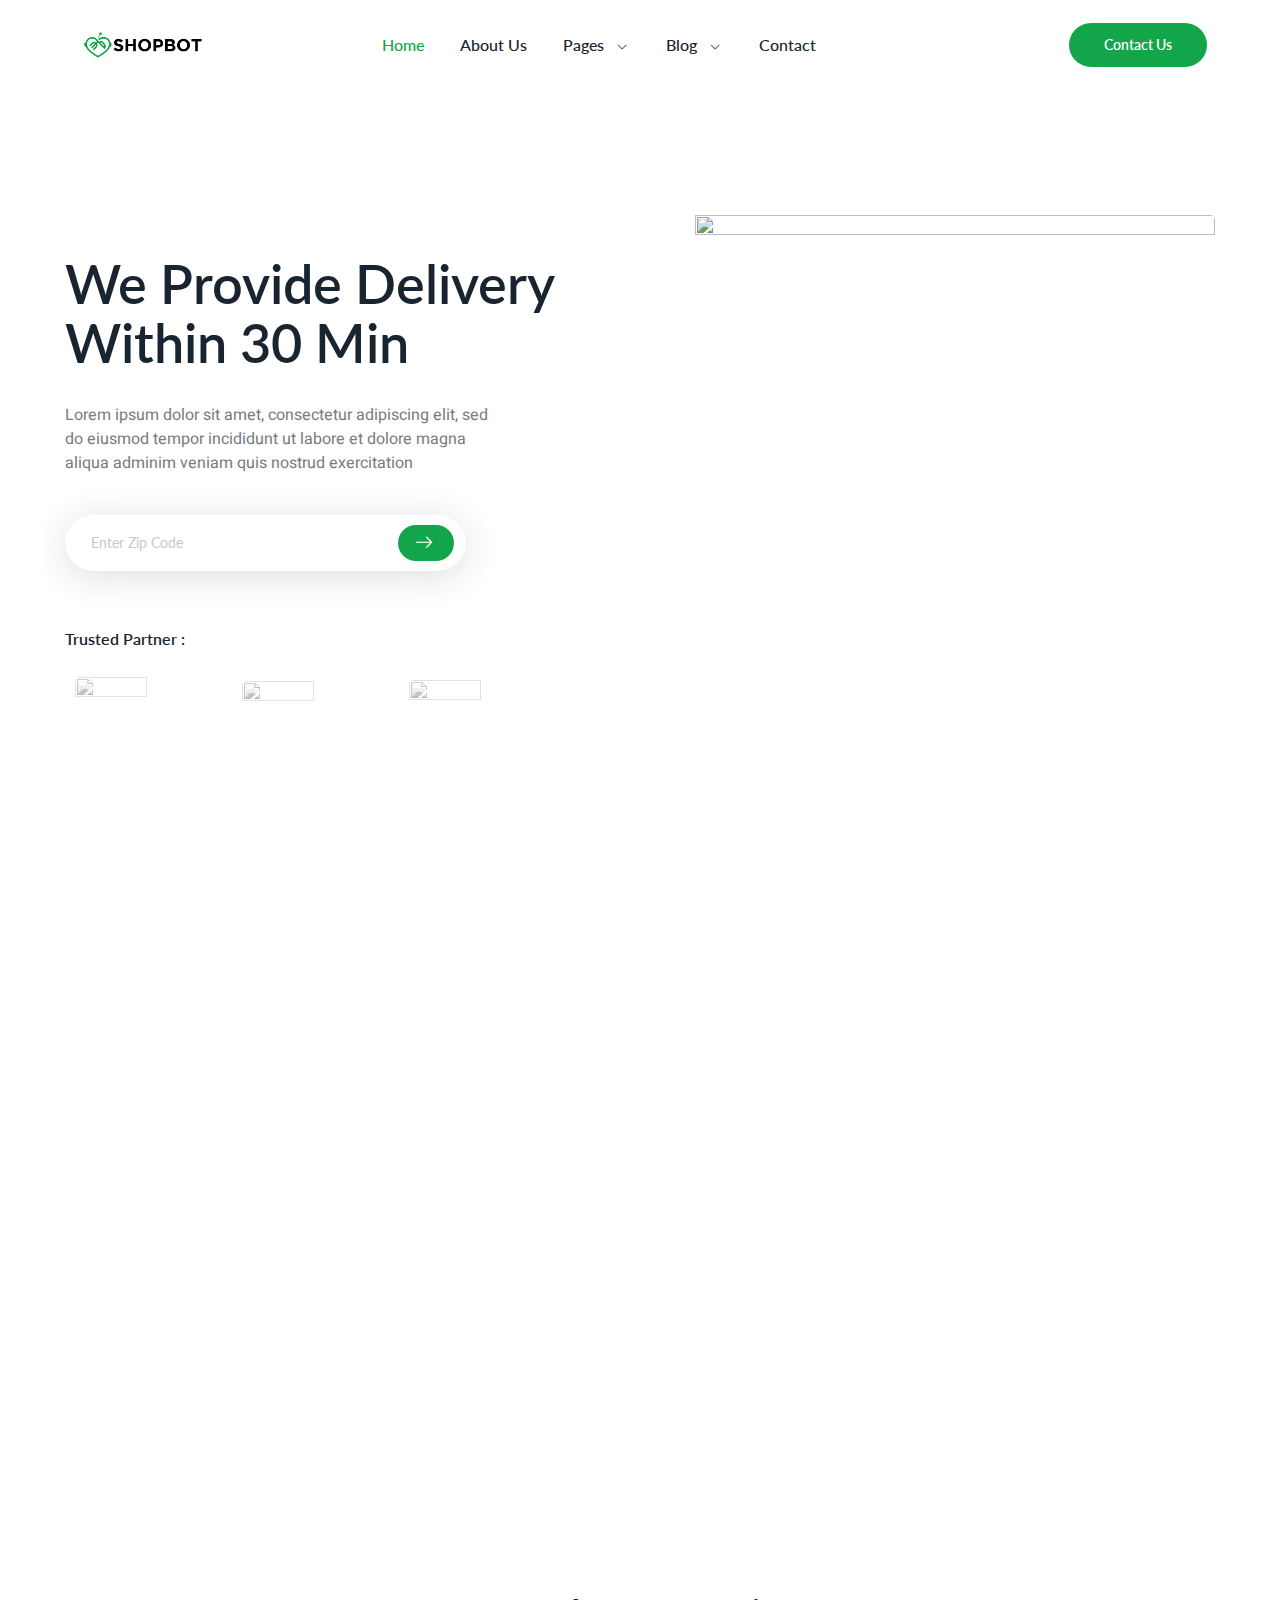
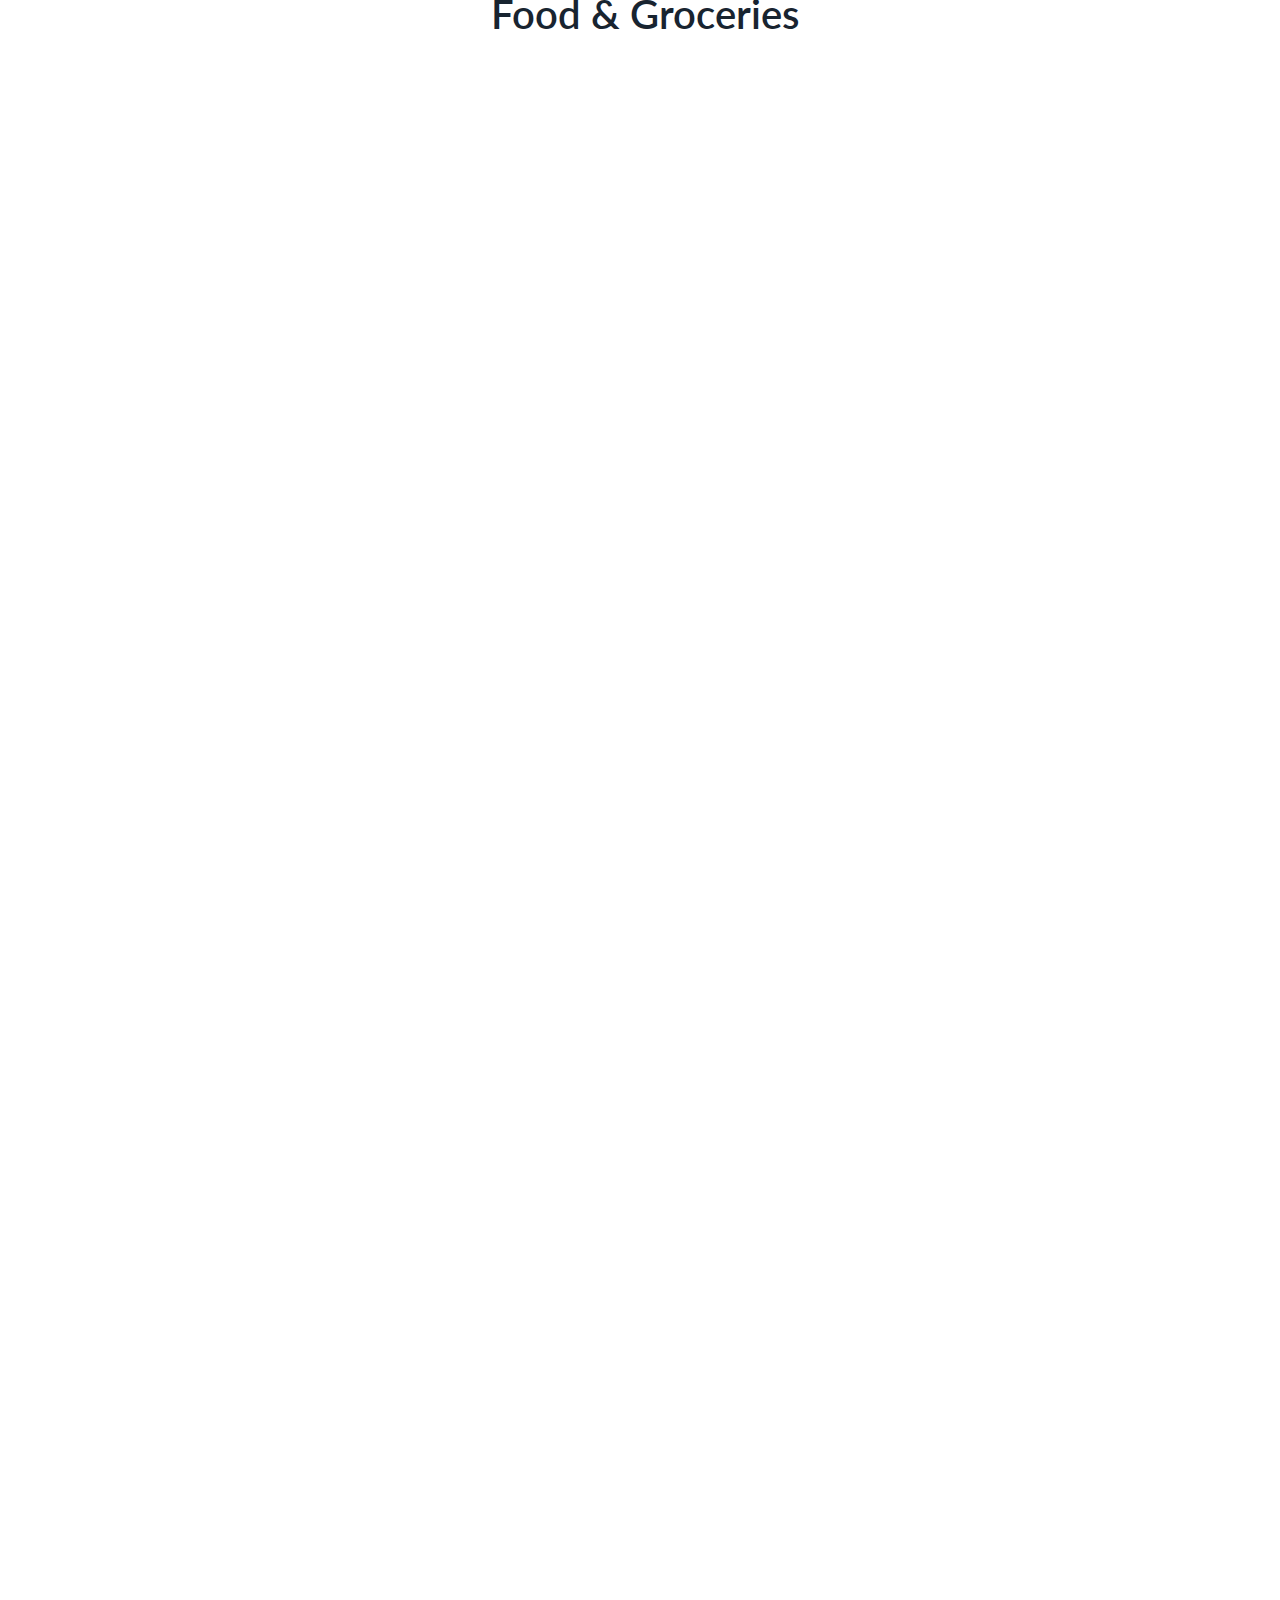
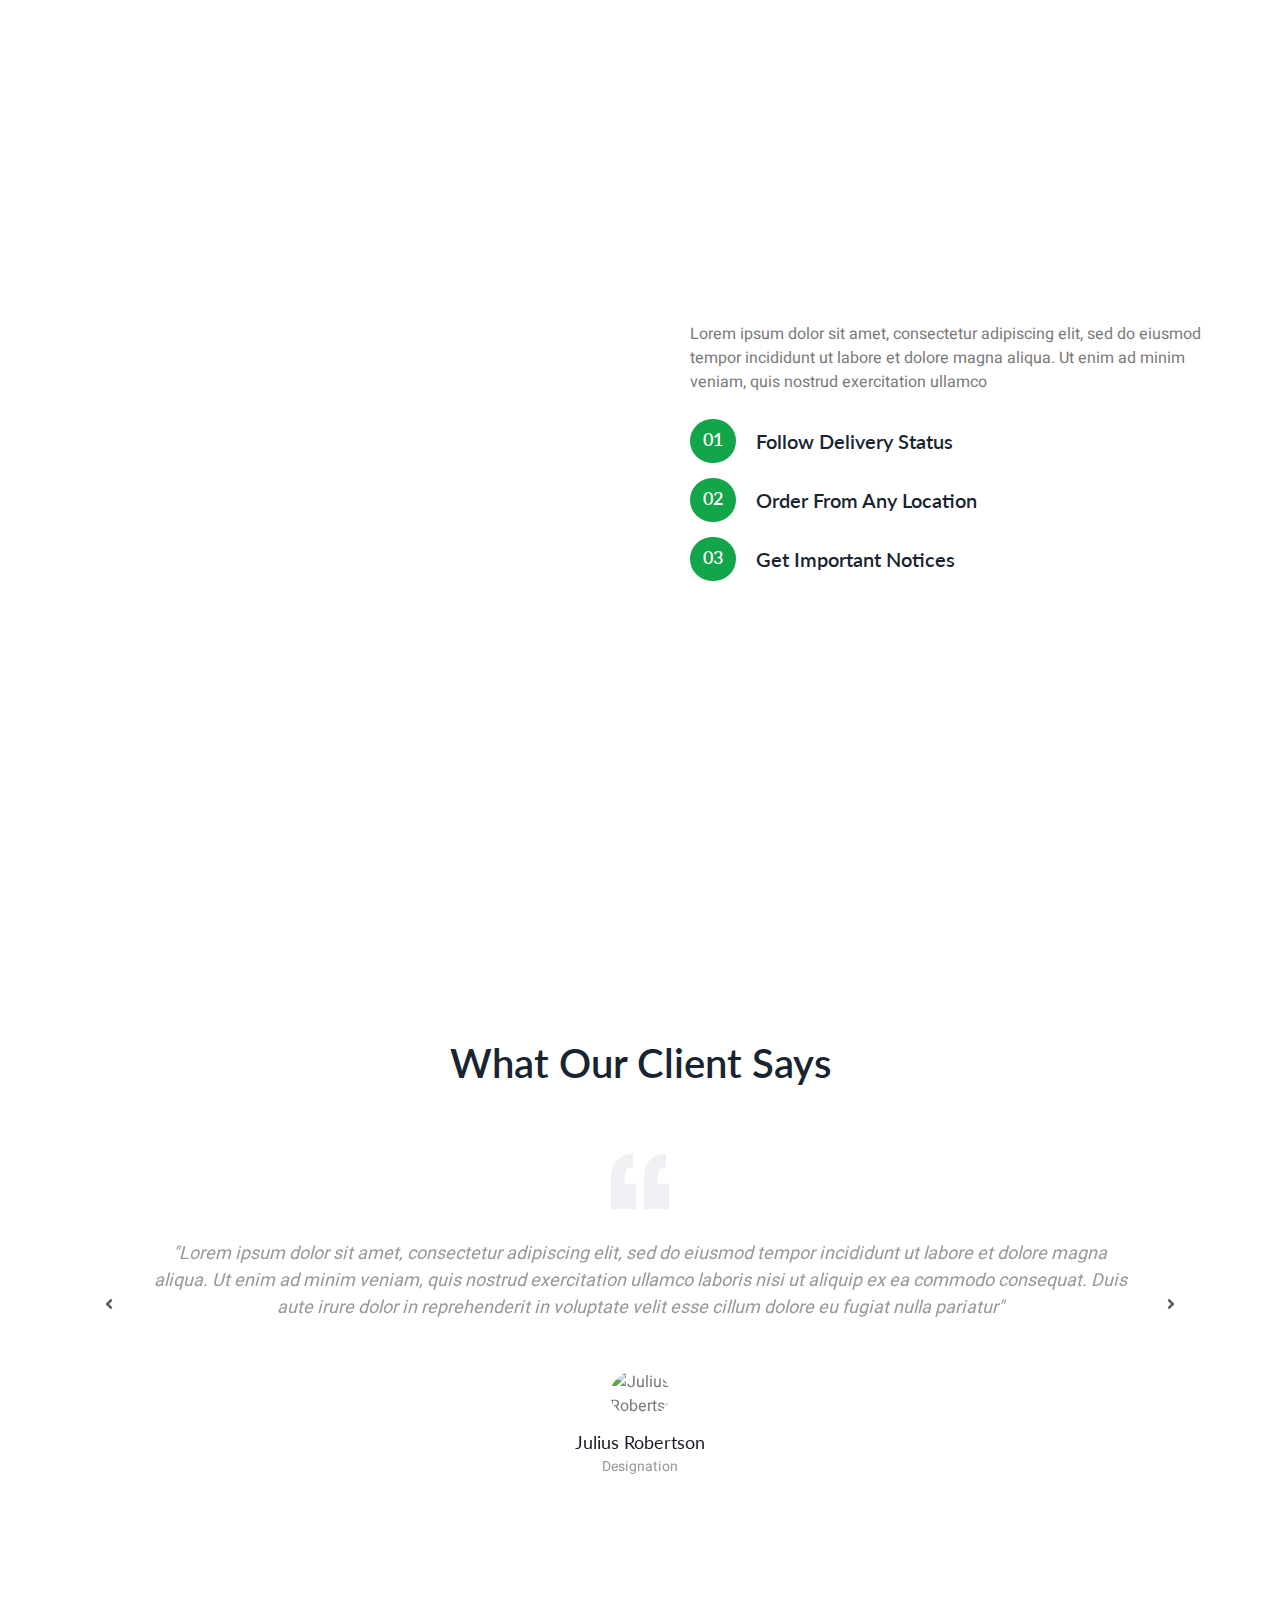
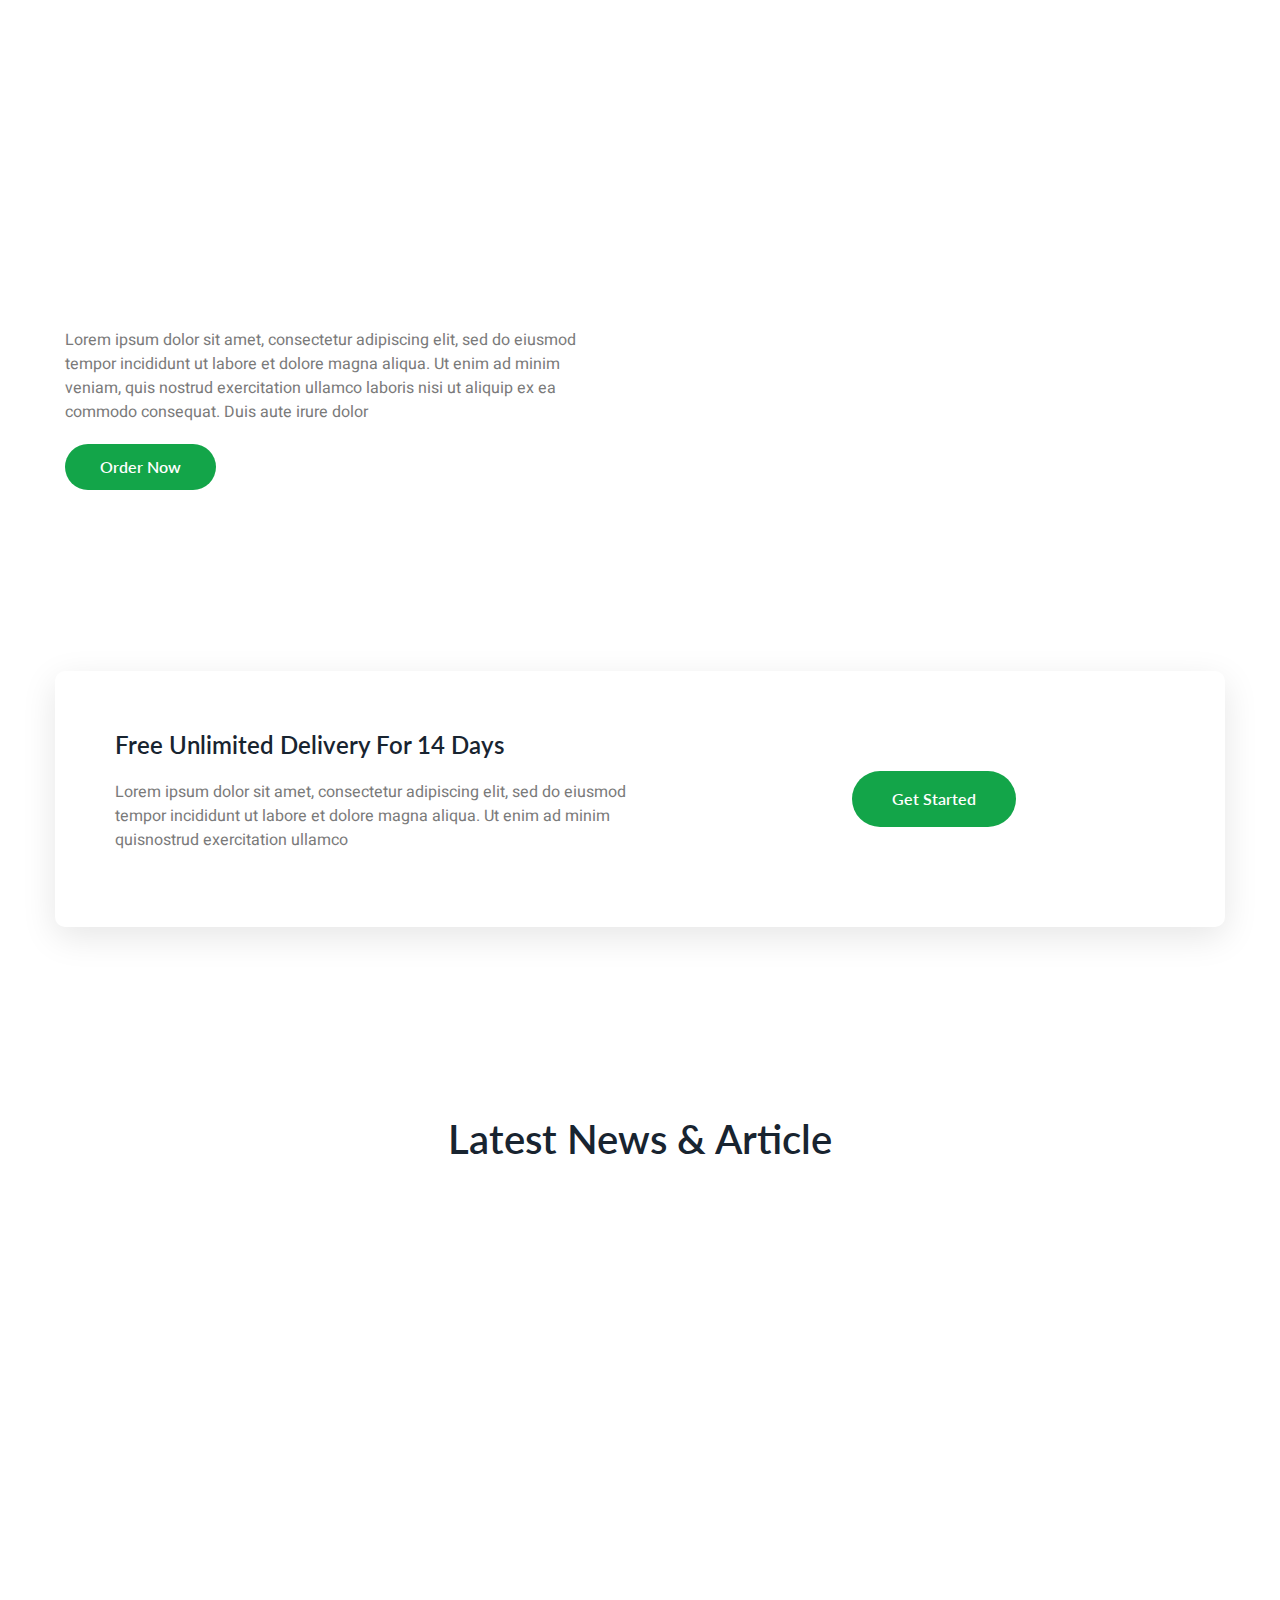
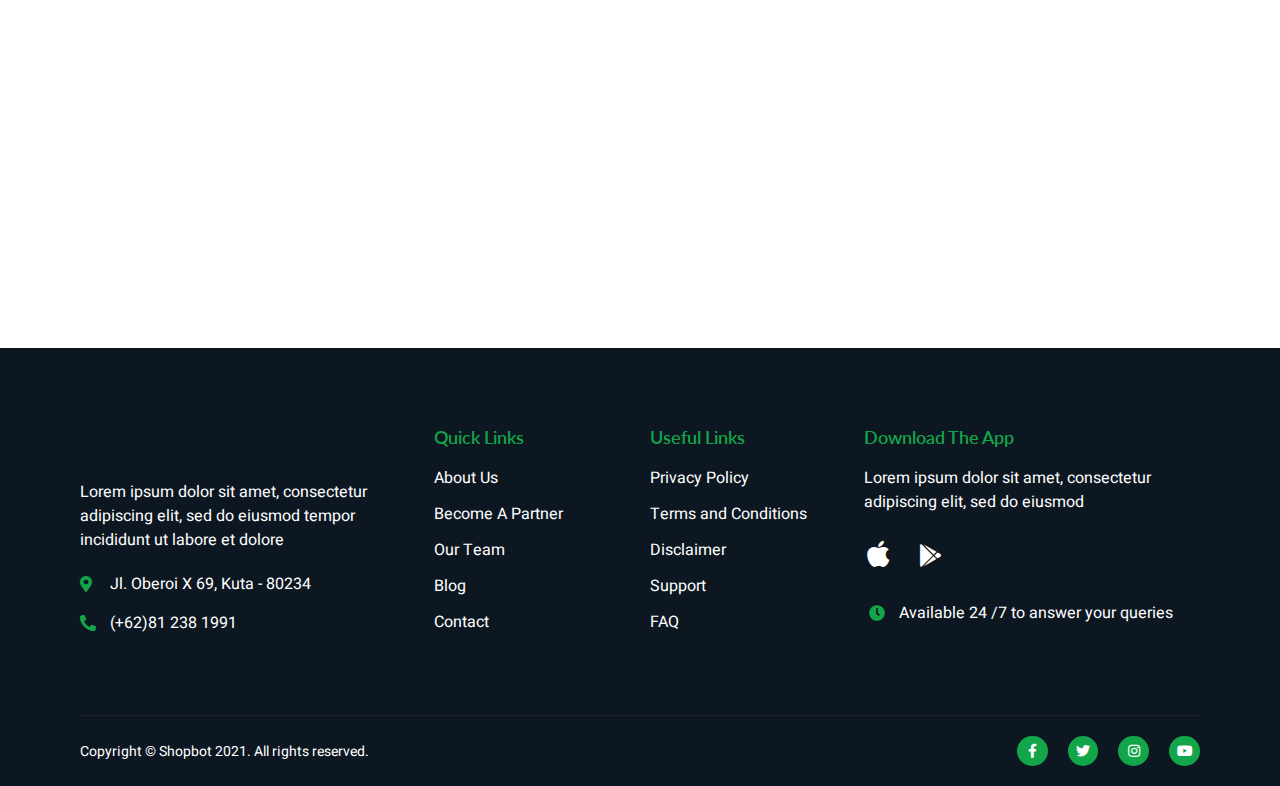
==== index.html @ 97d97211 "first commit" ====
<!DOCTYPE html>
<html lang="en-US">

<head>
    <meta charset="UTF-8">
    <title>Shopbot &#8211; Just another Template Kits by Jegtheme site</title>
    <!-- <script type="text/javascript">
        window._wpemojiSettings = { "baseUrl": "https:\/\/s.w.org\/images\/core\/emoji\/13.1.0\/72x72\/", "ext": ".png", "svgUrl": "https:\/\/s.w.org\/images\/core\/emoji\/13.1.0\/svg\/", "svgExt": ".svg", "source": { "concatemoji": "https:\/\/templatekit.jegtheme.com\/Shopbot\/wp-includes\/js\/wp-emoji-release.min.js?ver=5.9.4" } };
        /*! This file is auto-generated */
        !function (e, a, t) { var n, r, o, i = a.createElement("canvas"), p = i.getContext && i.getContext("2d"); function s(e, t) { var a = String.fromCharCode; p.clearRect(0, 0, i.width, i.height), p.fillText(a.apply(this, e), 0, 0); e = i.toDataURL(); return p.clearRect(0, 0, i.width, i.height), p.fillText(a.apply(this, t), 0, 0), e === i.toDataURL() } function c(e) { var t = a.createElement("script"); t.src = e, t.defer = t.type = "text/javascript", a.getElementsByTagName("head")[0].appendChild(t) } for (o = Array("flag", "emoji"), t.supports = { everything: !0, everythingExceptFlag: !0 }, r = 0; r < o.length; r++)t.supports[o[r]] = function (e) { if (!p || !p.fillText) return !1; switch (p.textBaseline = "top", p.font = "600 32px Arial", e) { case "flag": return s([127987, 65039, 8205, 9895, 65039], [127987, 65039, 8203, 9895, 65039]) ? !1 : !s([55356, 56826, 55356, 56819], [55356, 56826, 8203, 55356, 56819]) && !s([55356, 57332, 56128, 56423, 56128, 56418, 56128, 56421, 56128, 56430, 56128, 56423, 56128, 56447], [55356, 57332, 8203, 56128, 56423, 8203, 56128, 56418, 8203, 56128, 56421, 8203, 56128, 56430, 8203, 56128, 56423, 8203, 56128, 56447]); case "emoji": return !s([10084, 65039, 8205, 55357, 56613], [10084, 65039, 8203, 55357, 56613]) }return !1 }(o[r]), t.supports.everything = t.supports.everything && t.supports[o[r]], "flag" !== o[r] && (t.supports.everythingExceptFlag = t.supports.everythingExceptFlag && t.supports[o[r]]); t.supports.everythingExceptFlag = t.supports.everythingExceptFlag && !t.supports.flag, t.DOMReady = !1, t.readyCallback = function () { t.DOMReady = !0 }, t.supports.everything || (n = function () { t.readyCallback() }, a.addEventListener ? (a.addEventListener("DOMContentLoaded", n, !1), e.addEventListener("load", n, !1)) : (e.attachEvent("onload", n), a.attachEvent("onreadystatechange", function () { "complete" === a.readyState && t.readyCallback() })), (n = t.source || {}).concatemoji ? c(n.concatemoji) : n.wpemoji && n.twemoji && (c(n.twemoji), c(n.wpemoji))) }(window, document, window._wpemojiSettings);
    </script> -->
    <style type="text/css">
        img.wp-smiley,
        img.emoji {
            display: inline !important;
            border: none !important;
            box-shadow: none !important;
            height: 1em !important;
            width: 1em !important;
            margin: 0 0.07em !important;
            vertical-align: -0.1em !important;
            background: none !important;
            padding: 0 !important;
        }
    </style>
    <link rel='stylesheet' id='jkit-elements-main-css'
        href='assets/css/main.css'
        type='text/css' media='all' />
    <link rel='stylesheet' id='wp-block-library-css'
        href='assets/css/style.min.css'
        type='text/css' media='all' />
    <style id='global-styles-inline-css' type='text/css'>
        body {
            --wp--preset--color--black: #000000;
            --wp--preset--color--cyan-bluish-gray: #abb8c3;
            --wp--preset--color--white: #ffffff;
            --wp--preset--color--pale-pink: #f78da7;
            --wp--preset--color--vivid-red: #cf2e2e;
            --wp--preset--color--luminous-vivid-orange: #ff6900;
            --wp--preset--color--luminous-vivid-amber: #fcb900;
            --wp--preset--color--light-green-cyan: #7bdcb5;
            --wp--preset--color--vivid-green-cyan: #00d084;
            --wp--preset--color--pale-cyan-blue: #8ed1fc;
            --wp--preset--color--vivid-cyan-blue: #0693e3;
            --wp--preset--color--vivid-purple: #9b51e0;
            --wp--preset--gradient--vivid-cyan-blue-to-vivid-purple: linear-gradient(135deg, rgba(6, 147, 227, 1) 0%, rgb(155, 81, 224) 100%);
            --wp--preset--gradient--light-green-cyan-to-vivid-green-cyan: linear-gradient(135deg, rgb(122, 220, 180) 0%, rgb(0, 208, 130) 100%);
            --wp--preset--gradient--luminous-vivid-amber-to-luminous-vivid-orange: linear-gradient(135deg, rgba(252, 185, 0, 1) 0%, rgba(255, 105, 0, 1) 100%);
            --wp--preset--gradient--luminous-vivid-orange-to-vivid-red: linear-gradient(135deg, rgba(255, 105, 0, 1) 0%, rgb(207, 46, 46) 100%);
            --wp--preset--gradient--very-light-gray-to-cyan-bluish-gray: linear-gradient(135deg, rgb(238, 238, 238) 0%, rgb(169, 184, 195) 100%);
            --wp--preset--gradient--cool-to-warm-spectrum: linear-gradient(135deg, rgb(74, 234, 220) 0%, rgb(151, 120, 209) 20%, rgb(207, 42, 186) 40%, rgb(238, 44, 130) 60%, rgb(251, 105, 98) 80%, rgb(254, 248, 76) 100%);
            --wp--preset--gradient--blush-light-purple: linear-gradient(135deg, rgb(255, 206, 236) 0%, rgb(152, 150, 240) 100%);
            --wp--preset--gradient--blush-bordeaux: linear-gradient(135deg, rgb(254, 205, 165) 0%, rgb(254, 45, 45) 50%, rgb(107, 0, 62) 100%);
            --wp--preset--gradient--luminous-dusk: linear-gradient(135deg, rgb(255, 203, 112) 0%, rgb(199, 81, 192) 50%, rgb(65, 88, 208) 100%);
            --wp--preset--gradient--pale-ocean: linear-gradient(135deg, rgb(255, 245, 203) 0%, rgb(182, 227, 212) 50%, rgb(51, 167, 181) 100%);
            --wp--preset--gradient--electric-grass: linear-gradient(135deg, rgb(202, 248, 128) 0%, rgb(113, 206, 126) 100%);
            --wp--preset--gradient--midnight: linear-gradient(135deg, rgb(2, 3, 129) 0%, rgb(40, 116, 252) 100%);
            --wp--preset--duotone--dark-grayscale: url('#wp-duotone-dark-grayscale');
            --wp--preset--duotone--grayscale: url('#wp-duotone-grayscale');
            --wp--preset--duotone--purple-yellow: url('#wp-duotone-purple-yellow');
            --wp--preset--duotone--blue-red: url('#wp-duotone-blue-red');
            --wp--preset--duotone--midnight: url('#wp-duotone-midnight');
            --wp--preset--duotone--magenta-yellow: url('#wp-duotone-magenta-yellow');
            --wp--preset--duotone--purple-green: url('#wp-duotone-purple-green');
            --wp--preset--duotone--blue-orange: url('#wp-duotone-blue-orange');
            --wp--preset--font-size--small: 13px;
            --wp--preset--font-size--medium: 20px;
            --wp--preset--font-size--large: 36px;
            --wp--preset--font-size--x-large: 42px;
        }

        .has-black-color {
            color: var(--wp--preset--color--black) !important;
        }

        .has-cyan-bluish-gray-color {
            color: var(--wp--preset--color--cyan-bluish-gray) !important;
        }

        .has-white-color {
            color: var(--wp--preset--color--white) !important;
        }

        .has-pale-pink-color {
            color: var(--wp--preset--color--pale-pink) !important;
        }

        .has-vivid-red-color {
            color: var(--wp--preset--color--vivid-red) !important;
        }

        .has-luminous-vivid-orange-color {
            color: var(--wp--preset--color--luminous-vivid-orange) !important;
        }

        .has-luminous-vivid-amber-color {
            color: var(--wp--preset--color--luminous-vivid-amber) !important;
        }

        .has-light-green-cyan-color {
            color: var(--wp--preset--color--light-green-cyan) !important;
        }

        .has-vivid-green-cyan-color {
            color: var(--wp--preset--color--vivid-green-cyan) !important;
        }

        .has-pale-cyan-blue-color {
            color: var(--wp--preset--color--pale-cyan-blue) !important;
        }

        .has-vivid-cyan-blue-color {
            color: var(--wp--preset--color--vivid-cyan-blue) !important;
        }

        .has-vivid-purple-color {
            color: var(--wp--preset--color--vivid-purple) !important;
        }

        .has-black-background-color {
            background-color: var(--wp--preset--color--black) !important;
        }

        .has-cyan-bluish-gray-background-color {
            background-color: var(--wp--preset--color--cyan-bluish-gray) !important;
        }

        .has-white-background-color {
            background-color: var(--wp--preset--color--white) !important;
        }

        .has-pale-pink-background-color {
            background-color: var(--wp--preset--color--pale-pink) !important;
        }

        .has-vivid-red-background-color {
            background-color: var(--wp--preset--color--vivid-red) !important;
        }

        .has-luminous-vivid-orange-background-color {
            background-color: var(--wp--preset--color--luminous-vivid-orange) !important;
        }

        .has-luminous-vivid-amber-background-color {
            background-color: var(--wp--preset--color--luminous-vivid-amber) !important;
        }

        .has-light-green-cyan-background-color {
            background-color: var(--wp--preset--color--light-green-cyan) !important;
        }

        .has-vivid-green-cyan-background-color {
            background-color: var(--wp--preset--color--vivid-green-cyan) !important;
        }

        .has-pale-cyan-blue-background-color {
            background-color: var(--wp--preset--color--pale-cyan-blue) !important;
        }

        .has-vivid-cyan-blue-background-color {
            background-color: var(--wp--preset--color--vivid-cyan-blue) !important;
        }

        .has-vivid-purple-background-color {
            background-color: var(--wp--preset--color--vivid-purple) !important;
        }

        .has-black-border-color {
            border-color: var(--wp--preset--color--black) !important;
        }

        .has-cyan-bluish-gray-border-color {
            border-color: var(--wp--preset--color--cyan-bluish-gray) !important;
        }

        .has-white-border-color {
            border-color: var(--wp--preset--color--white) !important;
        }

        .has-pale-pink-border-color {
            border-color: var(--wp--preset--color--pale-pink) !important;
        }

        .has-vivid-red-border-color {
            border-color: var(--wp--preset--color--vivid-red) !important;
        }

        .has-luminous-vivid-orange-border-color {
            border-color: var(--wp--preset--color--luminous-vivid-orange) !important;
        }

        .has-luminous-vivid-amber-border-color {
            border-color: var(--wp--preset--color--luminous-vivid-amber) !important;
        }

        .has-light-green-cyan-border-color {
            border-color: var(--wp--preset--color--light-green-cyan) !important;
        }

        .has-vivid-green-cyan-border-color {
            border-color: var(--wp--preset--color--vivid-green-cyan) !important;
        }

        .has-pale-cyan-blue-border-color {
            border-color: var(--wp--preset--color--pale-cyan-blue) !important;
        }

        .has-vivid-cyan-blue-border-color {
            border-color: var(--wp--preset--color--vivid-cyan-blue) !important;
        }

        .has-vivid-purple-border-color {
            border-color: var(--wp--preset--color--vivid-purple) !important;
        }

        .has-vivid-cyan-blue-to-vivid-purple-gradient-background {
            background: var(--wp--preset--gradient--vivid-cyan-blue-to-vivid-purple) !important;
        }

        .has-light-green-cyan-to-vivid-green-cyan-gradient-background {
            background: var(--wp--preset--gradient--light-green-cyan-to-vivid-green-cyan) !important;
        }

        .has-luminous-vivid-amber-to-luminous-vivid-orange-gradient-background {
            background: var(--wp--preset--gradient--luminous-vivid-amber-to-luminous-vivid-orange) !important;
        }

        .has-luminous-vivid-orange-to-vivid-red-gradient-background {
            background: var(--wp--preset--gradient--luminous-vivid-orange-to-vivid-red) !important;
        }

        .has-very-light-gray-to-cyan-bluish-gray-gradient-background {
            background: var(--wp--preset--gradient--very-light-gray-to-cyan-bluish-gray) !important;
        }

        .has-cool-to-warm-spectrum-gradient-background {
            background: var(--wp--preset--gradient--cool-to-warm-spectrum) !important;
        }

        .has-blush-light-purple-gradient-background {
            background: var(--wp--preset--gradient--blush-light-purple) !important;
        }

        .has-blush-bordeaux-gradient-background {
            background: var(--wp--preset--gradient--blush-bordeaux) !important;
        }

        .has-luminous-dusk-gradient-background {
            background: var(--wp--preset--gradient--luminous-dusk) !important;
        }

        .has-pale-ocean-gradient-background {
            background: var(--wp--preset--gradient--pale-ocean) !important;
        }

        .has-electric-grass-gradient-background {
            background: var(--wp--preset--gradient--electric-grass) !important;
        }

        .has-midnight-gradient-background {
            background: var(--wp--preset--gradient--midnight) !important;
        }

        .has-small-font-size {
            font-size: var(--wp--preset--font-size--small) !important;
        }

        .has-medium-font-size {
            font-size: var(--wp--preset--font-size--medium) !important;
        }

        .has-large-font-size {
            font-size: var(--wp--preset--font-size--large) !important;
        }

        .has-x-large-font-size {
            font-size: var(--wp--preset--font-size--x-large) !important;
        }
    </style>
    <link rel='stylesheet' id='contact-form-7-css'
        href='assets/css/styles.css'
        type='text/css' media='all' />
    <link rel='stylesheet' id='template-kit-export-css'
        href='assets/css/template-kit-export-public.min.css'
        type='text/css' media='all' />
    <link rel='stylesheet' id='hfe-style-css'
        href='assets/css/header-footer-elementor.css'
        type='text/css' media='all' />
    <link rel='stylesheet' id='elementor-icons-css'
        href='assets/css/elementor-icons.min.css'
        type='text/css' media='all' />
    <link rel='stylesheet' id='elementor-frontend-css'
        href='assets/css/frontend.min.css'
        type='text/css' media='all' />
    <link rel='stylesheet' id='elementor-post-13-css'
        href='assets/css/post-13.css'
        type='text/css' media='all' />
    <link rel='stylesheet' id='jet-sticky-frontend-css'
        href='assets/css/jet-sticky-frontend.css'
        type='text/css' media='all' />
    <link rel='stylesheet' id='elementor-global-css'
        href='assets/css/global.css'
        type='text/css' media='all' />
    <link rel='stylesheet' id='elementor-post-11-css'
        href='assets/css/post-11.css'
        type='text/css' media='all' />
    <link rel='stylesheet' id='font-awesome-5-all-css'
        href='assets/css/all.min.css'
        type='text/css' media='all' />
    <link rel='stylesheet' id='font-awesome-4-shim-css'
        href='assets/css/v4-shims.min.css'
        type='text/css' media='all' />
    <link rel='stylesheet' id='hfe-widgets-style-css'
        href='assets/css/frontend.css'
        type='text/css' media='all' />
    <link rel='stylesheet' id='elementor-post-452-css'
        href='assets/css/post-452.css'
        type='text/css' media='all' />
    <link rel='stylesheet' id='hello-elementor-css'
        href='assets/css/styles.min.css'
        type='text/css' media='all' />
    <link rel='stylesheet' id='hello-elementor-theme-style-css'
        href='assets/css/theme.min.css'
        type='text/css' media='all' />
    <link rel='stylesheet' id='elementor-icons-ekiticons-css'
        href='assets/css/ekiticons.css'
        type='text/css' media='all' />
    <link rel='stylesheet' id='ekit-widget-styles-css'
        href='assets/css/widget-styles.css'
        type='text/css' media='all' />
    <link rel='stylesheet' id='ekit-responsive-css'
        href='assets/css/responsive.css'
        type='text/css' media='all' />
    <link rel='stylesheet' id='google-fonts-1-css'
        href='https://fonts.googleapis.com/css?family=Lato%3A100%2C100italic%2C200%2C200italic%2C300%2C300italic%2C400%2C400italic%2C500%2C500italic%2C600%2C600italic%2C700%2C700italic%2C800%2C800italic%2C900%2C900italic%7CHeebo%3A100%2C100italic%2C200%2C200italic%2C300%2C300italic%2C400%2C400italic%2C500%2C500italic%2C600%2C600italic%2C700%2C700italic%2C800%2C800italic%2C900%2C900italic&#038;display=auto&#038;ver=5.9.4'
        type='text/css' media='all' />
    <link rel='stylesheet' id='elementor-icons-jkiticon-css'
        href='assets/css/jkiticon.css'
        type='text/css' media='all' />
    <link rel='stylesheet' id='elementor-icons-shared-0-css'
        href='assets/css/fontawesome.min.css'
        type='text/css' media='all' />
    <link rel='stylesheet' id='elementor-icons-fa-solid-css'
        href='assets/css/solid.min.css'
        type='text/css' media='all' />
    <link rel='stylesheet' id='elementor-icons-fa-brands-css'
        href='assets/css/brands.min.css'
        type='text/css' media='all' />
    <script type='text/javascript'
        src='assets/scripts/jquery.min.js'
        id='jquery-core-js'></script>
    <script type='text/javascript'
        src='assets/scripts/jquery-migrate.min.js'
        id='jquery-migrate-js'></script>
    <script type='text/javascript'
        src='assets/scripts/template-kit-export-public.min.js'
        id='template-kit-export-js'></script>
    <script type='text/javascript'
        src='assets/scripts/v4-shims.min.js'
        id='font-awesome-4-shim-js'></script>
    <!-- <link rel="https://api.w.org/" href="https://templatekit.jegtheme.com/Shopbot/wp-json/" /> -->
    <!-- <link rel="alternate" type="application/json"
        href="https://templatekit.jegtheme.com/Shopbot/wp-json/wp/v2/pages/11" /> -->
    <!-- <link rel="EditURI" type="application/rsd+xml" title="RSD"
        href="https://templatekit.jegtheme.com/Shopbot/xmlrpc.php?rsd" />
    <link rel="wlwmanifest" type="application/wlwmanifest+xml"
        href="https://templatekit.jegtheme.com/Shopbot/wp-includes/wlwmanifest.xml" /> -->
    <!-- <meta name="generator" content="WordPress 5.9.4" /> -->
    <!-- <link rel="canonical" href="https://templatekit.jegtheme.com/Shopbot/" />
    <link rel='shortlink' href='https://templatekit.jegtheme.com/Shopbot/' />
    <link rel="alternate" type="application/json+oembed"
        href="https://templatekit.jegtheme.com/Shopbot/wp-json/oembed/1.0/embed?url=https%3A%2F%2Ftemplatekit.jegtheme.com%2FShopbot%2F" />
    <link rel="alternate" type="text/xml+oembed"
        href="https://templatekit.jegtheme.com/Shopbot/wp-json/oembed/1.0/embed?url=https%3A%2F%2Ftemplatekit.jegtheme.com%2FShopbot%2F&#038;format=xml" /> -->
    <style id="jeg_dynamic_css" type="text/css" data-type="jeg_custom-css"></style>
    <meta name="viewport" content="width=device-width, initial-scale=1.0, viewport-fit=cover" />
</head>

<body
    class="home page-template page-template-elementor_canvas page page-id-11 ehf-footer ehf-template-hello-elementor ehf-stylesheet-hello-elementor jkit-color-scheme elementor-default elementor-template-canvas elementor-kit-13 elementor-page elementor-page-11">
    <svg xmlns="http://www.w3.org/2000/svg" viewBox="0 0 0 0" width="0" height="0" focusable="false" role="none"
        style="visibility: hidden; position: absolute; left: -9999px; overflow: hidden;">
        <defs>
            <filter id="wp-duotone-dark-grayscale">
                <feColorMatrix color-interpolation-filters="sRGB" type="matrix"
                    values=" .299 .587 .114 0 0 .299 .587 .114 0 0 .299 .587 .114 0 0 .299 .587 .114 0 0 " />
                <feComponentTransfer color-interpolation-filters="sRGB">
                    <feFuncR type="table" tableValues="0 0.49803921568627" />
                    <feFuncG type="table" tableValues="0 0.49803921568627" />
                    <feFuncB type="table" tableValues="0 0.49803921568627" />
                    <feFuncA type="table" tableValues="1 1" />
                </feComponentTransfer>
                <feComposite in2="SourceGraphic" operator="in" />
            </filter>
        </defs>
    </svg><svg xmlns="http://www.w3.org/2000/svg" viewBox="0 0 0 0" width="0" height="0" focusable="false" role="none"
        style="visibility: hidden; position: absolute; left: -9999px; overflow: hidden;">
        <defs>
            <filter id="wp-duotone-grayscale">
                <feColorMatrix color-interpolation-filters="sRGB" type="matrix"
                    values=" .299 .587 .114 0 0 .299 .587 .114 0 0 .299 .587 .114 0 0 .299 .587 .114 0 0 " />
                <feComponentTransfer color-interpolation-filters="sRGB">
                    <feFuncR type="table" tableValues="0 1" />
                    <feFuncG type="table" tableValues="0 1" />
                    <feFuncB type="table" tableValues="0 1" />
                    <feFuncA type="table" tableValues="1 1" />
                </feComponentTransfer>
                <feComposite in2="SourceGraphic" operator="in" />
            </filter>
        </defs>
    </svg><svg xmlns="http://www.w3.org/2000/svg" viewBox="0 0 0 0" width="0" height="0" focusable="false" role="none"
        style="visibility: hidden; position: absolute; left: -9999px; overflow: hidden;">
        <defs>
            <filter id="wp-duotone-purple-yellow">
                <feColorMatrix color-interpolation-filters="sRGB" type="matrix"
                    values=" .299 .587 .114 0 0 .299 .587 .114 0 0 .299 .587 .114 0 0 .299 .587 .114 0 0 " />
                <feComponentTransfer color-interpolation-filters="sRGB">
                    <feFuncR type="table" tableValues="0.54901960784314 0.98823529411765" />
                    <feFuncG type="table" tableValues="0 1" />
                    <feFuncB type="table" tableValues="0.71764705882353 0.25490196078431" />
                    <feFuncA type="table" tableValues="1 1" />
                </feComponentTransfer>
                <feComposite in2="SourceGraphic" operator="in" />
            </filter>
        </defs>
    </svg><svg xmlns="http://www.w3.org/2000/svg" viewBox="0 0 0 0" width="0" height="0" focusable="false" role="none"
        style="visibility: hidden; position: absolute; left: -9999px; overflow: hidden;">
        <defs>
            <filter id="wp-duotone-blue-red">
                <feColorMatrix color-interpolation-filters="sRGB" type="matrix"
                    values=" .299 .587 .114 0 0 .299 .587 .114 0 0 .299 .587 .114 0 0 .299 .587 .114 0 0 " />
                <feComponentTransfer color-interpolation-filters="sRGB">
                    <feFuncR type="table" tableValues="0 1" />
                    <feFuncG type="table" tableValues="0 0.27843137254902" />
                    <feFuncB type="table" tableValues="0.5921568627451 0.27843137254902" />
                    <feFuncA type="table" tableValues="1 1" />
                </feComponentTransfer>
                <feComposite in2="SourceGraphic" operator="in" />
            </filter>
        </defs>
    </svg><svg xmlns="http://www.w3.org/2000/svg" viewBox="0 0 0 0" width="0" height="0" focusable="false" role="none"
        style="visibility: hidden; position: absolute; left: -9999px; overflow: hidden;">
        <defs>
            <filter id="wp-duotone-midnight">
                <feColorMatrix color-interpolation-filters="sRGB" type="matrix"
                    values=" .299 .587 .114 0 0 .299 .587 .114 0 0 .299 .587 .114 0 0 .299 .587 .114 0 0 " />
                <feComponentTransfer color-interpolation-filters="sRGB">
                    <feFuncR type="table" tableValues="0 0" />
                    <feFuncG type="table" tableValues="0 0.64705882352941" />
                    <feFuncB type="table" tableValues="0 1" />
                    <feFuncA type="table" tableValues="1 1" />
                </feComponentTransfer>
                <feComposite in2="SourceGraphic" operator="in" />
            </filter>
        </defs>
    </svg><svg xmlns="http://www.w3.org/2000/svg" viewBox="0 0 0 0" width="0" height="0" focusable="false" role="none"
        style="visibility: hidden; position: absolute; left: -9999px; overflow: hidden;">
        <defs>
            <filter id="wp-duotone-magenta-yellow">
                <feColorMatrix color-interpolation-filters="sRGB" type="matrix"
                    values=" .299 .587 .114 0 0 .299 .587 .114 0 0 .299 .587 .114 0 0 .299 .587 .114 0 0 " />
                <feComponentTransfer color-interpolation-filters="sRGB">
                    <feFuncR type="table" tableValues="0.78039215686275 1" />
                    <feFuncG type="table" tableValues="0 0.94901960784314" />
                    <feFuncB type="table" tableValues="0.35294117647059 0.47058823529412" />
                    <feFuncA type="table" tableValues="1 1" />
                </feComponentTransfer>
                <feComposite in2="SourceGraphic" operator="in" />
            </filter>
        </defs>
    </svg><svg xmlns="http://www.w3.org/2000/svg" viewBox="0 0 0 0" width="0" height="0" focusable="false" role="none"
        style="visibility: hidden; position: absolute; left: -9999px; overflow: hidden;">
        <defs>
            <filter id="wp-duotone-purple-green">
                <feColorMatrix color-interpolation-filters="sRGB" type="matrix"
                    values=" .299 .587 .114 0 0 .299 .587 .114 0 0 .299 .587 .114 0 0 .299 .587 .114 0 0 " />
                <feComponentTransfer color-interpolation-filters="sRGB">
                    <feFuncR type="table" tableValues="0.65098039215686 0.40392156862745" />
                    <feFuncG type="table" tableValues="0 1" />
                    <feFuncB type="table" tableValues="0.44705882352941 0.4" />
                    <feFuncA type="table" tableValues="1 1" />
                </feComponentTransfer>
                <feComposite in2="SourceGraphic" operator="in" />
            </filter>
        </defs>
    </svg><svg xmlns="http://www.w3.org/2000/svg" viewBox="0 0 0 0" width="0" height="0" focusable="false" role="none"
        style="visibility: hidden; position: absolute; left: -9999px; overflow: hidden;">
        <defs>
            <filter id="wp-duotone-blue-orange">
                <feColorMatrix color-interpolation-filters="sRGB" type="matrix"
                    values=" .299 .587 .114 0 0 .299 .587 .114 0 0 .299 .587 .114 0 0 .299 .587 .114 0 0 " />
                <feComponentTransfer color-interpolation-filters="sRGB">
                    <feFuncR type="table" tableValues="0.098039215686275 1" />
                    <feFuncG type="table" tableValues="0 0.66274509803922" />
                    <feFuncB type="table" tableValues="0.84705882352941 0.41960784313725" />
                    <feFuncA type="table" tableValues="1 1" />
                </feComponentTransfer>
                <feComposite in2="SourceGraphic" operator="in" />
            </filter>
        </defs>
    </svg>
    <div data-elementor-type="wp-page" data-elementor-id="11" class="elementor elementor-11">
        <section
            class="elementor-section elementor-top-section elementor-element elementor-element-d3f210c elementor-section-content-middle elementor-section-boxed elementor-section-height-default elementor-section-height-default"
            data-id="d3f210c" data-element_type="section"
            data-settings="{&quot;background_background&quot;:&quot;classic&quot;}">
            <div class="elementor-container elementor-column-gap-default">
                <div class="elementor-column elementor-col-33 elementor-top-column elementor-element elementor-element-b2f0821"
                    data-id="b2f0821" data-element_type="column">
                    <div class="elementor-widget-wrap elementor-element-populated">
                        <div class="elementor-element elementor-element-07d0a70 elementor-widget elementor-widget-image"
                            data-id="07d0a70" data-element_type="widget" data-widget_type="image.default">
                            <div class="elementor-widget-container">
                                <img width="900" height="145"
                                    src="assets/images/logo2.png"
                                    class="attachment-large size-large" alt="" loading="lazy" />
                            </div>
                        </div>
                    </div>
                </div>
                <div class="elementor-column elementor-col-33 elementor-top-column elementor-element elementor-element-38df19f"
                    data-id="38df19f" data-element_type="column">
                    <div class="elementor-widget-wrap elementor-element-populated">
                        <div class="elementor-element elementor-element-a6efd01 elementor-widget elementor-widget-jkit_nav_menu"
                            data-id="a6efd01" data-element_type="widget" data-widget_type="jkit_nav_menu.default">
                            <div class="elementor-widget-container">
                                <div class="jeg-elementor-kit jkit-nav-menu break-point-tablet submenu-click-title jeg_module_11__632eec230a7f5"
                                    data-item-indicator="&lt;i aria-hidden=&quot;true&quot; class=&quot;jki jki-chevron-down-line&quot;&gt;&lt;/i&gt;">
                                    <button class="jkit-hamburger-menu"><i aria-hidden="true"
                                            class="jki jki-bars-solid"></i></button>
                                    <div class="jkit-menu-wrapper">
                                        <div class="jkit-menu-container">
                                            <ul id="menu-menu-1"
                                                class="jkit-menu jkit-menu-direction-flex jkit-submenu-position-top">
                                                <li id="menu-item-698"
                                                    class="menu-item menu-item-type-post_type menu-item-object-page menu-item-home current-menu-item page_item page-item-11 current_page_item menu-item-698">
                                                    <a href="https://templatekit.jegtheme.com/Shopbot/"
                                                        aria-current="page">Home</a>
                                                </li>
                                                <li id="menu-item-699"
                                                    class="menu-item menu-item-type-post_type menu-item-object-page menu-item-699">
                                                    <a href="https://templatekit.jegtheme.com/Shopbot/about-us/">About
                                                        Us</a>
                                                </li>
                                                <li id="menu-item-6"
                                                    class="menu-item menu-item-type-custom menu-item-object-custom menu-item-has-children menu-item-6">
                                                    <a href="#">Pages</a>
                                                    <ul class="sub-menu">
                                                        <li id="menu-item-1426"
                                                            class="menu-item menu-item-type-post_type menu-item-object-page menu-item-1426">
                                                            <a
                                                                href="https://templatekit.jegtheme.com/Shopbot/services/">Services</a>
                                                        </li>
                                                        <li id="menu-item-702"
                                                            class="menu-item menu-item-type-post_type menu-item-object-page menu-item-702">
                                                            <a
                                                                href="https://templatekit.jegtheme.com/Shopbot/partner/">Become
                                                                A Partner</a>
                                                        </li>
                                                        <li id="menu-item-701"
                                                            class="menu-item menu-item-type-post_type menu-item-object-page menu-item-701">
                                                            <a
                                                                href="https://templatekit.jegtheme.com/Shopbot/our-team/">Our
                                                                Team</a>
                                                        </li>
                                                        <li id="menu-item-1425"
                                                            class="menu-item menu-item-type-post_type menu-item-object-page menu-item-1425">
                                                            <a
                                                                href="https://templatekit.jegtheme.com/Shopbot/pricing/">Pricing</a>
                                                        </li>
                                                        <li id="menu-item-700"
                                                            class="menu-item menu-item-type-post_type menu-item-object-page menu-item-700">
                                                            <a
                                                                href="https://templatekit.jegtheme.com/Shopbot/partner-2/">FAQ</a>
                                                        </li>
                                                        <li id="menu-item-860"
                                                            class="menu-item menu-item-type-post_type menu-item-object-page menu-item-860">
                                                            <a
                                                                href="https://templatekit.jegtheme.com/Shopbot/404-page/">404
                                                                Page</a>
                                                        </li>
                                                    </ul>
                                                </li>
                                                <li id="menu-item-7"
                                                    class="menu-item menu-item-type-custom menu-item-object-custom menu-item-has-children menu-item-7">
                                                    <a href="#">Blog</a>
                                                    <ul class="sub-menu">
                                                        <li id="menu-item-861"
                                                            class="menu-item menu-item-type-post_type menu-item-object-page menu-item-861">
                                                            <a
                                                                href="https://templatekit.jegtheme.com/Shopbot/blog/">Blog</a>
                                                        </li>
                                                        <li id="menu-item-870"
                                                            class="menu-item menu-item-type-post_type menu-item-object-post menu-item-870">
                                                            <a
                                                                href="https://templatekit.jegtheme.com/Shopbot/2021/03/22/creative-packaging-as-a-successful-marketing-move/">Single
                                                                Blog</a>
                                                        </li>
                                                    </ul>
                                                </li>
                                                <li id="menu-item-728"
                                                    class="menu-item menu-item-type-post_type menu-item-object-page menu-item-728">
                                                    <a
                                                        href="https://templatekit.jegtheme.com/Shopbot/contact/">Contact</a>
                                                </li>
                                            </ul>
                                        </div>
                                        <div class="jkit-nav-identity-panel">
                                            <div class="jkit-nav-site-title"><a
                                                    href="https://templatekit.jegtheme.com/Shopbot"
                                                    class="jkit-nav-logo"><img
                                                        src="https://templatekit.jegtheme.com/Shopbot/wp-content/uploads/sites/61/2021/03/logo2.png"></a>
                                            </div>
                                            <button class="jkit-close-menu"><i aria-hidden="true"
                                                    class="fas fa-times"></i></button>
                                        </div>
                                    </div>
                                    <div class="jkit-overlay"></div>
                                </div>
                            </div>
                        </div>
                    </div>
                </div>
                <div class="elementor-column elementor-col-33 elementor-top-column elementor-element elementor-element-be3fe4c elementor-hidden-tablet elementor-hidden-phone"
                    data-id="be3fe4c" data-element_type="column">
                    <div class="elementor-widget-wrap elementor-element-populated">
                        <div class="elementor-element elementor-element-9ded8d8 elementor-align-right elementor-widget elementor-widget-button"
                            data-id="9ded8d8" data-element_type="widget" data-widget_type="button.default">
                            <div class="elementor-widget-container">
                                <div class="elementor-button-wrapper">
                                    <a href="#"
                                        class="elementor-button-link elementor-button elementor-size-sm elementor-animation-float"
                                        role="button">
                                        <span class="elementor-button-content-wrapper">
                                            <span class="elementor-button-text">Contact Us</span>
                                        </span>
                                    </a>
                                </div>
                            </div>
                        </div>
                    </div>
                </div>
            </div>
        </section>
        <section
            class="elementor-section elementor-top-section elementor-element elementor-element-6bb90a4 elementor-section-content-middle elementor-reverse-mobile elementor-section-boxed elementor-section-height-default elementor-section-height-default"
            data-id="6bb90a4" data-element_type="section"
            data-settings="{&quot;background_background&quot;:&quot;classic&quot;}">
            <div class="elementor-container elementor-column-gap-default">
                <div class="elementor-column elementor-col-50 elementor-top-column elementor-element elementor-element-8fe0a5e"
                    data-id="8fe0a5e" data-element_type="column">
                    <div class="elementor-widget-wrap elementor-element-populated">
                        <div class="elementor-element elementor-element-458127a animated-slow elementor-invisible elementor-widget elementor-widget-heading"
                            data-id="458127a" data-element_type="widget"
                            data-settings="{&quot;_animation&quot;:&quot;fadeInLeft&quot;}"
                            data-widget_type="heading.default">
                            <div class="elementor-widget-container">
                                <h1 class="elementor-heading-title elementor-size-default">We Provide Delivery Within 30
                                    Min</h1>
                            </div>
                        </div>
                        <div class="elementor-element elementor-element-82b40c2 elementor-widget elementor-widget-text-editor"
                            data-id="82b40c2" data-element_type="widget" data-widget_type="text-editor.default">
                            <div class="elementor-widget-container">
                                Lorem ipsum dolor sit amet, consectetur adipiscing elit, sed do eiusmod tempor
                                incididunt ut labore et dolore magna aliqua adminim veniam quis nostrud exercitation
                            </div>
                        </div>
                        <div class="elementor-element elementor-element-e22780b elementor-widget elementor-widget-jkit_mailchimp"
                            data-id="e22780b" data-element_type="widget" data-widget_type="jkit_mailchimp.default">
                            <div class="elementor-widget-container">
                                <div
                                    class="jeg-elementor-kit jkit-mailchimp style-inline jeg_module_11_1_632eec231f38d">
                                    <form method="post" class="jkit-mailchimp-form" data-listed=""
                                        data-success-message="Successfully listed this email"
                                        data-error-message="Something went wrong">
                                        <div class="jkit-mailchimp-message"></div>
                                        <div class="jkit-form-wrapper email-form">
                                            <div class="jkit-mailchimp-email jkit-input-wrapper input-container">
                                                <div class="jkit-form-group">
                                                    <div class="jkit-input-element-container jkit-input-group">
                                                        <input type="email" name="email"
                                                            class="jkit-email jkit-form-control "
                                                            placeholder="Enter Zip Code" required="">
                                                    </div>
                                                </div>
                                            </div>
                                            <div class="jkit-submit-input-holder jkit-input-wrapper">
                                                <button type="submit" class="jkit-mailchimp-submit position-before"
                                                    name="jkit-mailchimp">
                                                    <i aria-hidden="true" class="jki jki-right-arrow-light"></i>
                                                </button>
                                            </div>
                                        </div>
                                    </form>
                                </div>
                            </div>
                        </div>
                        <div class="elementor-element elementor-element-4ed0f27 elementor-widget elementor-widget-text-editor"
                            data-id="4ed0f27" data-element_type="widget" data-widget_type="text-editor.default">
                            <div class="elementor-widget-container">
                                Trusted Partner : </div>
                        </div>
                        <section
                            class="elementor-section elementor-inner-section elementor-element elementor-element-82ea1bd elementor-section-content-middle elementor-section-boxed elementor-section-height-default elementor-section-height-default"
                            data-id="82ea1bd" data-element_type="section">
                            <div class="elementor-container elementor-column-gap-default">
                                <div class="elementor-column elementor-col-33 elementor-inner-column elementor-element elementor-element-1c8f428 elementor-hidden-phone"
                                    data-id="1c8f428" data-element_type="column">
                                    <div class="elementor-widget-wrap elementor-element-populated">
                                        <div class="elementor-element elementor-element-83570a3 elementor-invisible elementor-widget elementor-widget-image"
                                            data-id="83570a3" data-element_type="widget"
                                            data-settings="{&quot;_animation&quot;:&quot;fadeInDown&quot;}"
                                            data-widget_type="image.default">
                                            <div class="elementor-widget-container">
                                                <img width="767" height="358"
                                                    src="https://templatekit.jegtheme.com/Shopbot/wp-content/uploads/sites/61/2021/03/partnerr-JQLHGD.png"
                                                    class="attachment-full size-full" alt="" loading="lazy"
                                                    srcset="https://templatekit.jegtheme.com/Shopbot/wp-content/uploads/sites/61/2021/03/partnerr-JQLHGD.png 767w, https://templatekit.jegtheme.com/Shopbot/wp-content/uploads/sites/61/2021/03/partnerr-JQLHGD-300x140.png 300w"
                                                    sizes="(max-width: 767px) 100vw, 767px" />
                                            </div>
                                        </div>
                                    </div>
                                </div>
                                <div class="elementor-column elementor-col-33 elementor-inner-column elementor-element elementor-element-12f6da4"
                                    data-id="12f6da4" data-element_type="column">
                                    <div class="elementor-widget-wrap elementor-element-populated">
                                        <div class="elementor-element elementor-element-571d909 elementor-invisible elementor-widget elementor-widget-image"
                                            data-id="571d909" data-element_type="widget"
                                            data-settings="{&quot;_animation&quot;:&quot;fadeInDown&quot;}"
                                            data-widget_type="image.default">
                                            <div class="elementor-widget-container">
                                                <img width="921" height="357"
                                                    src="https://templatekit.jegtheme.com/Shopbot/wp-content/uploads/sites/61/2021/03/partner-DAHN76.png"
                                                    class="attachment-full size-full" alt="" loading="lazy"
                                                    srcset="https://templatekit.jegtheme.com/Shopbot/wp-content/uploads/sites/61/2021/03/partner-DAHN76.png 921w, https://templatekit.jegtheme.com/Shopbot/wp-content/uploads/sites/61/2021/03/partner-DAHN76-300x116.png 300w, https://templatekit.jegtheme.com/Shopbot/wp-content/uploads/sites/61/2021/03/partner-DAHN76-768x298.png 768w, https://templatekit.jegtheme.com/Shopbot/wp-content/uploads/sites/61/2021/03/partner-DAHN76-800x310.png 800w"
                                                    sizes="(max-width: 921px) 100vw, 921px" />
                                            </div>
                                        </div>
                                    </div>
                                </div>
                                <div class="elementor-column elementor-col-33 elementor-inner-column elementor-element elementor-element-c9f9591"
                                    data-id="c9f9591" data-element_type="column">
                                    <div class="elementor-widget-wrap elementor-element-populated">
                                        <div class="elementor-element elementor-element-e1c91ef elementor-invisible elementor-widget elementor-widget-image"
                                            data-id="e1c91ef" data-element_type="widget"
                                            data-settings="{&quot;_animation&quot;:&quot;fadeInDown&quot;}"
                                            data-widget_type="image.default">
                                            <div class="elementor-widget-container">
                                                <img width="891" height="358"
                                                    src="https://templatekit.jegtheme.com/Shopbot/wp-content/uploads/sites/61/2021/03/partner-GR7E54.png"
                                                    class="attachment-full size-full" alt="" loading="lazy"
                                                    srcset="https://templatekit.jegtheme.com/Shopbot/wp-content/uploads/sites/61/2021/03/partner-GR7E54.png 891w, https://templatekit.jegtheme.com/Shopbot/wp-content/uploads/sites/61/2021/03/partner-GR7E54-300x121.png 300w, https://templatekit.jegtheme.com/Shopbot/wp-content/uploads/sites/61/2021/03/partner-GR7E54-768x309.png 768w, https://templatekit.jegtheme.com/Shopbot/wp-content/uploads/sites/61/2021/03/partner-GR7E54-800x321.png 800w"
                                                    sizes="(max-width: 891px) 100vw, 891px" />
                                            </div>
                                        </div>
                                    </div>
                                </div>
                            </div>
                        </section>
                    </div>
                </div>
                <div class="elementor-column elementor-col-50 elementor-top-column elementor-element elementor-element-e196d00"
                    data-id="e196d00" data-element_type="column">
                    <div class="elementor-widget-wrap elementor-element-populated">
                        <div class="elementor-element elementor-element-cc471f4 animated-slow elementor-invisible elementor-widget elementor-widget-image"
                            data-id="cc471f4" data-element_type="widget"
                            data-settings="{&quot;_animation&quot;:&quot;fadeInRight&quot;}"
                            data-widget_type="image.default">
                            <div class="elementor-widget-container">
                                <img width="1625" height="1641"
                                    src="https://templatekit.jegtheme.com/Shopbot/wp-content/uploads/sites/61/2021/03/deliv.png"
                                    class="attachment-full size-full" alt="" loading="lazy"
                                    srcset="https://templatekit.jegtheme.com/Shopbot/wp-content/uploads/sites/61/2021/03/deliv.png 1625w, https://templatekit.jegtheme.com/Shopbot/wp-content/uploads/sites/61/2021/03/deliv-297x300.png 297w, https://templatekit.jegtheme.com/Shopbot/wp-content/uploads/sites/61/2021/03/deliv-1014x1024.png 1014w, https://templatekit.jegtheme.com/Shopbot/wp-content/uploads/sites/61/2021/03/deliv-150x150.png 150w, https://templatekit.jegtheme.com/Shopbot/wp-content/uploads/sites/61/2021/03/deliv-768x776.png 768w, https://templatekit.jegtheme.com/Shopbot/wp-content/uploads/sites/61/2021/03/deliv-1521x1536.png 1521w, https://templatekit.jegtheme.com/Shopbot/wp-content/uploads/sites/61/2021/03/deliv-800x808.png 800w"
                                    sizes="(max-width: 1625px) 100vw, 1625px" />
                            </div>
                        </div>
                    </div>
                </div>
            </div>
        </section>
        <section
            class="elementor-section elementor-top-section elementor-element elementor-element-7162c51 elementor-section-boxed elementor-section-height-default elementor-section-height-default"
            data-id="7162c51" data-element_type="section"
            data-settings="{&quot;background_background&quot;:&quot;classic&quot;}">
            <div class="elementor-container elementor-column-gap-default">
                <div class="elementor-column elementor-col-33 elementor-top-column elementor-element elementor-element-3dce284 animated-slow elementor-invisible"
                    data-id="3dce284" data-element_type="column"
                    data-settings="{&quot;animation&quot;:&quot;fadeInUp&quot;}">
                    <div class="elementor-widget-wrap elementor-element-populated">
                        <div class="elementor-element elementor-element-fe4b622 jkit-equal-height-disable elementor-widget elementor-widget-jkit_icon_box"
                            data-id="fe4b622" data-element_type="widget" data-widget_type="jkit_icon_box.default">
                            <div class="elementor-widget-container">
                                <div
                                    class="jeg-elementor-kit jkit-icon-box icon-position-top elementor-animation- jeg_module_11_2_632eec232dac7">
                                    <div class="jkit-icon-box-wrapper hover-from-left">
                                        <div class="icon-box icon-box-header elementor-animation-float">
                                            <div class="icon style-color"><i aria-hidden="true"
                                                    class="jki jki-energy-saving-light"></i></div>
                                        </div>
                                        <div class="icon-box icon-box-body">
                                            <h3 class="title">Faster Delivery</h3>
                                            <p class="icon-box-description">Lorem ipsum dolor sit amet, consect
                                                adipiscing elit, sed do eiusmod tempor incididunt ut labore</p>
                                            <div class="icon-box-button ">
                                                <div class="btn-wrapper icon-position-after">
                                                    <a href="" class="icon-box-link">Read More<i aria-hidden="true"
                                                            class="fas fa-arrow-right"></i></a>
                                                </div>
                                            </div>
                                        </div>

                                    </div>
                                </div>
                            </div>
                        </div>
                    </div>
                </div>
                <div class="elementor-column elementor-col-33 elementor-top-column elementor-element elementor-element-ded31d9 animated-slow elementor-invisible"
                    data-id="ded31d9" data-element_type="column"
                    data-settings="{&quot;animation&quot;:&quot;fadeInUp&quot;,&quot;animation_delay&quot;:10}">
                    <div class="elementor-widget-wrap elementor-element-populated">
                        <div class="elementor-element elementor-element-f931419 jkit-equal-height-disable elementor-widget elementor-widget-jkit_icon_box"
                            data-id="f931419" data-element_type="widget" data-widget_type="jkit_icon_box.default">
                            <div class="elementor-widget-container">
                                <div
                                    class="jeg-elementor-kit jkit-icon-box icon-position-top elementor-animation- jeg_module_11_3_632eec2331e11">
                                    <div class="jkit-icon-box-wrapper hover-from-left">
                                        <div class="icon-box icon-box-header elementor-animation-float">
                                            <div class="icon style-color"><i aria-hidden="true"
                                                    class="jki jki-smartphone2-light"></i></div>
                                        </div>
                                        <div class="icon-box icon-box-body">
                                            <h3 class="title">Amazing App</h3>
                                            <p class="icon-box-description">Lorem ipsum dolor sit amet, consect
                                                adipiscing elit, sed do eiusmod tempor incididunt ut labore</p>
                                            <div class="icon-box-button ">
                                                <div class="btn-wrapper icon-position-after">
                                                    <a href="" class="icon-box-link">Read More<i aria-hidden="true"
                                                            class="fas fa-arrow-right"></i></a>
                                                </div>
                                            </div>
                                        </div>

                                    </div>
                                </div>
                            </div>
                        </div>
                    </div>
                </div>
                <div class="elementor-column elementor-col-33 elementor-top-column elementor-element elementor-element-53000b8 animated-slow elementor-invisible"
                    data-id="53000b8" data-element_type="column"
                    data-settings="{&quot;animation&quot;:&quot;fadeInUp&quot;,&quot;animation_delay&quot;:20}">
                    <div class="elementor-widget-wrap elementor-element-populated">
                        <div class="elementor-element elementor-element-2311479 jkit-equal-height-disable elementor-widget elementor-widget-jkit_icon_box"
                            data-id="2311479" data-element_type="widget" data-widget_type="jkit_icon_box.default">
                            <div class="elementor-widget-container">
                                <div
                                    class="jeg-elementor-kit jkit-icon-box icon-position-top elementor-animation- jeg_module_11_4_632eec2336309">
                                    <div class="jkit-icon-box-wrapper hover-from-left">
                                        <div class="icon-box icon-box-header elementor-animation-float">
                                            <div class="icon style-color"><i aria-hidden="true"
                                                    class="jki jki-customer-support-2-light"></i></div>
                                        </div>
                                        <div class="icon-box icon-box-body">
                                            <h3 class="title">24/7 Support</h3>
                                            <p class="icon-box-description">Lorem ipsum dolor sit amet, consect
                                                adipiscing elit, sed do eiusmod tempor incididunt ut labore</p>
                                            <div class="icon-box-button ">
                                                <div class="btn-wrapper icon-position-after">
                                                    <a href="" class="icon-box-link">Read More<i aria-hidden="true"
                                                            class="fas fa-arrow-right"></i></a>
                                                </div>
                                            </div>
                                        </div>

                                    </div>
                                </div>
                            </div>
                        </div>
                    </div>
                </div>
            </div>
        </section>
        <section
            class="elementor-section elementor-top-section elementor-element elementor-element-840155c elementor-section-full_width elementor-section-height-default elementor-section-height-default"
            data-id="840155c" data-element_type="section">
            <div class="elementor-container elementor-column-gap-default">
                <div class="elementor-column elementor-col-100 elementor-top-column elementor-element elementor-element-35c1c3c"
                    data-id="35c1c3c" data-element_type="column">
                    <div class="elementor-widget-wrap elementor-element-populated">
                        <div class="elementor-element elementor-element-ec96a0b animated-slow elementor-invisible elementor-widget elementor-widget-heading"
                            data-id="ec96a0b" data-element_type="widget"
                            data-settings="{&quot;_animation&quot;:&quot;fadeInUp&quot;}"
                            data-widget_type="heading.default">
                            <div class="elementor-widget-container">
                                <h5 class="elementor-heading-title elementor-size-default">Our Recommendations</h5>
                            </div>
                        </div>
                        <div class="elementor-element elementor-element-5028c6b elementor-widget elementor-widget-heading"
                            data-id="5028c6b" data-element_type="widget" data-widget_type="heading.default">
                            <div class="elementor-widget-container">
                                <h2 class="elementor-heading-title elementor-size-default">Food & Groceries</h2>
                            </div>
                        </div>
                        <section
                            class="elementor-section elementor-inner-section elementor-element elementor-element-d712bbf elementor-section-full_width animated-slow elementor-section-height-default elementor-section-height-default elementor-invisible"
                            data-id="d712bbf" data-element_type="section"
                            data-settings="{&quot;animation&quot;:&quot;fadeInUp&quot;}">
                            <div class="elementor-container elementor-column-gap-no">
                                <div class="elementor-column elementor-col-33 elementor-inner-column elementor-element elementor-element-6c478cc"
                                    data-id="6c478cc" data-element_type="column">
                                    <div class="elementor-widget-wrap elementor-element-populated">
                                        <div class="elementor-element elementor-element-07bb2b2 jkit-equal-height-disable elementor-widget elementor-widget-jkit_image_box"
                                            data-id="07bb2b2" data-element_type="widget"
                                            data-widget_type="jkit_image_box.default">
                                            <div class="elementor-widget-container">
                                                <div
                                                    class="jeg-elementor-kit jkit-image-box style-default elementor-animation- jeg_module_11_5_632eec233e3dc">
                                                    <div class="image-box-header elementor-animation-"><img
                                                            src="https://templatekit.jegtheme.com/Shopbot/wp-content/uploads/sites/61/2021/03/burger-with-cheese-e1616580735881.jpg">
                                                    </div>
                                                    <div class="image-box-body">
                                                        <div class="body-inner">
                                                            <h3 class="body-title icon-position-before">Flawless Burger
                                                                Bar</h3>
                                                            <div class="body-description">Lorem ipsum dolor sit amet,
                                                                consectetur adipiscing elit, sed do eiusmod tempor
                                                                incididunt ut labore et dolore magna aliqua minim veniam
                                                                nostrud exercitation</div>
                                                            <div class="body-button">
                                                                <div class="button-box icon-position-before">
                                                                    <div class="button-wrapper"><a href="">Order Now</a>
                                                                    </div>
                                                                </div>
                                                            </div>

                                                        </div>
                                                    </div>
                                                </div>
                                            </div>
                                        </div>
                                        <div class="elementor-element elementor-element-03f1346 jkit-equal-height-disable elementor-widget elementor-widget-jkit_image_box"
                                            data-id="03f1346" data-element_type="widget"
                                            data-widget_type="jkit_image_box.default">
                                            <div class="elementor-widget-container">
                                                <div
                                                    class="jeg-elementor-kit jkit-image-box style-default elementor-animation- jeg_module_11_6_632eec2341362">
                                                    <div class="image-box-header elementor-animation-"><img
                                                            src="https://templatekit.jegtheme.com/Shopbot/wp-content/uploads/sites/61/2021/03/fried-chickens-wings-covered-in-honey-vegetables-e1616580871386.jpg">
                                                    </div>
                                                    <div class="image-box-body">
                                                        <div class="body-inner">
                                                            <h2 class="body-title icon-position-before">Mail Fried
                                                                Chicken</h2>
                                                            <div class="body-description">Lorem ipsum dolor sit amet,
                                                                consectetur adipiscing elit, sed do eiusmod tempor
                                                                incididunt ut labore et dolore magna aliqua minim veniam
                                                                nostrud exercitation</div>
                                                            <div class="body-button">
                                                                <div class="button-box icon-position-before">
                                                                    <div class="button-wrapper"><a href="">Order Now</a>
                                                                    </div>
                                                                </div>
                                                            </div>

                                                        </div>
                                                    </div>
                                                </div>
                                            </div>
                                        </div>
                                    </div>
                                </div>
                                <div class="elementor-column elementor-col-33 elementor-inner-column elementor-element elementor-element-23ce180"
                                    data-id="23ce180" data-element_type="column">
                                    <div class="elementor-widget-wrap elementor-element-populated">
                                        <div class="elementor-element elementor-element-22c5a94 jkit-equal-height-disable elementor-widget elementor-widget-jkit_image_box"
                                            data-id="22c5a94" data-element_type="widget"
                                            data-widget_type="jkit_image_box.default">
                                            <div class="elementor-widget-container">
                                                <div
                                                    class="jeg-elementor-kit jkit-image-box style-default elementor-animation- jeg_module_11_7_632eec2344102">
                                                    <div class="image-box-header elementor-animation-"><img
                                                            src="https://templatekit.jegtheme.com/Shopbot/wp-content/uploads/sites/61/2021/03/seafood-fried-rice-e1616580766702.jpg">
                                                    </div>
                                                    <div class="image-box-body">
                                                        <div class="body-inner">
                                                            <h2 class="body-title icon-position-before">Depot Cak Dadang
                                                            </h2>
                                                            <div class="body-description">Lorem ipsum dolor sit amet,
                                                                consectetur adipiscing elit, sed do eiusmod tempor
                                                                incididunt ut labore et dolore</div>
                                                            <div class="body-button">
                                                                <div class="button-box icon-position-before">
                                                                    <div class="button-wrapper"><a href="">Order Now</a>
                                                                    </div>
                                                                </div>
                                                            </div>

                                                        </div>
                                                    </div>
                                                </div>
                                            </div>
                                        </div>
                                        <div class="elementor-element elementor-element-7a1f548 jkit-equal-height-disable elementor-widget elementor-widget-jkit_image_box"
                                            data-id="7a1f548" data-element_type="widget"
                                            data-widget_type="jkit_image_box.default">
                                            <div class="elementor-widget-container">
                                                <div
                                                    class="jeg-elementor-kit jkit-image-box style-default elementor-animation- jeg_module_11_8_632eec2346631">
                                                    <div class="image-box-header elementor-animation-"><img
                                                            src="https://templatekit.jegtheme.com/Shopbot/wp-content/uploads/sites/61/2021/03/japanese-sushi-set-e1616580770714.jpg">
                                                    </div>
                                                    <div class="image-box-body">
                                                        <div class="body-inner">
                                                            <h2 class="body-title icon-position-before">Ichiban Sushi
                                                            </h2>
                                                            <div class="body-description">Lorem ipsum dolor sit amet,
                                                                consectetur adipiscing elit, sed do eiusmod tempor
                                                                incididunt ut labore et dolore</div>
                                                            <div class="body-button">
                                                                <div class="button-box icon-position-before">
                                                                    <div class="button-wrapper"><a href="">Order Now</a>
                                                                    </div>
                                                                </div>
                                                            </div>

                                                        </div>
                                                    </div>
                                                </div>
                                            </div>
                                        </div>
                                        <div class="elementor-element elementor-element-e7855e8 jkit-equal-height-disable elementor-widget elementor-widget-jkit_image_box"
                                            data-id="e7855e8" data-element_type="widget"
                                            data-widget_type="jkit_image_box.default">
                                            <div class="elementor-widget-container">
                                                <div
                                                    class="jeg-elementor-kit jkit-image-box style-default elementor-animation- jeg_module_11_9_632eec2348f4f">
                                                    <div class="image-box-header elementor-animation-"><img
                                                            src="https://templatekit.jegtheme.com/Shopbot/wp-content/uploads/sites/61/2021/03/chicken-hakka-noodles-e1616580775871.jpg">
                                                    </div>
                                                    <div class="image-box-body">
                                                        <div class="body-inner">
                                                            <h2 class="body-title icon-position-before">Noodle Bar</h2>
                                                            <div class="body-description">Lorem ipsum dolor sit amet,
                                                                consectetur adipiscing elit, sed do eiusmod tempor
                                                                incididunt ut labore et dolore</div>
                                                            <div class="body-button">
                                                                <div class="button-box icon-position-before">
                                                                    <div class="button-wrapper"><a href="">Order Now</a>
                                                                    </div>
                                                                </div>
                                                            </div>

                                                        </div>
                                                    </div>
                                                </div>
                                            </div>
                                        </div>
                                    </div>
                                </div>
                                <div class="elementor-column elementor-col-33 elementor-inner-column elementor-element elementor-element-609301b"
                                    data-id="609301b" data-element_type="column">
                                    <div class="elementor-widget-wrap elementor-element-populated">
                                        <div class="elementor-element elementor-element-6a337f3 jkit-equal-height-disable elementor-widget elementor-widget-jkit_image_box"
                                            data-id="6a337f3" data-element_type="widget"
                                            data-widget_type="jkit_image_box.default">
                                            <div class="elementor-widget-container">
                                                <div
                                                    class="jeg-elementor-kit jkit-image-box style-default elementor-animation- jeg_module_11_10_632eec234b676">
                                                    <div class="image-box-header elementor-animation-"><img
                                                            src="https://templatekit.jegtheme.com/Shopbot/wp-content/uploads/sites/61/2021/03/agricultural-products-of-local-farmers-in-the-grocery-market-e1616580707994.jpg">
                                                    </div>
                                                    <div class="image-box-body">
                                                        <div class="body-inner">
                                                            <h2 class="body-title icon-position-before">Kumbasari Market
                                                            </h2>
                                                            <div class="body-description">Lorem ipsum dolor sit amet,
                                                                consectetur adipiscing elit, sed do eiusmod tempor
                                                                incididunt ut labore et dolore</div>
                                                            <div class="body-button">
                                                                <div class="button-box icon-position-before">
                                                                    <div class="button-wrapper"><a href="">Order Now</a>
                                                                    </div>
                                                                </div>
                                                            </div>

                                                        </div>
                                                    </div>
                                                </div>
                                            </div>
                                        </div>
                                        <div class="elementor-element elementor-element-405da4a jkit-equal-height-disable elementor-widget elementor-widget-jkit_image_box"
                                            data-id="405da4a" data-element_type="widget"
                                            data-widget_type="jkit_image_box.default">
                                            <div class="elementor-widget-container">
                                                <div
                                                    class="jeg-elementor-kit jkit-image-box style-default elementor-animation- jeg_module_11_11_632eec234dd00">
                                                    <div class="image-box-header elementor-animation-"><img
                                                            src="https://templatekit.jegtheme.com/Shopbot/wp-content/uploads/sites/61/2021/03/different-types-of-colorful-fresh-fruits-in-health-grocery-shop--e1616580726694.jpg">
                                                    </div>
                                                    <div class="image-box-body">
                                                        <div class="body-inner">
                                                            <h2 class="body-title icon-position-before">Moena Fresh</h2>
                                                            <div class="body-description">Lorem ipsum dolor sit amet,
                                                                consectetur adipiscing elit, sed do eiusmod tempor
                                                                incididunt ut labore et dolore</div>
                                                            <div class="body-button">
                                                                <div class="button-box icon-position-before">
                                                                    <div class="button-wrapper"><a href="">Order Now</a>
                                                                    </div>
                                                                </div>
                                                            </div>

                                                        </div>
                                                    </div>
                                                </div>
                                            </div>
                                        </div>
                                        <div class="elementor-element elementor-element-c933afc jkit-equal-height-disable elementor-widget elementor-widget-jkit_image_box"
                                            data-id="c933afc" data-element_type="widget"
                                            data-widget_type="jkit_image_box.default">
                                            <div class="elementor-widget-container">
                                                <div
                                                    class="jeg-elementor-kit jkit-image-box style-default elementor-animation- jeg_module_11_12_632eec23503d7">
                                                    <div class="image-box-header elementor-animation-"><img
                                                            src="https://templatekit.jegtheme.com/Shopbot/wp-content/uploads/sites/61/2021/03/fresh-organic-vegetables-in-the-produce-section-of-the-grocery-store-e1616580717342.jpg">
                                                    </div>
                                                    <div class="image-box-body">
                                                        <div class="body-inner">
                                                            <h2 class="body-title icon-position-before">Happy Fresh</h2>
                                                            <div class="body-description">Lorem ipsum dolor sit amet,
                                                                consectetur adipiscing elit, sed do eiusmod tempor
                                                                incididunt ut labore et dolore</div>
                                                            <div class="body-button">
                                                                <div class="button-box icon-position-before">
                                                                    <div class="button-wrapper"><a href="">Order Now</a>
                                                                    </div>
                                                                </div>
                                                            </div>

                                                        </div>
                                                    </div>
                                                </div>
                                            </div>
                                        </div>
                                    </div>
                                </div>
                            </div>
                        </section>
                    </div>
                </div>
            </div>
        </section>
        <section
            class="elementor-section elementor-top-section elementor-element elementor-element-d0dd61e elementor-section-content-middle elementor-section-boxed elementor-section-height-default elementor-section-height-default"
            data-id="d0dd61e" data-element_type="section"
            data-settings="{&quot;background_background&quot;:&quot;classic&quot;}">
            <div class="elementor-container elementor-column-gap-default">
                <div class="elementor-column elementor-col-50 elementor-top-column elementor-element elementor-element-806abac"
                    data-id="806abac" data-element_type="column">
                    <div class="elementor-widget-wrap elementor-element-populated">
                        <div class="elementor-element elementor-element-751d057 animated-slow elementor-invisible elementor-widget elementor-widget-image"
                            data-id="751d057" data-element_type="widget"
                            data-settings="{&quot;_animation&quot;:&quot;fadeInLeft&quot;}"
                            data-widget_type="image.default">
                            <div class="elementor-widget-container">
                                <img width="1024" height="1439"
                                    src="https://templatekit.jegtheme.com/Shopbot/wp-content/uploads/sites/61/2021/03/iphone.png"
                                    class="elementor-animation-bob attachment-full size-full" alt="" loading="lazy"
                                    srcset="https://templatekit.jegtheme.com/Shopbot/wp-content/uploads/sites/61/2021/03/iphone.png 1024w, https://templatekit.jegtheme.com/Shopbot/wp-content/uploads/sites/61/2021/03/iphone-213x300.png 213w, https://templatekit.jegtheme.com/Shopbot/wp-content/uploads/sites/61/2021/03/iphone-729x1024.png 729w, https://templatekit.jegtheme.com/Shopbot/wp-content/uploads/sites/61/2021/03/iphone-768x1079.png 768w, https://templatekit.jegtheme.com/Shopbot/wp-content/uploads/sites/61/2021/03/iphone-800x1124.png 800w"
                                    sizes="(max-width: 1024px) 100vw, 1024px" />
                            </div>
                        </div>
                    </div>
                </div>
                <div class="elementor-column elementor-col-50 elementor-top-column elementor-element elementor-element-3516553"
                    data-id="3516553" data-element_type="column">
                    <div class="elementor-widget-wrap elementor-element-populated">
                        <div class="elementor-element elementor-element-cd30701 animated-slow elementor-invisible elementor-widget elementor-widget-heading"
                            data-id="cd30701" data-element_type="widget"
                            data-settings="{&quot;_animation&quot;:&quot;fadeInRight&quot;}"
                            data-widget_type="heading.default">
                            <div class="elementor-widget-container">
                                <h2 class="elementor-heading-title elementor-size-default">Make The Delicious Food and
                                    Order Our App
                                </h2>
                            </div>
                        </div>
                        <div class="elementor-element elementor-element-9600497 elementor-widget elementor-widget-text-editor"
                            data-id="9600497" data-element_type="widget" data-widget_type="text-editor.default">
                            <div class="elementor-widget-container">
                                Lorem ipsum dolor sit amet, consectetur adipiscing elit, sed do eiusmod tempor
                                incididunt ut labore et dolore magna aliqua. Ut enim ad minim veniam, quis nostrud
                                exercitation ullamco </div>
                        </div>
                        <section
                            class="elementor-section elementor-inner-section elementor-element elementor-element-2ab08c9 elementor-section-boxed elementor-section-height-default elementor-section-height-default"
                            data-id="2ab08c9" data-element_type="section">
                            <div class="elementor-container elementor-column-gap-no">
                                <div class="elementor-column elementor-col-100 elementor-inner-column elementor-element elementor-element-158337b"
                                    data-id="158337b" data-element_type="column">
                                    <div class="elementor-widget-wrap elementor-element-populated">
                                        <div class="elementor-element elementor-element-64e4b52 elementor-widget__width-auto elementor-widget elementor-widget-heading"
                                            data-id="64e4b52" data-element_type="widget"
                                            data-widget_type="heading.default">
                                            <div class="elementor-widget-container">
                                                <span class="elementor-heading-title elementor-size-default">01</span>
                                            </div>
                                        </div>
                                        <div class="elementor-element elementor-element-545662c elementor-widget__width-auto elementor-widget elementor-widget-heading"
                                            data-id="545662c" data-element_type="widget"
                                            data-widget_type="heading.default">
                                            <div class="elementor-widget-container">
                                                <h2 class="elementor-heading-title elementor-size-default">Follow
                                                    Delivery Status</h2>
                                            </div>
                                        </div>
                                    </div>
                                </div>
                            </div>
                        </section>
                        <section
                            class="elementor-section elementor-inner-section elementor-element elementor-element-2a6206f elementor-section-boxed elementor-section-height-default elementor-section-height-default"
                            data-id="2a6206f" data-element_type="section">
                            <div class="elementor-container elementor-column-gap-no">
                                <div class="elementor-column elementor-col-100 elementor-inner-column elementor-element elementor-element-621024f"
                                    data-id="621024f" data-element_type="column">
                                    <div class="elementor-widget-wrap elementor-element-populated">
                                        <div class="elementor-element elementor-element-6d9d424 elementor-widget__width-auto elementor-widget elementor-widget-heading"
                                            data-id="6d9d424" data-element_type="widget"
                                            data-widget_type="heading.default">
                                            <div class="elementor-widget-container">
                                                <span class="elementor-heading-title elementor-size-default">02</span>
                                            </div>
                                        </div>
                                        <div class="elementor-element elementor-element-21ab1c5 elementor-widget__width-auto elementor-widget elementor-widget-heading"
                                            data-id="21ab1c5" data-element_type="widget"
                                            data-widget_type="heading.default">
                                            <div class="elementor-widget-container">
                                                <h2 class="elementor-heading-title elementor-size-default">Order From
                                                    Any Location
                                                </h2>
                                            </div>
                                        </div>
                                    </div>
                                </div>
                            </div>
                        </section>
                        <section
                            class="elementor-section elementor-inner-section elementor-element elementor-element-2134d77 elementor-section-boxed elementor-section-height-default elementor-section-height-default"
                            data-id="2134d77" data-element_type="section">
                            <div class="elementor-container elementor-column-gap-no">
                                <div class="elementor-column elementor-col-100 elementor-inner-column elementor-element elementor-element-faf56ac"
                                    data-id="faf56ac" data-element_type="column">
                                    <div class="elementor-widget-wrap elementor-element-populated">
                                        <div class="elementor-element elementor-element-14e74c7 elementor-widget__width-auto elementor-widget elementor-widget-heading"
                                            data-id="14e74c7" data-element_type="widget"
                                            data-widget_type="heading.default">
                                            <div class="elementor-widget-container">
                                                <span class="elementor-heading-title elementor-size-default">03</span>
                                            </div>
                                        </div>
                                        <div class="elementor-element elementor-element-e9d4304 elementor-widget__width-auto elementor-widget elementor-widget-heading"
                                            data-id="e9d4304" data-element_type="widget"
                                            data-widget_type="heading.default">
                                            <div class="elementor-widget-container">
                                                <h2 class="elementor-heading-title elementor-size-default">Get Important
                                                    Notices
                                                </h2>
                                            </div>
                                        </div>
                                    </div>
                                </div>
                            </div>
                        </section>
                        <section
                            class="elementor-section elementor-inner-section elementor-element elementor-element-bb68e59 animated-slow elementor-section-boxed elementor-section-height-default elementor-section-height-default elementor-invisible"
                            data-id="bb68e59" data-element_type="section"
                            data-settings="{&quot;animation&quot;:&quot;fadeInUp&quot;}">
                            <div class="elementor-container elementor-column-gap-no">
                                <div class="elementor-column elementor-col-33 elementor-inner-column elementor-element elementor-element-8c07434"
                                    data-id="8c07434" data-element_type="column">
                                    <div class="elementor-widget-wrap elementor-element-populated">
                                        <div class="elementor-element elementor-element-53feacb elementor-widget__width-auto elementor-widget elementor-widget-image"
                                            data-id="53feacb" data-element_type="widget"
                                            data-widget_type="image.default">
                                            <div class="elementor-widget-container">
                                                <a href="#">
                                                    <img width="498" height="167"
                                                        src="https://templatekit.jegtheme.com/Shopbot/wp-content/uploads/sites/61/2021/03/app-store.png"
                                                        class="elementor-animation-float attachment-large size-large"
                                                        alt="" loading="lazy"
                                                        srcset="https://templatekit.jegtheme.com/Shopbot/wp-content/uploads/sites/61/2021/03/app-store.png 498w, https://templatekit.jegtheme.com/Shopbot/wp-content/uploads/sites/61/2021/03/app-store-300x101.png 300w"
                                                        sizes="(max-width: 498px) 100vw, 498px" /> </a>
                                            </div>
                                        </div>
                                    </div>
                                </div>
                                <div class="elementor-column elementor-col-33 elementor-inner-column elementor-element elementor-element-abf21e4"
                                    data-id="abf21e4" data-element_type="column">
                                    <div class="elementor-widget-wrap elementor-element-populated">
                                        <div class="elementor-element elementor-element-939d28f elementor-widget__width-auto elementor-widget elementor-widget-image"
                                            data-id="939d28f" data-element_type="widget"
                                            data-widget_type="image.default">
                                            <div class="elementor-widget-container">
                                                <a href="#">
                                                    <img width="563" height="167"
                                                        src="https://templatekit.jegtheme.com/Shopbot/wp-content/uploads/sites/61/2021/03/google-play.png"
                                                        class="elementor-animation-float attachment-large size-large"
                                                        alt="" loading="lazy"
                                                        srcset="https://templatekit.jegtheme.com/Shopbot/wp-content/uploads/sites/61/2021/03/google-play.png 563w, https://templatekit.jegtheme.com/Shopbot/wp-content/uploads/sites/61/2021/03/google-play-300x89.png 300w"
                                                        sizes="(max-width: 563px) 100vw, 563px" /> </a>
                                            </div>
                                        </div>
                                    </div>
                                </div>
                                <div class="elementor-column elementor-col-33 elementor-inner-column elementor-element elementor-element-c91322f elementor-hidden-phone"
                                    data-id="c91322f" data-element_type="column">
                                    <div class="elementor-widget-wrap">
                                    </div>
                                </div>
                            </div>
                        </section>
                    </div>
                </div>
            </div>
        </section>
        <section
            class="elementor-section elementor-top-section elementor-element elementor-element-e292036 elementor-section-boxed elementor-section-height-default elementor-section-height-default"
            data-id="e292036" data-element_type="section">
            <div class="elementor-container elementor-column-gap-default">
                <div class="elementor-column elementor-col-100 elementor-top-column elementor-element elementor-element-c1c4d37"
                    data-id="c1c4d37" data-element_type="column">
                    <div class="elementor-widget-wrap elementor-element-populated">
                        <div class="elementor-element elementor-element-dae507c animated-slow elementor-invisible elementor-widget elementor-widget-heading"
                            data-id="dae507c" data-element_type="widget"
                            data-settings="{&quot;_animation&quot;:&quot;fadeInUp&quot;}"
                            data-widget_type="heading.default">
                            <div class="elementor-widget-container">
                                <h5 class="elementor-heading-title elementor-size-default">Our Testimonial</h5>
                            </div>
                        </div>
                        <div class="elementor-element elementor-element-b382be8 elementor-widget elementor-widget-heading"
                            data-id="b382be8" data-element_type="widget" data-widget_type="heading.default">
                            <div class="elementor-widget-container">
                                <h2 class="elementor-heading-title elementor-size-default">What Our Client Says</h2>
                            </div>
                        </div>
                        <div class="elementor-element elementor-element-1fafad0 elementor-widget elementor-widget-jkit_testimonials"
                            data-id="1fafad0" data-element_type="widget" data-widget_type="jkit_testimonials.default">
                            <div class="elementor-widget-container">
                                <div class="jeg-elementor-kit jkit-testimonials arrow-middle-edge style-1  jeg_module_11_13_632eec237591d"
                                    data-id="jeg_module_11_13_632eec237591d"
                                    data-settings="{&quot;autoplay&quot;:false,&quot;autoplay_speed&quot;:3500,&quot;autoplay_hover_pause&quot;:false,&quot;show_navigation&quot;:true,&quot;navigation_left&quot;:&quot;&lt;i aria-hidden=\&quot;true\&quot; class=\&quot;fas fa-angle-left\&quot;&gt;&lt;\/i&gt;&quot;,&quot;navigation_right&quot;:&quot;&lt;i aria-hidden=\&quot;true\&quot; class=\&quot;fas fa-angle-right\&quot;&gt;&lt;\/i&gt;&quot;,&quot;show_dots&quot;:false,&quot;arrow_position&quot;:&quot;bottom&quot;,&quot;responsive&quot;:{&quot;desktop&quot;:{&quot;items&quot;:1,&quot;margin&quot;:10,&quot;breakpoint&quot;:1025},&quot;tablet&quot;:{&quot;items&quot;:1,&quot;margin&quot;:10,&quot;breakpoint&quot;:768},&quot;mobile&quot;:{&quot;items&quot;:1,&quot;margin&quot;:10,&quot;breakpoint&quot;:0}}}">
                                    <div class="testimonials-list">
                                        <div class="testimonials-track">
                                            <div class="testimonial-item  elementor-repeater-item-e308889">
                                                <div class="testimonial-box">
                                                    <div class="testimonial-slider hover-from-left">
                                                        <div class="comment-bio">
                                                            <div class="profile-image"><img
                                                                    src="https://templatekit.jegtheme.com/Shopbot/wp-content/uploads/sites/61/2021/03/testimonial-YV9ABZR.png"
                                                                    alt="Julius Robertson"></div>
                                                            <ul class="rating-stars"></ul>
                                                            <span class="profile-info">
                                                                <strong class="profile-name">Julius Robertson</strong>
                                                                <p class="profile-des">Designation</p>
                                                            </span>
                                                        </div>
                                                        <div class="comment-content">
                                                            <div class="icon-content"><i aria-hidden="true"
                                                                    class="jki jki-quote1-light"></i></div>
                                                            <p>&quot;Lorem ipsum dolor sit amet, consectetur adipiscing
                                                                elit, sed do eiusmod tempor incididunt ut labore et
                                                                dolore magna aliqua. Ut enim ad minim veniam, quis
                                                                nostrud exercitation ullamco laboris nisi ut aliquip ex
                                                                ea commodo consequat. Duis aute irure dolor in
                                                                reprehenderit in voluptate velit esse cillum dolore eu
                                                                fugiat nulla pariatur&quot;</p>
                                                        </div>
                                                    </div>
                                                </div>
                                            </div>
                                            <div class="testimonial-item  elementor-repeater-item-fcb67ba">
                                                <div class="testimonial-box">
                                                    <div class="testimonial-slider hover-from-left">
                                                        <div class="comment-bio">
                                                            <div class="profile-image"><img
                                                                    src="https://templatekit.jegtheme.com/Shopbot/wp-content/uploads/sites/61/2021/03/testimonial-Q8JDNBT.png"
                                                                    alt="Maison Wang"></div>
                                                            <ul class="rating-stars"></ul>
                                                            <span class="profile-info">
                                                                <strong class="profile-name">Maison Wang</strong>
                                                                <p class="profile-des">Designation</p>
                                                            </span>
                                                        </div>
                                                        <div class="comment-content">
                                                            <div class="icon-content"><i aria-hidden="true"
                                                                    class="jki jki-quote1-light"></i></div>
                                                            <p>&quot;Lorem ipsum dolor sit amet, consectetur adipiscing
                                                                elit, sed do eiusmod tempor incididunt ut labore et
                                                                dolore magna aliqua. Ut enim ad minim veniam, quis
                                                                nostrud exercitation ullamco laboris nisi ut aliquip ex
                                                                ea commodo consequat. Duis aute irure dolor in
                                                                reprehenderit in voluptate velit esse cillum dolore eu
                                                                fugiat nulla pariatur&quot;</p>
                                                        </div>
                                                    </div>
                                                </div>
                                            </div>
                                            <div class="testimonial-item  elementor-repeater-item-d919bde">
                                                <div class="testimonial-box">
                                                    <div class="testimonial-slider hover-from-left">
                                                        <div class="comment-bio">
                                                            <div class="profile-image"><img
                                                                    src="https://templatekit.jegtheme.com/Shopbot/wp-content/uploads/sites/61/2021/03/testimonial-N8572T7.jpg"
                                                                    alt="Robin Dillard"></div>
                                                            <ul class="rating-stars"></ul>
                                                            <span class="profile-info">
                                                                <strong class="profile-name">Robin Dillard</strong>
                                                                <p class="profile-des">Designation</p>
                                                            </span>
                                                        </div>
                                                        <div class="comment-content">
                                                            <div class="icon-content"><i aria-hidden="true"
                                                                    class="jki jki-quote1-light"></i></div>
                                                            <p>&quot;Lorem ipsum dolor sit amet, consectetur adipiscing
                                                                elit, sed do eiusmod tempor incididunt ut labore et
                                                                dolore magna aliqua. Ut enim ad minim veniam, quis
                                                                nostrud exercitation ullamco laboris nisi ut aliquip ex
                                                                ea commodo consequat. Duis aute irure dolor in
                                                                reprehenderit in voluptate velit esse cillum dolore eu
                                                                fugiat nulla pariatur&quot;</p>
                                                        </div>
                                                    </div>
                                                </div>
                                            </div>
                                        </div>
                                    </div>
                                </div>
                            </div>
                        </div>
                    </div>
                </div>
            </div>
        </section>
        <section
            class="elementor-section elementor-top-section elementor-element elementor-element-3b3f81c elementor-section-content-middle elementor-section-boxed elementor-section-height-default elementor-section-height-default"
            data-id="3b3f81c" data-element_type="section"
            data-settings="{&quot;background_background&quot;:&quot;classic&quot;}">
            <div class="elementor-container elementor-column-gap-default">
                <div class="elementor-column elementor-col-50 elementor-top-column elementor-element elementor-element-2a54928"
                    data-id="2a54928" data-element_type="column">
                    <div class="elementor-widget-wrap elementor-element-populated">
                        <div class="elementor-element elementor-element-9131304 animated-slow elementor-invisible elementor-widget elementor-widget-heading"
                            data-id="9131304" data-element_type="widget"
                            data-settings="{&quot;_animation&quot;:&quot;fadeInLeft&quot;}"
                            data-widget_type="heading.default">
                            <div class="elementor-widget-container">
                                <h2 class="elementor-heading-title elementor-size-default">Sit at Home We Will Take Care
                                    Your Order</h2>
                            </div>
                        </div>
                        <div class="elementor-element elementor-element-952d068 elementor-widget elementor-widget-text-editor"
                            data-id="952d068" data-element_type="widget" data-widget_type="text-editor.default">
                            <div class="elementor-widget-container">
                                Lorem ipsum dolor sit amet, consectetur adipiscing elit, sed do eiusmod tempor
                                incididunt ut labore et dolore magna aliqua. Ut enim ad minim veniam, quis nostrud
                                exercitation ullamco laboris nisi ut aliquip ex ea commodo consequat. Duis aute irure
                                dolor </div>
                        </div>
                        <div class="elementor-element elementor-element-d7cb9f1 elementor-align-left elementor-widget elementor-widget-button"
                            data-id="d7cb9f1" data-element_type="widget" data-widget_type="button.default">
                            <div class="elementor-widget-container">
                                <div class="elementor-button-wrapper">
                                    <a href="#"
                                        class="elementor-button-link elementor-button elementor-size-sm elementor-animation-float"
                                        role="button">
                                        <span class="elementor-button-content-wrapper">
                                            <span class="elementor-button-text">Order Now</span>
                                        </span>
                                    </a>
                                </div>
                            </div>
                        </div>
                    </div>
                </div>
                <div class="elementor-column elementor-col-50 elementor-top-column elementor-element elementor-element-0e21bec"
                    data-id="0e21bec" data-element_type="column">
                    <div class="elementor-widget-wrap elementor-element-populated">
                        <div class="elementor-element elementor-element-b5a783f animated-slow elementor-invisible elementor-widget elementor-widget-image"
                            data-id="b5a783f" data-element_type="widget"
                            data-settings="{&quot;_animation&quot;:&quot;fadeInRight&quot;}"
                            data-widget_type="image.default">
                            <div class="elementor-widget-container">
                                <img width="800" height="914"
                                    src="https://templatekit.jegtheme.com/Shopbot/wp-content/uploads/sites/61/2021/03/meet-896x1024.png"
                                    class="attachment-large size-large" alt="" loading="lazy"
                                    srcset="https://templatekit.jegtheme.com/Shopbot/wp-content/uploads/sites/61/2021/03/meet-896x1024.png 896w, https://templatekit.jegtheme.com/Shopbot/wp-content/uploads/sites/61/2021/03/meet-263x300.png 263w, https://templatekit.jegtheme.com/Shopbot/wp-content/uploads/sites/61/2021/03/meet-768x877.png 768w, https://templatekit.jegtheme.com/Shopbot/wp-content/uploads/sites/61/2021/03/meet-1345x1536.png 1345w, https://templatekit.jegtheme.com/Shopbot/wp-content/uploads/sites/61/2021/03/meet-800x914.png 800w, https://templatekit.jegtheme.com/Shopbot/wp-content/uploads/sites/61/2021/03/meet.png 1441w"
                                    sizes="(max-width: 800px) 100vw, 800px" />
                            </div>
                        </div>
                    </div>
                </div>
            </div>
        </section>
        <section
            class="elementor-section elementor-top-section elementor-element elementor-element-e559a5b elementor-section-boxed elementor-section-height-default elementor-section-height-default"
            data-id="e559a5b" data-element_type="section">
            <div class="elementor-container elementor-column-gap-default">
                <div class="elementor-column elementor-col-100 elementor-top-column elementor-element elementor-element-7e528c2"
                    data-id="7e528c2" data-element_type="column">
                    <div class="elementor-widget-wrap elementor-element-populated">
                        <section
                            class="elementor-section elementor-inner-section elementor-element elementor-element-6083b7f elementor-section-content-middle elementor-section-boxed elementor-section-height-default elementor-section-height-default"
                            data-id="6083b7f" data-element_type="section">
                            <div class="elementor-container elementor-column-gap-no">
                                <div class="elementor-column elementor-col-50 elementor-inner-column elementor-element elementor-element-08a4f02"
                                    data-id="08a4f02" data-element_type="column">
                                    <div class="elementor-widget-wrap elementor-element-populated">
                                        <div class="elementor-element elementor-element-ad6a4db elementor-widget elementor-widget-heading"
                                            data-id="ad6a4db" data-element_type="widget"
                                            data-widget_type="heading.default">
                                            <div class="elementor-widget-container">
                                                <h3 class="elementor-heading-title elementor-size-default">Free
                                                    Unlimited Delivery For 14 Days
                                                </h3>
                                            </div>
                                        </div>
                                        <div class="elementor-element elementor-element-60f6a45 elementor-widget elementor-widget-text-editor"
                                            data-id="60f6a45" data-element_type="widget"
                                            data-widget_type="text-editor.default">
                                            <div class="elementor-widget-container">
                                                <p>Lorem ipsum dolor sit amet, consectetur adipiscing elit, sed do
                                                    eiusmod tempor incididunt ut labore et dolore magna aliqua. Ut enim
                                                    ad minim quisnostrud exercitation ullamco</p>
                                            </div>
                                        </div>
                                    </div>
                                </div>
                                <div class="elementor-column elementor-col-50 elementor-inner-column elementor-element elementor-element-7c5f482"
                                    data-id="7c5f482" data-element_type="column">
                                    <div class="elementor-widget-wrap elementor-element-populated">
                                        <div class="elementor-element elementor-element-9c73a08 elementor-align-center elementor-mobile-align-left elementor-widget elementor-widget-button"
                                            data-id="9c73a08" data-element_type="widget"
                                            data-widget_type="button.default">
                                            <div class="elementor-widget-container">
                                                <div class="elementor-button-wrapper">
                                                    <a href="#"
                                                        class="elementor-button-link elementor-button elementor-size-sm elementor-animation-float"
                                                        role="button">
                                                        <span class="elementor-button-content-wrapper">
                                                            <span class="elementor-button-text">Get Started</span>
                                                        </span>
                                                    </a>
                                                </div>
                                            </div>
                                        </div>
                                    </div>
                                </div>
                            </div>
                        </section>
                    </div>
                </div>
            </div>
        </section>
        <section
            class="elementor-section elementor-top-section elementor-element elementor-element-43c092f elementor-section-boxed elementor-section-height-default elementor-section-height-default"
            data-id="43c092f" data-element_type="section"
            data-settings="{&quot;background_background&quot;:&quot;classic&quot;}">
            <div class="elementor-container elementor-column-gap-default">
                <div class="elementor-column elementor-col-100 elementor-top-column elementor-element elementor-element-43610ea"
                    data-id="43610ea" data-element_type="column">
                    <div class="elementor-widget-wrap elementor-element-populated">
                        <div class="elementor-element elementor-element-45fd978 animated-slow elementor-invisible elementor-widget elementor-widget-heading"
                            data-id="45fd978" data-element_type="widget"
                            data-settings="{&quot;_animation&quot;:&quot;fadeInUp&quot;}"
                            data-widget_type="heading.default">
                            <div class="elementor-widget-container">
                                <h5 class="elementor-heading-title elementor-size-default">Our News</h5>
                            </div>
                        </div>
                        <div class="elementor-element elementor-element-6812ccf elementor-widget elementor-widget-heading"
                            data-id="6812ccf" data-element_type="widget" data-widget_type="heading.default">
                            <div class="elementor-widget-container">
                                <h2 class="elementor-heading-title elementor-size-default">Latest News & Article</h2>
                            </div>
                        </div>
                        <section
                            class="elementor-section elementor-inner-section elementor-element elementor-element-c916eef elementor-section-boxed elementor-section-height-default elementor-section-height-default"
                            data-id="c916eef" data-element_type="section">
                            <div class="elementor-container elementor-column-gap-no">
                                <div class="elementor-column elementor-col-50 elementor-inner-column elementor-element elementor-element-23af706 elementor-invisible"
                                    data-id="23af706" data-element_type="column"
                                    data-settings="{&quot;animation&quot;:&quot;fadeInUp&quot;}">
                                    <div class="elementor-widget-wrap elementor-element-populated">
                                        <div class="elementor-element elementor-element-1b99e52 elementor-widget elementor-widget-jkit_post_block"
                                            data-id="1b99e52" data-element_type="widget"
                                            data-widget_type="jkit_post_block.default">
                                            <div class="elementor-widget-container">
                                                <div class="jeg-elementor-kit jkit-postblock postblock-type-2 jkit-pagination-disable post-element jeg_module_11_14_632eec239be58"
                                                    data-id="jeg_module_11_14_632eec239be58"
                                                    data-settings="{&quot;post_type&quot;:&quot;post&quot;,&quot;number_post&quot;:{&quot;unit&quot;:&quot;px&quot;,&quot;size&quot;:1,&quot;sizes&quot;:[]},&quot;post_offset&quot;:0,&quot;unique_content&quot;:&quot;disable&quot;,&quot;include_post&quot;:&quot;&quot;,&quot;exclude_post&quot;:&quot;&quot;,&quot;include_category&quot;:&quot;&quot;,&quot;exclude_category&quot;:&quot;&quot;,&quot;include_author&quot;:&quot;&quot;,&quot;include_tag&quot;:&quot;&quot;,&quot;exclude_tag&quot;:&quot;&quot;,&quot;sort_by&quot;:&quot;latest&quot;,&quot;pagination_mode&quot;:&quot;disable&quot;,&quot;pagination_loadmore_text&quot;:&quot;Load More&quot;,&quot;pagination_loading_text&quot;:&quot;Loading...&quot;,&quot;pagination_number_post&quot;:{&quot;unit&quot;:&quot;px&quot;,&quot;size&quot;:3,&quot;sizes&quot;:[]},&quot;pagination_scroll_limit&quot;:0,&quot;pagination_icon&quot;:{&quot;value&quot;:&quot;&quot;,&quot;library&quot;:&quot;&quot;},&quot;pagination_icon_position&quot;:&quot;before&quot;,&quot;st_category_position&quot;:&quot;center&quot;,&quot;sg_content_postblock_type&quot;:&quot;type-2&quot;,&quot;sg_content_title_html_tag&quot;:&quot;h3&quot;,&quot;sg_content_category_enable&quot;:&quot;&quot;,&quot;sg_content_excerpt_enable&quot;:&quot;yes&quot;,&quot;sg_content_excerpt_length&quot;:{&quot;unit&quot;:&quot;px&quot;,&quot;size&quot;:30,&quot;sizes&quot;:[]},&quot;sg_content_excerpt_more&quot;:&quot;&quot;,&quot;sg_content_readmore_enable&quot;:&quot;yes&quot;,&quot;sg_content_readmore_icon&quot;:{&quot;value&quot;:&quot;jki jki-right-arrow-light&quot;,&quot;library&quot;:&quot;jkiticon&quot;},&quot;sg_content_readmore_icon_position&quot;:&quot;after&quot;,&quot;sg_content_readmore_text&quot;:&quot;Read More&quot;,&quot;sg_content_comment_heading&quot;:&quot;&quot;,&quot;sg_content_comment_enable&quot;:&quot;&quot;,&quot;sg_content_comment_icon&quot;:{&quot;value&quot;:&quot;fas fa-comment&quot;,&quot;library&quot;:&quot;fa-solid&quot;},&quot;sg_content_comment_icon_position&quot;:&quot;before&quot;,&quot;sg_content_meta_enable&quot;:&quot;yes&quot;,&quot;sg_content_meta_author_enable&quot;:&quot;&quot;,&quot;sg_content_meta_author_by_text&quot;:&quot;&quot;,&quot;sg_content_meta_author_icon&quot;:{&quot;value&quot;:&quot;&quot;,&quot;library&quot;:&quot;&quot;},&quot;sg_content_meta_author_icon_position&quot;:&quot;after&quot;,&quot;sg_content_meta_date_enable&quot;:&quot;yes&quot;,&quot;sg_content_meta_date_type&quot;:&quot;published&quot;,&quot;sg_content_meta_date_format&quot;:&quot;default&quot;,&quot;sg_content_meta_date_format_custom&quot;:&quot;F j, Y&quot;,&quot;sg_content_meta_date_icon&quot;:{&quot;value&quot;:&quot;fas fa-clock&quot;,&quot;library&quot;:&quot;fa-solid&quot;},&quot;sg_content_meta_date_icon_position&quot;:&quot;before&quot;,&quot;sg_content_image_size_imagesize_size&quot;:&quot;full&quot;,&quot;paged&quot;:1,&quot;class&quot;:&quot;jkit_post_block&quot;}">
                                                    <div class="jkit-block-container">
                                                        <div class="jkit-posts jkit-ajax-flag">
                                                            <article
                                                                class="jkit-post post-783 post type-post status-publish format-standard has-post-thumbnail hentry category-resturant tag-16 tag-millennials">
                                                                <div class="jkit-thumb"><a
                                                                        href="https://templatekit.jegtheme.com/Shopbot/2021/03/24/how-restaurants-can-engage-with-millennials-in-2021/">
                                                                        <div class="thumbnail-container ">
                                                                            <img loading="lazy" width="2000"
                                                                                height="1333"
                                                                                src="https://templatekit.jegtheme.com/Shopbot/wp-content/uploads/sites/61/2021/03/friends-using-their-mobile-phones-in-restaurant.jpg"
                                                                                class="attachment-full size-full wp-post-image"
                                                                                alt="Friends using their mobile phones in restaurant"
                                                                                srcset="https://templatekit.jegtheme.com/Shopbot/wp-content/uploads/sites/61/2021/03/friends-using-their-mobile-phones-in-restaurant.jpg 2000w, https://templatekit.jegtheme.com/Shopbot/wp-content/uploads/sites/61/2021/03/friends-using-their-mobile-phones-in-restaurant-300x200.jpg 300w, https://templatekit.jegtheme.com/Shopbot/wp-content/uploads/sites/61/2021/03/friends-using-their-mobile-phones-in-restaurant-1024x682.jpg 1024w, https://templatekit.jegtheme.com/Shopbot/wp-content/uploads/sites/61/2021/03/friends-using-their-mobile-phones-in-restaurant-768x512.jpg 768w, https://templatekit.jegtheme.com/Shopbot/wp-content/uploads/sites/61/2021/03/friends-using-their-mobile-phones-in-restaurant-1536x1024.jpg 1536w, https://templatekit.jegtheme.com/Shopbot/wp-content/uploads/sites/61/2021/03/friends-using-their-mobile-phones-in-restaurant-800x533.jpg 800w"
                                                                                sizes="(max-width: 2000px) 100vw, 2000px" />
                                                                        </div>
                                                                    </a></div>
                                                                <div class="jkit-postblock-content">
                                                                    <h3 class="jkit-post-title"><a
                                                                            href="https://templatekit.jegtheme.com/Shopbot/2021/03/24/how-restaurants-can-engage-with-millennials-in-2021/">How
                                                                            Restaurants Can Engage with Millennials in
                                                                            2021</a></h3>
                                                                    <div class="jkit-post-meta">
                                                                        <div
                                                                            class="jkit-meta-date icon-position-before">
                                                                            <i aria-hidden="true"
                                                                                class="fas fa-clock"></i>March 24, 2021
                                                                        </div>
                                                                    </div>
                                                                    <div class="jkit-post-excerpt">
                                                                        <p>Lorem ipsum dolor sit amet, consectetur
                                                                            adipiscing elit, sed do eiusmod tempor
                                                                            incididunt ut labore et dolore magna aliqua.
                                                                            Ut enim ad minim veniam, quis nostrud
                                                                            exercitation ullamco laboris nisi</p>
                                                                    </div>
                                                                    <div class="jkit-post-meta-bottom">
                                                                        <div
                                                                            class="jkit-meta-readmore icon-position-after">
                                                                            <a href="https://templatekit.jegtheme.com/Shopbot/2021/03/24/how-restaurants-can-engage-with-millennials-in-2021/"
                                                                                class="jkit-readmore">Read More<i
                                                                                    aria-hidden="true"
                                                                                    class="jki jki-right-arrow-light"></i></a>
                                                                        </div>
                                                                    </div>
                                                                </div>
                                                            </article>
                                                        </div>
                                                    </div>
                                                </div>
                                            </div>
                                        </div>
                                    </div>
                                </div>
                                <div class="elementor-column elementor-col-50 elementor-inner-column elementor-element elementor-element-8fc0c58 elementor-invisible"
                                    data-id="8fc0c58" data-element_type="column"
                                    data-settings="{&quot;animation&quot;:&quot;fadeInUp&quot;,&quot;animation_delay&quot;:200}">
                                    <div class="elementor-widget-wrap elementor-element-populated">
                                        <div class="elementor-element elementor-element-9c7fe66 elementor-widget elementor-widget-jkit_post_block"
                                            data-id="9c7fe66" data-element_type="widget"
                                            data-widget_type="jkit_post_block.default">
                                            <div class="elementor-widget-container">
                                                <div class="jeg-elementor-kit jkit-postblock postblock-type-2 jkit-pagination-disable post-element jeg_module_11_15_632eec23a87a7"
                                                    data-id="jeg_module_11_15_632eec23a87a7"
                                                    data-settings="{&quot;post_type&quot;:&quot;post&quot;,&quot;number_post&quot;:{&quot;unit&quot;:&quot;px&quot;,&quot;size&quot;:3,&quot;sizes&quot;:[]},&quot;post_offset&quot;:0,&quot;unique_content&quot;:&quot;disable&quot;,&quot;include_post&quot;:&quot;&quot;,&quot;exclude_post&quot;:&quot;&quot;,&quot;include_category&quot;:&quot;&quot;,&quot;exclude_category&quot;:&quot;&quot;,&quot;include_author&quot;:&quot;&quot;,&quot;include_tag&quot;:&quot;&quot;,&quot;exclude_tag&quot;:&quot;&quot;,&quot;sort_by&quot;:&quot;latest&quot;,&quot;pagination_mode&quot;:&quot;disable&quot;,&quot;pagination_loadmore_text&quot;:&quot;Load More&quot;,&quot;pagination_loading_text&quot;:&quot;Loading...&quot;,&quot;pagination_number_post&quot;:{&quot;unit&quot;:&quot;px&quot;,&quot;size&quot;:3,&quot;sizes&quot;:[]},&quot;pagination_scroll_limit&quot;:0,&quot;pagination_icon&quot;:{&quot;value&quot;:&quot;&quot;,&quot;library&quot;:&quot;&quot;},&quot;pagination_icon_position&quot;:&quot;before&quot;,&quot;st_category_position&quot;:&quot;center&quot;,&quot;sg_content_postblock_type&quot;:&quot;type-2&quot;,&quot;sg_content_title_html_tag&quot;:&quot;h3&quot;,&quot;sg_content_category_enable&quot;:&quot;&quot;,&quot;sg_content_excerpt_enable&quot;:&quot;yes&quot;,&quot;sg_content_excerpt_length&quot;:{&quot;unit&quot;:&quot;px&quot;,&quot;size&quot;:13,&quot;sizes&quot;:[]},&quot;sg_content_excerpt_more&quot;:&quot;&quot;,&quot;sg_content_readmore_enable&quot;:&quot;yes&quot;,&quot;sg_content_readmore_icon&quot;:{&quot;value&quot;:&quot;jki jki-right-arrow1-light&quot;,&quot;library&quot;:&quot;jkiticon&quot;},&quot;sg_content_readmore_icon_position&quot;:&quot;after&quot;,&quot;sg_content_readmore_text&quot;:&quot;Read More&quot;,&quot;sg_content_comment_heading&quot;:&quot;&quot;,&quot;sg_content_comment_enable&quot;:&quot;&quot;,&quot;sg_content_comment_icon&quot;:{&quot;value&quot;:&quot;fas fa-comment&quot;,&quot;library&quot;:&quot;fa-solid&quot;},&quot;sg_content_comment_icon_position&quot;:&quot;before&quot;,&quot;sg_content_meta_enable&quot;:&quot;yes&quot;,&quot;sg_content_meta_author_enable&quot;:&quot;&quot;,&quot;sg_content_meta_author_by_text&quot;:&quot;&quot;,&quot;sg_content_meta_author_icon&quot;:{&quot;value&quot;:&quot;&quot;,&quot;library&quot;:&quot;&quot;},&quot;sg_content_meta_author_icon_position&quot;:&quot;after&quot;,&quot;sg_content_meta_date_enable&quot;:&quot;yes&quot;,&quot;sg_content_meta_date_type&quot;:&quot;published&quot;,&quot;sg_content_meta_date_format&quot;:&quot;default&quot;,&quot;sg_content_meta_date_format_custom&quot;:&quot;F j, Y&quot;,&quot;sg_content_meta_date_icon&quot;:{&quot;value&quot;:&quot;fas fa-clock&quot;,&quot;library&quot;:&quot;fa-solid&quot;},&quot;sg_content_meta_date_icon_position&quot;:&quot;before&quot;,&quot;sg_content_image_size_imagesize_size&quot;:&quot;full&quot;,&quot;paged&quot;:1,&quot;class&quot;:&quot;jkit_post_block&quot;}">
                                                    <div class="jkit-block-container">
                                                        <div class="jkit-posts jkit-ajax-flag">
                                                            <article
                                                                class="jkit-post post-783 post type-post status-publish format-standard has-post-thumbnail hentry category-resturant tag-16 tag-millennials">
                                                                <div class="jkit-thumb"><a
                                                                        href="https://templatekit.jegtheme.com/Shopbot/2021/03/24/how-restaurants-can-engage-with-millennials-in-2021/">
                                                                        <div class="thumbnail-container ">
                                                                            <img width="2000" height="1333"
                                                                                src="https://templatekit.jegtheme.com/Shopbot/wp-content/uploads/sites/61/2021/03/friends-using-their-mobile-phones-in-restaurant.jpg"
                                                                                class="attachment-full size-full wp-post-image"
                                                                                alt="Friends using their mobile phones in restaurant"
                                                                                loading="lazy"
                                                                                srcset="https://templatekit.jegtheme.com/Shopbot/wp-content/uploads/sites/61/2021/03/friends-using-their-mobile-phones-in-restaurant.jpg 2000w, https://templatekit.jegtheme.com/Shopbot/wp-content/uploads/sites/61/2021/03/friends-using-their-mobile-phones-in-restaurant-300x200.jpg 300w, https://templatekit.jegtheme.com/Shopbot/wp-content/uploads/sites/61/2021/03/friends-using-their-mobile-phones-in-restaurant-1024x682.jpg 1024w, https://templatekit.jegtheme.com/Shopbot/wp-content/uploads/sites/61/2021/03/friends-using-their-mobile-phones-in-restaurant-768x512.jpg 768w, https://templatekit.jegtheme.com/Shopbot/wp-content/uploads/sites/61/2021/03/friends-using-their-mobile-phones-in-restaurant-1536x1024.jpg 1536w, https://templatekit.jegtheme.com/Shopbot/wp-content/uploads/sites/61/2021/03/friends-using-their-mobile-phones-in-restaurant-800x533.jpg 800w"
                                                                                sizes="(max-width: 2000px) 100vw, 2000px" />
                                                                        </div>
                                                                    </a></div>
                                                                <div class="jkit-postblock-content">
                                                                    <h3 class="jkit-post-title"><a
                                                                            href="https://templatekit.jegtheme.com/Shopbot/2021/03/24/how-restaurants-can-engage-with-millennials-in-2021/">How
                                                                            Restaurants Can Engage with Millennials in
                                                                            2021</a></h3>
                                                                    <div class="jkit-post-meta">
                                                                        <div
                                                                            class="jkit-meta-date icon-position-before">
                                                                            <i aria-hidden="true"
                                                                                class="fas fa-clock"></i>March 24, 2021
                                                                        </div>
                                                                    </div>
                                                                    <div class="jkit-post-excerpt">
                                                                        <p>Lorem ipsum dolor sit amet, consectetur
                                                                            adipiscing elit, sed do eiusmod tempor
                                                                            incididunt</p>
                                                                    </div>
                                                                    <div class="jkit-post-meta-bottom">
                                                                        <div
                                                                            class="jkit-meta-readmore icon-position-after">
                                                                            <a href="https://templatekit.jegtheme.com/Shopbot/2021/03/24/how-restaurants-can-engage-with-millennials-in-2021/"
                                                                                class="jkit-readmore">Read More<i
                                                                                    aria-hidden="true"
                                                                                    class="jki jki-right-arrow1-light"></i></a>
                                                                        </div>
                                                                    </div>
                                                                </div>
                                                            </article>
                                                            <article
                                                                class="jkit-post post-781 post type-post status-publish format-standard has-post-thumbnail hentry category-food-delivery tag-delivery-business">
                                                                <div class="jkit-thumb"><a
                                                                        href="https://templatekit.jegtheme.com/Shopbot/2021/03/24/why-you-should-optimize-your-menu-for-delivery/">
                                                                        <div class="thumbnail-container ">
                                                                            <img width="1920" height="1278"
                                                                                src="https://templatekit.jegtheme.com/Shopbot/wp-content/uploads/sites/61/2021/03/young-woman-with-smartphone-ordering-food-at-home-coronavirus-and-food-delivery-concept--e1616580809692.jpg"
                                                                                class="attachment-full size-full wp-post-image"
                                                                                alt="Young woman with smartphone ordering food at home, coronavirus and food delivery concept."
                                                                                loading="lazy" />
                                                                        </div>
                                                                    </a></div>
                                                                <div class="jkit-postblock-content">
                                                                    <h3 class="jkit-post-title"><a
                                                                            href="https://templatekit.jegtheme.com/Shopbot/2021/03/24/why-you-should-optimize-your-menu-for-delivery/">Why
                                                                            You Should Optimize Your Menu for
                                                                            Delivery</a></h3>
                                                                    <div class="jkit-post-meta">
                                                                        <div
                                                                            class="jkit-meta-date icon-position-before">
                                                                            <i aria-hidden="true"
                                                                                class="fas fa-clock"></i>March 24, 2021
                                                                        </div>
                                                                    </div>
                                                                    <div class="jkit-post-excerpt">
                                                                        <p>Lorem ipsum dolor sit amet, consectetur
                                                                            adipiscing elit, sed do eiusmod tempor
                                                                            incididunt</p>
                                                                    </div>
                                                                    <div class="jkit-post-meta-bottom">
                                                                        <div
                                                                            class="jkit-meta-readmore icon-position-after">
                                                                            <a href="https://templatekit.jegtheme.com/Shopbot/2021/03/24/why-you-should-optimize-your-menu-for-delivery/"
                                                                                class="jkit-readmore">Read More<i
                                                                                    aria-hidden="true"
                                                                                    class="jki jki-right-arrow1-light"></i></a>
                                                                        </div>
                                                                    </div>
                                                                </div>
                                                            </article>
                                                            <article
                                                                class="jkit-post post-773 post type-post status-publish format-standard has-post-thumbnail hentry category-business tag-delivery-business">
                                                                <div class="jkit-thumb"><a
                                                                        href="https://templatekit.jegtheme.com/Shopbot/2021/03/24/checklist-for-launching-a-successful-delivery-business/">
                                                                        <div class="thumbnail-container ">
                                                                            <img width="1920" height="1280"
                                                                                src="https://templatekit.jegtheme.com/Shopbot/wp-content/uploads/sites/61/2021/03/businessman-ordering-meal-delivery-e1616580839490.jpg"
                                                                                class="attachment-full size-full wp-post-image"
                                                                                alt="Businessman ordering meal delivery"
                                                                                loading="lazy" />
                                                                        </div>
                                                                    </a></div>
                                                                <div class="jkit-postblock-content">
                                                                    <h3 class="jkit-post-title"><a
                                                                            href="https://templatekit.jegtheme.com/Shopbot/2021/03/24/checklist-for-launching-a-successful-delivery-business/">Checklist
                                                                            for Launching a Successful Delivery
                                                                            Business</a></h3>
                                                                    <div class="jkit-post-meta">
                                                                        <div
                                                                            class="jkit-meta-date icon-position-before">
                                                                            <i aria-hidden="true"
                                                                                class="fas fa-clock"></i>March 24, 2021
                                                                        </div>
                                                                    </div>
                                                                    <div class="jkit-post-excerpt">
                                                                        <p>Lorem ipsum dolor sit amet, consectetur
                                                                            adipiscing elit, sed do eiusmod tempor
                                                                            incididunt</p>
                                                                    </div>
                                                                    <div class="jkit-post-meta-bottom">
                                                                        <div
                                                                            class="jkit-meta-readmore icon-position-after">
                                                                            <a href="https://templatekit.jegtheme.com/Shopbot/2021/03/24/checklist-for-launching-a-successful-delivery-business/"
                                                                                class="jkit-readmore">Read More<i
                                                                                    aria-hidden="true"
                                                                                    class="jki jki-right-arrow1-light"></i></a>
                                                                        </div>
                                                                    </div>
                                                                </div>
                                                            </article>
                                                        </div>
                                                    </div>
                                                </div>
                                            </div>
                                        </div>
                                    </div>
                                </div>
                            </div>
                        </section>
                    </div>
                </div>
            </div>
        </section>
        <section
            class="elementor-section elementor-top-section elementor-element elementor-element-0b5a69e elementor-section-boxed elementor-section-height-default elementor-section-height-default"
            data-id="0b5a69e" data-element_type="section"
            data-settings="{&quot;background_background&quot;:&quot;classic&quot;}">
            <div class="elementor-background-overlay"></div>
            <div class="elementor-container elementor-column-gap-default">
                <div class="elementor-column elementor-col-100 elementor-top-column elementor-element elementor-element-a41d8c9"
                    data-id="a41d8c9" data-element_type="column">
                    <div class="elementor-widget-wrap elementor-element-populated">
                        <section
                            class="elementor-section elementor-inner-section elementor-element elementor-element-4a2785c elementor-section-boxed elementor-section-height-default elementor-section-height-default"
                            data-id="4a2785c" data-element_type="section">
                            <div class="elementor-container elementor-column-gap-no">
                                <div class="elementor-column elementor-col-25 elementor-inner-column elementor-element elementor-element-30a967b"
                                    data-id="30a967b" data-element_type="column"
                                    data-settings="{&quot;background_background&quot;:&quot;classic&quot;}">
                                    <div class="elementor-widget-wrap elementor-element-populated">
                                        <div class="elementor-element elementor-element-61f4d23 elementor-widget elementor-widget-image"
                                            data-id="61f4d23" data-element_type="widget"
                                            data-widget_type="image.default">
                                            <div class="elementor-widget-container">
                                                <img width="800" height="145"
                                                    src="assets/images/logo-white-1024x186"
                                                    class="attachment-large size-large" alt="" loading="lazy" />
                                            </div>
                                        </div>
                                        <div class="elementor-element elementor-element-36535cc elementor-widget elementor-widget-text-editor"
                                            data-id="36535cc" data-element_type="widget"
                                            data-widget_type="text-editor.default">
                                            <div class="elementor-widget-container">
                                                Lorem ipsum dolor sit amet, consectetur adipiscing elit, sed do eiusmod
                                                tempor incididunt ut labore et dolore </div>
                                        </div>
                                        <div class="elementor-element elementor-element-a17fcbe elementor-align-left elementor-icon-list--layout-traditional elementor-list-item-link-full_width elementor-widget elementor-widget-icon-list"
                                            data-id="a17fcbe" data-element_type="widget"
                                            data-widget_type="icon-list.default">
                                            <div class="elementor-widget-container">
                                                <ul class="elementor-icon-list-items">
                                                    <li class="elementor-icon-list-item">
                                                        <span class="elementor-icon-list-icon">
                                                            <i aria-hidden="true" class="fas fa-map-marker-alt"></i>
                                                        </span>
                                                        <span class="elementor-icon-list-text">Jl. Oberoi X 69, Kuta -
                                                            80234</span>
                                                    </li>
                                                    <li class="elementor-icon-list-item">
                                                        <span class="elementor-icon-list-icon">
                                                            <i aria-hidden="true" class="fas fa-phone-alt"></i> </span>
                                                        <span class="elementor-icon-list-text">(+62)81 238 1991</span>
                                                    </li>
                                                </ul>
                                            </div>
                                        </div>
                                    </div>
                                </div>
                                <div class="elementor-column elementor-col-25 elementor-inner-column elementor-element elementor-element-48946db"
                                    data-id="48946db" data-element_type="column">
                                    <div class="elementor-widget-wrap elementor-element-populated">
                                        <div class="elementor-element elementor-element-3ddcada elementor-widget elementor-widget-heading"
                                            data-id="3ddcada" data-element_type="widget"
                                            data-widget_type="heading.default">
                                            <div class="elementor-widget-container">
                                                <h4 class="elementor-heading-title elementor-size-default">Quick Links
                                                </h4>
                                            </div>
                                        </div>
                                        <div class="elementor-element elementor-element-6cbe8e3 elementor-icon-list--layout-traditional elementor-list-item-link-full_width elementor-widget elementor-widget-icon-list"
                                            data-id="6cbe8e3" data-element_type="widget"
                                            data-widget_type="icon-list.default">
                                            <div class="elementor-widget-container">
                                                <ul class="elementor-icon-list-items">
                                                    <li class="elementor-icon-list-item">
                                                        <a href="#">

                                                            <span class="elementor-icon-list-text">About Us</span>
                                                        </a>
                                                    </li>
                                                    <li class="elementor-icon-list-item">
                                                        <a href="#">

                                                            <span class="elementor-icon-list-text">Become A
                                                                Partner</span>
                                                        </a>
                                                    </li>
                                                    <li class="elementor-icon-list-item">
                                                        <a href="#">

                                                            <span class="elementor-icon-list-text">Our Team</span>
                                                        </a>
                                                    </li>
                                                    <li class="elementor-icon-list-item">
                                                        <a href="#">

                                                            <span class="elementor-icon-list-text">Blog</span>
                                                        </a>
                                                    </li>
                                                    <li class="elementor-icon-list-item">
                                                        <a href="#">

                                                            <span class="elementor-icon-list-text">Contact</span>
                                                        </a>
                                                    </li>
                                                </ul>
                                            </div>
                                        </div>
                                    </div>
                                </div>
                                <div class="elementor-column elementor-col-25 elementor-inner-column elementor-element elementor-element-d6c05d0"
                                    data-id="d6c05d0" data-element_type="column">
                                    <div class="elementor-widget-wrap elementor-element-populated">
                                        <div class="elementor-element elementor-element-e2c6aab elementor-widget elementor-widget-heading"
                                            data-id="e2c6aab" data-element_type="widget"
                                            data-widget_type="heading.default">
                                            <div class="elementor-widget-container">
                                                <h4 class="elementor-heading-title elementor-size-default">Useful Links
                                                </h4>
                                            </div>
                                        </div>
                                        <div class="elementor-element elementor-element-bf786b1 elementor-icon-list--layout-traditional elementor-list-item-link-full_width elementor-widget elementor-widget-icon-list"
                                            data-id="bf786b1" data-element_type="widget"
                                            data-widget_type="icon-list.default">
                                            <div class="elementor-widget-container">
                                                <ul class="elementor-icon-list-items">
                                                    <li class="elementor-icon-list-item">
                                                        <a href="#">

                                                            <span class="elementor-icon-list-text">Privacy Policy</span>
                                                        </a>
                                                    </li>
                                                    <li class="elementor-icon-list-item">
                                                        <a href="#">

                                                            <span class="elementor-icon-list-text">Terms and
                                                                Conditions</span>
                                                        </a>
                                                    </li>
                                                    <li class="elementor-icon-list-item">
                                                        <a href="#">

                                                            <span class="elementor-icon-list-text">Disclaimer</span>
                                                        </a>
                                                    </li>
                                                    <li class="elementor-icon-list-item">
                                                        <a href="#">

                                                            <span class="elementor-icon-list-text">Support</span>
                                                        </a>
                                                    </li>
                                                    <li class="elementor-icon-list-item">
                                                        <a href="#">

                                                            <span class="elementor-icon-list-text">FAQ</span>
                                                        </a>
                                                    </li>
                                                </ul>
                                            </div>
                                        </div>
                                    </div>
                                </div>
                                <div class="elementor-column elementor-col-25 elementor-inner-column elementor-element elementor-element-a9cd15e"
                                    data-id="a9cd15e" data-element_type="column">
                                    <div class="elementor-widget-wrap elementor-element-populated">
                                        <div class="elementor-element elementor-element-435b08a elementor-widget elementor-widget-heading"
                                            data-id="435b08a" data-element_type="widget"
                                            data-widget_type="heading.default">
                                            <div class="elementor-widget-container">
                                                <h4 class="elementor-heading-title elementor-size-default">Download The
                                                    App

                                                </h4>
                                            </div>
                                        </div>
                                        <div class="elementor-element elementor-element-ba1908a elementor-widget elementor-widget-text-editor"
                                            data-id="ba1908a" data-element_type="widget"
                                            data-widget_type="text-editor.default">
                                            <div class="elementor-widget-container">
                                                Lorem ipsum dolor sit amet, consectetur adipiscing elit, sed do eiusmod
                                            </div>
                                        </div>
                                        <div class="elementor-element elementor-element-50cda15 elementor-widget__width-auto elementor-view-default elementor-widget elementor-widget-icon"
                                            data-id="50cda15" data-element_type="widget"
                                            data-widget_type="icon.default">
                                            <div class="elementor-widget-container">
                                                <div class="elementor-icon-wrapper">
                                                    <div class="elementor-icon">
                                                        <i aria-hidden="true" class="fab fa-apple"></i>
                                                    </div>
                                                </div>
                                            </div>
                                        </div>
                                        <div class="elementor-element elementor-element-b67194c elementor-widget__width-auto elementor-view-default elementor-widget elementor-widget-icon"
                                            data-id="b67194c" data-element_type="widget"
                                            data-widget_type="icon.default">
                                            <div class="elementor-widget-container">
                                                <div class="elementor-icon-wrapper">
                                                    <div class="elementor-icon">
                                                        <i aria-hidden="true" class="fab fa-google-play"></i>
                                                    </div>
                                                </div>
                                            </div>
                                        </div>
                                        <div class="elementor-element elementor-element-a427a1f elementor-align-left elementor-icon-list--layout-traditional elementor-list-item-link-full_width elementor-widget elementor-widget-icon-list"
                                            data-id="a427a1f" data-element_type="widget"
                                            data-widget_type="icon-list.default">
                                            <div class="elementor-widget-container">
                                                <ul class="elementor-icon-list-items">
                                                    <li class="elementor-icon-list-item">
                                                        <span class="elementor-icon-list-icon">
                                                            <i aria-hidden="true" class="fas fa-clock"></i> </span>
                                                        <span class="elementor-icon-list-text">Available 24 /7 to answer
                                                            your queries</span>
                                                    </li>
                                                </ul>
                                            </div>
                                        </div>
                                    </div>
                                </div>
                            </div>
                        </section>
                        <section
                            class="elementor-section elementor-inner-section elementor-element elementor-element-6a71344 elementor-section-content-middle elementor-section-boxed elementor-section-height-default elementor-section-height-default"
                            data-id="6a71344" data-element_type="section">
                            <div class="elementor-container elementor-column-gap-no">
                                <div class="elementor-column elementor-col-50 elementor-inner-column elementor-element elementor-element-2b881fc"
                                    data-id="2b881fc" data-element_type="column">
                                    <div class="elementor-widget-wrap elementor-element-populated">
                                        <div class="elementor-element elementor-element-90b131a elementor-widget elementor-widget-text-editor"
                                            data-id="90b131a" data-element_type="widget"
                                            data-widget_type="text-editor.default">
                                            <div class="elementor-widget-container">
                                                Copyright © Shopbot 2021. All rights reserved. </div>
                                        </div>
                                    </div>
                                </div>
                                <div class="elementor-column elementor-col-50 elementor-inner-column elementor-element elementor-element-b60ef61"
                                    data-id="b60ef61" data-element_type="column">
                                    <div class="elementor-widget-wrap elementor-element-populated">
                                        <div class="elementor-element elementor-element-c082a8b elementor-shape-circle e-grid-align-right e-grid-align-tablet-right e-grid-align-mobile-center elementor-grid-0 elementor-widget elementor-widget-social-icons"
                                            data-id="c082a8b" data-element_type="widget"
                                            data-widget_type="social-icons.default">
                                            <div class="elementor-widget-container">
                                                <div class="elementor-social-icons-wrapper elementor-grid">
                                                    <span class="elementor-grid-item">
                                                        <a class="elementor-icon elementor-social-icon elementor-social-icon-facebook-f elementor-animation-shrink elementor-repeater-item-c0163ab"
                                                            target="_blank">
                                                            <span class="elementor-screen-only">Facebook-f</span>
                                                            <i class="fab fa-facebook-f"></i> </a>
                                                    </span>
                                                    <span class="elementor-grid-item">
                                                        <a class="elementor-icon elementor-social-icon elementor-social-icon-twitter elementor-animation-shrink elementor-repeater-item-310ab07"
                                                            target="_blank">
                                                            <span class="elementor-screen-only">Twitter</span>
                                                            <i class="fab fa-twitter"></i> </a>
                                                    </span>
                                                    <span class="elementor-grid-item">
                                                        <a class="elementor-icon elementor-social-icon elementor-social-icon-instagram elementor-animation-shrink elementor-repeater-item-63f86db"
                                                            target="_blank">
                                                            <span class="elementor-screen-only">Instagram</span>
                                                            <i class="fab fa-instagram"></i> </a>
                                                    </span>
                                                    <span class="elementor-grid-item">
                                                        <a class="elementor-icon elementor-social-icon elementor-social-icon-youtube elementor-animation-shrink elementor-repeater-item-d54d883"
                                                            target="_blank">
                                                            <span class="elementor-screen-only">Youtube</span>
                                                            <i class="fab fa-youtube"></i> </a>
                                                    </span>
                                                </div>
                                            </div>
                                        </div>
                                    </div>
                                </div>
                            </div>
                        </section>
                    </div>
                </div>
            </div>
        </section>
    </div>
    <link rel='stylesheet' id='tiny-slider-css'
        href='assets/css/tiny-slider.css'
        type='text/css' media='all' />
    <link rel='stylesheet' id='e-animations-css'
        href='assets/css/animations.min.css'
        type='text/css' media='all' />
    <script type='text/javascript'
        src='assets/scripts/regenerator-runtime.min.js'
        id='regenerator-runtime-js'></script>
    <script type='text/javascript'
        src='assets/scripts/wp-polyfill.min.js'
        id='wp-polyfill-js'></script>
    <script type='text/javascript' id='contact-form-7-js-extra'>
        /* <![CDATA[ */
        var wpcf7 = { "api": { "root": "https:\/\/templatekit.jegtheme.com\/Shopbot\/wp-json\/", "namespace": "contact-form-7\/v1" }, "cached": "1" };
/* ]]> */
    </script>
    <script type='text/javascript'
        src='assets/scripts/index.js'
        id='contact-form-7-js'></script>
    <script type='text/javascript'
        src='assets/scripts/frontend-script.js'
        id='elementskit-framework-js-frontend-js'></script>
    <script type='text/javascript' id='elementskit-framework-js-frontend-js-after'>
        var elementskit = {
            resturl: 'https://templatekit.jegtheme.com/Shopbot/wp-json/elementskit/v1/',
        }


    </script>
    <script type='text/javascript'
        src='assets/scripts/widget-scripts.js'
        id='ekit-widget-scripts-js'></script>
    <script type='text/javascript'
        src='assets/scripts/webpack.runtime.min.js'
        id='elementor-webpack-runtime-js'></script>
    <script type='text/javascript'
        src='assets/scripts/frontend-modules.min.js'
        id='elementor-frontend-modules-js'></script>
    <script type='text/javascript'
        src='assets/scripts/waypoints.min.js'
        id='elementor-waypoints-js'></script>
    <script type='text/javascript'
        src='assets/scripts/core.min.js'
        id='jquery-ui-core-js'></script>
    <script type='text/javascript'
        src='assets/scripts/swiper.min.js'
        id='swiper-js'></script>
    <script type='text/javascript'
        src='assets/scripts/share-link.min.js'
        id='share-link-js'></script>
    <script type='text/javascript'
        src='assets/scripts/dialog.min.js'
        id='elementor-dialog-js'></script>
    <script type='text/javascript' id='elementor-frontend-js-before'>
        var elementorFrontendConfig = { "environmentMode": { "edit": false, "wpPreview": false, "isScriptDebug": false }, "i18n": { "shareOnFacebook": "Share on Facebook", "shareOnTwitter": "Share on Twitter", "pinIt": "Pin it", "download": "Download", "downloadImage": "Download image", "fullscreen": "Fullscreen", "zoom": "Zoom", "share": "Share", "playVideo": "Play Video", "previous": "Previous", "next": "Next", "close": "Close" }, "is_rtl": false, "breakpoints": { "xs": 0, "sm": 480, "md": 768, "lg": 1025, "xl": 1440, "xxl": 1600 }, "responsive": { "breakpoints": { "mobile": { "label": "Mobile", "value": 767, "default_value": 767, "direction": "max", "is_enabled": true }, "mobile_extra": { "label": "Mobile Extra", "value": 880, "default_value": 880, "direction": "max", "is_enabled": false }, "tablet": { "label": "Tablet", "value": 1024, "default_value": 1024, "direction": "max", "is_enabled": true }, "tablet_extra": { "label": "Tablet Extra", "value": 1200, "default_value": 1200, "direction": "max", "is_enabled": false }, "laptop": { "label": "Laptop", "value": 1366, "default_value": 1366, "direction": "max", "is_enabled": false }, "widescreen": { "label": "Widescreen", "value": 2400, "default_value": 2400, "direction": "min", "is_enabled": false } } }, "version": "3.6.5", "is_static": false, "experimentalFeatures": { "e_dom_optimization": true, "a11y_improvements": true, "e_import_export": true, "e_hidden_wordpress_widgets": true, "landing-pages": true, "elements-color-picker": true, "favorite-widgets": true, "admin-top-bar": true }, "urls": { "assets": "https:\/\/templatekit.jegtheme.com\/Shopbot\/wp-content\/plugins\/elementor\/assets\/" }, "settings": { "page": [], "editorPreferences": [] }, "kit": { "active_breakpoints": ["viewport_mobile", "viewport_tablet"], "global_image_lightbox": "yes", "lightbox_enable_counter": "yes", "lightbox_enable_fullscreen": "yes", "lightbox_enable_zoom": "yes", "lightbox_enable_share": "yes", "lightbox_title_src": "title", "lightbox_description_src": "description" }, "post": { "id": 11, "title": "Shopbot%20%E2%80%93%20Just%20another%20Template%20Kits%20by%20Jegtheme%20site", "excerpt": "", "featuredImage": false } };
    </script>
    <script type='text/javascript'
        src='assets/scripts/frontend.min.js'
        id='elementor-frontend-js'></script>
    <script type='text/javascript' id='elementor-frontend-js-after'>
        var jkit_ajax_url = "https://templatekit.jegtheme.com/Shopbot/?jkit-ajax-request=jkit_elements", jkit_nonce = "e4ad6e15d6";
    </script>
    <script type='text/javascript'
        src='assets/scripts/sticky-element.js'
        id='jkit-sticky-element-js'></script>
    <script type='text/javascript'
        src='assets/scripts/nav-menu.js'
        id='jkit-element-navmenu-js'></script>
    <script type='text/javascript'
        src='assets/scripts/mailchimp.js'
        id='jkit-element-mailchimp-js'></script>
    <script type='text/javascript'
        src='assets/scripts/testimonials.js'
        id='jkit-element-testimonials-js'></script>
    <script type='text/javascript'
        src='assets/scripts/tiny-slider.js'
        id='tiny-slider-js'></script>
    <script type='text/javascript' id='jkit-element-pagination-js-extra'>
        /* <![CDATA[ */
        var jkit_element_pagination_option = { "element_prefix": "jkit_element_ajax_" };
/* ]]> */
    </script>
    <script type='text/javascript'
        src='assets/scripts/post-pagination.js'
        id='jkit-element-pagination-js'></script>
    <script type='text/javascript'
        src='assets/scripts/ResizeSensor.min.js'
        id='jet-resize-sensor-js'></script>
    <script type='text/javascript'
        src='assets/scripts/sticky-sidebar.min.js'
        id='jet-sticky-sidebar-js'></script>
    <script type='text/javascript'
        src='assets/scripts/jquery.jsticky.js'
        id='jsticky-js'></script>
    <script type='text/javascript' id='jet-sticky-frontend-js-extra'>
        /* <![CDATA[ */
        var JetStickySettings = { "elements_data": { "sections": [], "columns": [] } };
/* ]]> */
    </script>
    <script type='text/javascript'
        src='assets/scripts/jet-sticky-frontend.js'
        id='jet-sticky-frontend-js'></script>
    <script type='text/javascript'
        src='assets/scripts/animate-circle.js'
        id='animate-circle-js'></script>
    <script type='text/javascript' id='elementskit-elementor-js-extra'>
        /* <![CDATA[ */
        var ekit_config = { "ajaxurl": "https:\/\/templatekit.jegtheme.com\/Shopbot\/wp-admin\/admin-ajax.php", "nonce": "e727effef2" };
/* ]]> */
    </script>
    <script type='text/javascript'
        src='assets/scripts/elementor.js'
        id='elementskit-elementor-js'></script>
    <script type='text/javascript'
        src='assets/scripts/preloaded-modules.min.js'
        id='preloaded-modules-js'></script>
</body>

</html>

<!-- Dynamic page generated in 1.326 seconds. -->
<!-- Cached page generated by WP-Super-Cache on 2022-09-24 11:38:11 -->

<!-- super cache -->
---- assets/css/main.css ----
.jeg-elementor-kit.jkit-accordion{counter-reset:jkitNumber}.jeg-elementor-kit.jkit-accordion .card-wrapper{background-color:transparent;border:0;border-radius:0}.jeg-elementor-kit.jkit-accordion .card-wrapper:not(:last-child){margin-bottom:10px}.jeg-elementor-kit.jkit-accordion .card-wrapper.expand .card-header .card-header-button .left-icon-group .normal-icon,.jeg-elementor-kit.jkit-accordion .card-wrapper.expand .card-header .card-header-button .right-icon-group .normal-icon{display:none}.jeg-elementor-kit.jkit-accordion .card-wrapper.expand .card-header .card-header-button .left-icon-group .active-icon,.jeg-elementor-kit.jkit-accordion .card-wrapper.expand .card-header .card-header-button .right-icon-group .active-icon{display:block}.jeg-elementor-kit.jkit-accordion .card-wrapper .card-header{cursor:pointer}.jeg-elementor-kit.jkit-accordion .card-wrapper .card-header .card-header-button{display:-webkit-box;display:-ms-flexbox;display:flex;color:var(--jkit-txt-color);background-color:var(--jkit-element-lighten-bg-color);font-weight:700;padding:14px 30px;border:1px solid transparent;-webkit-box-align:center;-ms-flex-align:center;align-items:center;position:relative}.jeg-elementor-kit.jkit-accordion .card-wrapper .card-header .card-header-button .number:before{counter-increment:jkitNumber;content:counter(jkitNumber) ". "}.jeg-elementor-kit.jkit-accordion .card-wrapper .card-header .card-header-button .title{padding-right:10px;display:inline-block}.jeg-elementor-kit.jkit-accordion .card-wrapper .card-header .card-header-button .left-icon-group{padding-right:26px;float:left}.jeg-elementor-kit.jkit-accordion .card-wrapper .card-header .card-header-button .right-icon-group{position:absolute;right:0;margin-right:30px}.jeg-elementor-kit.jkit-accordion .card-wrapper .card-header .card-header-button .left-icon-group .normal-icon,.jeg-elementor-kit.jkit-accordion .card-wrapper .card-header .card-header-button .right-icon-group .normal-icon{display:block}.jeg-elementor-kit.jkit-accordion .card-wrapper .card-header .card-header-button .left-icon-group .active-icon,.jeg-elementor-kit.jkit-accordion .card-wrapper .card-header .card-header-button .right-icon-group .active-icon{display:none}.jeg-elementor-kit.jkit-accordion .card-expand .card-body{padding:30px 85px 30px 65px}.jeg-elementor-kit.jkit-accordion.style-curve .card-wrapper .card-header .card-header-button{position:relative;border:0;padding-left:70px;background-color:var(--jkit-element-bg-color)}.jeg-elementor-kit.jkit-accordion.style-curve .card-wrapper .card-header .card-header-button:before{position:absolute;content:"";top:0;left:0;height:100%;width:35px;background-color:rgba(255,255,255,.2);text-align:right;line-height:55px}.jeg-elementor-kit.jkit-accordion.style-curve .card-wrapper .card-header .card-header-button:after{position:absolute;content:"";left:35px;top:0;border-top:26.5px solid transparent;border-right:26.5px solid transparent;border-left:26.5px solid rgba(255,255,255,.2);border-bottom:26.5px solid transparent}.jeg-elementor-kit.jkit-accordion.style-curve .card-wrapper .card-header .card-header-button .left-icon-group{position:absolute;left:20px;top:50%;-webkit-transform:translateY(-50%);transform:translateY(-50%);z-index:2}.jeg-elementor-kit.jkit-accordion.style-box .card-wrapper .card-header .card-header-button{border:1px solid var(--jkit-border-color);border-bottom:1px solid var(--jkit-element-bg-color);background-color:var(--jkit-bg-color);position:relative;padding-left:85px}.jeg-elementor-kit.jkit-accordion.style-box .card-wrapper .card-header .card-header-button:before{position:absolute;top:-1px;left:-1px;content:"";height:calc(100% + 2px);width:55px;text-align:center;line-height:55px;color:var(--jkit-bg-color);background-color:var(--jkit-element-bg-color)}.jeg-elementor-kit.jkit-accordion.style-box .card-wrapper .card-header .card-header-button .left-icon-group{position:absolute;left:20px;top:50%;-webkit-transform:translateY(-50%);transform:translateY(-50%)}.jeg-elementor-kit.jkit-accordion.style-shadow .card-wrapper .card-header .card-header-button{-webkit-box-shadow:-1.216px 6.894px 15px 0 rgba(37,117,252,.2);-o-box-shadow:-1.216px 6.894px 15px 0 rgba(37,117,252,.2);box-shadow:-1.216px 6.894px 15px 0 rgba(37,117,252,.2);border-radius:0 0 5px 5px;background-color:var(--jkit-bg-color)}.jeg-elementor-kit.jkit-animated-text{-webkit-transition:all .3s ease;transition:all .3s ease}.jeg-elementor-kit.jkit-animated-text a{text-decoration:none;color:var(--jkit-txt-h-color)}.jeg-elementor-kit.jkit-animated-text .animated-text{padding:0;margin:0;display:inline-block}.jeg-elementor-kit.jkit-animated-text .animated-text .normal-text{z-index:1;position:relative;vertical-align:bottom;font-size:43px;font-weight:500;line-height:1.2}.jeg-elementor-kit.jkit-animated-text .animated-text .normal-text.style-gradient{background:var(--jkit-element-darken-bg-color);background:-webkit-gradient(linear,left top,left bottom,from(var(--jkit-element-lighten-bg-color)),to(var(--jkit-element-darken-bg-color)));background:linear-gradient(180deg,var(--jkit-element-lighten-bg-color) 0,var(--jkit-element-darken-bg-color) 100%);-moz-text-fill-color:transparent;-o-text-fill-color:transparent;-webkit-text-fill-color:transparent;background-clip:text;-webkit-background-clip:text}.jeg-elementor-kit.jkit-animated-text .animated-text .dynamic-wrapper{overflow:visible;text-align:inherit;display:inline-block;position:relative;vertical-align:bottom}.jeg-elementor-kit.jkit-animated-text .animated-text .dynamic-wrapper.style-gradient .dynamic-text{background:var(--jkit-element-darken-bg-color);background:-webkit-gradient(linear,left top,left bottom,from(var(--jkit-element-lighten-bg-color)),to(var(--jkit-element-darken-bg-color)));background:linear-gradient(180deg,var(--jkit-element-lighten-bg-color) 0,var(--jkit-element-darken-bg-color) 100%);-moz-text-fill-color:transparent;-o-text-fill-color:transparent;-webkit-text-fill-color:transparent;background-clip:text;-webkit-background-clip:text}.jeg-elementor-kit.jkit-animated-text .animated-text .dynamic-wrapper.style-gradient .dynamic-text .dynamic-text-letter{background:var(--jkit-element-darken-bg-color);background:-webkit-gradient(linear,left top,left bottom,from(var(--jkit-element-lighten-bg-color)),to(var(--jkit-element-darken-bg-color)));background:linear-gradient(180deg,var(--jkit-element-lighten-bg-color) 0,var(--jkit-element-darken-bg-color) 100%);-moz-text-fill-color:transparent;-o-text-fill-color:transparent;-webkit-text-fill-color:transparent;background-clip:text;-webkit-background-clip:text}.jeg-elementor-kit.jkit-animated-text .animated-text .dynamic-text{display:inline-block;position:relative;top:0;left:0;z-index:1;font-size:43px;font-weight:500;line-height:1.2}.jeg-elementor-kit.jkit-animated-text .animated-text svg{position:absolute;left:0;overflow:visible}.jeg-elementor-kit.jkit-animated-text .animated-text svg path{fill:none;stroke-dasharray:1500;-webkit-animation:jkit-animated-dash 10s infinite;animation:jkit-animated-dash 10s infinite}.jeg-elementor-kit.jkit-animated-text .animated-text svg path.style-color{stroke:var(--jkit-element-bg-color)}.jeg-elementor-kit.jkit-animated-text .animated-text svg path:nth-of-type(2){-webkit-animation-delay:.3s;animation-delay:.3s}.jeg-elementor-kit.jkit-animated-text .animated-text svg linearGradient stop:nth-of-type(1){stop-color:var(--jkit-element-lighten-bg-color)}.jeg-elementor-kit.jkit-animated-text .animated-text svg linearGradient stop:nth-of-type(2){stop-color:var(--jkit-element-darken-bg-color)}.jeg-elementor-kit.jkit-animated-text[data-shape=strikethrough] .animated-text svg{top:50%;width:100%;height:100%}.jeg-elementor-kit.jkit-animated-text[data-shape="x"] .animated-text svg,.jeg-elementor-kit.jkit-animated-text[data-shape=diagonal] .animated-text svg,.jeg-elementor-kit.jkit-animated-text[data-shape=double] .animated-text svg{top:0;width:100%;height:100%}.jeg-elementor-kit.jkit-animated-text[data-shape=curly] .animated-text svg,.jeg-elementor-kit.jkit-animated-text[data-shape=double-underline] .animated-text svg,.jeg-elementor-kit.jkit-animated-text[data-shape=underline-zigzag] .animated-text svg,.jeg-elementor-kit.jkit-animated-text[data-shape=underline] .animated-text svg{top:90%;width:100%;height:100%}.jeg-elementor-kit.jkit-animated-text[data-shape=circle] .animated-text svg{top:0;width:calc(100% + 20px);height:calc(100% + 20px);-webkit-transform:translate(-10px,-10px);transform:translate(-10px,-10px)}.jeg-elementor-kit.jkit-animated-text[data-style=rotating] .animated-text .dynamic-text:not(.show-text){visibility:hidden;opacity:0;display:none}.jeg-elementor-kit.jkit-animated-text[data-style=rotating][data-rotate=typing] .animated-text .dynamic-wrapper:after{content:"";position:absolute;left:auto;right:0;top:50%;-webkit-transform:translateY(-50%);transform:translateY(-50%);height:90%;width:1px;background-color:var(--jkit-txt-color)}.jeg-elementor-kit.jkit-animated-text[data-style=rotating][data-rotate=typing] .animated-text .dynamic-wrapper.cursor-blink:after{-webkit-animation:jkit-animated-pulse 1s infinite;animation:jkit-animated-pulse 1s infinite}.jeg-elementor-kit.jkit-animated-text[data-style=rotating][data-rotate=typing] .animated-text .dynamic-wrapper.typing-delete{background:var(--jkit-txt-h-color)}.jeg-elementor-kit.jkit-animated-text[data-style=rotating][data-rotate=typing] .animated-text .dynamic-wrapper.typing-delete.style-gradient .dynamic-text{color:var(--jkit-txt-m-color);background:0 0;background-clip:border-box;-webkit-background-clip:border-box;-moz-text-fill-color:unset;-o-text-fill-color:unset;-webkit-text-fill-color:unset}.jeg-elementor-kit.jkit-animated-text[data-style=rotating][data-rotate=typing] .animated-text .dynamic-wrapper.typing-delete.style-gradient .dynamic-text .dynamic-text-letter{background:0 0;background-clip:border-box;-webkit-background-clip:border-box;-webkit-background-clip:border-box;-moz-text-fill-color:unset;-o-text-fill-color:unset;-webkit-text-fill-color:unset}.jeg-elementor-kit.jkit-animated-text[data-style=rotating][data-rotate=typing] .animated-text .dynamic-wrapper.typing-delete .dynamic-text .dynamic-text-letter{color:var(--jkit-txt-m-color)}.jeg-elementor-kit.jkit-animated-text[data-style=rotating][data-rotate=typing] .animated-text .dynamic-text-letter:not(.show-letter){display:none}.jeg-elementor-kit.jkit-animated-text[data-style=rotating][data-rotate=swirl] .animated-text .dynamic-wrapper{-webkit-transition:width .3s ease;transition:width .3s ease;overflow:hidden}.jeg-elementor-kit.jkit-animated-text[data-style=rotating][data-rotate=swirl] .animated-text .dynamic-text-letter{display:inline-block;-webkit-transform-style:preserve-3d;transform-style:preserve-3d;-webkit-transform:translateZ(-20px) rotateX(90deg);transform:translateZ(-20px) rotateX(90deg);-webkit-backface-visibility:hidden;backface-visibility:hidden}.jeg-elementor-kit.jkit-animated-text[data-style=rotating][data-rotate=swirl] .animated-text .dynamic-text-letter.show-letter{-webkit-animation:jkit-animated-swirl-in .4s forwards;animation:jkit-animated-swirl-in .4s forwards}.jeg-elementor-kit.jkit-animated-text[data-style=rotating][data-rotate=blinds]{-webkit-transition:width .3s ease;transition:width .3s ease}.jeg-elementor-kit.jkit-animated-text[data-style=rotating][data-rotate=blinds] .animated-text .dynamic-text-letter{-webkit-transform:rotateY(180deg);transform:rotateY(180deg);display:inline-block;-webkit-backface-visibility:hidden;backface-visibility:hidden}.jeg-elementor-kit.jkit-animated-text[data-style=rotating][data-rotate=blinds] .animated-text .dynamic-text-letter.show-letter{-webkit-animation:jkit-animated-blinds-in .6s forwards;animation:jkit-animated-blinds-in .6s forwards}.jeg-elementor-kit.jkit-animated-text[data-style=rotating][data-rotate=wave]{-webkit-transition:width .3s ease;transition:width .3s ease}.jeg-elementor-kit.jkit-animated-text[data-style=rotating][data-rotate=wave] .animated-text .dynamic-text-letter{-webkit-transform:scale(0);transform:scale(0);display:inline-block;-webkit-backface-visibility:hidden;backface-visibility:hidden}.jeg-elementor-kit.jkit-animated-text[data-style=rotating][data-rotate=wave] .animated-text .dynamic-text-letter.show-letter{-webkit-animation:jkit-animated-wave-up .3s forwards;animation:jkit-animated-wave-up .3s forwards}.jeg-elementor-kit.jkit-animated-text[data-style=rotating][data-rotate=flip] .animated-text .dynamic-wrapper{-webkit-transition:width .3s ease;transition:width .3s ease;overflow:hidden}.jeg-elementor-kit.jkit-animated-text[data-style=rotating][data-rotate=flip] .animated-text .dynamic-text{-webkit-transform-origin:50% 100%;transform-origin:50% 100%;-webkit-transform:rotateX(180deg);transform:rotateX(180deg);position:relative}.jeg-elementor-kit.jkit-animated-text[data-style=rotating][data-rotate=flip] .animated-text .dynamic-text.show-text{position:relative;white-space:nowrap;-webkit-transform:rotateX(0);transform:rotateX(0);-webkit-animation:jkit-animated-flip-in 1.2s;animation:jkit-animated-flip-in 1.2s}.jeg-elementor-kit.jkit-animated-text[data-style=rotating][data-rotate=flip] .animated-text .dynamic-text:not(.show-text){display:inline-block;position:absolute;visibility:visible;-webkit-transform:rotateX(180deg);transform:rotateX(180deg);-webkit-animation:jkit-animated-flip-out 1.2s;animation:jkit-animated-flip-out 1.2s}.jeg-elementor-kit.jkit-animated-text[data-style=rotating][data-rotate=drop-in] .animated-text .dynamic-wrapper{-webkit-transition:width .3s ease;transition:width .3s ease;-webkit-perspective:300px;perspective:300px;overflow:hidden}.jeg-elementor-kit.jkit-animated-text[data-style=rotating][data-rotate=drop-in] .animated-text .dynamic-text{position:relative}.jeg-elementor-kit.jkit-animated-text[data-style=rotating][data-rotate=drop-in] .animated-text .dynamic-text.show-text{position:relative;white-space:nowrap;-webkit-animation:jkit-animated-drop-in-in .6s;animation:jkit-animated-drop-in-in .6s}.jeg-elementor-kit.jkit-animated-text[data-style=rotating][data-rotate=drop-in] .animated-text .dynamic-text:not(.show-text){display:inline-block;position:absolute;visibility:visible;-webkit-animation:jkit-animated-drop-in-out .6s;animation:jkit-animated-drop-in-out .6s}.jeg-elementor-kit.jkit-animated-text[data-style=rotating][data-rotate=slide-left] .animated-text .dynamic-wrapper{-webkit-transition:width .3s ease;transition:width .3s ease;overflow:hidden}.jeg-elementor-kit.jkit-animated-text[data-style=rotating][data-rotate=slide-left] .animated-text .dynamic-text.show-text{position:relative;white-space:nowrap;-webkit-animation:jkit-animated-slide-left-in .6s;animation:jkit-animated-slide-left-in .6s}.jeg-elementor-kit.jkit-animated-text[data-style=rotating][data-rotate=slide-left] .animated-text .dynamic-text:not(.show-text){display:inline-block;position:absolute;visibility:visible;-webkit-animation:jkit-animated-slide-left-out .6s;animation:jkit-animated-slide-left-out .6s}.jeg-elementor-kit.jkit-animated-text[data-style=rotating][data-rotate=slide-right] .animated-text .dynamic-wrapper{-webkit-transition:width .3s ease;transition:width .3s ease;overflow:hidden}.jeg-elementor-kit.jkit-animated-text[data-style=rotating][data-rotate=slide-right] .animated-text .dynamic-text.show-text{position:relative;white-space:nowrap;-webkit-animation:jkit-animated-slide-right-in .6s;animation:jkit-animated-slide-right-in .6s}.jeg-elementor-kit.jkit-animated-text[data-style=rotating][data-rotate=slide-right] .animated-text .dynamic-text:not(.show-text){display:inline-block;position:absolute;visibility:visible;-webkit-animation:jkit-animated-slide-right-out .6s;animation:jkit-animated-slide-right-out .6s}.jeg-elementor-kit.jkit-animated-text[data-style=rotating][data-rotate=slide-up] .animated-text .dynamic-wrapper{-webkit-transition:width .3s ease;transition:width .3s ease;overflow:hidden}.jeg-elementor-kit.jkit-animated-text[data-style=rotating][data-rotate=slide-up] .animated-text .dynamic-text.show-text{position:relative;white-space:nowrap;-webkit-animation:jkit-animated-slide-up-in .6s;animation:jkit-animated-slide-up-in .6s}.jeg-elementor-kit.jkit-animated-text[data-style=rotating][data-rotate=slide-up] .animated-text .dynamic-text:not(.show-text){display:inline-block;position:absolute;visibility:visible;-webkit-animation:jkit-animated-slide-up-out .6s;animation:jkit-animated-slide-up-out .6s}.jeg-elementor-kit.jkit-animated-text[data-style=rotating][data-rotate=slide-down] .animated-text .dynamic-wrapper{-webkit-transition:width .3s ease;transition:width .3s ease;overflow:hidden}.jeg-elementor-kit.jkit-animated-text[data-style=rotating][data-rotate=slide-down] .animated-text .dynamic-text.show-text{position:relative;white-space:nowrap;-webkit-animation:jkit-animated-slide-down-in .6s;animation:jkit-animated-slide-down-in .6s}.jeg-elementor-kit.jkit-animated-text[data-style=rotating][data-rotate=slide-down] .animated-text .dynamic-text:not(.show-text){display:inline-block;position:absolute;visibility:visible;-webkit-animation:jkit-animated-slide-down-out .6s;animation:jkit-animated-slide-down-out .6s}.jeg-elementor-kit.jkit-animated-text[data-style=rotating][data-rotate=bounce] .animated-text .dynamic-wrapper{-webkit-transition:width .3s ease;transition:width .3s ease;overflow:hidden}.jeg-elementor-kit.jkit-animated-text[data-style=rotating][data-rotate=bounce] .animated-text .dynamic-text.show-text{position:relative;white-space:nowrap;-webkit-animation:jkit-animated-bounce-in .6s;animation:jkit-animated-bounce-in .6s}.jeg-elementor-kit.jkit-animated-text[data-style=rotating][data-rotate=bounce] .animated-text .dynamic-text:not(.show-text){display:inline-block;position:absolute;visibility:visible;-webkit-animation:jkit-animated-bounce-out .6s;animation:jkit-animated-bounce-out .6s}.jeg-elementor-kit.jkit-animated-text[data-style=rotating][data-rotate=swing] .animated-text .dynamic-wrapper{-webkit-transition:width .3s ease;transition:width .3s ease;overflow:hidden}.jeg-elementor-kit.jkit-animated-text[data-style=rotating][data-rotate=swing] .animated-text .dynamic-text.show-text{position:relative;white-space:nowrap;-webkit-animation:jkit-animated-swing-in .6s;animation:jkit-animated-swing-in .6s}.jeg-elementor-kit.jkit-animated-text[data-style=rotating][data-rotate=swing] .animated-text .dynamic-text:not(.show-text){display:inline-block;position:absolute;visibility:visible;-webkit-animation:jkit-animated-swing-out .6s;animation:jkit-animated-swing-out .6s}.jeg-elementor-kit.jkit-animated-text[data-style=rotating][data-rotate=rubber-band] .animated-text .dynamic-wrapper{-webkit-transition:width .3s ease;transition:width .3s ease;overflow:hidden}.jeg-elementor-kit.jkit-animated-text[data-style=rotating][data-rotate=rubber-band] .animated-text .dynamic-text.show-text{position:relative;white-space:nowrap;-webkit-animation:jkit-animated-rubber-band-in .6s;animation:jkit-animated-rubber-band-in .6s}.jeg-elementor-kit.jkit-animated-text[data-style=rotating][data-rotate=rubber-band] .animated-text .dynamic-text:not(.show-text){display:inline-block;position:absolute;visibility:visible;-webkit-animation:jkit-animated-rubber-band-out .6s;animation:jkit-animated-rubber-band-out .6s}.jeg-elementor-kit.jkit-animated-text[data-style=rotating][data-rotate=clip] .animated-text .dynamic-wrapper{overflow:hidden;text-align:left}.jeg-elementor-kit.jkit-animated-text[data-style=rotating][data-rotate=clip] .animated-text .dynamic-wrapper:after{content:"";position:absolute;left:auto;right:0;top:0;height:100%;width:2px;background-color:var(--jkit-txt-color)}.jeg-elementor-kit.jkit-animated-text[data-style=rotating][data-rotate=clip] .animated-text .dynamic-text.show-text{white-space:nowrap}.jeg-elementor-kit.jkit-banner .jkit-banner-wrapper .jkit-banner-image{position:absolute;top:0;bottom:0;left:0;right:0}.jeg-elementor-kit.jkit-banner .jkit-banner-wrapper .jkit-banner-image::before{content:'';position:absolute;top:0;bottom:0;left:0;right:0}.jeg-elementor-kit.jkit-banner .jkit-banner-wrapper .jkit-banner-content{position:relative;height:400px;max-width:100%;display:-webkit-box;display:-ms-flexbox;display:flex;margin:auto;padding:30px 70px}.jeg-elementor-kit.jkit-banner .jkit-banner-wrapper .jkit-banner-box-sale{position:absolute;display:-webkit-box;display:-ms-flexbox;display:flex;-webkit-box-orient:vertical;-webkit-box-direction:normal;-ms-flex-direction:column;flex-direction:column;-webkit-box-align:center;-ms-flex-align:center;align-items:center;-webkit-box-pack:center;-ms-flex-pack:center;justify-content:center}.jeg-elementor-kit.jkit-banner .jkit-banner-wrapper .jkit-banner-all-link{position:absolute;top:0;right:0;bottom:0;left:0}.jeg-elementor-kit.jkit-button .jkit-button-wrapper{border-radius:5px;font-size:15px;padding:15px 30px;display:inline-block;color:var(--jkit-txt-alt-color);position:relative;display:inline-block;line-height:1;-webkit-user-select:none;-ms-user-select:none;-moz-user-select:none;user-select:none;white-space:nowrap;vertical-align:middle;text-align:center;background-color:var(--jkit-btn-bg-color);-webkit-transition:all .4s ease;transition:all .4s ease}.jeg-elementor-kit.jkit-button .jkit-button-wrapper:hover{background-color:var(--jkit-btn-bg-hover-color)}.jeg-elementor-kit.jkit-button .jkit-button-wrapper i,.jeg-elementor-kit.jkit-button .jkit-button-wrapper svg{display:inline-block;vertical-align:middle}.jeg-elementor-kit.jkit-button .jkit-button-wrapper svg{fill:var(--jkit-txt-alt-color);-webkit-transition:all .4s ease;transition:all .4s ease}.jeg-elementor-kit.jkit-categorylist .category-list-item a{display:-webkit-inline-box;display:-ms-inline-flexbox;display:inline-flex;-webkit-box-align:center;-ms-flex-align:center;align-items:center;-webkit-transition:all .4s ease;transition:all .4s ease;position:relative;color:var(--jkit-txt-h-color)}.jeg-elementor-kit.jkit-categorylist .category-list-item a:hover{color:var(--jkit-txt-h-color)}.jeg-elementor-kit.jkit-categorylist .category-list-item a:hover svg{fill:var(--jkit-txt-h-color)}.jeg-elementor-kit.jkit-categorylist .category-list-item a .jkit-categorylist-content{z-index:2;display:block;margin-bottom:0}.jeg-elementor-kit.jkit-categorylist .category-list-item a .icon-list{text-align:center}.jeg-elementor-kit.jkit-categorylist .category-list-item a svg{fill:var(--jkit-txt-h-color)}.jeg-elementor-kit.jkit-categorylist.layout-horizontal{display:-webkit-box;display:-ms-flexbox;display:flex;-webkit-box-align:start;-ms-flex-align:start;align-items:flex-start;-ms-flex-wrap:wrap;flex-wrap:wrap}.jeg-elementor-kit.jkit-client-logo{position:relative;display:inline-block;overflow:hidden;width:100%}.jeg-elementor-kit.jkit-client-logo .client-list{position:relative;z-index:1}.jeg-elementor-kit.jkit-client-logo .client-track .image-list{display:-webkit-box;display:-ms-flexbox;display:flex;-webkit-box-align:center;-ms-flex-align:center;align-items:center;-webkit-box-pack:justify;-ms-flex-pack:justify;justify-content:center;overflow:hidden}.jeg-elementor-kit.jkit-client-logo .client-track .image-list:hover .content-image .hover-image{opacity:1;-webkit-transition:opacity .25s ease-in-out 0s;transition:opacity .25s ease-in-out 0s}.jeg-elementor-kit.jkit-client-logo .client-track .content-image{position:relative;line-height:0;width:100%}.jeg-elementor-kit.jkit-client-logo .client-track .content-image .main-image{height:auto;width:100%}.jeg-elementor-kit.jkit-client-logo .client-track .content-image .hover-image{position:absolute;left:0;top:50%;-webkit-transform:translateY(-50%);transform:translateY(-50%);opacity:0;height:auto;width:100%}.jeg-elementor-kit.jkit-client-logo .client-track .client-slider.hover-enable:hover .content-image .main-image{opacity:0;visibility:hidden;-webkit-transition:all .25s ease;transition:all .25s ease}.jeg-elementor-kit.jkit-client-logo .client-track:not(.tns-slider) .client-slider{margin-right:10px}.jeg-elementor-kit.jkit-client-logo .tns-nav{text-align:center}.jeg-elementor-kit.jkit-client-logo .tns-nav button{width:9px;height:9px;padding:0;margin:0 5px;border-radius:50%;background:var(--jkit-txt-m-color);border:0}.jeg-elementor-kit.jkit-client-logo .tns-nav button.tns-nav-active{background:var(--jkit-txt-color)}.jeg-elementor-kit.jkit-client-logo .tns-horizontal.tns-subpixel>.tns-item{vertical-align:middle}.jeg-elementor-kit.jkit-client-logo .tns-controls button{color:var(--jkit-txt-color);border:0;background:0 0}.jeg-elementor-kit.jkit-client-logo .tns-controls button i,.jeg-elementor-kit.jkit-client-logo .tns-controls button svg{-webkit-transition:all .4s ease;transition:all .4s ease}.jeg-elementor-kit.jkit-client-logo.arrow-bottom-middle .tns-controls{text-align:center}.jeg-elementor-kit.jkit-client-logo.arrow-bottom-middle .tns-controls button[data-controls=next],.jeg-elementor-kit.jkit-client-logo.arrow-bottom-middle .tns-controls button[data-controls=prev]{color:var(--jkit-txt-color);display:inline-block;margin:0;padding:0}.jeg-elementor-kit.jkit-client-logo.arrow-bottom-edge .tns-controls button[data-controls=next]{display:inline-block;position:absolute;right:0}.jeg-elementor-kit.jkit-client-logo.arrow-middle-edge .tns-controls button{display:inline-block;position:absolute;top:50%;-webkit-transform:translate(0,-50%);transform:translate(0,-50%);z-index:2}.jeg-elementor-kit.jkit-client-logo.arrow-middle-edge .tns-controls button[data-controls=prev]{left:0}.jeg-elementor-kit.jkit-client-logo.arrow-middle-edge .tns-controls button[data-controls=next]{right:0}.jeg-elementor-kit.jkit-client-logo.arrow-top-right .tns-controls{text-align:right}.jeg-elementor-kit.jkit-client-logo.arrow-top-right .tns-controls button[data-controls=next],.jeg-elementor-kit.jkit-client-logo.arrow-top-right .tns-controls button[data-controls=prev]{color:var(--jkit-txt-color);display:inline-block;margin:0;padding:0}.jeg-elementor-kit.jkit-client-logo.arrow-top-left .tns-controls{text-align:left}.jeg-elementor-kit.jkit-client-logo.arrow-top-left .tns-controls button[data-controls=next],.jeg-elementor-kit.jkit-client-logo.arrow-top-left .tns-controls button[data-controls=prev]{color:var(--jkit-txt-color);display:inline-block;margin:0;padding:0}.jeg-elementor-kit.jkit-contact-form-7:before{content:unset}.jeg-elementor-kit.jkit-contact-form-7 form label{color:var(--jkit-form-txt-color);width:100%;max-width:380px}.jeg-elementor-kit.jkit-contact-form-7 form label span{pointer-events:none;color:var(--jkit-txt-m-color);font-size:.8125rem;display:block}.jeg-elementor-kit.jkit-contact-form-7 form input:not([type=submit]):not([type=checkbox]):not([type=radio]),.jeg-elementor-kit.jkit-contact-form-7 form select,.jeg-elementor-kit.jkit-contact-form-7 form textarea{border:1px solid var(--jkit-form-border-color);margin-bottom:20px}.jeg-elementor-kit.jkit-contact-form-7 form input[type=submit]{display:inline-block;font-weight:400;text-align:center;white-space:nowrap;vertical-align:middle;border-radius:0;padding:12px 72px;font-size:.9375rem;background-color:var(--jkit-btn-bg-color);border:0;color:#fff;cursor:pointer;margin-bottom:20px;-webkit-user-select:none;-moz-user-select:none;-ms-user-select:none;user-select:none;-webkit-transition:all .5s ease;transition:all .5s ease}.jeg-elementor-kit.jkit-contact-form-7 form input[type=submit]:hover{background-color:var(--jkit-btn-bg-hover-color)}.jeg-elementor-kit.jkit-countdown{position:relative;z-index:10;text-align:center;display:-webkit-box;display:-ms-flexbox;display:flex;-ms-flex-wrap:wrap;flex-wrap:wrap}.jeg-elementor-kit.jkit-countdown.separator-enable .timer-container:not(:last-child) .timer-inner-container::after{position:absolute;left:100%;z-index:1;color:var(--jkit-form-txt-color);font-size:45px}.jeg-elementor-kit.jkit-countdown .timer-container{-webkit-box-flex:0;-ms-flex:0 0 25%;flex:0 0 25%;max-width:25%}.jeg-elementor-kit.jkit-countdown .timer-inner-container{position:relative;margin:auto;margin-bottom:0;width:150px;height:150px;background:var(--jkit-element-bg-color);display:-webkit-box;display:-ms-flexbox;display:flex;-webkit-box-align:center;-ms-flex-align:center;align-items:center}.jeg-elementor-kit.jkit-countdown .timer-content{width:100%}.jeg-elementor-kit.jkit-countdown .timer-content>span{display:block;color:#fff;line-height:1}.jeg-elementor-kit.jkit-countdown .timer-content.label-inline>span{display:inline-block}.jeg-elementor-kit.jkit-countdown .timer-content .timer-count{font-size:36px;font-weight:700;margin-top:14px;margin-bottom:14px}.jeg-elementor-kit.jkit-countdown .timer-content .timer-count.timer-loading{opacity:0;visibility:hidden}.jeg-elementor-kit.jkit-countdown .timer-content .timer-title{font-size:14px;letter-spacing:2.5px}.jeg-elementor-kit.jkit-countdown .expire-message .expire-title{font-size:24px;font-weight:600;margin-bottom:12px;display:block}.jeg-elementor-kit.jkit-countdown .expire-message .expire-content{display:block}.jeg-elementor-kit.jkit-dual-button{-ms-flex-wrap:wrap;flex-wrap:wrap;display:-webkit-box;display:-ms-flexbox;display:flex}.jeg-elementor-kit.jkit-dual-button .jkit-dual-button-wrapper{position:relative;display:-webkit-box;display:-ms-flexbox;display:flex;-webkit-box-align:center;-ms-flex-align:center;align-items:center}@media screen and (max-width:480px){.jeg-elementor-kit.jkit-dual-button .jkit-dual-button-wrapper{display:block}}.jeg-elementor-kit.jkit-dual-button .jkit-dual-button-wrapper .jkit-dual-btn{cursor:pointer;display:inline-block;font-size:14px;font-weight:700;outline:0;position:relative;-webkit-transition:all .4s ease;transition:all .4s ease;text-align:center;overflow:hidden;color:var(--jkit-txt-alt-color);width:100%;padding:20px;z-index:1}.jeg-elementor-kit.jkit-dual-button .jkit-dual-button-wrapper .jkit-dual-btn svg{fill:var(--jkit-txt-alt-color)}.jeg-elementor-kit.jkit-dual-button .jkit-dual-button-wrapper .jkit-dual-button-one{background:var(--jkit-btn-bg-color)}.jeg-elementor-kit.jkit-dual-button .jkit-dual-button-wrapper .jkit-dual-button-two{background:var(--jkit-form-txt-color)}.jeg-elementor-kit.jkit-dual-button .jkit-dual-button-wrapper .jkit-dual-button-middle-text{display:-webkit-box;display:-ms-flexbox;display:flex;-webkit-box-align:center;-ms-flex-align:center;align-items:center;-webkit-box-pack:center;-ms-flex-pack:center;justify-content:center;border-radius:100%;position:relative;background:#fafaf8;color:#444;position:absolute;left:50%;top:50%;-webkit-transform:translate(-50%,-50%);transform:translate(-50%,-50%);font-size:14px;z-index:5}.jeg-elementor-kit.jkit-feature-list .feature-list-items{list-style-type:none;margin:0;padding:0}.jeg-elementor-kit.jkit-feature-list .feature-list-items .feature-list-item{position:relative}.jeg-elementor-kit.jkit-feature-list .feature-list-items .feature-list-item .feature-list-icon-box{z-index:2;-webkit-transition:all .5s ease;transition:all .5s ease}.jeg-elementor-kit.jkit-feature-list .feature-list-items .feature-list-item .feature-list-icon-inner{background-color:var(--jkit-element-bg-color);-webkit-transition:all .5s ease;transition:all .5s ease;display:-webkit-inline-box;display:-ms-inline-flexbox;display:inline-flex}.jeg-elementor-kit.jkit-feature-list .feature-list-items .feature-list-item .feature-list-icon{color:var(--jkit-txt-alt-color);-webkit-transition:all .5s ease;transition:all .5s ease;line-height:1;text-align:center;height:70px;width:70px;display:-webkit-inline-box;display:-ms-inline-flexbox;display:inline-flex;display:-webkit-box;display:-ms-flexbox;display:flex;-webkit-box-align:center;-ms-flex-align:center;align-items:center;-webkit-box-pack:center;-ms-flex-pack:center;justify-content:center}.jeg-elementor-kit.jkit-feature-list .feature-list-items .feature-list-item .feature-list-icon i{color:var(--jkit-txt-alt-color)}.jeg-elementor-kit.jkit-feature-list .feature-list-items .feature-list-item .feature-list-icon svg{fill:var(--jkit-txt-alt-color)}.jeg-elementor-kit.jkit-feature-list .feature-list-items .feature-list-item .feature-list-content-box .feature-list-title{color:var(--jkit-txt-h-color);line-height:1.5em;margin-top:-2px;margin-bottom:10px;font-weight:600}.jeg-elementor-kit.jkit-feature-list .feature-list-items .feature-list-item .feature-list-content-box .feature-list-title>a{color:var(--jkit-txt-h-color)}.jeg-elementor-kit.jkit-feature-list .feature-list-items .feature-list-item .feature-list-content-box .feature-list-content{padding:0;margin:0;color:var(--jkit-txt-color);font-size:14px;font-weight:400;line-height:1.5em}.jeg-elementor-kit.jkit-feature-list .feature-list-items .feature-list-item .connector{display:block;position:absolute;width:0;margin:0 auto;z-index:1;height:100%;top:.5em;font-size:60px;left:0;right:calc(100% - 60px);border-right:0!important;border-style:solid;border-color:var(--jkit-element-bg-color);border-width:1px;-webkit-transition:all .5s ease;transition:all .5s ease}.jeg-elementor-kit.jkit-feature-list .feature-list-items .feature-list-item:last-child .connector{display:none}.jeg-elementor-kit.jkit-feature-list .feature-list-items.connector-type-modern .feature-list-item .connector{display:none}.jeg-elementor-kit.jkit-feature-list .feature-list-items.connector-type-modern .feature-list-item:after,.jeg-elementor-kit.jkit-feature-list .feature-list-items.connector-type-modern .feature-list-item:before{content:"";position:absolute;display:block;border-style:solid;border-color:var(--jkit-element-bg-color);border-width:1px}.jeg-elementor-kit.jkit-feature-list .feature-list-items.connector-type-modern .feature-list-item:before{top:0;z-index:1;border-right:none!important;height:100%}.jeg-elementor-kit.jkit-feature-list .feature-list-items.connector-type-modern .feature-list-item:after{top:50%;width:23px;z-index:2;border-top:none!important}.jeg-elementor-kit.jkit-feature-list .feature-list-items.connector-type-modern .feature-list-item :not(:last-child):before{height:calc(100% + 8px)}.jeg-elementor-kit.jkit-feature-list .feature-list-items.shape-circle .feature-list-item .feature-list-icon,.jeg-elementor-kit.jkit-feature-list .feature-list-items.shape-circle .feature-list-item .feature-list-icon-inner{border-radius:50%}.jeg-elementor-kit.jkit-feature-list .feature-list-items.shape-rhombus .feature-list-item .feature-list-icon-inner{-webkit-transform:rotate(45deg);transform:rotate(45deg);margin:15px}.jeg-elementor-kit.jkit-feature-list .feature-list-items.shape-rhombus .feature-list-item .feature-list-icon i,.jeg-elementor-kit.jkit-feature-list .feature-list-items.shape-rhombus .feature-list-item .feature-list-icon img,.jeg-elementor-kit.jkit-feature-list .feature-list-items.shape-rhombus .feature-list-item .feature-list-icon svg{-webkit-transform:rotate(-45deg);transform:rotate(-45deg)}.jeg-elementor-kit.jkit-feature-list .feature-list-items.shape-view-framed .feature-list-item .feature-list-icon{color:var(--jkit-element-bg-color);background-color:var(--jkit-txt-alt-color)}.jeg-elementor-kit.jkit-feature-list .feature-list-items.shape-view-framed .feature-list-item .feature-list-icon i{color:var(--jkit-element-bg-color)}.jeg-elementor-kit.jkit-feature-list .feature-list-items.shape-view-framed .feature-list-item .feature-list-icon svg{fill:var(--jkit-element-bg-color)}.jeg-elementor-kit.jkit-fun-fact{-webkit-transition:all .4s ease;transition:all .4s ease;-webkit-backface-visibility:hidden;backface-visibility:hidden;position:relative;z-index:2;background-repeat:no-repeat;background-size:cover;background-position:center center;text-align:center;overflow:hidden}.jeg-elementor-kit.jkit-fun-fact:before{position:absolute;content:"";height:100%;width:100%;-webkit-transition:all .6s ease;transition:all .6s ease;background-size:101% 101%;z-index:1}.jeg-elementor-kit.jkit-fun-fact .fun-fact-inner{display:-webkit-box;display:-ms-flexbox;display:flex;-webkit-box-orient:vertical;-webkit-box-direction:normal;-ms-flex-direction:column;flex-direction:column;-webkit-box-align:center;-ms-flex-align:center;align-items:center;position:relative;z-index:2}.jeg-elementor-kit.jkit-fun-fact .fun-fact-inner>.icon{margin-bottom:15px;padding:15px;font-size:40px;color:var(--jkit-txt-color);display:inline-block}.jeg-elementor-kit.jkit-fun-fact .fun-fact-inner>.icon svg{width:40px;fill:var(--jkit-txt-color)}.jeg-elementor-kit.jkit-fun-fact .fun-fact-inner .content .number-wrapper{font-size:28px;font-weight:700;color:var(--jkit-txt-color)}.jeg-elementor-kit.jkit-fun-fact .fun-fact-inner .content .number-wrapper .super{top:-5px;left:0;vertical-align:super;font-size:22px;color:var(--jkit-txt-color)}.jeg-elementor-kit.jkit-fun-fact .fun-fact-inner .content .title{font-size:15px;margin:0;font-weight:400;color:var(--jkit-txt-color)}.jeg-elementor-kit.jkit-gallery:before{content:none}.jeg-elementor-kit.jkit-gallery[data-grid=masonry] .gallery-items .gallery-item-wrap .grid-item .thumbnail-wrap{height:auto;position:relative}.jeg-elementor-kit.jkit-gallery.layout-card .gallery-items .gallery-item-wrap:hover .grid-item .thumbnail-wrap .style-overlay{visibility:visible;opacity:.7}.jeg-elementor-kit.jkit-gallery.layout-card .gallery-items .gallery-item-wrap .grid-item{-webkit-box-shadow:0 0 30px 0 rgba(3,29,60,.05);box-shadow:0 0 30px 0 rgba(3,29,60,.05)}.jeg-elementor-kit.jkit-gallery.layout-card .gallery-items .gallery-item-wrap .grid-item .thumbnail-wrap{position:relative;line-height:0}.jeg-elementor-kit.jkit-gallery.layout-card .gallery-items .gallery-item-wrap .grid-item .thumbnail-wrap .style-overlay{visibility:hidden;opacity:0;-webkit-transition:.5s all ease;transition:.5s all ease;display:-webkit-box;display:-ms-flexbox;display:flex;background:var(--jkit-element-darken-bg-color);-webkit-box-align:center;-ms-flex-align:center;align-items:center;position:absolute;left:0;top:0;height:100%;width:100%;padding:15px;z-index:10}.jeg-elementor-kit.jkit-gallery .search-filters-wrap{height:55px;border-radius:5px;max-width:600px;margin:15px auto 50px;display:-webkit-box;display:-ms-flexbox;display:flex;-ms-flex-wrap:wrap;flex-wrap:wrap;-webkit-box-align:center;-ms-flex-align:center;align-items:center}.jeg-elementor-kit.jkit-gallery .search-filters-wrap .filter-wrap{position:relative;-ms-flex-preferred-size:30%;flex-basis:30%}.jeg-elementor-kit.jkit-gallery .search-filters-wrap .filter-wrap button.search-filter-trigger{color:#7f8995;border:0 solid;border-right:1px solid var(--jkit-element-bg-color);width:100%;border-radius:0;padding:17px 13px;font-size:14px;background:var(--jkit-element-lighten-bg-color);height:55px;border-radius:10px 0 0 10px;outline:0;text-align:center;position:relative}.jeg-elementor-kit.jkit-gallery .search-filters-wrap .filter-wrap button.search-filter-trigger svg{fill:#7f8995;width:14px}.jeg-elementor-kit.jkit-gallery .search-filters-wrap .filter-wrap ul.search-filter-controls{position:absolute;left:0;background:#fff;z-index:999;width:150px;visibility:hidden;opacity:0;-webkit-transition:.3s;transition:.3s;width:100%;border-radius:5px;padding-top:7px;margin:0;padding:0;list-style:none}.jeg-elementor-kit.jkit-gallery .search-filters-wrap .filter-wrap ul.search-filter-controls li:first-child{border-top:0 solid}.jeg-elementor-kit.jkit-gallery .search-filters-wrap .filter-wrap ul.search-filter-controls li{padding:5px 5px 5px 10px;cursor:pointer;-webkit-transition:.3s;transition:.3s;font-size:14px;color:#7f8995;font-weight:400}.jeg-elementor-kit.jkit-gallery .search-filters-wrap .filter-wrap ul.search-filter-controls li:hover{color:#000}.jeg-elementor-kit.jkit-gallery .search-filters-wrap .filter-wrap ul.search-filter-controls.open-controls{visibility:visible;opacity:1}.jeg-elementor-kit.jkit-gallery .search-filters-wrap .jkit-gallery-search-box{background:var(--jkit-element-lighten-bg-color);border-radius:0 10px 10px 0;-ms-flex-preferred-size:70%;flex-basis:70%;height:100%}.jeg-elementor-kit.jkit-gallery .search-filters-wrap .jkit-gallery-search-box input[type=text]{width:100%;height:100%;margin:0;padding:15px;font-size:14px;border:0 solid;outline:0;background:0 0}.jeg-elementor-kit.jkit-gallery .filter-controls{display:-webkit-box;display:-ms-flexbox;display:flex;-webkit-box-align:center;-ms-flex-align:center;align-items:center;-webkit-box-orient:vertical;-webkit-box-direction:normal;-ms-flex-flow:1 1 auto;flex-flow:1 1 auto;-webkit-box-pack:center;-ms-flex-pack:center;justify-content:center;-ms-flex-flow:row wrap;flex-flow:row wrap;padding:0;margin:0}.jeg-elementor-kit.jkit-gallery .filter-controls ul{margin:0 0 20px 0;padding:0;text-align:center}.jeg-elementor-kit.jkit-gallery .filter-controls ul li{font-size:13px;line-height:1.8;text-transform:uppercase;letter-spacing:1px;padding:6px 15px;cursor:pointer;margin:0 5px;font-weight:400;list-style:none;display:inline-block;text-align:center}.jeg-elementor-kit.jkit-gallery .filter-controls ul li.active{background:var(--jkit-element-bg-color);border-radius:0;color:var(--jkit-bg-color)}.jeg-elementor-kit.jkit-gallery .gallery-items .gallery-item-wrap{width:100%;float:left}.jeg-elementor-kit.jkit-gallery .gallery-items .gallery-item-wrap:hover .grid-item .caption-wrap.style-overlay{visibility:visible;opacity:.7}.jeg-elementor-kit.jkit-gallery .gallery-items .gallery-item-wrap:hover .grid-item .caption-wrap.style-overlay.overlay-slide .item-caption-over .item-buttons,.jeg-elementor-kit.jkit-gallery .gallery-items .gallery-item-wrap:hover .grid-item .caption-wrap.style-overlay.overlay-slide .item-caption-over .item-content,.jeg-elementor-kit.jkit-gallery .gallery-items .gallery-item-wrap:hover .grid-item .caption-wrap.style-overlay.overlay-slide .item-caption-over .item-title{-webkit-transform:translate(0);transform:translate(0)}.jeg-elementor-kit.jkit-gallery .gallery-items .gallery-item-wrap:hover .grid-item .caption-wrap.style-overlay.overlay-zoom .item-caption-over,.jeg-elementor-kit.jkit-gallery .gallery-items .gallery-item-wrap:hover .grid-item .caption-wrap.style-overlay.overlay-zoom .item-hover-bg{-webkit-transform:scale(1);transform:scale(1)}.jeg-elementor-kit.jkit-gallery .gallery-items .gallery-item-wrap:hover .grid-item .video-wrap a{font-size:65px;-webkit-transition:.5s all ease;transition:.5s all ease}.jeg-elementor-kit.jkit-gallery .gallery-items .gallery-item-wrap:hover .grid-item .video-wrap a svg{width:65px}.jeg-elementor-kit.jkit-gallery .gallery-items .gallery-item-wrap .grid-item{margin:5px;position:relative;overflow:hidden}.jeg-elementor-kit.jkit-gallery .gallery-items .gallery-item-wrap .grid-item .thumbnail-wrap{height:300px;overflow:hidden;line-height:0}.jeg-elementor-kit.jkit-gallery .gallery-items .gallery-item-wrap .grid-item .thumbnail-wrap img{width:100%;height:100%;-o-object-fit:cover;object-fit:cover}.jeg-elementor-kit.jkit-gallery .gallery-items .gallery-item-wrap .grid-item .video-wrap{position:absolute;top:50%;left:50%;-webkit-transform:translate(-50%,-50%);transform:translate(-50%,-50%);z-index:15}.jeg-elementor-kit.jkit-gallery .gallery-items .gallery-item-wrap .grid-item .video-wrap a{font-size:60px;color:var(--jkit-bg-color)}.jeg-elementor-kit.jkit-gallery .gallery-items .gallery-item-wrap .grid-item .video-wrap a svg{width:60px;fill:var(--jkit-bg-color)}.jeg-elementor-kit.jkit-gallery .gallery-items .gallery-item-wrap .grid-item .caption-category{line-height:normal}.jeg-elementor-kit.jkit-gallery .gallery-items .gallery-item-wrap .grid-item .caption-category span{position:absolute;left:50%;bottom:0;font-size:12px;font-weight:500;-webkit-transform:translateX(-50%);transform:translateX(-50%);margin-bottom:15px;border-radius:5px;padding:5px 10px 5px 10px;background:var(--jkit-selection-bg-color)}.jeg-elementor-kit.jkit-gallery .gallery-items .gallery-item-wrap .grid-item .caption-button{position:absolute;left:50%;top:50%;width:100%;height:auto;text-align:center;-webkit-transform:translate(-50%,-50%);transform:translate(-50%,-50%)}.jeg-elementor-kit.jkit-gallery .gallery-items .gallery-item-wrap .grid-item .caption-button .item-buttons a{display:inline-block;font-size:16px;margin:0 7px}.jeg-elementor-kit.jkit-gallery .gallery-items .gallery-item-wrap .grid-item .caption-button .item-buttons a span{background:var(--jkit-bg-color);color:var(--jkit-element-bg-color);height:50px;line-height:50px;width:50px;border-radius:50%;padding:15px}.jeg-elementor-kit.jkit-gallery .gallery-items .gallery-item-wrap .grid-item .caption-button .item-buttons a span svg{fill:var(--jkit-element-bg-color)}.jeg-elementor-kit.jkit-gallery .gallery-items .gallery-item-wrap .grid-item .caption-wrap .item-caption-over .item-buttons a{display:inline-block;font-size:16px;margin-right:15px}.jeg-elementor-kit.jkit-gallery .gallery-items .gallery-item-wrap .grid-item .caption-wrap .item-caption-over .item-buttons a span{background:var(--jkit-bg-color);color:var(--jkit-element-bg-color);height:50px;line-height:50px;width:50px;border-radius:50%;padding:15px}.jeg-elementor-kit.jkit-gallery .gallery-items .gallery-item-wrap .grid-item .caption-wrap .item-caption-over .item-buttons a span svg{fill:var(--jkit-element-bg-color)}.jeg-elementor-kit.jkit-gallery .gallery-items .gallery-item-wrap .grid-item .caption-wrap .item-hover-bg{position:absolute;left:0;top:0;height:100%;width:100%;content:"";background:var(--jkit-element-darken-bg-color);z-index:-1;opacity:.7}.jeg-elementor-kit.jkit-gallery .gallery-items .gallery-item-wrap .grid-item .caption-wrap .caption-head{position:absolute;top:0;left:0;width:100%;display:-webkit-box;display:-ms-flexbox;display:flex;-webkit-box-pack:justify;-ms-flex-pack:justify;justify-content:space-between;padding:15px;z-index:3;color:var(--jkit-bg-color);font-size:18px;font-weight:700;line-height:normal}.jeg-elementor-kit.jkit-gallery .gallery-items .gallery-item-wrap .grid-item .caption-wrap .caption-head .item-rating li{display:inline-block;list-style:none;margin-right:2px}.jeg-elementor-kit.jkit-gallery .gallery-items .gallery-item-wrap .grid-item .caption-wrap .caption-head .item-rating li svg{fill:var(--jkit-bg-color)}.jeg-elementor-kit.jkit-gallery .gallery-items .gallery-item-wrap .grid-item .caption-wrap.style-overlay{visibility:hidden;opacity:0;-webkit-transition:.6s all ease;transition:.6s all ease;display:-webkit-box;display:-ms-flexbox;display:flex;-webkit-box-align:center;-ms-flex-align:center;align-items:center;position:absolute;left:0;top:0;height:100%;width:100%;padding:15px;z-index:10}.jeg-elementor-kit.jkit-gallery .gallery-items .gallery-item-wrap .grid-item .caption-wrap.style-overlay.overlay-slide .item-caption-over .item-title{-webkit-transform:translateY(20px);transform:translateY(20px);-webkit-transition:.5s all ease;transition:.5s all ease}.jeg-elementor-kit.jkit-gallery .gallery-items .gallery-item-wrap .grid-item .caption-wrap.style-overlay.overlay-slide .item-caption-over .item-buttons,.jeg-elementor-kit.jkit-gallery .gallery-items .gallery-item-wrap .grid-item .caption-wrap.style-overlay.overlay-slide .item-caption-over .item-content{-webkit-transform:translateY(40px);transform:translateY(40px);-webkit-transition:.5s all ease;transition:.5s all ease}.jeg-elementor-kit.jkit-gallery .gallery-items .gallery-item-wrap .grid-item .caption-wrap.style-overlay.overlay-zoom .item-caption-over,.jeg-elementor-kit.jkit-gallery .gallery-items .gallery-item-wrap .grid-item .caption-wrap.style-overlay.overlay-zoom .item-hover-bg{-webkit-transform:scale(.8);transform:scale(.8);-webkit-transition:.5s all ease;transition:.5s all ease}.jeg-elementor-kit.jkit-gallery .gallery-items .gallery-item-wrap .grid-item .caption-wrap.style-overlay.overlay-none .item-caption-over,.jeg-elementor-kit.jkit-gallery .gallery-items .gallery-item-wrap .grid-item .caption-wrap.style-overlay.overlay-none .item-hover-bg{display:none}.jeg-elementor-kit.jkit-gallery .gallery-items .gallery-item-wrap .grid-item .caption-wrap.style-overlay .item-caption-over{width:100%;height:auto}.jeg-elementor-kit.jkit-gallery .gallery-items .gallery-item-wrap .grid-item .caption-wrap.style-overlay .item-caption-over .item-title{color:var(--jkit-txt-alt-color);font-size:20px;margin-bottom:5px;line-height:1}.jeg-elementor-kit.jkit-gallery .gallery-items .gallery-item-wrap .grid-item .caption-wrap.style-overlay .item-caption-over .item-content{color:var(--jkit-txt-alt-color);font-size:12px;font-family:inherit}.jeg-elementor-kit.jkit-gallery .gallery-items .gallery-item-wrap .grid-item .caption-wrap.style-overlay .item-caption-over .item-buttons{color:var(--jkit-txt-alt-color);font-size:12px;font-family:inherit}.jeg-elementor-kit.jkit-gallery .gallery-items .gallery-item-wrap .grid-item .caption-wrap.style-card{background:var(--jkit-element-lighten-bg-color);padding:10px;-webkit-box-sizing:border-box;box-sizing:border-box;font-family:inherit}.jeg-elementor-kit.jkit-gallery .gallery-items .gallery-item-wrap .grid-item .caption-wrap.style-card .item-caption-over .item-title{color:var(--jkit-txt-color);font-size:20px;margin:10px 0 10px;line-height:1}.jeg-elementor-kit.jkit-gallery .gallery-items .gallery-item-wrap .grid-item .caption-wrap.style-card .item-caption-over .item-content{color:var(--jkit-txt-color);font-size:12px;font-family:inherit}.jeg-elementor-kit.jkit-gallery .load-more-items{text-align:center;margin-top:15px}.jeg-elementor-kit.jkit-gallery .load-more-items .jkit-gallery-load-more{background:var(--jkit-btn-bg-color);color:var(--jkit-bg-color);padding:10px}.jeg-elementor-kit.jkit-gallery .load-more-items .jkit-gallery-load-more svg{fill:var(--jkit-bg-color)}.jeg-elementor-kit.jkit-heading{position:relative}.jeg-elementor-kit.jkit-heading.title-float-left{display:-webkit-box;display:-ms-flexbox;display:flex;-webkit-box-align:center;-ms-flex-align:center;align-items:center}.jeg-elementor-kit.jkit-heading .heading-title{font-size:28px;font-weight:500}.jeg-elementor-kit.jkit-heading .heading-title>span{display:inline-block;font-weight:700}.jeg-elementor-kit.jkit-heading .heading-section-title{position:relative;margin:0;margin-bottom:20px}.jeg-elementor-kit.jkit-heading .heading-section-title.border-enable{position:relative}.jeg-elementor-kit.jkit-heading .heading-section-title.border-enable.start:before,.jeg-elementor-kit.jkit-heading .heading-section-title.border-enable.start~:before{left:0}.jeg-elementor-kit.jkit-heading .heading-section-title.border-enable.end:before,.jeg-elementor-kit.jkit-heading .heading-section-title.border-enable.end~:before{right:0}.jeg-elementor-kit.jkit-heading .heading-section-title.border-enable:before{content:"";display:block;position:absolute;background:var(--jkit-element-darken-bg-color);background:-webkit-gradient(linear,left top,left bottom,from(var(--jkit-element-lighten-bg-color)),to(var(--jkit-element-darken-bg-color)));background:linear-gradient(180deg,var(--jkit-element-lighten-bg-color) 0,var(--jkit-element-darken-bg-color) 100%)}.jeg-elementor-kit.jkit-heading .heading-section-subtitle{font-size:18px;font-weight:700;color:var(--jkit-txt-m-color)}.jeg-elementor-kit.jkit-heading .heading-section-subtitle.border-enable{display:inline-block;position:relative;vertical-align:middle}.jeg-elementor-kit.jkit-heading .heading-section-subtitle.border-enable:after,.jeg-elementor-kit.jkit-heading .heading-section-subtitle.border-enable:before{content:"";background-color:var(--jkit-txt-m-color);display:inline-block;vertical-align:middle}.jeg-elementor-kit.jkit-heading .heading-section-subtitle.border-enable:before{margin-right:15px}.jeg-elementor-kit.jkit-heading .heading-section-subtitle.border-enable:after{margin-left:15px}.jeg-elementor-kit.jkit-heading .heading-section-subtitle.outline-enable{display:inline-block;position:relative;vertical-align:middle;margin-left:30px;padding:8px 32px 8px 32px;border-radius:2em 2em 2em 2em}.jeg-elementor-kit.jkit-heading .heading-section-description{display:inline-block;width:100%}.jeg-elementor-kit.jkit-heading .shadow-text{z-index:0;font-size:90px;position:absolute;font-weight:700;line-height:120px;white-space:nowrap;letter-spacing:-6px;font-family:Archivo,sans-serif;color:transparent;-webkit-text-fill-color:#fff;-webkit-text-stroke-width:1px;-webkit-text-stroke-color:rgba(16,16,16,.1)}.jeg-elementor-kit.jkit-heading .shadow-text~*{z-index:1;position:relative}.jeg-elementor-kit.jkit-heading .separator-wrapper{display:inline-block}.jeg-elementor-kit.jkit-heading .separator-wrapper:not(.style-custom){height:4px;position:relative}.jeg-elementor-kit.jkit-heading .separator-wrapper.style-dotted{width:30px;background:var(--jkit-element-darken-bg-color);border-radius:2px;margin-left:27px}.jeg-elementor-kit.jkit-heading .separator-wrapper.style-dotted:after{content:"";position:absolute;left:-27px;top:0;display:inline-block;height:4px;width:4px;border-radius:50%;background-color:var(--jkit-element-darken-bg-color);-webkit-box-shadow:9px 0 0 0 var(--jkit-element-darken-bg-color),18px 0 0 0 var(--jkit-element-darken-bg-color);box-shadow:9px 0 0 0 var(--jkit-element-darken-bg-color),18px 0 0 0 var(--jkit-element-darken-bg-color)}.jeg-elementor-kit.jkit-heading .separator-wrapper.style-solid{width:150px;border-radius:0;background:var(--jkit-element-darken-bg-color);margin-left:0}.jeg-elementor-kit.jkit-heading .separator-wrapper.style-solid-bullet,.jeg-elementor-kit.jkit-heading .separator-wrapper.style-solid-star{width:135px;background:var(--jkit-element-darken-bg-color);background:-webkit-gradient(linear,left top,right top,color-stop(0,var(--jkit-element-darken-bg-color)),color-stop(38%,var(--jkit-element-darken-bg-color)),color-stop(38%,rgba(255,255,255,0)),color-stop(62%,rgba(255,255,255,0)),color-stop(62%,var(--jkit-element-darken-bg-color)),to(var(--jkit-element-darken-bg-color)));background:linear-gradient(90deg,var(--jkit-element-darken-bg-color) 0,var(--jkit-element-darken-bg-color) 38%,rgba(255,255,255,0) 38%,rgba(255,255,255,0) 62%,var(--jkit-element-darken-bg-color) 62%,var(--jkit-element-darken-bg-color) 100%)}.jeg-elementor-kit.jkit-heading .separator-wrapper.style-solid-bullet:after,.jeg-elementor-kit.jkit-heading .separator-wrapper.style-solid-star:after{position:absolute;content:"";top:0;left:50%;width:14.3px;height:14.3px;-webkit-transform:translateX(-50%) rotate(45deg);transform:translateX(-50%) rotate(45deg);background-color:var(--jkit-element-darken-bg-color);top:-7.15px}.jeg-elementor-kit.jkit-heading .separator-wrapper.style-solid-bullet:after{border-radius:50%;-webkit-transform:translateX(-50%);transform:translateX(-50%)}.jeg-elementor-kit.jkit-heading .separator-wrapper.style-custom img{display:inline-block}.jeg-elementor-kit.jkit-icon-box .jkit-icon-box-wrapper{position:relative;padding:50px 40px 50px 40px;text-align:center;border:1px solid var(--jkit-border-color);border-radius:5px;-webkit-transition:all .4s ease;transition:all .4s ease;overflow:hidden;background-repeat:no-repeat;background-size:cover;background-position:center center}.jeg-elementor-kit.jkit-icon-box>a{text-decoration:none}.jeg-elementor-kit.jkit-icon-box .icon-box-link{color:unset}.jeg-elementor-kit.jkit-icon-box .jkit-background-filter{background-color:var(--jkit-bg-color)}.jeg-elementor-kit.jkit-icon-box.icon-position-left .jkit-icon-box-wrapper{display:-webkit-box;display:-ms-flexbox;display:flex;-webkit-box-align:start;-ms-flex-align:start;align-items:flex-start}.jeg-elementor-kit.jkit-icon-box.icon-position-left .jkit-icon-box-wrapper .icon-box.icon-box-header{margin-right:15px}.jeg-elementor-kit.jkit-icon-box.icon-position-right .jkit-icon-box-wrapper{display:-webkit-box;display:-ms-flexbox;display:flex;-webkit-box-orient:horizontal;-webkit-box-direction:reverse;-ms-flex-direction:row-reverse;flex-direction:row-reverse}.jeg-elementor-kit.jkit-icon-box.icon-position-right .jkit-icon-box-wrapper .icon-box.icon-box-header{margin-left:15px}.jeg-elementor-kit.jkit-icon-box .icon-box.icon-box-header{position:relative;z-index:2;line-height:0}.jeg-elementor-kit.jkit-icon-box .icon-box.icon-box-header>.icon{display:inline-block;margin-bottom:13px;color:var(--jkit-txt-color);-webkit-transition:all .4s ease;transition:all .4s ease}.jeg-elementor-kit.jkit-icon-box .icon-box.icon-box-header>.icon i{font-size:40px}.jeg-elementor-kit.jkit-icon-box .icon-box.icon-box-header>.icon svg{-webkit-transition:all .4s ease;transition:all .4s ease;fill:var(--jkit-txt-color);width:40px}.jeg-elementor-kit.jkit-icon-box .icon-box.icon-box-body{position:relative;z-index:2}.jeg-elementor-kit.jkit-icon-box .icon-box.icon-box-body .title{padding:0;color:var(--jkit-txt-color);font-size:23px}.jeg-elementor-kit.jkit-icon-box .icon-box.icon-box-body .icon-box-button{position:relative;z-index:2}.jeg-elementor-kit.jkit-icon-box .icon-box.icon-box-body .icon-box-button .btn-wrapper{position:relative;z-index:2}.jeg-elementor-kit.jkit-icon-box .icon-box.icon-box-body .icon-box-button .btn-wrapper .icon-box-link{border-radius:5px;font-size:15px;padding:15px 30px;display:inline-block;color:var(--jkit-bg-color);position:relative;display:inline-block;line-height:1;white-space:nowrap;vertical-align:middle;text-align:center;background-color:var(--jkit-btn-bg-color);-webkit-user-select:none;-moz-user-select:none;-ms-user-select:none;user-select:none;-webkit-transition:all .4s ease;transition:all .4s ease}.jeg-elementor-kit.jkit-icon-box .icon-box.icon-box-body .icon-box-button .btn-wrapper .icon-box-link:hover{background-color:var(--jkit-btn-bg-hover-color)}.jeg-elementor-kit.jkit-icon-box .icon-box.icon-box-body .icon-box-button .btn-wrapper .icon-box-link svg{-webkit-transition:all .4s ease;transition:all .4s ease;width:15px;fill:var(--jkit-bg-color)}.jeg-elementor-kit.jkit-icon-box .icon-box.icon-box-body .icon-box-button.hover .btn-wrapper .icon-box-link{opacity:0}.jeg-elementor-kit.jkit-icon-box .icon-box.icon-box-body .icon-box-description{color:var(--jkit-txt-color)}.jeg-elementor-kit.jkit-icon-box:hover .icon-box.icon-box-body .icon-box-button.hover .btn-wrapper .icon-box-link{opacity:100}.jeg-elementor-kit.jkit-icon-box:hover .hover-watermark{bottom:0;opacity:100}.jeg-elementor-kit.jkit-icon-box .hover-watermark{position:absolute;bottom:-50px;right:0;opacity:0;-webkit-transition:all .4s ease;transition:all .4s ease;z-index:1}.jeg-elementor-kit.jkit-icon-box .hover-watermark i{font-size:100px}.jeg-elementor-kit.jkit-icon-box .hover-watermark svg{-webkit-transition:all .4s ease;transition:all .4s ease;width:100px}.jeg-elementor-kit.jkit-icon-box .icon-box-badge{position:absolute;line-height:1;z-index:2}.jeg-elementor-kit.jkit-icon-box .icon-box-badge.topleft{top:0;left:0}.jeg-elementor-kit.jkit-icon-box .icon-box-badge.topcenter{top:0;left:50%;-webkit-transform:translateX(-50%);transform:translateX(-50%)}.jeg-elementor-kit.jkit-icon-box .icon-box-badge.topright{top:0;right:0}.jeg-elementor-kit.jkit-icon-box .icon-box-badge.bottomleft{left:0;bottom:0}.jeg-elementor-kit.jkit-icon-box .icon-box-badge.bottomcenter{bottom:0;left:50%;-webkit-transform:translateX(-50%);transform:translateX(-50%)}.jeg-elementor-kit.jkit-icon-box .icon-box-badge.bottomright{bottom:0;right:0}.jeg-elementor-kit.jkit-icon-box .icon-box-badge .badge-text{padding:10px 10px 10px 10px;border-radius:0;background-color:var(--jkit-selection-bg-color);font-size:.70588rem;color:var(--jkit-bg-color);font-weight:500;display:inline-block}.jeg-elementor-kit.jkit-image-box{-webkit-transition:all .4s ease;transition:all .4s ease;text-align:center;display:-webkit-box;display:-ms-flexbox;display:flex;-webkit-box-orient:vertical;-webkit-box-direction:normal;-ms-flex-direction:column;flex-direction:column}.jeg-elementor-kit.jkit-image-box .image-box-header{-webkit-transition:all .4s ease;transition:all .4s ease;position:relative;overflow:hidden;line-height:0}.jeg-elementor-kit.jkit-image-box .image-box-header img{-webkit-transition:all .4s ease;transition:all .4s ease;-webkit-backface-visibility:hidden;backface-visibility:hidden;width:100%;height:auto;margin:0;-o-object-fit:cover;object-fit:cover}.jeg-elementor-kit.jkit-image-box .image-box-body .body-inner{padding:30px 35px;position:relative;overflow:hidden;background:var(--jkit-bg-color);-webkit-box-shadow:0 0 20px 0 rgba(0,0,0,.25);-o-box-shadow:0 0 20px 0 rgba(0,0,0,.25);box-shadow:0 0 20px 0 rgba(0,0,0,.25)}.jeg-elementor-kit.jkit-image-box .image-box-body .body-title{font-size:18px;margin-bottom:20px;color:var(--jkit-txt-h-color);font-weight:700}.jeg-elementor-kit.jkit-image-box .image-box-body .body-title svg{fill:var(--jkit-txt-h-color)}.jeg-elementor-kit.jkit-image-box .button-box .button-wrapper{display:inline-block}.jeg-elementor-kit.jkit-image-box .button-box .button-wrapper a{border-radius:5px;font-size:15px;padding:15px 30px;color:#fff;position:relative;line-height:1;white-space:nowrap;vertical-align:middle;text-align:center;background-color:var(--jkit-btn-bg-color);-webkit-transition:all .4s ease;transition:all .4s ease;-webkit-user-select:none;-moz-user-select:none;-ms-user-select:none;user-select:none;display:-webkit-box;display:-ms-flexbox;display:flex;-webkit-box-align:center;-ms-flex-align:center;align-items:center}.jeg-elementor-kit.jkit-image-box .button-box .button-wrapper a:hover{background-color:var(--jkit-btn-bg-hover-color)}.jeg-elementor-kit.jkit-image-box .button-box .button-wrapper a svg{-webkit-transition:all .4s ease;transition:all .4s ease;fill:#fff}.jeg-elementor-kit.jkit-image-box .button-box.icon-position-before i,.jeg-elementor-kit.jkit-image-box .button-box.icon-position-before svg{margin-right:5px}.jeg-elementor-kit.jkit-image-box .button-box.icon-position-after i,.jeg-elementor-kit.jkit-image-box .button-box.icon-position-after svg{margin-left:5px}.jeg-elementor-kit.jkit-image-box.style-floating .image-box-body .body-inner{background-color:#fff;-webkit-box-shadow:0 2px 4px rgba(0,0,0,.08);-o-box-shadow:0 2px 4px rgba(0,0,0,.08);box-shadow:0 2px 4px rgba(0,0,0,.08);-webkit-transition:all .4s ease;transition:all .4s ease;width:90%;height:90px;position:relative;margin-left:auto;margin-right:auto;margin-top:-50px}.jeg-elementor-kit.jkit-image-box.style-floating .image-box-body .body-inner .body-button,.jeg-elementor-kit.jkit-image-box.style-floating .image-box-body .body-inner .body-description{-webkit-transition:all .4s ease;transition:all .4s ease;opacity:0;visibility:hidden}.jeg-elementor-kit.jkit-image-box.style-floating:hover .image-box-body .body-inner{height:220px}.jeg-elementor-kit.jkit-image-box.style-floating:hover .image-box-body .body-inner .body-button,.jeg-elementor-kit.jkit-image-box.style-floating:hover .image-box-body .body-inner .body-description{opacity:1;visibility:visible}.jeg-elementor-kit.jkit-mailchimp.style-inline .jkit-form-wrapper{display:-webkit-box;display:-ms-flexbox;display:flex;-ms-flex-wrap:wrap;flex-wrap:wrap}.jeg-elementor-kit.jkit-mailchimp.style-inline .jkit-input-wrapper:not(.jkit-submit-input-holder){-webkit-box-flex:1;-ms-flex:1;flex:1;margin-right:30px}.jeg-elementor-kit.jkit-mailchimp.style-inline .jkit-submit-input-holder{-ms-flex-item-align:end;align-self:flex-end}.jeg-elementor-kit.jkit-mailchimp.style-full .jkit-input-wrapper:not(:last-child){margin-bottom:20px}.jeg-elementor-kit.jkit-mailchimp .jkit-form-group{margin:0}.jeg-elementor-kit.jkit-mailchimp .jkit-input-group{position:relative;display:-webkit-box;display:-ms-flexbox;display:flex;-ms-flex-wrap:wrap;flex-wrap:wrap;-webkit-box-align:stretch;-ms-flex-align:stretch;align-items:stretch;width:100%}.jeg-elementor-kit.jkit-mailchimp .jkit-input-group-text{display:-webkit-box;display:-ms-flexbox;display:flex;-webkit-box-align:center;-ms-flex-align:center;align-items:center;color:var(--jkit-txt-color);text-align:center;white-space:nowrap;background-color:var(--jkit-border-color);height:100%;padding:15px;font-size:10px;border:1px solid var(--jkit-form-border-color);border-radius:5px 0 0 5px}.jeg-elementor-kit.jkit-mailchimp .jkit-input-group-text svg{fill:var(--jkit-txt-color);width:10px}.jeg-elementor-kit.jkit-mailchimp .jkit-input-group-icon.position-before{margin-right:-1px}.jeg-elementor-kit.jkit-mailchimp .jkit-input-group-icon.position-after{margin-left:-1px}.jeg-elementor-kit.jkit-mailchimp .jkit-form-control{position:relative;-webkit-box-flex:1;-ms-flex:1 1 auto;flex:1 1 auto;width:1%;display:block;height:auto;min-height:42px;padding:.375rem .75rem;font-size:1rem;font-weight:400;line-height:1.5;color:#495057;background-color:#fff;background-clip:padding-box;border:1px solid var(--jkit-form-border-color);border-radius:0 5px 5px 0;-webkit-transition:border-color .15s ease-in-out,box-shadow .15s ease-in-out;-webkit-transition:border-color .15s ease-in-out,-webkit-box-shadow .15s ease-in-out;transition:border-color .15s ease-in-out,-webkit-box-shadow .15s ease-in-out;transition:border-color .15s ease-in-out,box-shadow .15s ease-in-out;transition:border-color .15s ease-in-out,box-shadow .15s ease-in-out,-webkit-box-shadow .15s ease-in-out}.jeg-elementor-kit.jkit-mailchimp .jkit-mailchimp-submit{padding:8px 20px 8px 20px;color:var(--jkit-txt-alt-color);width:100%;position:relative;z-index:1;font-size:16px;border-style:solid;border-width:0;background-color:var(--jkit-btn-bg-color);-webkit-box-shadow:none;box-shadow:none;border-radius:5px;margin-top:0;margin-bottom:0;line-height:26px}.jeg-elementor-kit.jkit-mailchimp .jkit-mailchimp-submit>i,.jeg-elementor-kit.jkit-mailchimp .jkit-mailchimp-submit>svg{margin-right:10px}.jeg-elementor-kit.jkit-mailchimp .jkit-mailchimp-submit svg{fill:var(--jkit-txt-alt-color)}.jeg-elementor-kit.jkit-mailchimp .jkit-mailchimp-submit:hover{background-color:var(--jkit-btn-bg-hover-color)}.jeg-elementor-kit.jkit-mailchimp .jkit-input-label{font-weight:600}.jeg-elementor-kit.jkit-mailchimp .jkit-mailchimp-message{display:none;padding:10px 15px;margin-bottom:10px;border-radius:5px}.jeg-elementor-kit.jkit-mailchimp .jkit-mailchimp-message.error{display:block;color:var(--jkit-error-border-color);background-color:var(--jkit-error-bg-color);border:1px solid var(--jkit-error-border-color)}.jeg-elementor-kit.jkit-mailchimp .jkit-mailchimp-message.success{display:block;color:var(--jkit-success-border-color);background-color:var(--jkit-success-bg-color);border:var(--jkit-success-border-color)}@-webkit-keyframes slide-from-left{0%{left:0}100%{left:101%}}@keyframes slide-from-left{0%{left:0}100%{left:101%}}@-webkit-keyframes slide-from-right{0%{left:0}100%{left:-101%}}@keyframes slide-from-right{0%{left:0}100%{left:-101%}}@-webkit-keyframes slide-from-left-reverse{0%{left:-101%}100%{left:0}}@keyframes slide-from-left-reverse{0%{left:-101%}100%{left:0}}@-webkit-keyframes slide-from-right-reverse{0%{left:101%}100%{left:0}}@keyframes slide-from-right-reverse{0%{left:101%}100%{left:0}}@-webkit-keyframes jkit-fadeinup{from{opacity:0;-webkit-transform:translate3d(0,30px,0);transform:translate3d(0,30px,0)}to{opacity:1;-webkit-transform:none;transform:none}}@keyframes jkit-fadeinup{from{opacity:0;-webkit-transform:translate3d(0,30px,0);transform:translate3d(0,30px,0)}to{opacity:1;-webkit-transform:none;transform:none}}@-webkit-keyframes jkit-scrolling-vertical{0%{-webkit-transform:translateY(0);transform:translateY(0);opacity:1}49%{-webkit-transform:translateY(100%);transform:translateY(100%);opacity:0}50%{-webkit-transform:translateY(-100%);transform:translateY(-100%);opacity:0}100%{-webkit-transform:translateY(0);transform:translateY(0);opacity:1}}@keyframes jkit-scrolling-vertical{0%{-webkit-transform:translateY(0);transform:translateY(0);opacity:1}49%{-webkit-transform:translateY(100%);transform:translateY(100%);opacity:0}50%{-webkit-transform:translateY(-100%);transform:translateY(-100%);opacity:0}100%{-webkit-transform:translateY(0);transform:translateY(0);opacity:1}}@-webkit-keyframes jkit-animated-dash{0%{stroke-dasharray:0 1500}15%{stroke-dasharray:1500 1500}85%{opacity:1}90%{stroke-dasharray:1500 1500;opacity:0}100%{stroke-dasharray:0 1500;opacity:0}}@keyframes jkit-animated-dash{0%{stroke-dasharray:0 1500}15%{stroke-dasharray:1500 1500}85%{opacity:1}90%{stroke-dasharray:1500 1500;opacity:0}100%{stroke-dasharray:0 1500;opacity:0}}@-webkit-keyframes jkit-animated-pulse{0%{-webkit-transform:translateY(-50%) scale(1);transform:translateY(-50%) scale(1);opacity:1}40%{-webkit-transform:translateY(-50%) scale(.9);transform:translateY(-50%) scale(.9);opacity:0}100%{-webkit-transform:translateY(-50%) scale(0);transform:translateY(-50%) scale(0);opacity:0}}@keyframes jkit-animated-pulse{0%{-webkit-transform:translateY(-50%) scale(1);transform:translateY(-50%) scale(1);opacity:1}40%{-webkit-transform:translateY(-50%) scale(.9);transform:translateY(-50%) scale(.9);opacity:0}100%{-webkit-transform:translateY(-50%) scale(0);transform:translateY(-50%) scale(0);opacity:0}}@-webkit-keyframes jkit-animated-swirl-in{0%{opacity:0;-webkit-transform:translateZ(-20px) rotateX(90deg);transform:translateZ(-20px) rotateX(90deg)}60%{opacity:1;-webkit-transform:translateZ(-20px) rotateX(-10deg);transform:translateZ(-20px) rotateX(-10deg)}100%{opacity:1;-webkit-transform:translateZ(-20px) rotateX(0);transform:translateZ(-20px) rotateX(0)}}@keyframes jkit-animated-swirl-in{0%{opacity:0;-webkit-transform:translateZ(-20px) rotateX(90deg);transform:translateZ(-20px) rotateX(90deg)}60%{opacity:1;-webkit-transform:translateZ(-20px) rotateX(-10deg);transform:translateZ(-20px) rotateX(-10deg)}100%{opacity:1;-webkit-transform:translateZ(-20px) rotateX(0);transform:translateZ(-20px) rotateX(0)}}@-webkit-keyframes jkit-animated-blinds-in{0%{-webkit-transform:rotateY(180deg);transform:rotateY(180deg)}100%{-webkit-transform:rotateY(0);transform:rotateY(0)}}@keyframes jkit-animated-blinds-in{0%{-webkit-transform:rotateY(180deg);transform:rotateY(180deg)}100%{-webkit-transform:rotateY(0);transform:rotateY(0)}}@-webkit-keyframes jkit-animated-wave-up{0%{-webkit-transform:scale(0);transform:scale(0);opacity:0}60%{-webkit-transform:scale(1.2);transform:scale(1.2);opacity:1}100%{-webkit-transform:scale(1);transform:scale(1);opacity:1}}@keyframes jkit-animated-wave-up{0%{-webkit-transform:scale(0);transform:scale(0);opacity:0}60%{-webkit-transform:scale(1.2);transform:scale(1.2);opacity:1}100%{-webkit-transform:scale(1);transform:scale(1);opacity:1}}@-webkit-keyframes jkit-animated-flip-in{0%{-webkit-transform:rotateX(180deg);transform:rotateX(180deg);opacity:0}35%{-webkit-transform:rotateX(120deg);transform:rotateX(120deg);opacity:0}65%{opacity:0}100%{-webkit-transform:rotateX(360deg);transform:rotateX(360deg);opacity:1}}@keyframes jkit-animated-flip-in{0%{-webkit-transform:rotateX(180deg);transform:rotateX(180deg);opacity:0}35%{-webkit-transform:rotateX(120deg);transform:rotateX(120deg);opacity:0}65%{opacity:0}100%{-webkit-transform:rotateX(360deg);transform:rotateX(360deg);opacity:1}}@-webkit-keyframes jkit-animated-flip-out{0%{-webkit-transform:rotateX(0);transform:rotateX(0);opacity:1}35%{-webkit-transform:rotateX(-40deg);transform:rotateX(-40deg);opacity:0}65%{opacity:0}100%{-webkit-transform:rotateX(180deg);transform:rotateX(180deg);opacity:0}}@keyframes jkit-animated-flip-out{0%{-webkit-transform:rotateX(0);transform:rotateX(0);opacity:1}35%{-webkit-transform:rotateX(-40deg);transform:rotateX(-40deg);opacity:0}65%{opacity:0}100%{-webkit-transform:rotateX(180deg);transform:rotateX(180deg);opacity:0}}@-webkit-keyframes jkit-animated-drop-in-in{0%{opacity:0;-webkit-transform:translateZ(100px);transform:translateZ(100px)}100%{opacity:1;-webkit-transform:translateZ(0);transform:translateZ(0)}}@keyframes jkit-animated-drop-in-in{0%{opacity:0;-webkit-transform:translateZ(100px);transform:translateZ(100px)}100%{opacity:1;-webkit-transform:translateZ(0);transform:translateZ(0)}}@-webkit-keyframes jkit-animated-drop-in-out{0%{opacity:1;-webkit-transform:translateZ(0);transform:translateZ(0)}100%{opacity:0;-webkit-transform:translateZ(-100px);transform:translateZ(-100px)}}@keyframes jkit-animated-drop-in-out{0%{opacity:1;-webkit-transform:translateZ(0);transform:translateZ(0)}100%{opacity:0;-webkit-transform:translateZ(-100px);transform:translateZ(-100px)}}@-webkit-keyframes jkit-animated-slide-right-in{0%{opacity:0;-webkit-transform:translateX(-100%);transform:translateX(-100%)}60%{opacity:1;-webkit-transform:translateX(10%);transform:translateX(10%)}100%{opacity:1;-webkit-transform:translateX(0);transform:translateX(0)}}@keyframes jkit-animated-slide-right-in{0%{opacity:0;-webkit-transform:translateX(-100%);transform:translateX(-100%)}60%{opacity:1;-webkit-transform:translateX(10%);transform:translateX(10%)}100%{opacity:1;-webkit-transform:translateX(0);transform:translateX(0)}}@-webkit-keyframes jkit-animated-slide-right-out{0%{opacity:1;-webkit-transform:translateX(0);transform:translateX(0)}60%{opacity:0;-webkit-transform:translateX(110%);transform:translateX(110%)}100%{opacity:0;-webkit-transform:translateX(100%);transform:translateX(100%)}}@keyframes jkit-animated-slide-right-out{0%{opacity:1;-webkit-transform:translateX(0);transform:translateX(0)}60%{opacity:0;-webkit-transform:translateX(110%);transform:translateX(110%)}100%{opacity:0;-webkit-transform:translateX(100%);transform:translateX(100%)}}@-webkit-keyframes jkit-animated-slide-left-in{0%{opacity:0;-webkit-transform:translateX(100%);transform:translateX(100%)}60%{opacity:1;-webkit-transform:translateX(-10%);transform:translateX(-10%)}100%{opacity:1;-webkit-transform:translateX(0);transform:translateX(0)}}@keyframes jkit-animated-slide-left-in{0%{opacity:0;-webkit-transform:translateX(100%);transform:translateX(100%)}60%{opacity:1;-webkit-transform:translateX(-10%);transform:translateX(-10%)}100%{opacity:1;-webkit-transform:translateX(0);transform:translateX(0)}}@-webkit-keyframes jkit-animated-slide-left-out{0%{opacity:1;-webkit-transform:translateX(0);transform:translateX(0)}60%{opacity:0;-webkit-transform:translateX(-110%);transform:translateX(-110%)}100%{opacity:0;-webkit-transform:translateX(-100%);transform:translateX(-100%)}}@keyframes jkit-animated-slide-left-out{0%{opacity:1;-webkit-transform:translateX(0);transform:translateX(0)}60%{opacity:0;-webkit-transform:translateX(-110%);transform:translateX(-110%)}100%{opacity:0;-webkit-transform:translateX(-100%);transform:translateX(-100%)}}@-webkit-keyframes jkit-animated-slide-up-in{0%{opacity:0;-webkit-transform:translateY(100%);transform:translateY(100%)}60%{opacity:1;-webkit-transform:translateY(-20%);transform:translateY(-20%)}100%{opacity:1;-webkit-transform:translateY(0);transform:translateY(0)}}@keyframes jkit-animated-slide-up-in{0%{opacity:0;-webkit-transform:translateY(100%);transform:translateY(100%)}60%{opacity:1;-webkit-transform:translateY(-20%);transform:translateY(-20%)}100%{opacity:1;-webkit-transform:translateY(0);transform:translateY(0)}}@-webkit-keyframes jkit-animated-slide-up-out{0%{opacity:1;-webkit-transform:translateY(0);transform:translateY(0)}60%{opacity:0;-webkit-transform:translateY(-120%);transform:translateY(-120%)}100%{opacity:0;-webkit-transform:translateY(-100%);transform:translateY(-100%)}}@keyframes jkit-animated-slide-up-out{0%{opacity:1;-webkit-transform:translateY(0);transform:translateY(0)}60%{opacity:0;-webkit-transform:translateY(-120%);transform:translateY(-120%)}100%{opacity:0;-webkit-transform:translateY(-100%);transform:translateY(-100%)}}@-webkit-keyframes jkit-animated-slide-down-in{0%{opacity:0;-webkit-transform:translateY(-100%);transform:translateY(-100%)}60%{opacity:1;-webkit-transform:translateY(20%);transform:translateY(20%)}100%{opacity:1;-webkit-transform:translateY(0);transform:translateY(0)}}@keyframes jkit-animated-slide-down-in{0%{opacity:0;-webkit-transform:translateY(-100%);transform:translateY(-100%)}60%{opacity:1;-webkit-transform:translateY(20%);transform:translateY(20%)}100%{opacity:1;-webkit-transform:translateY(0);transform:translateY(0)}}@-webkit-keyframes jkit-animated-slide-down-out{0%{opacity:1;-webkit-transform:translateY(0);transform:translateY(0)}60%{opacity:0;-webkit-transform:translateY(120%);transform:translateY(120%)}100%{opacity:0;-webkit-transform:translateY(100%);transform:translateY(100%)}}@keyframes jkit-animated-slide-down-out{0%{opacity:1;-webkit-transform:translateY(0);transform:translateY(0)}60%{opacity:0;-webkit-transform:translateY(120%);transform:translateY(120%)}100%{opacity:0;-webkit-transform:translateY(100%);transform:translateY(100%)}}@-webkit-keyframes jkit-animated-bounce-in{0%,20%,40%,60%,80%,to{-webkit-animation-timing-function:cubic-bezier(.215,.61,.355,1);animation-timing-function:cubic-bezier(.215,.61,.355,1)}0%{opacity:0;-webkit-transform:scale3d(.3,.3,.3);transform:scale3d(.3,.3,.3)}20%{-webkit-transform:scale3d(1.1,1.1,1.1);transform:scale3d(1.1,1.1,1.1)}40%{-webkit-transform:scale3d(.9,.9,.9);transform:scale3d(.9,.9,.9)}60%{opacity:1;-webkit-transform:scale3d(1.03,1.03,1.03);transform:scale3d(1.03,1.03,1.03)}80%{-webkit-transform:scale3d(.97,.97,.97);transform:scale3d(.97,.97,.97)}to{opacity:1;-webkit-transform:scaleX(1);transform:scaleX(1)}}@keyframes jkit-animated-bounce-in{0%,20%,40%,60%,80%,to{-webkit-animation-timing-function:cubic-bezier(.215,.61,.355,1);animation-timing-function:cubic-bezier(.215,.61,.355,1)}0%{opacity:0;-webkit-transform:scale3d(.3,.3,.3);transform:scale3d(.3,.3,.3)}20%{-webkit-transform:scale3d(1.1,1.1,1.1);transform:scale3d(1.1,1.1,1.1)}40%{-webkit-transform:scale3d(.9,.9,.9);transform:scale3d(.9,.9,.9)}60%{opacity:1;-webkit-transform:scale3d(1.03,1.03,1.03);transform:scale3d(1.03,1.03,1.03)}80%{-webkit-transform:scale3d(.97,.97,.97);transform:scale3d(.97,.97,.97)}to{opacity:1;-webkit-transform:scaleX(1);transform:scaleX(1)}}@-webkit-keyframes jkit-animated-bounce-out{20%{-webkit-transform:scale3d(.9,.9,.9);transform:scale3d(.9,.9,.9)}50%,55%{opacity:0;-webkit-transform:scale3d(1.1,1.1,1.1);transform:scale3d(1.1,1.1,1.1)}to{opacity:0;-webkit-transform:scale3d(.3,.3,.3);transform:scale3d(.3,.3,.3)}}@keyframes jkit-animated-bounce-out{20%{-webkit-transform:scale3d(.9,.9,.9);transform:scale3d(.9,.9,.9)}50%,55%{opacity:0;-webkit-transform:scale3d(1.1,1.1,1.1);transform:scale3d(1.1,1.1,1.1)}to{opacity:0;-webkit-transform:scale3d(.3,.3,.3);transform:scale3d(.3,.3,.3)}}@-webkit-keyframes jkit-animated-swing-in{20%{-webkit-transform:rotate(15deg);transform:rotate(15deg)}40%{-webkit-transform:rotate(-10deg);transform:rotate(-10deg)}60%{-webkit-transform:rotate(5deg);transform:rotate(5deg)}80%{-webkit-transform:rotate(-5deg);transform:rotate(-5deg)}to{-webkit-transform:rotate(0);transform:rotate(0)}}@keyframes jkit-animated-swing-in{20%{-webkit-transform:rotate(15deg);transform:rotate(15deg)}40%{-webkit-transform:rotate(-10deg);transform:rotate(-10deg)}60%{-webkit-transform:rotate(5deg);transform:rotate(5deg)}80%{-webkit-transform:rotate(-5deg);transform:rotate(-5deg)}to{-webkit-transform:rotate(0);transform:rotate(0)}}@-webkit-keyframes jkit-animated-swing-out{20%{-webkit-transform:rotate(0);transform:rotate(0)}40%{-webkit-transform:rotate(-5deg);transform:rotate(-5deg)}60%{-webkit-transform:rotate(10deg);transform:rotate(10deg)}80%{-webkit-transform:rotate(-15deg);transform:rotate(-15deg)}to{-webkit-transform:rotate(15deg);transform:rotate(15deg)}}@keyframes jkit-animated-swing-out{20%{-webkit-transform:rotate(0);transform:rotate(0)}40%{-webkit-transform:rotate(-5deg);transform:rotate(-5deg)}60%{-webkit-transform:rotate(10deg);transform:rotate(10deg)}80%{-webkit-transform:rotate(-15deg);transform:rotate(-15deg)}to{-webkit-transform:rotate(15deg);transform:rotate(15deg)}}@-webkit-keyframes jkit-animated-rubber-band-in{0%{-webkit-transform:scaleX(1);transform:scaleX(1)}30%{-webkit-transform:scale3d(1.25,.75,1);transform:scale3d(1.25,.75,1)}40%{-webkit-transform:scale3d(.75,1.25,1);transform:scale3d(.75,1.25,1)}50%{-webkit-transform:scale3d(1.15,.85,1);transform:scale3d(1.15,.85,1)}65%{-webkit-transform:scale3d(.95,1.05,1);transform:scale3d(.95,1.05,1)}75%{-webkit-transform:scale3d(1.05,.95,1);transform:scale3d(1.05,.95,1)}to{-webkit-transform:scaleX(1);transform:scaleX(1)}}@keyframes jkit-animated-rubber-band-in{0%{-webkit-transform:scaleX(1);transform:scaleX(1)}30%{-webkit-transform:scale3d(1.25,.75,1);transform:scale3d(1.25,.75,1)}40%{-webkit-transform:scale3d(.75,1.25,1);transform:scale3d(.75,1.25,1)}50%{-webkit-transform:scale3d(1.15,.85,1);transform:scale3d(1.15,.85,1)}65%{-webkit-transform:scale3d(.95,1.05,1);transform:scale3d(.95,1.05,1)}75%{-webkit-transform:scale3d(1.05,.95,1);transform:scale3d(1.05,.95,1)}to{-webkit-transform:scaleX(1);transform:scaleX(1)}}@-webkit-keyframes jkit-animated-rubber-band-out{0%{-webkit-transform:scaleX(1);transform:scaleX(1)}30%{-webkit-transform:scale3d(1.05,.95,1);transform:scale3d(1.05,.95,1)}40%{-webkit-transform:scale3d(.95,1.05,1);transform:scale3d(.95,1.05,1)}50%{-webkit-transform:scale3d(1.15,.85,1);transform:scale3d(1.15,.85,1)}65%{-webkit-transform:scale3d(.75,1.25,1);transform:scale3d(.75,1.25,1)}75%{-webkit-transform:scale3d(1.25,.75,1);transform:scale3d(1.25,.75,1)}to{-webkit-transform:scaleX(1);transform:scaleX(1)}}@keyframes jkit-animated-rubber-band-out{0%{-webkit-transform:scaleX(1);transform:scaleX(1)}30%{-webkit-transform:scale3d(1.05,.95,1);transform:scale3d(1.05,.95,1)}40%{-webkit-transform:scale3d(.95,1.05,1);transform:scale3d(.95,1.05,1)}50%{-webkit-transform:scale3d(1.15,.85,1);transform:scale3d(1.15,.85,1)}65%{-webkit-transform:scale3d(.75,1.25,1);transform:scale3d(.75,1.25,1)}75%{-webkit-transform:scale3d(1.25,.75,1);transform:scale3d(1.25,.75,1)}to{-webkit-transform:scaleX(1);transform:scaleX(1)}}@-webkit-keyframes jkit-ripple{70%{-webkit-box-shadow:0 0 0 15px currentColor;box-shadow:0 0 0 15px currentColor;opacity:0}100%{-webkit-box-shadow:0 0 0 0 currentColor;box-shadow:0 0 0 0 currentColor;opacity:0}}@keyframes jkit-ripple{70%{-webkit-box-shadow:0 0 0 15px currentColor;box-shadow:0 0 0 15px currentColor;opacity:0}100%{-webkit-box-shadow:0 0 0 0 currentColor;box-shadow:0 0 0 0 currentColor;opacity:0}}@-webkit-keyframes jkit-search-background{0%{opacity:0;-webkit-transform:scale(.04) translateY(300%);transform:scale(.04) translateY(300%)}40%{-webkit-transform:scale(.04) translateY(0);transform:scale(.04) translateY(0);-webkit-transition:ease-out;transition:ease-out}40%{-webkit-transform:scale(.04) translateY(0);transform:scale(.04) translateY(0)}60%{opacity:1;-webkit-transform:scale(.02) translateY(0);transform:scale(.02) translateY(0)}61%{opacity:1;-webkit-transform:scale(.04) translateY(0);transform:scale(.04) translateY(0)}99.9%{opacity:1;height:0;padding-bottom:100%;border-radius:100%}100%{opacity:1;-webkit-transform:scale(2) translateY(0);transform:scale(2) translateY(0);height:100%;padding-bottom:0;border-radius:0}}@keyframes jkit-search-background{0%{opacity:0;-webkit-transform:scale(.04) translateY(300%);transform:scale(.04) translateY(300%)}40%{-webkit-transform:scale(.04) translateY(0);transform:scale(.04) translateY(0);-webkit-transition:ease-out;transition:ease-out}40%{-webkit-transform:scale(.04) translateY(0);transform:scale(.04) translateY(0)}60%{opacity:1;-webkit-transform:scale(.02) translateY(0);transform:scale(.02) translateY(0)}61%{opacity:1;-webkit-transform:scale(.04) translateY(0);transform:scale(.04) translateY(0)}99.9%{opacity:1;height:0;padding-bottom:100%;border-radius:100%}100%{opacity:1;-webkit-transform:scale(2) translateY(0);transform:scale(2) translateY(0);height:100%;padding-bottom:0;border-radius:0}}.jkit-color-scheme{--jkit-bg-color:#ffffff;--jkit-border-color:#eaeaeb;--jkit-txt-color:#575A5F;--jkit-txt-h-color:#181D23;--jkit-txt-a-color:#0058E6;--jkit-txt-m-color:#96989B;--jkit-txt-alt-color:#ffffff;--jkit-form-border-color:#D5D5D7;--jkit-form-bg-color:transparent;--jkit-form-txt-color:#181D23;--jkit-btn-txt-color:#ffffff;--jkit-btn-bg-color:#0058E6;--jkit-btn-bg-hover-color:#0048bd;--jkit-selection-bg-color:#d8a600;--jkit-element-bg-color:#80b1ff;--jkit-element-darken-bg-color:#0058E6;--jkit-element-lighten-bg-color:#e6f0ff;--jkit-success-bg-color:#75ffd8;--jkit-success-border-color:#007f5b;--jkit-error-bg-color:#ffcccc;--jkit-error-border-color:#d60000}.jkit-nav-menu-loaded{overflow-x:hidden;overflow-y:visible}.jkit-magnific-popup .mfp-iframe-holder .mfp-close{background:0 0}.jkit-magnific-popup button:focus{outline:0}.jkit-equal-height-enable .jeg-elementor-kit.jkit-image-box{display:-webkit-box;display:-ms-flexbox;display:flex;-webkit-box-orient:vertical;-webkit-box-direction:normal;-ms-flex-direction:column;flex-direction:column}.jkit-equal-height-enable .jeg-elementor-kit.jkit-image-box .image-box-body{-webkit-box-flex:1;-ms-flex:1;flex:1}.jeg-elementor-kit .hover-from-arise:before,.jeg-elementor-kit .hover-from-bottom:before,.jeg-elementor-kit .hover-from-left:before,.jeg-elementor-kit .hover-from-right:before,.jeg-elementor-kit .hover-from-top:before{position:absolute;content:"";height:100%;width:100%;background-size:101% 101%;-webkit-transition:all .6s ease;transition:all .6s ease}.jeg-elementor-kit .hover-from-left:before,.jeg-elementor-kit.hover-from-left:before{top:0;left:-101%}.jeg-elementor-kit .hover-from-left:hover:before,.jeg-elementor-kit.hover-from-left:hover:before{left:0}.jeg-elementor-kit .hover-from-right:before,.jeg-elementor-kit.hover-from-right:before{top:0;right:-101%}.jeg-elementor-kit .hover-from-right:hover:before,.jeg-elementor-kit.hover-from-right:hover:before{right:0}.jeg-elementor-kit .hover-from-top:before,.jeg-elementor-kit.hover-from-top:before{top:-101%;left:0}.jeg-elementor-kit .hover-from-top:hover:before,.jeg-elementor-kit.hover-from-top:hover:before{top:0}.jeg-elementor-kit .hover-from-bottom:before,.jeg-elementor-kit.hover-from-bottom:before{bottom:-101%;left:0}.jeg-elementor-kit .hover-from-bottom:hover:before,.jeg-elementor-kit.hover-from-bottom:hover:before{bottom:0}.jeg-elementor-kit .hover-from-arise:before,.jeg-elementor-kit.hover-from-arise:before{top:0;left:0;opacity:0}.jeg-elementor-kit .hover-from-arise:hover:before,.jeg-elementor-kit.hover-from-arise:hover:before{opacity:100%}.jeg-elementor-kit.jkit-pagination-disable.loaded .jkit-ajax-loaded,.jeg-elementor-kit.jkit-pagination-loadmore.loaded .jkit-ajax-loaded,.jeg-elementor-kit.jkit-pagination-nextprev.loaded .jkit-ajax-loaded,.jeg-elementor-kit.jkit-pagination-scrollload.loaded .jkit-ajax-loaded{-webkit-animation-duration:.4s;animation-duration:.4s;-webkit-animation-fill-mode:both;animation-fill-mode:both;-webkit-animation-name:jkit-fadeinup;animation-name:jkit-fadeinup}.jeg-elementor-kit.jkit-pagination-disable.loaded .anim-1,.jeg-elementor-kit.jkit-pagination-loadmore.loaded .anim-1,.jeg-elementor-kit.jkit-pagination-nextprev.loaded .anim-1,.jeg-elementor-kit.jkit-pagination-scrollload.loaded .anim-1{-webkit-animation-delay:.05s;animation-delay:.05s}.jeg-elementor-kit.jkit-pagination-disable.loaded .anim-2,.jeg-elementor-kit.jkit-pagination-loadmore.loaded .anim-2,.jeg-elementor-kit.jkit-pagination-nextprev.loaded .anim-2,.jeg-elementor-kit.jkit-pagination-scrollload.loaded .anim-2{-webkit-animation-delay:.15s;animation-delay:.15s}.jeg-elementor-kit.jkit-pagination-disable.loaded .anim-3,.jeg-elementor-kit.jkit-pagination-loadmore.loaded .anim-3,.jeg-elementor-kit.jkit-pagination-nextprev.loaded .anim-3,.jeg-elementor-kit.jkit-pagination-scrollload.loaded .anim-3{-webkit-animation-delay:.25s;animation-delay:.25s}.jeg-elementor-kit.jkit-pagination-disable.loaded .anim-4,.jeg-elementor-kit.jkit-pagination-loadmore.loaded .anim-4,.jeg-elementor-kit.jkit-pagination-nextprev.loaded .anim-4,.jeg-elementor-kit.jkit-pagination-scrollload.loaded .anim-4{-webkit-animation-delay:.35s;animation-delay:.35s}.jeg-elementor-kit.jkit-pagination-disable.loaded .anim-5,.jeg-elementor-kit.jkit-pagination-loadmore.loaded .anim-5,.jeg-elementor-kit.jkit-pagination-nextprev.loaded .anim-5,.jeg-elementor-kit.jkit-pagination-scrollload.loaded .anim-5{-webkit-animation-delay:.45s;animation-delay:.45s}.jeg-elementor-kit.jkit-pagination-disable.loaded .anim-6,.jeg-elementor-kit.jkit-pagination-loadmore.loaded .anim-6,.jeg-elementor-kit.jkit-pagination-nextprev.loaded .anim-6,.jeg-elementor-kit.jkit-pagination-scrollload.loaded .anim-6{-webkit-animation-delay:.55s;animation-delay:.55s}.jeg-elementor-kit.jkit-pagination-disable.loaded .anim-7,.jeg-elementor-kit.jkit-pagination-loadmore.loaded .anim-7,.jeg-elementor-kit.jkit-pagination-nextprev.loaded .anim-7,.jeg-elementor-kit.jkit-pagination-scrollload.loaded .anim-7{-webkit-animation-delay:.65s;animation-delay:.65s}.jeg-elementor-kit.jkit-pagination-disable.loaded .anim-8,.jeg-elementor-kit.jkit-pagination-loadmore.loaded .anim-8,.jeg-elementor-kit.jkit-pagination-nextprev.loaded .anim-8,.jeg-elementor-kit.jkit-pagination-scrollload.loaded .anim-8{-webkit-animation-delay:.75s;animation-delay:.75s}.jeg-elementor-kit.jkit-pagination-disable.loaded .anim-9,.jeg-elementor-kit.jkit-pagination-loadmore.loaded .anim-9,.jeg-elementor-kit.jkit-pagination-nextprev.loaded .anim-9,.jeg-elementor-kit.jkit-pagination-scrollload.loaded .anim-9{-webkit-animation-delay:.85s;animation-delay:.85s}.jeg-elementor-kit.jkit-pagination-disable.loaded .anim-10,.jeg-elementor-kit.jkit-pagination-loadmore.loaded .anim-10,.jeg-elementor-kit.jkit-pagination-nextprev.loaded .anim-10,.jeg-elementor-kit.jkit-pagination-scrollload.loaded .anim-10{-webkit-animation-delay:.95s;animation-delay:.95s}.jeg-elementor-kit.jkit-pagination-disable.loaded .anim-11,.jeg-elementor-kit.jkit-pagination-loadmore.loaded .anim-11,.jeg-elementor-kit.jkit-pagination-nextprev.loaded .anim-11,.jeg-elementor-kit.jkit-pagination-scrollload.loaded .anim-11{-webkit-animation-delay:1.05s;animation-delay:1.05s}.jeg-elementor-kit.jkit-pagination-disable.loaded .anim-12,.jeg-elementor-kit.jkit-pagination-loadmore.loaded .anim-12,.jeg-elementor-kit.jkit-pagination-nextprev.loaded .anim-12,.jeg-elementor-kit.jkit-pagination-scrollload.loaded .anim-12{-webkit-animation-delay:1.15s;animation-delay:1.15s}.jeg-elementor-kit.jkit-pagination-disable.loaded .anim-13,.jeg-elementor-kit.jkit-pagination-loadmore.loaded .anim-13,.jeg-elementor-kit.jkit-pagination-nextprev.loaded .anim-13,.jeg-elementor-kit.jkit-pagination-scrollload.loaded .anim-13{-webkit-animation-delay:1.25s;animation-delay:1.25s}.jeg-elementor-kit.jkit-pagination-disable.loaded .anim-14,.jeg-elementor-kit.jkit-pagination-loadmore.loaded .anim-14,.jeg-elementor-kit.jkit-pagination-nextprev.loaded .anim-14,.jeg-elementor-kit.jkit-pagination-scrollload.loaded .anim-14{-webkit-animation-delay:1.35s;animation-delay:1.35s}.jeg-elementor-kit.jkit-pagination-disable.loaded .anim-15,.jeg-elementor-kit.jkit-pagination-loadmore.loaded .anim-15,.jeg-elementor-kit.jkit-pagination-nextprev.loaded .anim-15,.jeg-elementor-kit.jkit-pagination-scrollload.loaded .anim-15{-webkit-animation-delay:1.45s;animation-delay:1.45s}.jeg-elementor-kit.jkit-pagination-disable.loaded .anim-16,.jeg-elementor-kit.jkit-pagination-loadmore.loaded .anim-16,.jeg-elementor-kit.jkit-pagination-nextprev.loaded .anim-16,.jeg-elementor-kit.jkit-pagination-scrollload.loaded .anim-16{-webkit-animation-delay:1.55s;animation-delay:1.55s}.jeg-elementor-kit.jkit-pagination-disable.loaded .anim-17,.jeg-elementor-kit.jkit-pagination-loadmore.loaded .anim-17,.jeg-elementor-kit.jkit-pagination-nextprev.loaded .anim-17,.jeg-elementor-kit.jkit-pagination-scrollload.loaded .anim-17{-webkit-animation-delay:1.65s;animation-delay:1.65s}.jeg-elementor-kit.jkit-pagination-disable.loaded .anim-18,.jeg-elementor-kit.jkit-pagination-loadmore.loaded .anim-18,.jeg-elementor-kit.jkit-pagination-nextprev.loaded .anim-18,.jeg-elementor-kit.jkit-pagination-scrollload.loaded .anim-18{-webkit-animation-delay:1.75s;animation-delay:1.75s}.jeg-elementor-kit.jkit-pagination-disable.loaded .anim-19,.jeg-elementor-kit.jkit-pagination-loadmore.loaded .anim-19,.jeg-elementor-kit.jkit-pagination-nextprev.loaded .anim-19,.jeg-elementor-kit.jkit-pagination-scrollload.loaded .anim-19{-webkit-animation-delay:1.85s;animation-delay:1.85s}.jeg-elementor-kit.jkit-pagination-disable.loaded .anim-20,.jeg-elementor-kit.jkit-pagination-loadmore.loaded .anim-20,.jeg-elementor-kit.jkit-pagination-nextprev.loaded .anim-20,.jeg-elementor-kit.jkit-pagination-scrollload.loaded .anim-20{-webkit-animation-delay:1.95s;animation-delay:1.95s}.jeg-elementor-kit.jkit-pagination-disable.loaded .anim-21,.jeg-elementor-kit.jkit-pagination-loadmore.loaded .anim-21,.jeg-elementor-kit.jkit-pagination-nextprev.loaded .anim-21,.jeg-elementor-kit.jkit-pagination-scrollload.loaded .anim-21{-webkit-animation-delay:2.05s;animation-delay:2.05s}.jeg-elementor-kit.jkit-pagination-disable.loaded .anim-22,.jeg-elementor-kit.jkit-pagination-loadmore.loaded .anim-22,.jeg-elementor-kit.jkit-pagination-nextprev.loaded .anim-22,.jeg-elementor-kit.jkit-pagination-scrollload.loaded .anim-22{-webkit-animation-delay:2.15s;animation-delay:2.15s}.jeg-elementor-kit.jkit-pagination-disable.loaded .anim-23,.jeg-elementor-kit.jkit-pagination-loadmore.loaded .anim-23,.jeg-elementor-kit.jkit-pagination-nextprev.loaded .anim-23,.jeg-elementor-kit.jkit-pagination-scrollload.loaded .anim-23{-webkit-animation-delay:2.25s;animation-delay:2.25s}.jeg-elementor-kit.jkit-pagination-disable.loaded .anim-24,.jeg-elementor-kit.jkit-pagination-loadmore.loaded .anim-24,.jeg-elementor-kit.jkit-pagination-nextprev.loaded .anim-24,.jeg-elementor-kit.jkit-pagination-scrollload.loaded .anim-24{-webkit-animation-delay:2.35s;animation-delay:2.35s}.jeg-elementor-kit.jkit-pagination-disable.loaded .anim-25,.jeg-elementor-kit.jkit-pagination-loadmore.loaded .anim-25,.jeg-elementor-kit.jkit-pagination-nextprev.loaded .anim-25,.jeg-elementor-kit.jkit-pagination-scrollload.loaded .anim-25{-webkit-animation-delay:2.45s;animation-delay:2.45s}.jeg-elementor-kit.jkit-pagination-disable.loaded .anim-26,.jeg-elementor-kit.jkit-pagination-loadmore.loaded .anim-26,.jeg-elementor-kit.jkit-pagination-nextprev.loaded .anim-26,.jeg-elementor-kit.jkit-pagination-scrollload.loaded .anim-26{-webkit-animation-delay:2.55s;animation-delay:2.55s}.jeg-elementor-kit.jkit-pagination-disable.loaded .anim-27,.jeg-elementor-kit.jkit-pagination-loadmore.loaded .anim-27,.jeg-elementor-kit.jkit-pagination-nextprev.loaded .anim-27,.jeg-elementor-kit.jkit-pagination-scrollload.loaded .anim-27{-webkit-animation-delay:2.65s;animation-delay:2.65s}.jeg-elementor-kit.jkit-pagination-disable.loaded .anim-28,.jeg-elementor-kit.jkit-pagination-loadmore.loaded .anim-28,.jeg-elementor-kit.jkit-pagination-nextprev.loaded .anim-28,.jeg-elementor-kit.jkit-pagination-scrollload.loaded .anim-28{-webkit-animation-delay:2.75s;animation-delay:2.75s}.jeg-elementor-kit.jkit-pagination-disable.loaded .anim-29,.jeg-elementor-kit.jkit-pagination-loadmore.loaded .anim-29,.jeg-elementor-kit.jkit-pagination-nextprev.loaded .anim-29,.jeg-elementor-kit.jkit-pagination-scrollload.loaded .anim-29{-webkit-animation-delay:2.85s;animation-delay:2.85s}.jeg-elementor-kit.jkit-pagination-disable.loaded .anim-30,.jeg-elementor-kit.jkit-pagination-loadmore.loaded .anim-30,.jeg-elementor-kit.jkit-pagination-nextprev.loaded .anim-30,.jeg-elementor-kit.jkit-pagination-scrollload.loaded .anim-30{-webkit-animation-delay:2.95s;animation-delay:2.95s}.jeg-elementor-kit .jkit-block-pagination{margin:0 0 30px 0;text-align:center}.jeg-elementor-kit .jkit-block-pagination .jkit-block-loadmore,.jeg-elementor-kit .jkit-block-pagination .jkit-block-scrollload{display:inline-block;text-align:center;cursor:pointer;border:1px solid var(--jkit-border-color,#eaeaeb);-webkit-box-shadow:0 2px 4px rgba(0,0,0,.08);-o-box-shadow:0 2px 4px rgba(0,0,0,.08);box-shadow:0 2px 4px rgba(0,0,0,.08);padding:.6rem 1.5rem;font-size:.875rem;line-height:1.5;border-radius:3px;-webkit-transition:.25s ease;transition:.25s ease;color:var(--jkit-txt-color)}.jeg-elementor-kit .jkit-block-pagination .jkit-block-loadmore a,.jeg-elementor-kit .jkit-block-pagination .jkit-block-scrollload a{display:inline-block;color:var(--jkit-txt-color)}.jeg-elementor-kit .jkit-block-pagination .jkit-block-loadmore svg,.jeg-elementor-kit .jkit-block-pagination .jkit-block-scrollload svg{fill:var(--jkit-txt-color)}.jeg-elementor-kit .jkit-block-pagination .jkit-block-loadmore.icon-position-after i,.jeg-elementor-kit .jkit-block-pagination .jkit-block-scrollload.icon-position-after i{margin-left:6px}.jeg-elementor-kit .jkit-block-pagination .jkit-block-loadmore.icon-position-before i,.jeg-elementor-kit .jkit-block-pagination .jkit-block-scrollload.icon-position-before i{margin-right:6px}.jeg-elementor-kit .jkit-block-pagination .jkit-block-loadmore i,.jeg-elementor-kit .jkit-block-pagination .jkit-block-scrollload i{position:relative;top:1px}.jeg-elementor-kit .jkit-block-pagination .jkit-block-nextprev a.disabled{color:#a0a0a0;border-color:#eee;opacity:50%}.jeg-elementor-kit .jkit-block-pagination .jkit-block-nextprev .next,.jeg-elementor-kit .jkit-block-pagination .jkit-block-nextprev .prev{display:inline-block;text-align:center;cursor:pointer;border:1px solid var(--jkit-border-color,#eaeaeb);-webkit-box-shadow:0 2px 4px rgba(0,0,0,.08);-o-box-shadow:0 2px 4px rgba(0,0,0,.08);box-shadow:0 2px 4px rgba(0,0,0,.08);padding:.6rem 1.5rem;font-size:.875rem;line-height:1.5;border-radius:3px;-webkit-transition:.25s ease;transition:.25s ease;color:var(--jkit-txt-color)}.jeg-elementor-kit .jkit-block-pagination .jkit-block-nextprev i{position:relative;top:1px}.jeg-elementor-kit .border-bottom{position:absolute;z-index:3;left:-101%;bottom:0;height:5px;width:100%;background-color:var(--jkit-selection-bg-color)}.jeg-elementor-kit .border-bottom.left{-webkit-animation:slide-from-left-reverse .5s forwards;animation:slide-from-left-reverse .5s forwards}.jeg-elementor-kit .border-bottom.right{-webkit-animation:slide-from-right-reverse .5s forwards;animation:slide-from-right-reverse .5s forwards}.jeg-elementor-kit:hover .border-bottom.left{-webkit-animation:slide-from-left .5s forwards;animation:slide-from-left .5s forwards}.jeg-elementor-kit:hover .border-bottom.right{-webkit-animation:slide-from-right .5s forwards;animation:slide-from-right .5s forwards}.jeg-elementor-kit button:active,.jeg-elementor-kit button:hover{background:0 0;border:none}.jeg-elementor-kit button:focus{outline:0}.jeg-elementor-kit .thumbnail-container{line-height:0}.jeg-elementor-kit .style-gradient{background:var(--jkit-element-darken-bg-color);background:-webkit-gradient(linear,left top,left bottom,from(var(--jkit-element-lighten-bg-color)),to(var(--jkit-element-darken-bg-color)));background:linear-gradient(180deg,var(--jkit-element-lighten-bg-color) 0,var(--jkit-element-darken-bg-color) 100%);-moz-text-fill-color:transparent;-o-text-fill-color:transparent;-webkit-text-fill-color:transparent;background-clip:text;-webkit-background-clip:text}.jeg-elementor-kit svg{width:16px;height:auto}.jkit-social-shape:not(.shape-none) .social-icon,.jkit-social-shape:not(.shape-none) .social-icon:hover{font-size:var(--icon-size,16px);line-height:calc(.875 * var(--icon-size,16px));width:calc(var(--icon-size,16px) + var(--icon-padding-left,0px) + var(--icon-padding-right,0px));height:calc(var(--icon-size,16px) + var(--icon-padding-top,0px) + var(--icon-padding-bottom,0px));background-color:var(--jkit-element-bg-color)}.jkit-social-shape:not(.shape-none).shape-rounded .social-icon{border-radius:10%}.jkit-social-shape:not(.shape-none).shape-circle .social-icon{border-radius:50%}.jkit-social-shape:not(.shape-none).shape-square .social-icon{border-radius:0}.jkit-preloader-overlay{width:100%;height:100%;position:absolute;top:0;left:0;background:rgba(255,255,255,.9);display:none;z-index:99}.jkit-preloader-overlay .jkit-preloader-type{width:100%;height:100%;position:relative;display:block}.jkit-preloader-overlay .jkit-preloader-type .jkit-preloader{position:absolute;top:0;bottom:0;left:0;right:0;margin:auto;width:16px;height:16px;display:block}.jkit-preloader-overlay .jkit-preloader-type .jkit-preloader span{height:16px;width:16px;background-color:#999;-webkit-animation:jkit-animated-blinds-in 1.4s infinite ease-in-out both;animation:jkit-animated-blinds-in 1.4s infinite ease-in-out both;position:absolute;top:0;border-radius:100%}.jkit-preloader-overlay .jkit-preloader-type .jkit-preloader span:first-of-type{left:-22px;-webkit-animation-delay:-.32s;animation-delay:-.32s}.jkit-preloader-overlay .jkit-preloader-type .jkit-preloader span:nth-of-type(2){-webkit-animation-delay:-.16s;animation-delay:-.16s}.jkit-preloader-overlay .jkit-preloader-type .jkit-preloader span:last-of-type{left:22px}.jeg-elementor-kit.jkit-nav-menu .jkit-hamburger-menu{position:relative;float:right;display:none;color:var(--jkit-txt-color);border:solid 1px var(--jkit-border-color)}.jeg-elementor-kit.jkit-nav-menu .jkit-hamburger-menu svg{fill:var(--jkit-txt-color)}.jeg-elementor-kit.jkit-nav-menu .jkit-menu-wrapper{z-index:1000}.jeg-elementor-kit.jkit-nav-menu .jkit-menu-wrapper .jkit-nav-identity-panel .jkit-nav-site-title{display:none}.jeg-elementor-kit.jkit-nav-menu .jkit-menu-wrapper .jkit-nav-identity-panel .jkit-nav-site-title .jkit-nav-logo{margin:5px 0 5px 0;padding:5px 5px 5px 5px;display:block}.jeg-elementor-kit.jkit-nav-menu .jkit-menu-wrapper .jkit-nav-identity-panel .jkit-nav-site-title .jkit-nav-logo img{max-width:360px;height:auto}@media screen and (max-width:1024px){.jeg-elementor-kit.jkit-nav-menu .jkit-menu-wrapper .jkit-nav-identity-panel .jkit-nav-site-title .jkit-nav-logo img{max-width:260px}}@media screen and (max-width:768px){.jeg-elementor-kit.jkit-nav-menu .jkit-menu-wrapper .jkit-nav-identity-panel .jkit-nav-site-title .jkit-nav-logo img{max-width:240px}}.jeg-elementor-kit.jkit-nav-menu .jkit-menu-wrapper .jkit-nav-identity-panel .jkit-close-menu{float:right;display:none;color:var(--jkit-txt-color);border:solid 1px var(--jkit-border-color);padding:8px 8px 8px 8px;margin:12px 12px 12px 12px;width:45px;border-radius:3px;position:relative;z-index:10}.jeg-elementor-kit.jkit-nav-menu .jkit-menu-wrapper .jkit-nav-identity-panel .jkit-close-menu svg{fill:var(--jkit-txt-color)}.jeg-elementor-kit.jkit-nav-menu .jkit-menu-wrapper :not(.active) .jkit-menu,.jeg-elementor-kit.jkit-nav-menu .jkit-menu-wrapper :not(.active) .jkit-menu>li>a{display:-webkit-box;display:-ms-flexbox;display:flex}.jeg-elementor-kit.jkit-nav-menu .jkit-menu-wrapper .jkit-menu{height:100%;padding-left:0;margin-bottom:0;list-style:none;margin-left:0}.jeg-elementor-kit.jkit-nav-menu .jkit-menu-wrapper .jkit-menu>li{margin:0;padding:0;list-style:none}.jeg-elementor-kit.jkit-nav-menu .jkit-menu-wrapper .jkit-menu>li>a{color:#707070;padding:0 15px 0 15px;font-size:15px;-webkit-transition:all .4s ease;transition:all .4s ease;text-transform:none;font-weight:500;letter-spacing:normal;height:100%;-webkit-box-align:center;-ms-flex-align:center;align-items:center;text-decoration:none}.jeg-elementor-kit.jkit-nav-menu .jkit-menu-wrapper .jkit-menu li{position:relative;display:-webkit-box;display:-ms-flexbox;display:flex}.jeg-elementor-kit.jkit-nav-menu .jkit-menu-wrapper .jkit-menu li a{padding:15px 15px 15px 15px;color:#000;font-size:14px;font-weight:400;width:100%}.jeg-elementor-kit.jkit-nav-menu .jkit-menu-wrapper .jkit-menu li a svg{fill:#000;width:14px}.jeg-elementor-kit.jkit-nav-menu .jkit-menu-wrapper .jkit-menu li.menu-item-has-children .sub-menu{-webkit-box-shadow:0 10px 30px 0 rgba(45,45,45,.2);box-shadow:0 10px 30px 0 rgba(45,45,45,.2);background:var(--jkit-bg-color);position:absolute;max-height:none;margin:0}.jeg-elementor-kit.jkit-nav-menu .jkit-menu-wrapper .jkit-menu li.menu-item-has-children:hover>.sub-menu{opacity:1;visibility:visible}.jeg-elementor-kit.jkit-nav-menu .jkit-menu-wrapper .jkit-menu li.menu-item-has-children>a i,.jeg-elementor-kit.jkit-nav-menu .jkit-menu-wrapper .jkit-menu li.menu-item-has-children>a svg{margin-left:5px}.jeg-elementor-kit.jkit-nav-menu .jkit-menu-wrapper .jkit-menu .sub-menu{border-radius:0;padding:0;list-style:none;-webkit-transition:all .4s ease;transition:all .4s ease;opacity:0;visibility:hidden;z-index:1000;top:100%}.jeg-elementor-kit.jkit-nav-menu .jkit-menu-wrapper .jkit-menu .sub-menu>li>.sub-menu{left:100%;top:0}@media screen and (max-width:1024px){.jeg-elementor-kit.jkit-nav-menu.break-point-tablet .jkit-hamburger-menu{display:block}.jeg-elementor-kit.jkit-nav-menu.break-point-tablet .jkit-menu-wrapper{width:100%;max-width:360px;border-radius:0;background-color:#f7f7f7;width:100%;position:fixed;top:0;left:-110%;height:100%!important;-webkit-box-shadow:0 10px 30px 0 rgba(255,165,0,0);box-shadow:0 10px 30px 0 rgba(255,165,0,0);overflow-y:auto;overflow-x:hidden;padding-top:0;padding-left:0;padding-right:0;display:-webkit-box;display:-ms-flexbox;display:flex;-webkit-box-orient:vertical;-webkit-box-direction:reverse;-ms-flex-direction:column-reverse;flex-direction:column-reverse;-webkit-box-pack:end;-ms-flex-pack:end;justify-content:flex-end;-webkit-transition:left .6s cubic-bezier(.6,.1,.68,.53),width .6s;transition:left .6s cubic-bezier(.6,.1,.68,.53),width .6s}.jeg-elementor-kit.jkit-nav-menu.break-point-tablet .jkit-menu-wrapper.active{left:0}.jeg-elementor-kit.jkit-nav-menu.break-point-tablet .jkit-menu-wrapper .jkit-menu-container{overflow-y:hidden}.jeg-elementor-kit.jkit-nav-menu.break-point-tablet .jkit-menu-wrapper .jkit-nav-identity-panel{padding:10px 0 10px 0;display:block;position:relative;z-index:5;width:100%}.jeg-elementor-kit.jkit-nav-menu.break-point-tablet .jkit-menu-wrapper .jkit-nav-identity-panel .jkit-nav-site-title{display:inline-block}.jeg-elementor-kit.jkit-nav-menu.break-point-tablet .jkit-menu-wrapper .jkit-nav-identity-panel .jkit-close-menu{display:block}.jeg-elementor-kit.jkit-nav-menu.break-point-tablet .jkit-menu-wrapper .jkit-menu{display:block!important;height:100%;overflow-y:auto;overflow-x:hidden}.jeg-elementor-kit.jkit-nav-menu.break-point-tablet .jkit-menu-wrapper .jkit-menu li.menu-item-has-children>a i,.jeg-elementor-kit.jkit-nav-menu.break-point-tablet .jkit-menu-wrapper .jkit-menu li.menu-item-has-children>a svg{margin-left:auto;border:1px solid var(--jkit-border-color);border-radius:3px}.jeg-elementor-kit.jkit-nav-menu.break-point-tablet .jkit-menu-wrapper .jkit-menu li.menu-item-has-children>a i{padding:4px 15px}.jeg-elementor-kit.jkit-nav-menu.break-point-tablet .jkit-menu-wrapper .jkit-menu li.menu-item-has-children .sub-menu{position:inherit;-webkit-box-shadow:none;box-shadow:none;background:0 0}.jeg-elementor-kit.jkit-nav-menu.break-point-tablet .jkit-menu-wrapper .jkit-menu li{display:block;width:100%;position:inherit}.jeg-elementor-kit.jkit-nav-menu.break-point-tablet .jkit-menu-wrapper .jkit-menu li .sub-menu{display:none;max-height:2500px;opacity:0;visibility:hidden;-webkit-transition:max-height 5s ease-out;transition:max-height 5s ease-out}.jeg-elementor-kit.jkit-nav-menu.break-point-tablet .jkit-menu-wrapper .jkit-menu li .sub-menu.dropdown-open{display:block;opacity:1;visibility:visible}.jeg-elementor-kit.jkit-nav-menu.break-point-tablet .jkit-menu-wrapper .jkit-menu li a{display:block!important;width:auto}.jeg-elementor-kit.jkit-nav-menu.break-point-tablet .jkit-menu-wrapper .jkit-menu li a i,.jeg-elementor-kit.jkit-nav-menu.break-point-tablet .jkit-menu-wrapper .jkit-menu li a svg{float:right}}@media screen and (min-width:1025px){.jeg-elementor-kit.jkit-nav-menu.break-point-tablet .jkit-menu-wrapper .jkit-menu-container{height:100%}}@media screen and (max-width:767px){.jeg-elementor-kit.jkit-nav-menu.break-point-mobile .jkit-hamburger-menu{display:block}.jeg-elementor-kit.jkit-nav-menu.break-point-mobile .jkit-menu-wrapper{width:100%;max-width:360px;border-radius:0;background-color:#f7f7f7;width:100%;position:fixed;top:0;left:-110%;height:100%!important;-webkit-box-shadow:0 10px 30px 0 rgba(255,165,0,0);box-shadow:0 10px 30px 0 rgba(255,165,0,0);overflow-y:auto;overflow-x:hidden;padding-top:0;padding-left:0;padding-right:0;display:-webkit-box;display:-ms-flexbox;display:flex;-webkit-box-orient:vertical;-webkit-box-direction:reverse;-ms-flex-direction:column-reverse;flex-direction:column-reverse;-webkit-box-pack:end;-ms-flex-pack:end;justify-content:flex-end;-webkit-transition:left .6s cubic-bezier(.6,.1,.68,.53),width .6s;transition:left .6s cubic-bezier(.6,.1,.68,.53),width .6s}.jeg-elementor-kit.jkit-nav-menu.break-point-mobile .jkit-menu-wrapper.active{left:0}.jeg-elementor-kit.jkit-nav-menu.break-point-mobile .jkit-menu-wrapper .jkit-menu-container{overflow-y:hidden}.jeg-elementor-kit.jkit-nav-menu.break-point-mobile .jkit-menu-wrapper .jkit-nav-identity-panel{padding:10px 0 10px 0;display:block;position:relative;z-index:5;width:100%}.jeg-elementor-kit.jkit-nav-menu.break-point-mobile .jkit-menu-wrapper .jkit-nav-identity-panel .jkit-nav-site-title{display:inline-block}.jeg-elementor-kit.jkit-nav-menu.break-point-mobile .jkit-menu-wrapper .jkit-nav-identity-panel .jkit-close-menu{display:block}.jeg-elementor-kit.jkit-nav-menu.break-point-mobile .jkit-menu-wrapper .jkit-menu{display:block!important;height:100%;overflow-y:auto;overflow-x:hidden}.jeg-elementor-kit.jkit-nav-menu.break-point-mobile .jkit-menu-wrapper .jkit-menu li.menu-item-has-children>a i,.jeg-elementor-kit.jkit-nav-menu.break-point-mobile .jkit-menu-wrapper .jkit-menu li.menu-item-has-children>a svg{margin-left:auto;border:1px solid var(--jkit-border-color);border-radius:3px}.jeg-elementor-kit.jkit-nav-menu.break-point-mobile .jkit-menu-wrapper .jkit-menu li.menu-item-has-children>a i{padding:4px 15px}.jeg-elementor-kit.jkit-nav-menu.break-point-mobile .jkit-menu-wrapper .jkit-menu li.menu-item-has-children .sub-menu{position:inherit;-webkit-box-shadow:none;box-shadow:none;background:0 0}.jeg-elementor-kit.jkit-nav-menu.break-point-mobile .jkit-menu-wrapper .jkit-menu li{display:block;width:100%;position:inherit}.jeg-elementor-kit.jkit-nav-menu.break-point-mobile .jkit-menu-wrapper .jkit-menu li .sub-menu{display:none;max-height:2500px;opacity:0;visibility:hidden;-webkit-transition:max-height 5s ease-out;transition:max-height 5s ease-out}.jeg-elementor-kit.jkit-nav-menu.break-point-mobile .jkit-menu-wrapper .jkit-menu li .sub-menu.dropdown-open{display:block;opacity:1;visibility:visible}.jeg-elementor-kit.jkit-nav-menu.break-point-mobile .jkit-menu-wrapper .jkit-menu li a{display:block!important;width:auto}.jeg-elementor-kit.jkit-nav-menu.break-point-mobile .jkit-menu-wrapper .jkit-menu li a i,.jeg-elementor-kit.jkit-nav-menu.break-point-mobile .jkit-menu-wrapper .jkit-menu li a svg{float:right}}@media screen and (min-width:768px){.jeg-elementor-kit.jkit-nav-menu.break-point-mobile .jkit-menu-wrapper .jkit-menu-container{height:100%}}.jeg-elementor-kit.jkit-off-canvas .sidebar-widget{position:fixed;z-index:999999;overflow:hidden;overflow-y:auto;-webkit-overflow-scrolling:touch;background-color:var(--jkit-bg-color);-webkit-transition:all .5s cubic-bezier(.9,.03,0,.96) .6s;transition:all .5s cubic-bezier(.9,.03,0,.96) .6s;visibility:hidden;opacity:0}.jeg-elementor-kit.jkit-off-canvas .widget-container{position:relative;top:150px;opacity:0;visibility:hidden;-webkit-transition:all .3s ease-in .3s;transition:all .3s ease-in .3s;-webkit-backface-visibility:hidden;backface-visibility:hidden}.jeg-elementor-kit.jkit-off-canvas .offcanvas-sidebar.position-right .sidebar-widget{right:-100%;top:0;width:300px;min-height:100%}.jeg-elementor-kit.jkit-off-canvas .offcanvas-sidebar.position-right .bg-overlay{left:100%;top:0}.jeg-elementor-kit.jkit-off-canvas .offcanvas-sidebar.position-left .sidebar-widget{left:-100%;top:0;width:300px;min-height:100%}.jeg-elementor-kit.jkit-off-canvas .offcanvas-sidebar.position-left .bg-overlay{right:100%;top:0}.jeg-elementor-kit.jkit-off-canvas .offcanvas-sidebar.position-top .sidebar-widget{left:0;top:-100%;width:100%;height:300px}.jeg-elementor-kit.jkit-off-canvas .offcanvas-sidebar.position-top .bg-overlay{bottom:100%;left:0}.jeg-elementor-kit.jkit-off-canvas .offcanvas-sidebar.position-bottom .sidebar-widget{left:0;bottom:-100%;width:100%;height:300px}.jeg-elementor-kit.jkit-off-canvas .offcanvas-sidebar.position-bottom .bg-overlay{top:100%;left:0}.jeg-elementor-kit.jkit-off-canvas .offcanvas-sidebar.position-left .widget-content,.jeg-elementor-kit.jkit-off-canvas .offcanvas-sidebar.position-right .widget-content{position:absolute;width:100%}.jeg-elementor-kit.jkit-off-canvas .offcanvas-sidebar .bg-overlay{position:fixed;z-index:1002;height:100%;opacity:0;width:100%;visibility:hidden;-webkit-transition:all .4s ease-in .8s;transition:all .4s ease-in .8s;cursor:url(../../img/letter-x.svg),pointer;background-color:rgba(0,0,0,.9)}.jeg-elementor-kit.jkit-off-canvas .offcanvas-sidebar.active.position-left .bg-overlay{right:0}.jeg-elementor-kit.jkit-off-canvas .offcanvas-sidebar.active.position-left .sidebar-widget{left:0}.jeg-elementor-kit.jkit-off-canvas .offcanvas-sidebar.active.position-right .bg-overlay{left:0}.jeg-elementor-kit.jkit-off-canvas .offcanvas-sidebar.active.position-right .sidebar-widget{right:0}.jeg-elementor-kit.jkit-off-canvas .offcanvas-sidebar.active.position-top .bg-overlay{bottom:0}.jeg-elementor-kit.jkit-off-canvas .offcanvas-sidebar.active.position-top .sidebar-widget{top:0}.jeg-elementor-kit.jkit-off-canvas .offcanvas-sidebar.active.position-bottom .bg-overlay{top:0}.jeg-elementor-kit.jkit-off-canvas .offcanvas-sidebar.active.position-bottom .sidebar-widget{bottom:0}.jeg-elementor-kit.jkit-off-canvas .offcanvas-sidebar.active .sidebar-widget{visibility:visible;opacity:1}.jeg-elementor-kit.jkit-off-canvas .offcanvas-sidebar.active .widget-container{top:0;opacity:1;visibility:visible}.jeg-elementor-kit.jkit-off-canvas .offcanvas-sidebar.active .bg-overlay{visibility:visible;-webkit-transition:all .8s ease-out 0s;transition:all .8s ease-out 0s;left:0;opacity:1}.jeg-elementor-kit.jkit-off-canvas .offcanvas-close-button,.jeg-elementor-kit.jkit-off-canvas .offcanvas-sidebar-button{display:inline-block;color:var(--jkit-txt-color);line-height:1;text-align:center}.jeg-elementor-kit.jkit-off-canvas .offcanvas-close-button svg,.jeg-elementor-kit.jkit-off-canvas .offcanvas-sidebar-button svg{fill:var(--jkit-txt-color)}.jeg-elementor-kit.jkit-pie-chart{text-align:center;position:relative;overflow:hidden}.jeg-elementor-kit.jkit-pie-chart canvas{display:inline-block;position:relative;z-index:2}.jeg-elementor-kit.jkit-pie-chart canvas.background-canvas{position:absolute;top:0;left:0;z-index:1}.jeg-elementor-kit.jkit-pie-chart .pie-chart-wrapper{position:relative;display:inline-block}.jeg-elementor-kit.jkit-pie-chart .pie-chart-content{display:inline-block;position:absolute;top:50%;-webkit-transform:translateY(-50%);transform:translateY(-50%);width:100%;text-align:center;font-size:28px;font-weight:700;line-height:1;z-index:3}.jeg-elementor-kit.jkit-pie-chart .pie-chart-content svg{width:28px}.jeg-elementor-kit.jkit-pie-chart .chart-front,.jeg-elementor-kit.jkit-pie-chart .content-back{-webkit-transition:all .4s ease;transition:all .4s ease;display:-webkit-box;display:-ms-flexbox;display:flex;-webkit-box-orient:vertical;-webkit-box-direction:normal;-ms-flex-direction:column;flex-direction:column;-webkit-box-pack:center;-ms-flex-pack:center;justify-content:center;-webkit-backface-visibility:hidden;backface-visibility:hidden}.jeg-elementor-kit.jkit-pie-chart .content-back{position:absolute;top:0;left:0;height:100%;width:100%;padding:15px 50px;-webkit-transform:translateY(100%);transform:translateY(100%);opacity:0;visibility:hidden;overflow:hidden;background:var(--jkit-element-bg-color)}.jeg-elementor-kit.jkit-pie-chart:hover .chart-front{-webkit-transform:translateY(100%);transform:translateY(100%);opacity:0;visibility:hidden}.jeg-elementor-kit.jkit-pie-chart:hover .content-back{-webkit-transform:translateY(0);transform:translateY(0);opacity:1;visibility:visible}.jeg-elementor-kit.jkit-pie-chart .chart-float{display:-webkit-box;display:-ms-flexbox;display:flex;-webkit-box-pack:center;-ms-flex-pack:center;justify-content:center}.jeg-elementor-kit.jkit-portfolio-gallery .portfolio-gallery-container{position:relative;overflow:hidden}.jeg-elementor-kit.jkit-portfolio-gallery .row-items{display:-webkit-box;display:-ms-flexbox;display:flex;-ms-flex-wrap:wrap;flex-wrap:wrap}.jeg-elementor-kit.jkit-portfolio-gallery .gallery-items{display:-webkit-box;display:-ms-flexbox;display:flex}.jeg-elementor-kit.jkit-portfolio-gallery .row-item{height:90vh;padding:0;position:relative;z-index:2;border-right:1px solid rgba(255,255,255,.3);-webkit-transition:all .4s ease;transition:all .4s ease;-ms-flex:0 0 20%;-webkit-box-flex:0;flex:0 0 20%;max-width:20%}.jeg-elementor-kit.jkit-portfolio-gallery .row-item:hover .row-item-info:after{height:100%}.jeg-elementor-kit.jkit-portfolio-gallery .row-item:hover .row-item-more{-webkit-transform:translateY(0);transform:translateY(0);opacity:1}.jeg-elementor-kit.jkit-portfolio-gallery .row-item.current-item:before{position:absolute;content:"";top:0;left:0;height:100%;width:100%;z-index:1;background:rgba(0,0,0,.1)}.jeg-elementor-kit.jkit-portfolio-gallery .row-item-info{padding:40px 10px 40px 20px;position:relative;z-index:2;-webkit-transition:all .4s;transition:all .4s;overflow:hidden}.jeg-elementor-kit.jkit-portfolio-gallery .row-item-info .info-title{font-size:21px}.jeg-elementor-kit.jkit-portfolio-gallery .row-item-info .info-subtitle{font-size:11px;font-weight:400;letter-spacing:4px;text-transform:uppercase;margin-bottom:10px}.jeg-elementor-kit.jkit-portfolio-gallery .row-item-info:after{content:'';position:absolute;top:0;left:0;width:100%;height:0;background:#fff;z-index:-1;-webkit-transition:all .4s;transition:all .4s}.jeg-elementor-kit.jkit-portfolio-gallery .row-item-more{position:absolute;bottom:0;left:0;color:#fff;width:100%;padding:25px;font-size:13px;letter-spacing:1px;text-transform:uppercase;opacity:0;-webkit-transform:translateY(20%);transform:translateY(20%);-webkit-transition:all .4s ease;transition:all .4s ease;z-index:2}.jeg-elementor-kit.jkit-portfolio-gallery .row-item-more a{text-decoration:none}.jeg-elementor-kit.jkit-portfolio-gallery .row-item-more svg{width:13px}.jeg-elementor-kit.jkit-portfolio-gallery .image-item{position:absolute;top:0;left:0;width:100%;height:100%;opacity:0;-webkit-transform:scale(1.1,1.1);transform:scale(1.1,1.1);-webkit-transition:all .7s ease;transition:all .7s ease;background-size:cover;background-position:center center}.jeg-elementor-kit.jkit-portfolio-gallery .image-item.current-item{-webkit-transform:scale(1,1);transform:scale(1,1);opacity:1}.jeg-elementor-kit.jkit-post-author .post-author{display:inline-block}.jeg-elementor-kit.jkit-postblock .jkit-edit-post{position:absolute;top:0;z-index:5;color:var(--jkit-txt-alt-color,#fff);padding:4px 10px;font-size:12px;line-height:1.5em;background-color:rgba(0,0,0,.4);opacity:0;visibility:hidden;-webkit-transform:translate3d(0,-15px,0);transform:translate3d(0,-15px,0);-webkit-transition:.25s ease;transition:.25s ease}.jeg-elementor-kit.jkit-postblock .jkit-edit-post i{margin-right:2px;opacity:.6}.jeg-elementor-kit.jkit-postblock .jkit-post-category{font-size:.75rem;font-weight:700;letter-spacing:.04em;margin-top:.5rem;margin-bottom:.5rem;display:inline-block}.jeg-elementor-kit.jkit-postblock .jkit-post-category a{color:var(--jkit-txt-a-color)}.jeg-elementor-kit.jkit-postblock .jkit-post-title{font-size:1rem;line-height:1.3;margin-top:.5rem;margin-bottom:.5rem}.jeg-elementor-kit.jkit-postblock .jkit-post-title a{color:var(--jkit-txt-h-color,#181d23)}.jeg-elementor-kit.jkit-postblock .jkit-post-excerpt{font-size:.875rem;margin-top:.5rem;margin-bottom:.5rem}.jeg-elementor-kit.jkit-postblock .jkit-post-excerpt p:last-child{margin-bottom:0}.jeg-elementor-kit.jkit-postblock .jkit-post-meta{display:-webkit-inline-box;display:-ms-inline-flexbox;display:inline-flex;-webkit-box-pack:center;-ms-flex-pack:center;justify-content:center;margin-top:.5rem;margin-bottom:.5rem;color:var(--jkit-txt-m-color,#96989b);font-size:.75rem}.jeg-elementor-kit.jkit-postblock .jkit-post-meta a{color:var(--jkit-txt-h-color,#181d23);text-transform:uppercase}.jeg-elementor-kit.jkit-postblock .jkit-post-meta>div:not(:only-child):not(:last-child):after{content:'\2022';margin:0 .5rem}.jeg-elementor-kit.jkit-postblock .jkit-post-meta svg{fill:var(--jkit-txt-m-color,#96989b);width:.75rem}.jeg-elementor-kit.jkit-postblock .jkit-post-meta-bottom{display:-webkit-box;display:-ms-flexbox;display:flex;-webkit-box-align:center;-ms-flex-align:center;align-items:center;font-size:.75rem;-webkit-box-pack:justify;-ms-flex-pack:justify;justify-content:space-between;margin-top:1.5rem}.jeg-elementor-kit.jkit-postblock .jkit-readmore{display:inline-block;color:var(--jkit-btn-txt-color,#fff);text-align:center;vertical-align:middle;background-color:var(--jkit-btn-bg-color,#0058e6);border:1px solid transparent;padding:.5rem .875rem;line-height:1.5;border-radius:3px;-webkit-user-select:none;-moz-user-select:none;-ms-user-select:none;user-select:none;-webkit-transition:.2s ease;transition:.2s ease}.jeg-elementor-kit.jkit-postblock .jkit-readmore svg{fill:var(--jkit-btn-txt-color,#fff)}.jeg-elementor-kit.jkit-postblock .jkit-meta-comment a{color:var(--jkit-txt-h-color,#181d23)}.jeg-elementor-kit.jkit-postblock .jkit-meta-comment a svg{fill:var(--jkit-txt-h-color,#181d23)}.jeg-elementor-kit.jkit-postblock .jkit-posts{display:grid}.jeg-elementor-kit.jkit-postblock .jkit-post{margin-bottom:2rem}.jeg-elementor-kit.jkit-postblock .jkit-post:hover .jkit-edit-post{-webkit-transform:translate3d(0,0,0);transform:translate3d(0,0,0);opacity:1;visibility:visible}.jeg-elementor-kit.jkit-postblock .jkit-thumb{position:relative;overflow:hidden}.jeg-elementor-kit.jkit-postblock .jkit-thumb .thumbnail-container{display:block;position:relative;overflow:hidden;z-index:0;background:var(--jkit-border-color,#eaeaeb);background-position:50%;background-size:cover}.jeg-elementor-kit.jkit-postblock .jkit-thumb .thumbnail-container img{position:absolute;top:50%;left:50%;min-width:100%;min-height:100%;-webkit-transform:translate(-50%,-50%);transform:translate(-50%,-50%);-o-object-fit:cover;object-fit:cover;color:var(--jkit-txt-alt-color,#fafcff);z-index:-1}.jeg-elementor-kit.jkit-postblock .jkit-thumb .thumbnail-container:before{content:"";display:block;position:absolute;top:0;left:0;right:0;width:100%;height:100%;z-index:1;background-color:transparent;-webkit-transition:all .2s ease;transition:all .2s ease}.jeg-elementor-kit.jkit-postblock.postblock-type-1 .jkit-post{display:-webkit-box;display:-ms-flexbox;display:flex;-webkit-box-align:center;-ms-flex-align:center;align-items:center}.jeg-elementor-kit.jkit-postblock.postblock-type-1 .jkit-thumb{-webkit-box-flex:1;-ms-flex:1 0 50%;flex:1 0 50%}.jeg-elementor-kit.jkit-postblock.postblock-type-1 .jkit-postblock-content{-webkit-box-flex:1;-ms-flex:1 1 auto;flex:1 1 auto;padding-left:2rem}.jeg-elementor-kit.jkit-postblock.postblock-type-2 .jkit-post-category a{color:var(--jkit-txt-a-color)}.jeg-elementor-kit.jkit-postblock.postblock-type-2 .jkit-postblock-content{position:relative}.jeg-elementor-kit.jkit-postblock.postblock-type-3 .jkit-thumb{margin-bottom:1.5rem}.jeg-elementor-kit.jkit-postblock.postblock-type-3 .jkit-post-category{position:absolute;bottom:0;line-height:1;background:var(--jkit-bg-color,#fff);padding:1rem 1.5rem 0;margin-bottom:0;max-width:50%}.jeg-elementor-kit.jkit-postblock.postblock-type-3 .jkit-post-category.position-left{left:0;text-align:left}.jeg-elementor-kit.jkit-postblock.postblock-type-3 .jkit-post-category.position-center{left:50%;-webkit-transform:translateX(-50%);transform:translateX(-50%);text-align:center}.jeg-elementor-kit.jkit-postblock.postblock-type-3 .jkit-post-category.position-right{right:0;text-align:right}.jeg-elementor-kit.jkit-postblock.postblock-type-4 .jkit-post{display:-webkit-box;display:-ms-flexbox;display:flex}.jeg-elementor-kit.jkit-postblock.postblock-type-4 .jkit-thumb{-webkit-box-flex:1;-ms-flex:1 0 64%;flex:1 0 64%;-webkit-box-ordinal-group:2;-ms-flex-order:1;order:1}.jeg-elementor-kit.jkit-postblock.postblock-type-4 .jkit-postblock-content{-webkit-box-flex:1;-ms-flex:1 1 auto;flex:1 1 auto;-webkit-box-ordinal-group:1;-ms-flex-order:0;order:0}.jeg-elementor-kit.jkit-postblock.postblock-type-4 .jkit-post-title{margin-right:-120px;position:relative;z-index:1}.jeg-elementor-kit.jkit-postblock.postblock-type-4 .jkit-post-title a{line-height:inherit;display:inline;padding:2px 2px 2px 0;background:var(--jeg-bg-color,#fff);white-space:pre-wrap;-webkit-box-decoration-break:clone;box-decoration-break:clone}.jeg-elementor-kit.jkit-postblock.postblock-type-5 .jkit-post-category a{color:var(--jkit-txt-a-color)}.jeg-elementor-kit.jkit-postblock.postblock-type-5 .jkit-post{position:relative;overflow:hidden}.jeg-elementor-kit.jkit-postblock.postblock-type-5 .jkit-post-category{margin-top:0;margin-bottom:0}.jeg-elementor-kit.jkit-postblock.postblock-type-5 .jkit-postblock-content{position:absolute;bottom:0;left:0;padding:30px}.jeg-elementor-kit.jkit-postblock .jkit-block-pagination .jkit-block-nextprev.jkit-nextprev-edge{display:inline-block;width:100%}.jeg-elementor-kit.jkit-postblock .jkit-block-pagination .jkit-block-nextprev.jkit-nextprev-edge .prev{float:left}.jeg-elementor-kit.jkit-postblock .jkit-block-pagination .jkit-block-nextprev.jkit-nextprev-edge .next{float:right}.jeg-elementor-kit.jkit-post-date .post-date{display:inline-block}.jeg-elementor-kit.jkit-post-excerpt .post-excerpt{display:inline-block}.jeg-elementor-kit.jkit-postlist article{overflow:hidden;position:relative}.jeg-elementor-kit.jkit-postlist article a{display:-webkit-inline-box;display:-ms-inline-flexbox;display:inline-flex;-webkit-box-align:center;-ms-flex-align:center;align-items:center;-webkit-transition:all .4s ease;transition:all .4s ease;position:relative;color:var(--jkit-txt-h-color)}.jeg-elementor-kit.jkit-postlist article a:hover{color:var(--jkit-txt-h-color)}.jeg-elementor-kit.jkit-postlist article a img{z-index:2;position:relative;line-height:0}.jeg-elementor-kit.jkit-postlist article a svg{fill:var(--jkit-txt-h-color)}.jeg-elementor-kit.jkit-postlist article a .jkit-postlist-content{z-index:2;width:100%}.jeg-elementor-kit.jkit-postlist article a .jkit-postlist-title{display:block;margin-bottom:0}.jeg-elementor-kit.jkit-postlist article a .meta-lists span{color:var(--jkit-txt-m-color);font-size:12px;display:inline-block;-webkit-transition:all .4s ease;transition:all .4s ease}.jeg-elementor-kit.jkit-postlist article a .meta-lists span svg{fill:var(--jkit-txt-m-color);width:12px}.jeg-elementor-kit.jkit-postlist article a .icon-list{text-align:center}.jeg-elementor-kit.jkit-postlist.layout-horizontal article a{display:-webkit-box;display:-ms-flexbox;display:flex}.jeg-elementor-kit.jkit-postlist.layout-horizontal .jkit-posts{display:grid}.jeg-elementor-kit.jkit-postlist.bg-image article a{background-size:cover;background-repeat:no-repeat;position:relative;background-position:center center;overflow:hidden}.jeg-elementor-kit.jkit-postlist.bg-image article a:after{content:"";background-color:rgba(34,34,34,.7);position:absolute;left:0;top:0;width:100%;height:100%;display:block;-webkit-transition:all .4s ease;transition:all .4s ease}.jeg-elementor-kit.jkit-postlist .jkit-block-pagination .jkit-block-nextprev.jkit-nextprev-edge{display:inline-block;width:100%}.jeg-elementor-kit.jkit-postlist .jkit-block-pagination .jkit-block-nextprev.jkit-nextprev-edge .prev{float:left}.jeg-elementor-kit.jkit-postlist .jkit-block-pagination .jkit-block-nextprev.jkit-nextprev-edge .next{float:right}.jeg-elementor-kit.jkit-post-terms .post-terms,.jeg-elementor-kit.jkit-post-terms .term-list{font-size:16px;font-weight:400}.jeg-elementor-kit.jkit-post-terms .term-list{display:inline-block}.jeg-elementor-kit.jkit-post-title .post-title{display:inline-block}.jeg-elementor-kit.jkit-product-carousel .woocommerce span.onsale{all:unset}.jeg-elementor-kit.jkit-product-carousel .woocommerce .star-rating::before{all:unset}.jeg-elementor-kit.jkit-product-carousel .woocommerce a.add_to_cart_button.ajax_add_to_cart.loading::after{top:unset}.jeg-elementor-kit.jkit-product-carousel .woocommerce .added_to_cart{display:none}.jeg-elementor-kit.jkit-product-carousel .jkit-products{padding:30px 0;text-align:center;font-family:Inter}.jeg-elementor-kit.jkit-product-carousel .jkit-products .jkit-product-block{width:100%}.jeg-elementor-kit.jkit-product-carousel .jkit-products .jkit-product-block .jkit-product-image-block{position:relative;margin-bottom:13px}.jeg-elementor-kit.jkit-product-carousel .jkit-products .jkit-product-block .jkit-product-image-block .jkit-product-image{width:100%}.jeg-elementor-kit.jkit-product-carousel .jkit-products .jkit-product-block .jkit-product-image-block .onsale{z-index:1;font-size:10px;font-weight:500;color:#fff;width:55px;height:22px;position:absolute;line-height:19px;text-transform:uppercase;text-align:center;letter-spacing:.2em;background-color:#c6513c;display:-webkit-inline-box;display:-ms-inline-flexbox;display:inline-flex;-webkit-box-align:center;-ms-flex-align:center;align-items:center;-webkit-box-pack:center;-ms-flex-pack:center;justify-content:center;top:9px;right:8px}.jeg-elementor-kit.jkit-product-carousel .jkit-products .jkit-product-block .jkit-product-image-block .onsale.percent{background-color:#2a3a48}.jeg-elementor-kit.jkit-product-carousel .jkit-products .jkit-product-block .jkit-product-image-block .onsale.jkit-onsale-position-left{right:auto;left:8px}.jeg-elementor-kit.jkit-product-carousel .jkit-products .jkit-product-block .jkit-product-image-block .onsale.jkit-onsale-position-top:nth-child(2){margin-top:calc(var(--jkit-onsale-height,19px) + var(--jkit-onsale-gap,5px))}.jeg-elementor-kit.jkit-product-carousel .jkit-products .jkit-product-block .jkit-product-image-block .onsale.jkit-onsale-position-bottom{top:auto;bottom:9px}.jeg-elementor-kit.jkit-product-carousel .jkit-products .jkit-product-block .jkit-product-image-block .onsale.jkit-onsale-position-bottom:nth-child(1){margin-bottom:calc(var(--jkit-onsale-height,19px) + var(--jkit-onsale-gap,5px))}.jeg-elementor-kit.jkit-product-carousel .jkit-products .jkit-product-block .jkit-product-rating{display:flow-root;margin-bottom:13px}.jeg-elementor-kit.jkit-product-carousel .jkit-products .jkit-product-block .jkit-product-rating .star-rating{margin-left:var(--rating-margin-left,auto);margin-right:var(--rating-margin-right,auto);font-size:13px;font-family:star;position:relative;width:-webkit-fit-content;width:-moz-fit-content;width:fit-content;letter-spacing:.3em;color:#d5c644}.jeg-elementor-kit.jkit-product-carousel .jkit-products .jkit-product-block .jkit-product-rating .star-rating:before{content:"sssss";float:left;top:0;left:0;color:#d4c644}.jeg-elementor-kit.jkit-product-carousel .jkit-products .jkit-product-block .jkit-product-rating .star-rating span{overflow:hidden;position:absolute;padding-top:1.5em;float:left;left:0}.jeg-elementor-kit.jkit-product-carousel .jkit-products .jkit-product-block .jkit-product-rating .star-rating span:before{content:"SSSSS";top:0;left:0;position:absolute}.jeg-elementor-kit.jkit-product-carousel .jkit-products .jkit-product-block .price{font-size:16px;font-weight:600;line-height:20px;color:#19190e;display:block;margin-bottom:13px;word-spacing:10px}.jeg-elementor-kit.jkit-product-carousel .jkit-products .jkit-product-block .price del{font-size:14px;font-weight:400;color:#c6c6c6}.jeg-elementor-kit.jkit-product-carousel .jkit-products .jkit-product-block .price ins{-webkit-text-decoration-line:none;text-decoration-line:none}.jeg-elementor-kit.jkit-product-carousel .jkit-products .jkit-product-block .product-title{font-family:inherit;font-size:22px;line-height:27px;margin-top:0;margin-bottom:13px}.jeg-elementor-kit.jkit-product-carousel .jkit-products .jkit-product-block .product-title a{color:inherit}.jeg-elementor-kit.jkit-product-carousel .jkit-products .jkit-product-block .jkit-product-categories{font-size:12px;font-weight:400;line-height:15px;letter-spacing:5px;margin-right:-5px;text-transform:uppercase;color:#1a190e;margin-bottom:13px;display:block}.jeg-elementor-kit.jkit-product-carousel .jkit-products .jkit-product-block .jkit-product-categories a{color:inherit}.jeg-elementor-kit.jkit-product-carousel .jkit-products .jkit-product-block .button{font-style:normal;font-weight:500;font-size:14px;line-height:17px;text-align:center;text-transform:capitalize;text-decoration:none;margin-top:16px;overflow:visible;padding:15px 27px;border-radius:3px;left:auto;color:#515151;background-color:#ebe9eb;border:0;display:inline-block;background-image:none;-webkit-box-shadow:none;box-shadow:none;text-shadow:none}.jeg-elementor-kit.jkit-product-carousel .jkit-products .jkit-product-block .button i{font-size:12px}.jeg-elementor-kit.jkit-product-carousel .tns-nav{text-align:center}.jeg-elementor-kit.jkit-product-carousel .tns-nav button{width:9px;height:9px;padding:0;margin:0 5px;border-radius:50%;background:var(--jkit-txt-m-color);border:0}.jeg-elementor-kit.jkit-product-carousel .tns-nav button.tns-nav-active{background:var(--jkit-txt-color)}.jeg-elementor-kit.jkit-product-carousel .tns-controls button{color:var(--jkit-txt-color);border:0;background:0 0}.jeg-elementor-kit.jkit-product-carousel .tns-controls button i,.jeg-elementor-kit.jkit-product-carousel .tns-controls button svg{-webkit-transition:all .25s ease;transition:all .25s ease}.jeg-elementor-kit.jkit-product-carousel .tns-controls button svg{fill:var(--jkit-txt-color)}.jeg-elementor-kit.jkit-product-carousel.arrow-bottom-middle .tns-controls{text-align:center}.jeg-elementor-kit.jkit-product-carousel.arrow-bottom-middle .tns-controls button[data-controls=next],.jeg-elementor-kit.jkit-product-carousel.arrow-bottom-middle .tns-controls button[data-controls=prev]{color:var(--jkit-txt-color);display:inline-block;margin:0;padding:0}.jeg-elementor-kit.jkit-product-carousel.arrow-bottom-edge .tns-controls button[data-controls=next]{display:inline-block;position:absolute;right:0}.jeg-elementor-kit.jkit-product-carousel.arrow-middle-edge .tns-controls button{display:inline-block;position:absolute;top:50%;-webkit-transform:translate(0,-50%);transform:translate(0,-50%);z-index:2}.jeg-elementor-kit.jkit-product-carousel.arrow-middle-edge .tns-controls button[data-controls=prev]{left:-96px}.jeg-elementor-kit.jkit-product-carousel.arrow-middle-edge .tns-controls button[data-controls=next]{right:-96px}@media (max-width:1024px){.jeg-elementor-kit.jkit-product-carousel.arrow-middle-edge .tns-controls button{background:var(--jkit-btn-txt-color,#fff);padding:0;line-height:1.7}.jeg-elementor-kit.jkit-product-carousel.arrow-middle-edge .tns-controls button i{line-height:inherit}.jeg-elementor-kit.jkit-product-carousel.arrow-middle-edge .tns-controls button[data-controls=prev]{left:0}.jeg-elementor-kit.jkit-product-carousel.arrow-middle-edge .tns-controls button[data-controls=next]{right:0}}.jeg-elementor-kit.jkit-product-carousel.arrow-top-right .tns-controls{text-align:right}.jeg-elementor-kit.jkit-product-carousel.arrow-top-right .tns-controls button[data-controls=next],.jeg-elementor-kit.jkit-product-carousel.arrow-top-right .tns-controls button[data-controls=prev]{color:var(--jkit-txt-color);display:inline-block;margin:0;padding:0}.jeg-elementor-kit.jkit-product-carousel.arrow-top-left .tns-controls{text-align:left}.jeg-elementor-kit.jkit-product-carousel.arrow-top-left .tns-controls button[data-controls=next],.jeg-elementor-kit.jkit-product-carousel.arrow-top-left .tns-controls button[data-controls=prev]{color:var(--jkit-txt-color);display:inline-block;margin:0;padding:0}.jeg-elementor-kit.jkit-product-categories .jkit-product-category a{display:-webkit-inline-box;display:-ms-inline-flexbox;display:inline-flex;-webkit-box-align:center;-ms-flex-align:center;align-items:center;-webkit-transition:all .4s ease;transition:all .4s ease;position:relative}.jeg-elementor-kit.jkit-product-categories .jkit-product-category a .jkit-product-category-content{color:#969696;font-weight:600}.jeg-elementor-kit.jkit-product-categories .jkit-product-category a .jkit-product-category-content .jkit-product-category-count{color:#000;font-weight:700}.jeg-elementor-kit.jkit-product-categories .jkit-product-category a .jkit-category-thumbnail{overflow:hidden}.jeg-elementor-kit.jkit-product-categories.content-position-before:not(.jeg-elementor-kit.jkit-product-categories.layout-horizontal.text-layout-vertical) .jkit-category-thumbnail{margin-left:20px}.jeg-elementor-kit.jkit-product-categories.content-position-after:not(.jeg-elementor-kit.jkit-product-categories.layout-horizontal.text-layout-vertical) .jkit-category-thumbnail{margin-right:20px}.jeg-elementor-kit.jkit-product-categories.layout-vertical .jkit-product-category{margin-top:calc(90px/2);margin-bottom:calc(90px/2)}.jeg-elementor-kit.jkit-product-categories.layout-horizontal{display:-webkit-box;display:-ms-flexbox;display:flex;-webkit-box-align:start;-ms-flex-align:start;align-items:flex-start;-ms-flex-wrap:wrap;flex-wrap:wrap}.jeg-elementor-kit.jkit-product-categories.layout-horizontal.text-layout-vertical .jkit-product-category{margin-right:calc(45px/2);margin-left:calc(45px/2);text-align:center}.jeg-elementor-kit.jkit-product-categories.layout-horizontal.text-layout-vertical .jkit-product-category a{display:block}.jeg-elementor-kit.jkit-product-categories.layout-horizontal.text-layout-horizontal .jkit-product-category{margin-right:calc(15px/2);margin-left:calc(15px/2)}.jeg-elementor-kit.jkit-product-categories.display-grid{display:grid;grid-template-columns:repeat(var(--product-grid-column,4),1fr);grid-column-gap:20px;grid-row-gap:40px}.jeg-elementor-kit.jkit-product-grid .woocommerce .jkit-products{display:grid;grid-template-columns:repeat(var(--product-grid-column,4),1fr);grid-column-gap:20px;grid-row-gap:40px;margin:unset}.jeg-elementor-kit.jkit-product-grid .woocommerce .jkit-products::before{content:unset}.jeg-elementor-kit.jkit-product-grid .woocommerce .jkit-products .jkit-product-block{width:100%;margin:unset}.jeg-elementor-kit.jkit-product-grid .woocommerce .jkit-products .jkit-product-block .product-link{position:relative;display:block}.jeg-elementor-kit.jkit-product-grid .woocommerce .jkit-products .jkit-product-block .product-categories a{font-weight:400;text-transform:uppercase;letter-spacing:.35em;font-size:12px;color:#1a190e}.jeg-elementor-kit.jkit-product-grid .woocommerce .jkit-products .jkit-product-block .product-categories span{margin-right:5px;margin-left:-3px}.jeg-elementor-kit.jkit-product-grid .woocommerce .jkit-products .jkit-product-block .product-title{font-weight:700;font-size:22px;line-height:27px;margin-bottom:10px}.jeg-elementor-kit.jkit-product-grid .woocommerce .jkit-products .jkit-product-block .product-title a{color:#1a190e}.jeg-elementor-kit.jkit-product-grid .woocommerce .jkit-products .jkit-product-block .price{font-size:16px;font-weight:600;line-height:20px;color:#19190e;margin-bottom:12px;word-spacing:10px}.jeg-elementor-kit.jkit-product-grid .woocommerce .jkit-products .jkit-product-block .price del{font-size:14px;color:#c6c6c6}.jeg-elementor-kit.jkit-product-grid .woocommerce .jkit-products .jkit-product-block .price ins{text-decoration:none}.jeg-elementor-kit.jkit-product-grid .woocommerce .jkit-products .jkit-product-block .onsale{width:55px;height:22px;background:#2a3a48;color:#fff;text-transform:uppercase;font-weight:500;font-size:10px;border-radius:0;min-height:unset;min-width:unset;line-height:19px;padding:0;letter-spacing:.2em;margin:0;top:9px;right:8px;display:-webkit-inline-box;display:-ms-inline-flexbox;display:inline-flex;-webkit-box-align:center;-ms-flex-align:center;align-items:center;-webkit-box-pack:center;-ms-flex-pack:center;justify-content:center}.jeg-elementor-kit.jkit-product-grid .woocommerce .jkit-products .jkit-product-block .onsale.text{background:#c6513c;color:#fff}.jeg-elementor-kit.jkit-product-grid .woocommerce .jkit-products .jkit-product-block .onsale.jkit-onsale-position-top:nth-child(2){margin-top:calc(var(--jkit-onsale-height,19px) + var(--jkit-onsale-gap,5px))!important}.jeg-elementor-kit.jkit-product-grid .woocommerce .jkit-products .jkit-product-block .onsale.jkit-onsale-position-left{right:auto;left:8px}.jeg-elementor-kit.jkit-product-grid .woocommerce .jkit-products .jkit-product-block .onsale.jkit-onsale-position-bottom{top:auto;bottom:9px}.jeg-elementor-kit.jkit-product-grid .woocommerce .jkit-products .jkit-product-block .onsale.jkit-onsale-position-bottom.percent{margin-bottom:calc(var(--jkit-onsale-height,19px) + var(--jkit-onsale-gap,5px))!important}.jeg-elementor-kit.jkit-product-grid .woocommerce .jkit-products .jkit-product-block .star-rating{margin-left:var(--rating-margin-left,auto);margin-right:var(--rating-margin-right,auto);color:#d4c644;width:6.8em;letter-spacing:.3em}.jeg-elementor-kit.jkit-product-grid .woocommerce .jkit-products .jkit-product-block .star-rating::before{color:#d4c644}.jeg-elementor-kit.jkit-product-grid .woocommerce .jkit-products .jkit-product-block .button{text-transform:capitalize;font-weight:500;font-size:14px;line-height:17px;color:#000;border-radius:0;padding:15px 30px;margin-top:1.5em}.jeg-elementor-kit.jkit-product-grid .woocommerce .jkit-products .jkit-product-block .button i{font-size:12px;margin-right:3px;top:-1px;position:relative}.jeg-elementor-kit.jkit-product-grid .woocommerce .jkit-products .jkit-product-block a.add_to_cart_button.ajax_add_to_cart.loading::after{top:unset}.jeg-elementor-kit.jkit-product-grid .woocommerce .jkit-products .jkit-product-block .added_to_cart{display:none}.jeg-elementor-kit.jkit-product-grid .woocommerce .jkit-products .jkit-align-center{text-align:center}.jeg-elementor-kit.jkit-product-grid .woocommerce .jkit-products .jkit-align-center .star-rating{margin-left:auto;margin-right:auto}.jeg-elementor-kit.jkit-product-grid .woocommerce .jkit-products .jkit-align-right{text-align:right}.jeg-elementor-kit.jkit-product-grid .woocommerce .jkit-products .jkit-align-right .star-rating{margin-left:auto;margin-right:0}.jeg-elementor-kit.jkit-product-grid .jkit-block-pagination .jkit-block-nextprev.jkit-nextprev-edge{display:inline-block;width:100%}.jeg-elementor-kit.jkit-product-grid .jkit-block-pagination .jkit-block-nextprev.jkit-nextprev-edge .prev{float:left}.jeg-elementor-kit.jkit-product-grid .jkit-block-pagination .jkit-block-nextprev.jkit-nextprev-edge .next{float:right}.jeg-elementor-kit.jkit-product-grid .product-order{position:relative}.jeg-elementor-kit.jkit-product-grid .product-order .orderby{-webkit-appearance:none;-moz-appearance:none;appearance:none}.jeg-elementor-kit.jkit-product-grid .product-order::before{content:"\f874";font-family:jkiticon;font-size:1rem;position:absolute;top:calc(50%/2);right:16px}.jeg-elementor-kit.jkit-progress-bar .progress-group .progress-skill-bar .skill-bar-content{margin-bottom:7px}.jeg-elementor-kit.jkit-progress-bar .progress-group .progress-skill-bar .skill-bar-content .skill-title{font-weight:700;color:var(--jkit-txt-color)}.jeg-elementor-kit.jkit-progress-bar .progress-group .progress-skill-bar .skill-bar{height:3px;background-color:var(--jkit-element-bg-color)}.jeg-elementor-kit.jkit-progress-bar .progress-group .progress-skill-bar .skill-bar .skill-track{width:0;background-color:var(--jkit-element-darken-bg-color);display:block;height:100%;overflow:visible!important;position:relative}.jeg-elementor-kit.jkit-progress-bar .progress-group .progress-skill-bar .skill-bar .skill-track .number-percentage-wrapper{position:absolute;right:0;top:-33px;z-index:1}.jeg-elementor-kit.jkit-progress-bar .progress-group .progress-skill-bar .number-percentage{color:var(--jkit-txt-color)}.jeg-elementor-kit.jkit-progress-bar .progress-group.inner-content .progress-skill-bar{position:relative}.jeg-elementor-kit.jkit-progress-bar .progress-group.inner-content .progress-skill-bar .skill-bar-content{position:absolute;z-index:1;left:0;top:50%;-webkit-transform:translateY(-50%);transform:translateY(-50%);margin-bottom:0;padding-left:30px}.jeg-elementor-kit.jkit-progress-bar .progress-group.inner-content .progress-skill-bar .skill-bar-content .skill-title{color:var(--jkit-bg-color)}.jeg-elementor-kit.jkit-progress-bar .progress-group.inner-content .progress-skill-bar .skill-bar{height:35px}.jeg-elementor-kit.jkit-progress-bar .progress-group.inner-content .progress-skill-bar .skill-bar .skill-track .skill-track-icon{position:absolute;right:19px;top:50%;-webkit-transform:translateY(-50%);transform:translateY(-50%);color:var(--jkit-bg-color)}.jeg-elementor-kit.jkit-progress-bar .progress-group.inner-content .progress-skill-bar .skill-bar .skill-track .skill-track-icon+.number-percentage-wrapper{padding-right:57px}.jeg-elementor-kit.jkit-progress-bar .progress-group.inner-content .progress-skill-bar .skill-bar .skill-track .skill-track-icon svg{fill:var(--jkit-bg-color)}.jeg-elementor-kit.jkit-progress-bar .progress-group.inner-content .progress-skill-bar .skill-bar .skill-track .number-percentage-wrapper{top:50%;-webkit-transform:translateY(-50%);transform:translateY(-50%);color:var(--jkit-bg-color);padding-right:30px}.jeg-elementor-kit.jkit-progress-bar .progress-group.inner-content .progress-skill-bar .number-percentage{color:var(--jkit-bg-color)}.jeg-elementor-kit.jkit-progress-bar .progress-group.bar-shadow .progress-skill-bar .skill-bar{height:30px;background-color:var(--jkit-form-bg-color);padding:10px;-webkit-box-shadow:0 0 20px 0 rgba(0,0,0,.25);-o-box-shadow:0 0 20px 0 rgba(0,0,0,.25);box-shadow:0 0 20px 0 rgba(0,0,0,.25);border-radius:15px}.jeg-elementor-kit.jkit-progress-bar .progress-group.bar-shadow .progress-skill-bar .skill-bar .skill-track{height:100%;border-radius:5px}.jeg-elementor-kit.jkit-progress-bar .progress-group.bar-shadow .progress-skill-bar .skill-bar .skill-track .number-percentage-wrapper{top:-39px}.jeg-elementor-kit.jkit-progress-bar .progress-group.tooltip-style .progress-skill-bar .skill-bar .skill-track .number-percentage-wrapper{height:24px;line-height:24px;display:inline-block;color:var(--jkit-bg-color);font-size:13px;background-color:var(--jkit-txt-color);text-align:center;padding:0 11px;border-radius:4.32px;border-bottom-right-radius:0}.jeg-elementor-kit.jkit-progress-bar .progress-group.tooltip-style .progress-skill-bar .skill-bar .skill-track .number-percentage-wrapper:before{position:absolute;content:"";right:0;bottom:-8px;color:var(--jkit-txt-color);border-top:solid currentColor;border-right:solid currentColor;border-left:solid transparent;border-bottom:solid transparent;border-width:4px}.jeg-elementor-kit.jkit-progress-bar .progress-group.tooltip-style .progress-skill-bar .number-percentage{color:var(--jkit-bg-color)}.jeg-elementor-kit.jkit-progress-bar .progress-group.stripe .progress-skill-bar .skill-bar .skill-track .number-percentage-wrapper,.jeg-elementor-kit.jkit-progress-bar .progress-group.tooltip-box .progress-skill-bar .skill-bar .skill-track .number-percentage-wrapper,.jeg-elementor-kit.jkit-progress-bar .progress-group.tooltip-rounded .progress-skill-bar .skill-bar .skill-track .number-percentage-wrapper{height:22px;padding:0 8px;background-color:var(--jkit-txt-color);text-align:center;font-size:13px;color:#fff;z-index:1;right:-20px;top:-31px}.jeg-elementor-kit.jkit-progress-bar .progress-group.stripe .progress-skill-bar .skill-bar .skill-track .number-percentage-wrapper:before,.jeg-elementor-kit.jkit-progress-bar .progress-group.tooltip-box .progress-skill-bar .skill-bar .skill-track .number-percentage-wrapper:before,.jeg-elementor-kit.jkit-progress-bar .progress-group.tooltip-rounded .progress-skill-bar .skill-bar .skill-track .number-percentage-wrapper:before{position:absolute;content:"";bottom:-6px;left:50%;-webkit-transform:translateX(-50%) rotate(45deg);transform:translateX(-50%) rotate(45deg);width:14px;height:14px;background-color:var(--jkit-txt-color);z-index:-1}.jeg-elementor-kit.jkit-progress-bar .progress-group.stripe .progress-skill-bar .number-percentage,.jeg-elementor-kit.jkit-progress-bar .progress-group.tooltip-box .progress-skill-bar .number-percentage,.jeg-elementor-kit.jkit-progress-bar .progress-group.tooltip-rounded .progress-skill-bar .number-percentage{color:var(--jkit-bg-color)}.jeg-elementor-kit.jkit-progress-bar .progress-group.stripe .progress-skill-bar .skill-bar .skill-track .number-percentage-wrapper,.jeg-elementor-kit.jkit-progress-bar .progress-group.tooltip-rounded .progress-skill-bar .skill-bar .skill-track .number-percentage-wrapper{border-radius:8px}.jeg-elementor-kit.jkit-progress-bar .progress-group.tooltip-circle .progress-skill-bar .skill-bar .skill-track .number-percentage-wrapper{width:35px;height:35px;line-height:35px;border-radius:50%;background-color:var(--jkit-txt-color);color:#fff;text-align:center;font-size:13px;right:calc(0% - 15.5px);top:-39.9px}.jeg-elementor-kit.jkit-progress-bar .progress-group.tooltip-circle .progress-skill-bar .skill-bar .skill-track .number-percentage-wrapper:before{position:absolute;content:"";bottom:-5px;left:50%;-webkit-transform:translateX(-50%);transform:translateX(-50%);width:3px;height:5px;background-color:var(--jkit-txt-color)}.jeg-elementor-kit.jkit-progress-bar .progress-group.tooltip-circle .progress-skill-bar .number-percentage{color:var(--jkit-bg-color)}.jeg-elementor-kit.jkit-progress-bar .progress-group.switch .progress-skill-bar .skill-bar-content{margin-bottom:18px}.jeg-elementor-kit.jkit-progress-bar .progress-group.switch .progress-skill-bar .content-group{width:calc(100% - 50px);display:inline-block}.jeg-elementor-kit.jkit-progress-bar .progress-group.switch .progress-skill-bar .content-group .skill-bar .skill-track:after{position:absolute;content:"";border-radius:50%;color:var(--jkit-txt-color);width:8px;height:8px;background-color:var(--jkit-txt-color);top:-3px;right:8px}.jeg-elementor-kit.jkit-progress-bar .progress-group.switch .progress-skill-bar .content-group .skill-bar .skill-track:before{position:absolute;content:"";right:0;border-radius:50%;color:var(--jkit-txt-color);top:-12.5px;width:25px;height:25px;-webkit-box-shadow:-1.216px 6.894px 15px 0 rgba(0,0,0,.07),inset 0 2px 3px 0 rgba(0,0,0,.2);-o-box-shadow:-1.216px 6.894px 15px 0 rgba(0,0,0,.07),inset 0 2px 3px 0 rgba(0,0,0,.2);box-shadow:-1.216px 6.894px 15px 0 rgba(0,0,0,.07),inset 0 2px 3px 0 rgba(0,0,0,.2);background-color:#fff;border:1px solid var(--jkit-txt-color)}.jeg-elementor-kit.jkit-progress-bar .progress-group.switch .progress-skill-bar .number-percentage-wrapper{float:right;position:relative;top:31px}.jeg-elementor-kit.jkit-progress-bar .progress-group.ribbon .progress-skill-bar .skill-bar .skill-track .number-percentage-wrapper{height:35px;line-height:35px;color:#fff;background-color:var(--jkit-txt-color);text-align:center;padding:0 8px;top:-10px;z-index:1}.jeg-elementor-kit.jkit-progress-bar .progress-group.ribbon .progress-skill-bar .skill-bar .skill-track .number-percentage-wrapper:before{position:absolute;content:"";top:0;left:-10px;color:#1a1a1a;border-top:solid #00000000;border-left:solid #00000000;border-right:solid currentColor;border-bottom:solid currentColor;border-width:5px}.jeg-elementor-kit.jkit-progress-bar .progress-group.ribbon .progress-skill-bar .number-percentage{color:var(--jkit-bg-color)}.jeg-elementor-kit.jkit-progress-bar .progress-group.stripe .progress-skill-bar .skill-bar{height:10px}.jeg-elementor-kit.jkit-progress-bar .progress-group.stripe .progress-skill-bar .skill-bar .skill-track{background:repeating-linear-gradient(to right,var(--jkit-txt-color),var(--jkit-txt-color) 4px,var(--jkit-bg-color) 4px,var(--jkit-bg-color) 8px)}.jeg-elementor-kit.jkit-search .jkit-search-modal{display:inline-block}.jeg-elementor-kit.jkit-search .jkit-modal-search-panel,.jeg-elementor-kit.jkit-search .mfp-close{opacity:0;-webkit-transition:all 1s ease .8s;transition:all 1s ease .8s;-webkit-transform:translateY(-500px);transform:translateY(-500px)}.jeg-elementor-kit.jkit-search .jkit-modal-search-panel .jkit-search-panel,.jeg-elementor-kit.jkit-search .mfp-close .jkit-search-panel{max-width:800px;margin:1.75rem auto}.jeg-elementor-kit.jkit-search .jkit-modal-search-panel .jkit-search-panel input:not([type=submit]),.jeg-elementor-kit.jkit-search .mfp-close .jkit-search-panel input:not([type=submit]){border-radius:50px;color:var(--jkit-border-color)}.jeg-elementor-kit.jkit-search>.jkit-search-panel{display:inline-block;max-width:100%}.jeg-elementor-kit.jkit-search .jkit-search-panel .jkit-search-group{position:relative}.jeg-elementor-kit.jkit-search .jkit-search-panel input:not([type=submit]){height:70px;background-color:transparent;border:2px solid var(--jkit-border-color);padding:0 30px;width:100%}.jeg-elementor-kit.jkit-search .jkit-search-panel .jkit-search-button{background-color:transparent;border:0;padding:0;color:var(--jkit-border-color);cursor:pointer;height:100%;width:70px;position:absolute;right:0;top:50%;-webkit-transform:translateY(-50%);transform:translateY(-50%)}.jeg-elementor-kit.jkit-search .mfp-close{position:fixed}.jeg-elementor-kit.jkit-search .mfp-ready .jkit-modal-search-panel,.jeg-elementor-kit.jkit-search .mfp-ready .mfp-close{opacity:1;-webkit-transform:translateY(0);transform:translateY(0)}.jeg-elementor-kit.jkit-search .mfp-ready .mfp-close{margin-top:45px}.jeg-elementor-kit.jkit-search .mfp-bg{background-color:rgba(0,0,0,.87);overflow:hidden;padding-bottom:100%;border-radius:100%;-webkit-animation:jkit-search-background .8s ease-out forwards;animation:jkit-search-background .8s ease-out forwards}.jeg-elementor-kit.jkit-social-share{width:100%;--icon-size:16px}.jeg-elementor-kit.jkit-social-share .social-share-list{margin-left:0;padding-left:0;list-style:none}.jeg-elementor-kit.jkit-social-share .social-share-list>li a{display:block;cursor:pointer;overflow:hidden}.jeg-elementor-kit.jkit-social-share .social-share-list>li a i{font-size:var(--icon-size)}.jeg-elementor-kit.jkit-social-share .social-share-list>li a svg{width:var(--icon-size)}.jeg-elementor-kit.jkit-social-share .social-share-list>li i,.jeg-elementor-kit.jkit-social-share .social-share-list>li svg{vertical-align:middle;display:inline-block}.jeg-elementor-kit.jkit-tabs .tab-nav-list{position:relative;padding:0;margin:0;list-style-type:none;display:-webkit-box;display:-ms-flexbox;display:flex;-webkit-box-align:center;-ms-flex-align:center;align-items:center;-webkit-box-pack:start;-ms-flex-pack:start;justify-content:flex-start;z-index:1}.jeg-elementor-kit.jkit-tabs .tab-nav-list .tab-nav{position:relative;padding:1em 1.5em;cursor:pointer;display:-webkit-box;display:-ms-flexbox;display:flex;-webkit-box-align:center;-ms-flex-align:center;align-items:center;-webkit-box-pack:center;-ms-flex-pack:center;justify-content:center;text-align:center;background-color:var(--jkit-border-color)}.jeg-elementor-kit.jkit-tabs .tab-nav-list .tab-nav:hover{background-color:var(--jkit-element-bg-color);color:var(--jkit-txt-alt-color)}.jeg-elementor-kit.jkit-tabs .tab-nav-list .tab-nav:hover>i{color:var(--jkit-txt-alt-color)}.jeg-elementor-kit.jkit-tabs .tab-nav-list .tab-nav:hover>svg{fill:var(--jkit-txt-alt-color)}.jeg-elementor-kit.jkit-tabs .tab-nav-list .tab-nav.active{background-color:var(--jkit-element-darken-bg-color);color:var(--jkit-txt-alt-color)}.jeg-elementor-kit.jkit-tabs .tab-nav-list .tab-nav.active>i{color:var(--jkit-txt-alt-color)}.jeg-elementor-kit.jkit-tabs .tab-nav-list .tab-nav.active>svg{fill:var(--jkit-txt-alt-color)}.jeg-elementor-kit.jkit-tabs .tab-nav-list .tab-nav img,.jeg-elementor-kit.jkit-tabs .tab-nav-list .tab-nav svg{width:16px;height:auto}.jeg-elementor-kit.jkit-tabs .tab-nav-list.icon-position-top .tab-nav{display:-webkit-box;display:-ms-flexbox;display:flex;-ms-flex-wrap:wrap;flex-wrap:wrap}.jeg-elementor-kit.jkit-tabs .tab-nav-list.icon-position-top .tab-title{-webkit-box-flex:1;-ms-flex:1 1 100%;flex:1 1 100%;line-height:1}.jeg-elementor-kit.jkit-tabs .tab-nav-list.caret-on .tab-nav.active::after{content:"";position:absolute;bottom:-10px;left:0;right:0;margin:0 auto;z-index:1;width:0;height:0;border-left:10px solid transparent;border-right:10px solid transparent;border-top:10px solid var(--jkit-element-darken-bg-color);border-bottom:0}.jeg-elementor-kit.jkit-tabs .tab-content-list{display:-webkit-box;display:-ms-flexbox;display:flex;-webkit-box-flex:1;-ms-flex:1 1 auto;flex:1 1 auto;overflow:hidden}.jeg-elementor-kit.jkit-tabs .tab-content-list .tab-content{display:none;opacity:0;width:100%;padding:1em;-webkit-animation:fadeIn linear .3s;animation:fadeIn linear .3s}.jeg-elementor-kit.jkit-tabs .tab-content-list .tab-content.active{display:block;opacity:1}.jeg-elementor-kit.jkit-tabs.layout-vertical{display:-webkit-box;display:-ms-flexbox;display:flex}.jeg-elementor-kit.jkit-tabs.layout-vertical .tab-navigation{-webkit-box-flex:0;-ms-flex:0 0 auto;flex:0 0 auto}.jeg-elementor-kit.jkit-tabs.layout-vertical .tab-nav-list{-webkit-box-orient:vertical;-webkit-box-direction:normal;-ms-flex-direction:column;flex-direction:column;height:100%}.jeg-elementor-kit.jkit-tabs.layout-vertical .tab-nav-list .tab-nav{width:100%;-webkit-box-pack:center;-ms-flex-pack:center;justify-content:center}.jeg-elementor-kit.jkit-tabs.layout-vertical .tab-nav-list.caret-on .tab-nav.active::after{bottom:auto!important;right:-10px;top:calc(50% - 10px);left:auto!important;border-left:10px solid var(--jkit-element-darken-bg-color);border-right:0;border-top:10px solid transparent;border-bottom:10px solid transparent}.jeg-elementor-kit.jkit-team{text-align:center}.jeg-elementor-kit.jkit-team.style-default .profile-card,.jeg-elementor-kit.jkit-team.style-hover-social .profile-card{background-color:var(--jkit-bg-color);-webkit-box-shadow:0 28px 40px 0 var(--jkit-form-border-color);box-shadow:0 28px 40px 0 var(--jkit-form-border-color);padding:40px 20px;-webkit-transition:all .4s ease;transition:all .4s ease;position:relative;overflow:hidden}.jeg-elementor-kit.jkit-team.style-default .profile-card .profile-header,.jeg-elementor-kit.jkit-team.style-hover-social .profile-card .profile-header{margin-bottom:38px;position:relative;display:inline-block;max-width:100%;line-height:0}.jeg-elementor-kit.jkit-team.style-default .profile-card .profile-header img,.jeg-elementor-kit.jkit-team.style-hover-social .profile-card .profile-header img{-o-object-fit:cover;object-fit:cover;width:160px;height:160px}.jeg-elementor-kit.jkit-team.style-default .profile-card:before,.jeg-elementor-kit.jkit-team.style-hover-social .profile-card:before{position:absolute;content:"";top:0;left:0;height:100%;width:100%;opacity:0;-webkit-transition:all .4s ease;transition:all .4s ease;z-index:-1;background-size:101% 102%;-webkit-backface-visibility:hidden;backface-visibility:hidden}.jeg-elementor-kit.jkit-team.style-default .profile-body,.jeg-elementor-kit.jkit-team.style-default .profile-footer{position:relative;z-index:2}.jeg-elementor-kit.jkit-team.style-hover-social .profile-body{padding:35px 20px;position:relative;-webkit-transition:all .4s ease;transition:all .4s ease}.jeg-elementor-kit.jkit-team.style-hover-social .profile-body:before{position:absolute;content:"";top:0;left:0;height:100%;width:100%;background-color:var(--jkit-element-lighten-bg-color);opacity:0;-webkit-transition:all .4s ease;transition:all .4s ease;z-index:-1;background-size:101% 102%;-webkit-backface-visibility:hidden;backface-visibility:hidden}.jeg-elementor-kit.jkit-team.style-hover-social .social-list{-webkit-transition:all .4s ease;transition:all .4s ease;visibility:hidden;opacity:0}.jeg-elementor-kit.jkit-team.style-hover-social:hover .profile-body{-webkit-transform:translateY(-50px);transform:translateY(-50px)}.jeg-elementor-kit.jkit-team.style-hover-social:hover .profile-body:before{opacity:1}.jeg-elementor-kit.jkit-team.style-hover-social:hover .social-list{visibility:visible;opacity:1}.jeg-elementor-kit.jkit-team.style-overlay.overlay-scale .profile-card:before{top:0}.jeg-elementor-kit.jkit-team.style-overlay.overlay-scale .profile-card:hover:before{-webkit-transform:scale(.9);transform:scale(.9)}.jeg-elementor-kit.jkit-team.style-overlay .profile-card{position:relative;overflow:hidden;display:inline-block}.jeg-elementor-kit.jkit-team.style-overlay .profile-card>img{width:100%;height:auto;-o-object-fit:cover;object-fit:cover;display:block}.jeg-elementor-kit.jkit-team.style-overlay .profile-card .hover-area{position:absolute;z-index:2;width:100%;opacity:0;visibility:hidden;-webkit-transition:all .4s ease;transition:all .4s ease}.jeg-elementor-kit.jkit-team.style-overlay .profile-card .hover-area.alignment-center{top:50%;-webkit-transform:translateY(-20%);transform:translateY(-20%)}.jeg-elementor-kit.jkit-team.style-overlay .profile-card .hover-area.alignment-bottom{bottom:0;-webkit-transform:translateY(30%);transform:translateY(30%)}.jeg-elementor-kit.jkit-team.style-overlay .profile-card:before{position:absolute;content:"";top:100%;left:0;height:100%;width:100%;background-color:rgba(0,0,0,.7);-webkit-transition:all .4s ease;transition:all .4s ease;z-index:1;-webkit-backface-visibility:hidden;backface-visibility:hidden;opacity:0;visibility:hidden}.jeg-elementor-kit.jkit-team.style-overlay .profile-card:hover:before{top:0;opacity:1;visibility:visible}.jeg-elementor-kit.jkit-team.style-overlay .profile-card:hover .hover-area{opacity:1;visibility:visible}.jeg-elementor-kit.jkit-team.style-overlay .profile-card:hover .hover-area.alignment-center{-webkit-transform:translateY(-50%);transform:translateY(-50%)}.jeg-elementor-kit.jkit-team.style-overlay .profile-card:hover .hover-area.alignment-bottom{-webkit-transform:translateY(0);transform:translateY(0)}.jeg-elementor-kit.jkit-team.style-overlay .profile-card .profile-title{color:var(--jkit-bg-color)}.jeg-elementor-kit.jkit-team.style-overlay .profile-card .profile-title a{color:var(--jkit-bg-color)}.jeg-elementor-kit.jkit-team.style-title-horizontal .profile-card{line-height:0;position:relative;overflow:hidden;text-align:center}.jeg-elementor-kit.jkit-team.style-title-horizontal .profile-card img{width:100%;height:100%;-o-object-fit:cover;object-fit:cover}.jeg-elementor-kit.jkit-team.style-title-horizontal .profile-card .image-hover-bg{position:absolute;top:0;left:0;width:100%;height:100%;background-color:rgba(0,0,0,.5);-webkit-transition:all .4s ease;transition:all .4s ease;opacity:0;visibility:hidden;z-index:0}.jeg-elementor-kit.jkit-team.style-title-horizontal .profile-card:hover .image-hover-bg{opacity:1;visibility:visible}.jeg-elementor-kit.jkit-team.style-title-horizontal .profile-body{position:absolute;top:0;left:0;width:100%;height:100%;padding:30px 15px;-js-display:flex;display:-webkit-box;display:-ms-flexbox;display:flex;-webkit-box-orient:vertical;-webkit-box-direction:normal;-ms-flex-direction:column;flex-direction:column;-webkit-box-pack:justify;-ms-flex-pack:justify;justify-content:space-between}.jeg-elementor-kit.jkit-team.style-title-horizontal .profile-body .title-wrapper{position:relative;-js-display:flex;display:-webkit-box;display:-ms-flexbox;display:flex;-webkit-box-orient:horizontal;-webkit-box-direction:reverse;-ms-flex-direction:row-reverse;flex-direction:row-reverse;-webkit-box-pack:justify;-ms-flex-pack:justify;justify-content:space-between;-webkit-box-align:start;-ms-flex-align:start;align-items:flex-start}.jeg-elementor-kit.jkit-team.style-title-horizontal .profile-body .profile-designation{-webkit-writing-mode:vertical-rl;-ms-writing-mode:tb-rl;writing-mode:vertical-rl;font-size:1.5rem;line-height:1;margin:0;opacity:0}.jeg-elementor-kit.jkit-team.style-title-horizontal .profile-body .profile-content{line-height:1.5}.jeg-elementor-kit.jkit-team.style-title-horizontal .profile-body .profile-title{font-size:2rem;font-weight:700;line-height:1}.jeg-elementor-kit.jkit-team.style-title-horizontal .profile-body .name-wrapper{-js-display:flex;display:-webkit-box;display:-ms-flexbox;display:flex;-webkit-box-pack:justify;-ms-flex-pack:justify;justify-content:space-between;-webkit-box-align:end;-ms-flex-align:end;align-items:flex-end}.jeg-elementor-kit.jkit-team.style-title-horizontal .profile-body .name-wrapper .social-list{-js-display:flex;display:-webkit-box;display:-ms-flexbox;display:flex;-webkit-box-orient:vertical;-webkit-box-direction:normal;-ms-flex-direction:column;flex-direction:column;-webkit-transform:translateY(20px);transform:translateY(20px);-webkit-transition:all .3s ease;transition:all .3s ease;opacity:0}.jeg-elementor-kit.jkit-team.style-title-horizontal .profile-body .name-wrapper .social-list .social-icon:not(:last-child){margin-right:0;margin-bottom:10px}.jeg-elementor-kit.jkit-team.style-title-horizontal:hover .profile-body .profile-designation{opacity:1}.jeg-elementor-kit.jkit-team.style-title-horizontal:hover .name-wrapper .social-list{opacity:1;-webkit-transform:translateY(0);transform:translateY(0)}.jeg-elementor-kit.jkit-team .profile-box .profile-card{padding:20px 20px 40px;z-index:1}.jeg-elementor-kit.jkit-team .profile-box .profile-card .profile-header{width:auto;height:100%;border-radius:0;position:relative}.jeg-elementor-kit.jkit-team .profile-box .profile-card .profile-header>a{display:inline-block;position:relative}.jeg-elementor-kit.jkit-team .profile-box .profile-card .profile-header .image-hover-bg{position:absolute;top:0;left:0;width:100%;height:100%;background-color:rgba(0,0,0,.5);-webkit-transition:all .4s ease;transition:all .4s ease;opacity:0;visibility:hidden;z-index:0}.jeg-elementor-kit.jkit-team .profile-box .profile-card .profile-header:hover .image-hover-bg{opacity:1;visibility:visible}.jeg-elementor-kit.jkit-team .profile-body{padding-bottom:20px}.jeg-elementor-kit.jkit-team .profile-body .profile-title{font-size:22px;margin:0;color:var(--jkit-txt-h-color)}.jeg-elementor-kit.jkit-team .profile-body .profile-title a{color:var(--jkit-txt-h-color);text-decoration:none}.jeg-elementor-kit.jkit-team .profile-body .profile-designation{font-size:13px;-webkit-transition:all .4s ease;transition:all .4s ease;margin-bottom:15px}.jeg-elementor-kit.jkit-team .social-list{list-style:none;padding:0;margin:0}.jeg-elementor-kit.jkit-team .social-list .social-icon{display:inline-block}.jeg-elementor-kit.jkit-team .social-list .social-icon:not(:last-child){margin-right:10px}.jeg-elementor-kit.jkit-team .social-list .social-icon a{display:inline-block;width:30px;height:30px;font-size:12px;line-height:32px;text-align:center;color:var(--jkit-btn-txt-color);background-color:var(--jkit-element-bg-color);border-radius:50%}.jeg-elementor-kit.jkit-team .social-list .social-icon a svg{fill:var(--jkit-btn-txt-color);width:12px}.jeg-elementor-kit.jkit-team .social-list .social-icon i:before{display:inline-block}.jeg-elementor-kit.jkit-team .social-list .social-icon:hover i:before{-webkit-animation-duration:.3s;animation-duration:.3s;-webkit-animation-name:jkit-scrolling-vertical;animation-name:jkit-scrolling-vertical}.jeg-elementor-kit.jkit-team .jkit-modal-dialog{display:-webkit-box;display:-ms-flexbox;display:flex;-webkit-box-align:center;-ms-flex-align:center;align-items:center;min-height:calc(100% - (.5rem * 2))}.jeg-elementor-kit.jkit-team .jkit-modal-dialog .team-modal-content{position:relative;-webkit-box-shadow:0 28px 40px 0 rgba(0,0,0,.1);box-shadow:0 28px 40px 0 rgba(0,0,0,.1);background-color:var(--jkit-bg-color);border:0;border-radius:0}.jeg-elementor-kit.jkit-team .jkit-modal-dialog .team-modal-close{position:absolute;top:10px;right:10px;width:40px;height:40px;padding:0;color:var(--jkit-txt-color);background-color:transparent;border-width:0;border-radius:0;font-size:18px;line-height:1;outline:0;z-index:1200}.jeg-elementor-kit.jkit-team .jkit-modal-dialog .team-modal-close svg{fill:var(--jkit-txt-color);width:18px}.jeg-elementor-kit.jkit-team .jkit-modal-dialog .team-modal-body{padding:60px 40px;-ms-flex-wrap:wrap;flex-wrap:wrap;display:-webkit-box;display:-ms-flexbox;display:flex}.jeg-elementor-kit.jkit-team .jkit-modal-dialog .team-modal-img{width:100%;margin-bottom:30px}.jeg-elementor-kit.jkit-team .jkit-modal-dialog .team-modal-info{width:100%}.jeg-elementor-kit.jkit-team .jkit-modal-dialog .team-modal-title{margin-top:0;margin-bottom:8px;color:var(--jkit-txt-h-color);font-size:22px}.jeg-elementor-kit.jkit-team .jkit-modal-dialog .team-modal-position{margin-bottom:35px;color:var(--jkit-txt-color);font-size:13px}.jeg-elementor-kit.jkit-team .jkit-modal-dialog .team-modal-description{margin-bottom:22px}.jeg-elementor-kit.jkit-team .jkit-modal-dialog .team-modal-list{margin:0;margin-bottom:25px;padding-left:0;list-style:none;color:var(--jkit-txt-color);font-size:15px}.jeg-elementor-kit.jkit-team .jkit-modal-dialog .team-modal-list a{text-decoration:none;outline:0;color:var(--jkit-txt-color)}.jeg-elementor-kit.jkit-team .jkit-modal-dialog .team-modal-list li{padding:19px 0;border-top:1px solid var(--jkit-border-color)}.jeg-elementor-kit.jkit-team .jkit-modal-dialog .team-modal-list strong{font-weight:600;padding-right:18px}@media (min-width:481px){.jeg-elementor-kit.jkit-team .jkit-modal-dialog .team-modal-img{-webkit-box-flex:0;-ms-flex:0 0 33.333333%;flex:0 0 33.333333%;max-width:33.333333%;margin-bottom:0}.jeg-elementor-kit.jkit-team .jkit-modal-dialog .team-modal-info.has-img{-webkit-box-flex:0;-ms-flex:0 0 66.666667%;flex:0 0 66.666667%;max-width:66.666667%;padding-left:30px}}@media (min-width:576px){.jeg-elementor-kit.jkit-team .jkit-modal-dialog{max-width:500px;margin:1.75rem auto;min-height:calc(100% - (1.75rem * 2))}}@media (min-width:992px){.jeg-elementor-kit.jkit-team .jkit-modal-dialog .team-modal-info.has-img{padding-left:50px}}.jeg-elementor-kit.jkit-testimonials .testimonials-track .testimonial-item .testimonial-box .comment-bio,.jeg-elementor-kit.jkit-testimonials .testimonials-track .testimonial-item .testimonial-box .comment-content,.jeg-elementor-kit.jkit-testimonials .testimonials-track .testimonial-item .testimonial-box .icon-content,.jeg-elementor-kit.jkit-testimonials .testimonials-track .testimonial-item .testimonial-box .profile-info,.jeg-elementor-kit.jkit-testimonials .testimonials-track .testimonial-item .testimonial-box .rating-stars{position:relative;z-index:2}.jeg-elementor-kit.jkit-testimonials .tns-nav{text-align:center}.jeg-elementor-kit.jkit-testimonials .tns-nav button{width:9px;height:9px;padding:0;margin:0 5px;border-radius:50%;background:var(--jkit-txt-m-color);border:0}.jeg-elementor-kit.jkit-testimonials .tns-nav button.tns-nav-active{background:var(--jkit-txt-color)}.jeg-elementor-kit.jkit-testimonials .tns-controls button{color:var(--jkit-txt-color);border:0;background:0 0}.jeg-elementor-kit.jkit-testimonials .tns-controls button i,.jeg-elementor-kit.jkit-testimonials .tns-controls button svg{-webkit-transition:all .25s ease;transition:all .25s ease}.jeg-elementor-kit.jkit-testimonials .tns-controls button svg{fill:var(--jkit-txt-color)}.jeg-elementor-kit.jkit-testimonials.arrow-bottom-middle .tns-controls{text-align:center}.jeg-elementor-kit.jkit-testimonials.arrow-bottom-middle .tns-controls button[data-controls=next],.jeg-elementor-kit.jkit-testimonials.arrow-bottom-middle .tns-controls button[data-controls=prev]{color:var(--jkit-txt-color);display:inline-block;margin:0;padding:0}.jeg-elementor-kit.jkit-testimonials.arrow-bottom-edge .tns-controls button[data-controls=next]{display:inline-block;position:absolute;right:0}.jeg-elementor-kit.jkit-testimonials.arrow-middle-edge .tns-controls button{display:inline-block;position:absolute;top:50%;-webkit-transform:translate(0,-50%);transform:translate(0,-50%);z-index:2}.jeg-elementor-kit.jkit-testimonials.arrow-middle-edge .tns-controls button[data-controls=prev]{left:0}.jeg-elementor-kit.jkit-testimonials.arrow-middle-edge .tns-controls button[data-controls=next]{right:0}.jeg-elementor-kit.jkit-testimonials.arrow-top-right .tns-controls{text-align:right}.jeg-elementor-kit.jkit-testimonials.arrow-top-right .tns-controls button[data-controls=next],.jeg-elementor-kit.jkit-testimonials.arrow-top-right .tns-controls button[data-controls=prev]{color:var(--jkit-txt-color);display:inline-block;margin:0;padding:0}.jeg-elementor-kit.jkit-testimonials.arrow-top-left .tns-controls{text-align:left}.jeg-elementor-kit.jkit-testimonials.arrow-top-left .tns-controls button[data-controls=next],.jeg-elementor-kit.jkit-testimonials.arrow-top-left .tns-controls button[data-controls=prev]{color:var(--jkit-txt-color);display:inline-block;margin:0;padding:0}.jeg-elementor-kit.jkit-testimonials.style-1.quote-override .testimonials-track .testimonial-item .testimonial-box .testimonial-slider .icon-content{position:absolute;left:0;top:0;font-size:40px}.jeg-elementor-kit.jkit-testimonials.style-1 .testimonials-track .testimonial-item .testimonial-box{padding:40px 40px 20px 40px;-webkit-box-shadow:0 3px 15px 0 rgba(0,0,0,.16);box-shadow:0 3px 15px 0 rgba(0,0,0,.16);border-radius:10px;position:relative;margin-top:25px;margin-bottom:105px}.jeg-elementor-kit.jkit-testimonials.style-1 .testimonials-track .testimonial-item .testimonial-box .testimonial-slider{overflow:hidden}.jeg-elementor-kit.jkit-testimonials.style-1 .testimonials-track .testimonial-item .testimonial-box .testimonial-slider.hover-from-bottom:before,.jeg-elementor-kit.jkit-testimonials.style-1 .testimonials-track .testimonial-item .testimonial-box .testimonial-slider.hover-from-left:before,.jeg-elementor-kit.jkit-testimonials.style-1 .testimonials-track .testimonial-item .testimonial-box .testimonial-slider.hover-from-right:before,.jeg-elementor-kit.jkit-testimonials.style-1 .testimonials-track .testimonial-item .testimonial-box .testimonial-slider.hover-from-top:before{left:0;bottom:0;right:0;top:0}.jeg-elementor-kit.jkit-testimonials.style-1 .testimonials-track .testimonial-item .testimonial-box .testimonial-slider.hover-from-bottom:before,.jeg-elementor-kit.jkit-testimonials.style-1 .testimonials-track .testimonial-item .testimonial-box .testimonial-slider.hover-from-top:before{-webkit-transform:scaleY(0);transform:scaleY(0)}.jeg-elementor-kit.jkit-testimonials.style-1 .testimonials-track .testimonial-item .testimonial-box .testimonial-slider.hover-from-left:before,.jeg-elementor-kit.jkit-testimonials.style-1 .testimonials-track .testimonial-item .testimonial-box .testimonial-slider.hover-from-right:before{-webkit-transform:scaleX(0);transform:scaleX(0)}.jeg-elementor-kit.jkit-testimonials.style-1 .testimonials-track .testimonial-item .testimonial-box .testimonial-slider.hover-from-top:before{-webkit-transform-origin:top;transform-origin:top}.jeg-elementor-kit.jkit-testimonials.style-1 .testimonials-track .testimonial-item .testimonial-box .testimonial-slider.hover-from-bottom:before{-webkit-transform-origin:bottom;transform-origin:bottom}.jeg-elementor-kit.jkit-testimonials.style-1 .testimonials-track .testimonial-item .testimonial-box .testimonial-slider.hover-from-left:before{-webkit-transform-origin:left;transform-origin:left}.jeg-elementor-kit.jkit-testimonials.style-1 .testimonials-track .testimonial-item .testimonial-box .testimonial-slider.hover-from-right:before{-webkit-transform-origin:right;transform-origin:right}.jeg-elementor-kit.jkit-testimonials.style-1 .testimonials-track .testimonial-item .testimonial-box .testimonial-slider.hover-from-bottom:hover:before,.jeg-elementor-kit.jkit-testimonials.style-1 .testimonials-track .testimonial-item .testimonial-box .testimonial-slider.hover-from-top:hover:before{-webkit-transform:scaleY(1);transform:scaleY(1)}.jeg-elementor-kit.jkit-testimonials.style-1 .testimonials-track .testimonial-item .testimonial-box .testimonial-slider.hover-from-left:hover:before,.jeg-elementor-kit.jkit-testimonials.style-1 .testimonials-track .testimonial-item .testimonial-box .testimonial-slider.hover-from-right:hover:before{-webkit-transform:scaleX(1);transform:scaleX(1)}.jeg-elementor-kit.jkit-testimonials.style-1 .testimonials-track .testimonial-item .testimonial-box .testimonial-slider .comment-content .icon-content{position:static;font-size:40px;color:var(--jkit-txt-m-color);display:-webkit-inline-box;display:-ms-inline-flexbox;display:inline-flex}.jeg-elementor-kit.jkit-testimonials.style-1 .testimonials-track .testimonial-item .testimonial-box .testimonial-slider .comment-content .icon-content svg{fill:var(--jkit-txt-m-color)}.jeg-elementor-kit.jkit-testimonials.style-1 .testimonials-track .testimonial-item .testimonial-box .testimonial-slider .comment-content p{color:var(--jkit-txt-m-color);font-size:15px;margin-bottom:35px;position:relative;z-index:2}.jeg-elementor-kit.jkit-testimonials.style-1 .testimonials-track .testimonial-item .testimonial-box .testimonial-slider .comment-bio{position:absolute;left:0;bottom:-115px;width:100%;text-align:center;z-index:5}.jeg-elementor-kit.jkit-testimonials.style-1 .testimonials-track .testimonial-item .testimonial-box .testimonial-slider .comment-bio .profile-image{display:-webkit-inline-box;display:-ms-inline-flexbox;display:inline-flex}.jeg-elementor-kit.jkit-testimonials.style-1 .testimonials-track .testimonial-item .testimonial-box .testimonial-slider .comment-bio .profile-image img{border-radius:50%;max-width:100%;width:60px;height:auto}.jeg-elementor-kit.jkit-testimonials.style-1 .testimonials-track .testimonial-item .testimonial-box .testimonial-slider .comment-bio .profile-info .profile-name{display:block;color:var(--jkit-txt-h-color)}.jeg-elementor-kit.jkit-testimonials.style-1 .testimonials-track .testimonial-item .testimonial-box .testimonial-slider .comment-bio .profile-info .profile-des{color:var(--jkit-txt-m-color);font-size:.75rem}.jeg-elementor-kit.jkit-testimonials.style-1 .testimonials-track .testimonial-item .testimonial-box .testimonial-slider .comment-bio .rating-stars{margin:0;padding:0}.jeg-elementor-kit.jkit-testimonials.style-1 .testimonials-track .testimonial-item .testimonial-box .testimonial-slider .comment-bio .rating-stars li{display:inline-block;color:#ffc402}.jeg-elementor-kit.jkit-testimonials.style-1 .testimonials-track .testimonial-item .testimonial-box .testimonial-slider .comment-bio .rating-stars li svg{fill:#ffc402}.jeg-elementor-kit.jkit-testimonials.style-1 .testimonials-track .testimonial-item .testimonial-box .testimonial-slider .comment-bio .rating-stars li:not(:last-child){margin-right:5px}.jeg-elementor-kit.jkit-testimonials.style-2.quote-override .testimonials-track .testimonial-item .testimonial-box .icon-content{position:absolute;left:0;top:0;font-size:40px}.jeg-elementor-kit.jkit-testimonials.style-2 .testimonials-track .testimonial-item .testimonial-box{padding:40px 40px 20px 40px;-webkit-box-shadow:0 3px 15px 0 rgba(0,0,0,.16);box-shadow:0 3px 15px 0 rgba(0,0,0,.16);border-radius:10px;position:relative}.jeg-elementor-kit.jkit-testimonials.style-2 .testimonials-track .testimonial-item .testimonial-box .comment-header{display:-webkit-box;display:-ms-flexbox;display:flex;-webkit-box-align:center;-ms-flex-align:center;align-items:center;-webkit-box-pack:justify;-ms-flex-pack:justify;justify-content:space-between}.jeg-elementor-kit.jkit-testimonials.style-2 .testimonials-track .testimonial-item .testimonial-box .comment-header .rating-stars{margin:0;margin-bottom:15px;padding:0}.jeg-elementor-kit.jkit-testimonials.style-2 .testimonials-track .testimonial-item .testimonial-box .comment-header .rating-stars li{display:inline-block;color:#ffc402}.jeg-elementor-kit.jkit-testimonials.style-2 .testimonials-track .testimonial-item .testimonial-box .comment-header .rating-stars li svg{fill:#ffc402}.jeg-elementor-kit.jkit-testimonials.style-2 .testimonials-track .testimonial-item .testimonial-box .comment-header .rating-stars li:not(:last-child){margin-right:5px}.jeg-elementor-kit.jkit-testimonials.style-2 .testimonials-track .testimonial-item .testimonial-box .comment-bio{display:-webkit-box;display:-ms-flexbox;display:flex;-webkit-box-pack:justify;-ms-flex-pack:justify;justify-content:space-between}.jeg-elementor-kit.jkit-testimonials.style-2 .testimonials-track .testimonial-item .testimonial-box .comment-bio .bio-details{-webkit-box-align:center;-ms-flex-align:center;align-items:center;display:-webkit-box;display:-ms-flexbox;display:flex;-webkit-box-pack:justify;-ms-flex-pack:justify;justify-content:space-between}.jeg-elementor-kit.jkit-testimonials.style-2 .testimonials-track .testimonial-item .testimonial-box .comment-bio .bio-details .profile-image{margin-right:20px;margin-bottom:0;display:-webkit-inline-box;display:-ms-inline-flexbox;display:inline-flex}.jeg-elementor-kit.jkit-testimonials.style-2 .testimonials-track .testimonial-item .testimonial-box .comment-bio .bio-details .profile-image img{border-radius:50%;max-width:100%;width:60px;height:auto}.jeg-elementor-kit.jkit-testimonials.style-2 .testimonials-track .testimonial-item .testimonial-box .comment-bio .bio-details .profile-info{text-align:left}.jeg-elementor-kit.jkit-testimonials.style-2 .testimonials-track .testimonial-item .testimonial-box .comment-bio .bio-details .profile-info .profile-name{display:block;font-size:15px;color:var(--jkit-txt-h-color)}.jeg-elementor-kit.jkit-testimonials.style-2 .testimonials-track .testimonial-item .testimonial-box .comment-bio .bio-details .profile-info .profile-des{color:var(--jkit-txt-m-color);font-size:.75rem}.jeg-elementor-kit.jkit-testimonials.style-2 .testimonials-track .testimonial-item .testimonial-box .comment-bio .icon-content{position:static;font-size:40px;color:#d5d5d7;line-height:1;display:-webkit-inline-box;display:-ms-inline-flexbox;display:inline-flex}.jeg-elementor-kit.jkit-testimonials.style-2 .testimonials-track .testimonial-item .testimonial-box .comment-bio .icon-content svg{fill:#d5d5d7}.jeg-elementor-kit.jkit-testimonials.style-2 .testimonials-track .testimonial-item .testimonial-box .comment-content{position:relative;margin-top:30px;margin-bottom:30px;z-index:2}.jeg-elementor-kit.jkit-testimonials.style-2 .testimonials-track .testimonial-item .testimonial-box .comment-content p{color:var(--jkit-txt-m-color)}.jeg-elementor-kit.jkit-testimonials.style-3.quote-override .testimonials-track .testimonial-item .testimonial-box .icon-content{right:unset;left:0;top:0}.jeg-elementor-kit.jkit-testimonials.style-3 .testimonials-track .testimonial-item .testimonial-box{padding:40px 40px 20px 40px;-webkit-box-shadow:0 3px 15px 0 rgba(0,0,0,.16);box-shadow:0 3px 15px 0 rgba(0,0,0,.16);border-radius:10px;position:relative}.jeg-elementor-kit.jkit-testimonials.style-3 .testimonials-track .testimonial-item .testimonial-box .icon-content{margin-bottom:23px;position:absolute;right:20px;top:20px;font-size:40px;color:var(--jkit-txt-m-color);line-height:1;z-index:1;display:-webkit-inline-box;display:-ms-inline-flexbox;display:inline-flex}.jeg-elementor-kit.jkit-testimonials.style-3 .testimonials-track .testimonial-item .testimonial-box .icon-content svg{fill:var(--jkit-txt-m-color)}.jeg-elementor-kit.jkit-testimonials.style-3 .testimonials-track .testimonial-item .testimonial-box .comment-bio{text-align:center;margin-bottom:20px}.jeg-elementor-kit.jkit-testimonials.style-3 .testimonials-track .testimonial-item .testimonial-box .comment-bio .profile-image{display:-webkit-inline-box;display:-ms-inline-flexbox;display:inline-flex}.jeg-elementor-kit.jkit-testimonials.style-3 .testimonials-track .testimonial-item .testimonial-box .comment-bio .profile-image img{border-radius:50%;max-width:100%;width:60px;height:auto}.jeg-elementor-kit.jkit-testimonials.style-3 .testimonials-track .testimonial-item .testimonial-box .comment-content p{margin-bottom:35px;color:rgba(0,0,0,.5);font-size:15px}.jeg-elementor-kit.jkit-testimonials.style-3 .testimonials-track .testimonial-item .testimonial-box .profile-info .profile-name{display:block;font-size:15px;color:var(--jkit-txt-h-color)}.jeg-elementor-kit.jkit-testimonials.style-3 .testimonials-track .testimonial-item .testimonial-box .profile-info .profile-des{color:var(--jkit-txt-m-color);font-size:.75rem}.jeg-elementor-kit.jkit-testimonials.style-3 .testimonials-track .testimonial-item .testimonial-box .rating-stars{margin:0;padding:0;text-align:center;margin-bottom:15px}.jeg-elementor-kit.jkit-testimonials.style-3 .testimonials-track .testimonial-item .testimonial-box .rating-stars li{display:inline-block;color:#ffc402}.jeg-elementor-kit.jkit-testimonials.style-3 .testimonials-track .testimonial-item .testimonial-box .rating-stars li svg{fill:#ffc402}.jeg-elementor-kit.jkit-testimonials.style-3 .testimonials-track .testimonial-item .testimonial-box .rating-stars li:not(:last-child){margin-right:5px}.jeg-elementor-kit.jkit-testimonials.style-4.quote-override .testimonials-track .testimonial-item .testimonial-box .icon-content{right:unset;left:0;top:0}.jeg-elementor-kit.jkit-testimonials.style-4 .testimonials-track .testimonial-item .testimonial-box{padding:40px 40px 20px 40px;-webkit-box-shadow:0 3px 15px 0 rgba(0,0,0,.16);box-shadow:0 3px 15px 0 rgba(0,0,0,.16);border-radius:10px;position:relative}.jeg-elementor-kit.jkit-testimonials.style-4 .testimonials-track .testimonial-item .testimonial-box .icon-content{margin-bottom:23px;position:absolute;right:20px;top:20px;font-size:40px;color:var(--jkit-txt-m-color);line-height:1;z-index:1;display:-webkit-inline-box;display:-ms-inline-flexbox;display:inline-flex}.jeg-elementor-kit.jkit-testimonials.style-4 .testimonials-track .testimonial-item .testimonial-box .icon-content svg{fill:var(--jkit-txt-m-color)}.jeg-elementor-kit.jkit-testimonials.style-4 .testimonials-track .testimonial-item .testimonial-box .comment-bio{text-align:center;margin-bottom:20px}.jeg-elementor-kit.jkit-testimonials.style-4 .testimonials-track .testimonial-item .testimonial-box .comment-bio .profile-image{display:-webkit-inline-box;display:-ms-inline-flexbox;display:inline-flex}.jeg-elementor-kit.jkit-testimonials.style-4 .testimonials-track .testimonial-item .testimonial-box .comment-bio .profile-image img{border-radius:50%;max-width:100%;width:60px;height:auto}.jeg-elementor-kit.jkit-testimonials.style-4 .testimonials-track .testimonial-item .testimonial-box .comment-bio .profile-info .profile-name{display:block;font-size:15px;color:var(--jkit-txt-h-color)}.jeg-elementor-kit.jkit-testimonials.style-4 .testimonials-track .testimonial-item .testimonial-box .comment-bio .profile-info .profile-des{color:var(--jkit-txt-m-color);font-size:.75rem}.jeg-elementor-kit.jkit-testimonials.style-4 .testimonials-track .testimonial-item .testimonial-box .comment-bio .rating-stars{margin:0;padding:0;text-align:center;margin-bottom:15px}.jeg-elementor-kit.jkit-testimonials.style-4 .testimonials-track .testimonial-item .testimonial-box .comment-bio .rating-stars li{display:inline-block;color:#ffc402}.jeg-elementor-kit.jkit-testimonials.style-4 .testimonials-track .testimonial-item .testimonial-box .comment-bio .rating-stars li svg{fill:#ffc402}.jeg-elementor-kit.jkit-testimonials.style-4 .testimonials-track .testimonial-item .testimonial-box .comment-bio .rating-stars li:not(:last-child){margin-right:5px}.jeg-elementor-kit.jkit-testimonials.style-4 .testimonials-track .testimonial-item .testimonial-box .comment-content p{margin-bottom:35px;color:rgba(0,0,0,.5);font-size:15px}.jeg-elementor-kit.jkit-testimonials:not(.style-1) .testimonials-track .testimonial-item .testimonial-box{overflow:hidden}.jeg-elementor-kit.jkit-testimonials .testimonials-track:not(.tns-slider){display:-webkit-box;display:-ms-flexbox;display:flex;-webkit-box-orient:horizontal;-webkit-box-direction:normal;-ms-flex-direction:row;flex-direction:row}.jeg-elementor-kit.jkit-testimonials .testimonials-track:not(.tns-slider) .testimonial-item{width:100%}.jeg-elementor-kit.jkit-video-button .jkit-video-popup-btn{display:inline-block;text-align:center;font-size:18px;background-color:var(--jkit-btn-bg-color);border-radius:50%;position:relative;z-index:6;-webkit-transition:all .4s ease;transition:all .4s ease}.jeg-elementor-kit.jkit-video-button .jkit-video-popup-btn.glow-enable:after,.jeg-elementor-kit.jkit-video-button .jkit-video-popup-btn.glow-enable:before{content:" ";position:absolute;top:0;left:0;width:100%;height:100%;color:var(--jkit-element-bg-color);border-radius:50%;-webkit-box-shadow:0 0 0 0 currentColor;box-shadow:0 0 0 0 currentColor;-webkit-animation:jkit-ripple 3s infinite;animation:jkit-ripple 3s infinite;opacity:.6;z-index:-1}.jeg-elementor-kit.jkit-video-button .jkit-video-popup-btn.glow-enable:after{-webkit-animation-delay:.3s;animation-delay:.3s}.jeg-elementor-kit.jkit-video-button i,.jeg-elementor-kit.jkit-video-button span{color:var(--jkit-txt-alt-color)}.jeg-elementor-kit.jkit-video-button svg{fill:var(--jkit-txt-alt-color)}.jkit-video-self-hosted{max-width:-webkit-fit-content;max-width:-moz-fit-content;max-width:fit-content;margin:auto}.jkit-video-self-hosted video{max-width:100%;height:auto}
---- assets/css/style.min.css ----
html{line-height:1.15;-webkit-text-size-adjust:100%}*,:after,:before{-webkit-box-sizing:border-box;box-sizing:border-box}body{margin:0;font-family:-apple-system,BlinkMacSystemFont,Segoe UI,Roboto,Helvetica Neue,Arial,Noto Sans,sans-serif;font-size:1rem;font-weight:400;line-height:1.5;color:#333;background-color:#fff;-webkit-font-smoothing:antialiased;-moz-osx-font-smoothing:grayscale}h1,h2,h3,h4,h5,h6{margin-top:.5rem;margin-bottom:1rem;font-family:inherit;font-weight:500;line-height:1.2;color:inherit}h1{font-size:2.5rem}h2{font-size:2rem}h3{font-size:1.75rem}h4{font-size:1.5rem}h5{font-size:1.25rem}h6{font-size:1rem}p{margin-top:0;margin-bottom:.9rem}hr{-webkit-box-sizing:content-box;box-sizing:content-box;height:0;overflow:visible}pre{font-family:monospace,monospace;font-size:1em;white-space:pre-wrap}a{background-color:transparent;text-decoration:none;color:#c36}a:active,a:hover{color:#336}a:not([href]):not([tabindex]),a:not([href]):not([tabindex]):focus,a:not([href]):not([tabindex]):hover{color:inherit;text-decoration:none}a:not([href]):not([tabindex]):focus{outline:0}abbr[title]{border-bottom:none;-webkit-text-decoration:underline dotted;text-decoration:underline dotted}b,strong{font-weight:bolder}code,kbd,samp{font-family:monospace,monospace;font-size:1em}small{font-size:80%}sub,sup{font-size:75%;line-height:0;position:relative;vertical-align:baseline}sub{bottom:-.25em}sup{top:-.5em}img{border-style:none;height:auto;max-width:100%}details{display:block}summary{display:list-item}figcaption{font-size:16px;color:#333;line-height:1.4;font-style:italic;font-weight:400}[hidden],template{display:none}.sr-only{position:absolute;width:1px;height:1px;padding:0;overflow:hidden;clip:rect(0,0,0,0);white-space:nowrap;border:0}@media print{*,:after,:before{background:transparent!important;color:#000!important;-webkit-box-shadow:none!important;box-shadow:none!important;text-shadow:none!important}a,a:visited{text-decoration:underline}a[href]:after{content:" (" attr(href) ")"}abbr[title]:after{content:" (" attr(title) ")"}a[href^="#"]:after,a[href^="javascript:"]:after{content:""}pre{white-space:pre-wrap!important}blockquote,pre{page-break-inside:avoid;border:1px solid #ccc}thead{display:table-header-group}img,tr{page-break-inside:avoid}h2,h3,p{orphans:3;widows:3}h2,h3{page-break-after:avoid}}label{display:inline-block;line-height:1;vertical-align:middle}button,input,optgroup,select,textarea{font-family:inherit;font-size:1rem;line-height:1.5;margin:0}input[type=date],input[type=email],input[type=number],input[type=password],input[type=search],input[type=tel],input[type=text],input[type=url],select,textarea{width:100%;border:1px solid #666;border-radius:3px;padding:.5rem 1rem;-webkit-transition:all .3s;-o-transition:all .3s;transition:all .3s}input[type=date]:focus,input[type=email]:focus,input[type=number]:focus,input[type=password]:focus,input[type=search]:focus,input[type=tel]:focus,input[type=text]:focus,input[type=url]:focus,select:focus,textarea:focus{border-color:#333}button,input{overflow:visible}button,select{text-transform:none}[type=button],[type=reset],[type=submit],button{width:auto;-webkit-appearance:button}[type=button]::-moz-focus-inner,[type=reset]::-moz-focus-inner,[type=submit]::-moz-focus-inner,button::-moz-focus-inner{border-style:none;padding:0}[type=button]:-moz-focusring,[type=reset]:-moz-focusring,[type=submit]:-moz-focusring,button:-moz-focusring{outline:1px dotted ButtonText}[type=button],[type=submit],button{display:inline-block;font-weight:400;color:#c36;text-align:center;white-space:nowrap;-webkit-user-select:none;-moz-user-select:none;-ms-user-select:none;user-select:none;background-color:transparent;border:1px solid #c36;padding:.5rem 1rem;font-size:1rem;border-radius:3px;-webkit-transition:all .3s;-o-transition:all .3s;transition:all .3s}[type=button]:focus,[type=submit]:focus,button:focus{outline:5px auto -webkit-focus-ring-color}[type=button]:focus,[type=button]:hover,[type=submit]:focus,[type=submit]:hover,button:focus,button:hover{color:#fff;background-color:#c36;text-decoration:none}[type=button]:not(:disabled),[type=submit]:not(:disabled),button:not(:disabled){cursor:pointer}fieldset{padding:.35em .75em .625em}legend{-webkit-box-sizing:border-box;box-sizing:border-box;color:inherit;display:table;max-width:100%;padding:0;white-space:normal}progress{vertical-align:baseline}textarea{overflow:auto;resize:vertical}[type=checkbox],[type=radio]{-webkit-box-sizing:border-box;box-sizing:border-box;padding:0}[type=number]::-webkit-inner-spin-button,[type=number]::-webkit-outer-spin-button{height:auto}[type=search]{-webkit-appearance:textfield;outline-offset:-2px}[type=search]::-webkit-search-decoration{-webkit-appearance:none}::-webkit-file-upload-button{-webkit-appearance:button;font:inherit}select{display:block}table{background-color:transparent;width:100%;margin-bottom:15px;font-size:.9em;border-spacing:0;border-collapse:collapse}table td,table th{padding:15px;line-height:1.5;vertical-align:top;border:1px solid #ccc}table th{font-weight:700}table tfoot th,table thead th{font-size:1em}table caption+thead tr:first-child td,table caption+thead tr:first-child th,table colgroup+thead tr:first-child td,table colgroup+thead tr:first-child th,table thead:first-child tr:first-child td,table thead:first-child tr:first-child th{border-top:1px solid #ccc}table tbody>tr:nth-child(odd)>td,table tbody>tr:nth-child(odd)>th{background-color:#f7f7f7}table tbody tr:hover>td,table tbody tr:hover>th{background-color:#e9e9e9}table tbody+tbody{border-top:2px solid #ccc}@media (max-width:767px){table table{font-size:.8em}table table td,table table th{padding:7px;line-height:1.3}table table th{font-weight:400}}dd,dl,dt,li,ol,ul{margin-top:0;margin-bottom:0;border:0;outline:0;font-size:100%;vertical-align:baseline;background:transparent}
---- assets/css/styles.css ----
.wpcf7 .screen-reader-response {
	position: absolute;
	overflow: hidden;
	clip: rect(1px, 1px, 1px, 1px);
	clip-path: inset(50%);
	height: 1px;
	width: 1px;
	margin: -1px;
	padding: 0;
	border: 0;
	word-wrap: normal !important;
}

.wpcf7 form .wpcf7-response-output {
	margin: 2em 0.5em 1em;
	padding: 0.2em 1em;
	border: 2px solid #00a0d2; /* Blue */
}

.wpcf7 form.init .wpcf7-response-output,
.wpcf7 form.resetting .wpcf7-response-output,
.wpcf7 form.submitting .wpcf7-response-output {
	display: none;
}

.wpcf7 form.sent .wpcf7-response-output {
	border-color: #46b450; /* Green */
}

.wpcf7 form.failed .wpcf7-response-output,
.wpcf7 form.aborted .wpcf7-response-output {
	border-color: #dc3232; /* Red */
}

.wpcf7 form.spam .wpcf7-response-output {
	border-color: #f56e28; /* Orange */
}

.wpcf7 form.invalid .wpcf7-response-output,
.wpcf7 form.unaccepted .wpcf7-response-output,
.wpcf7 form.payment-required .wpcf7-response-output {
	border-color: #ffb900; /* Yellow */
}

.wpcf7-form-control-wrap {
	position: relative;
}

.wpcf7-not-valid-tip {
	color: #dc3232; /* Red */
	font-size: 1em;
	font-weight: normal;
	display: block;
}

.use-floating-validation-tip .wpcf7-not-valid-tip {
	position: relative;
	top: -2ex;
	left: 1em;
	z-index: 100;
	border: 1px solid #dc3232;
	background: #fff;
	padding: .2em .8em;
	width: 24em;
}

.wpcf7-list-item {
	display: inline-block;
	margin: 0 0 0 1em;
}

.wpcf7-list-item-label::before,
.wpcf7-list-item-label::after {
	content: " ";
}

.wpcf7-spinner {
	visibility: hidden;
	display: inline-block;
	background-color: #23282d; /* Dark Gray 800 */
	opacity: 0.75;
	width: 24px;
	height: 24px;
	border: none;
	border-radius: 100%;
	padding: 0;
	margin: 0 24px;
	position: relative;
}

form.submitting .wpcf7-spinner {
	visibility: visible;
}

.wpcf7-spinner::before {
	content: '';
	position: absolute;
	background-color: #fbfbfc; /* Light Gray 100 */
	top: 4px;
	left: 4px;
	width: 6px;
	height: 6px;
	border: none;
	border-radius: 100%;
	transform-origin: 8px 8px;
	animation-name: spin;
	animation-duration: 1000ms;
	animation-timing-function: linear;
	animation-iteration-count: infinite;
}

@media (prefers-reduced-motion: reduce) {
	.wpcf7-spinner::before {
		animation-name: blink;
		animation-duration: 2000ms;
	}
}

@keyframes spin {
	from {
		transform: rotate(0deg);
	}

	to {
		transform: rotate(360deg);
	}
}

@keyframes blink {
	from {
		opacity: 0;
	}

	50% {
		opacity: 1;
	}

	to {
		opacity: 0;
	}
}

.wpcf7 input[type="file"] {
	cursor: pointer;
}

.wpcf7 input[type="file"]:disabled {
	cursor: default;
}

.wpcf7 .wpcf7-submit:disabled {
	cursor: not-allowed;
}

.wpcf7 input[type="url"],
.wpcf7 input[type="email"],
.wpcf7 input[type="tel"] {
	direction: ltr;
}
---- assets/css/template-kit-export-public.min.css ----
.template-kit-preview{background:#e9e9e9;color:rgba(0,0,0,0.75);font:1em/1.67 Arial,Sans-serif;margin:0;padding:.5em}
.template-kit-preview__title{font-size:2em}
.template-kit-preview__grid{-webkit-transition:all .5s ease-in-out;transition:all .5s ease-in-out;-webkit-column-gap:30px;-moz-column-gap:30px;column-gap:30px;-webkit-column-fill:initial;-moz-column-fill:initial;column-fill:initial}
.template-kit-preview__template{display:inline-block;vertical-align:top;background:#fff;padding:1em;margin:0 0 1.5em;width:100%;-webkit-box-sizing:border-box;box-sizing:border-box;-webkit-box-shadow:0 1px 1px 0 rgba(0,0,0,0.18);box-shadow:0 1px 1px 0 rgba(0,0,0,0.18);border-radius:3px;min-height:100px}
.template-kit-preview__screenshot{padding:0;margin:0;line-height:0}
.template-kit-preview__name{text-decoration:none;text-align:center;padding:10px}
@media(min-width:400px){.template-kit-preview__grid{-webkit-column-count:2;-moz-column-count:2;column-count:2}
}@media(min-width:800px){.template-kit-preview{padding:1em 2em}
.template-kit-preview__grid{-webkit-column-count:4;-moz-column-count:4;column-count:4}
}
---- assets/css/header-footer-elementor.css ----
.footer-width-fixer {
    width: 100%;
}

/* Container fix for genesis themes */

.ehf-template-genesis.ehf-header .site-header .wrap,
.ehf-template-genesis.ehf-footer .site-footer .wrap,
.ehf-template-generatepress.ehf-header .site-header .inside-header {
    width: 100%;
    padding: 0;
    max-width: 100%;
}

/* Container fix for generatepress theme */

.ehf-template-generatepress.ehf-header .site-header,
.ehf-template-generatepress.ehf-footer .site-footer {
    width: 100%;
    padding: 0;
    max-width: 100%;
    background-color: transparent !important; /* override generatepress default white color for header */
}

.bhf-hidden {
    display: none
}

/* Fix: Header hidden below the page content */
.ehf-header #masthead {
	z-index: 99;
    position: relative;
}
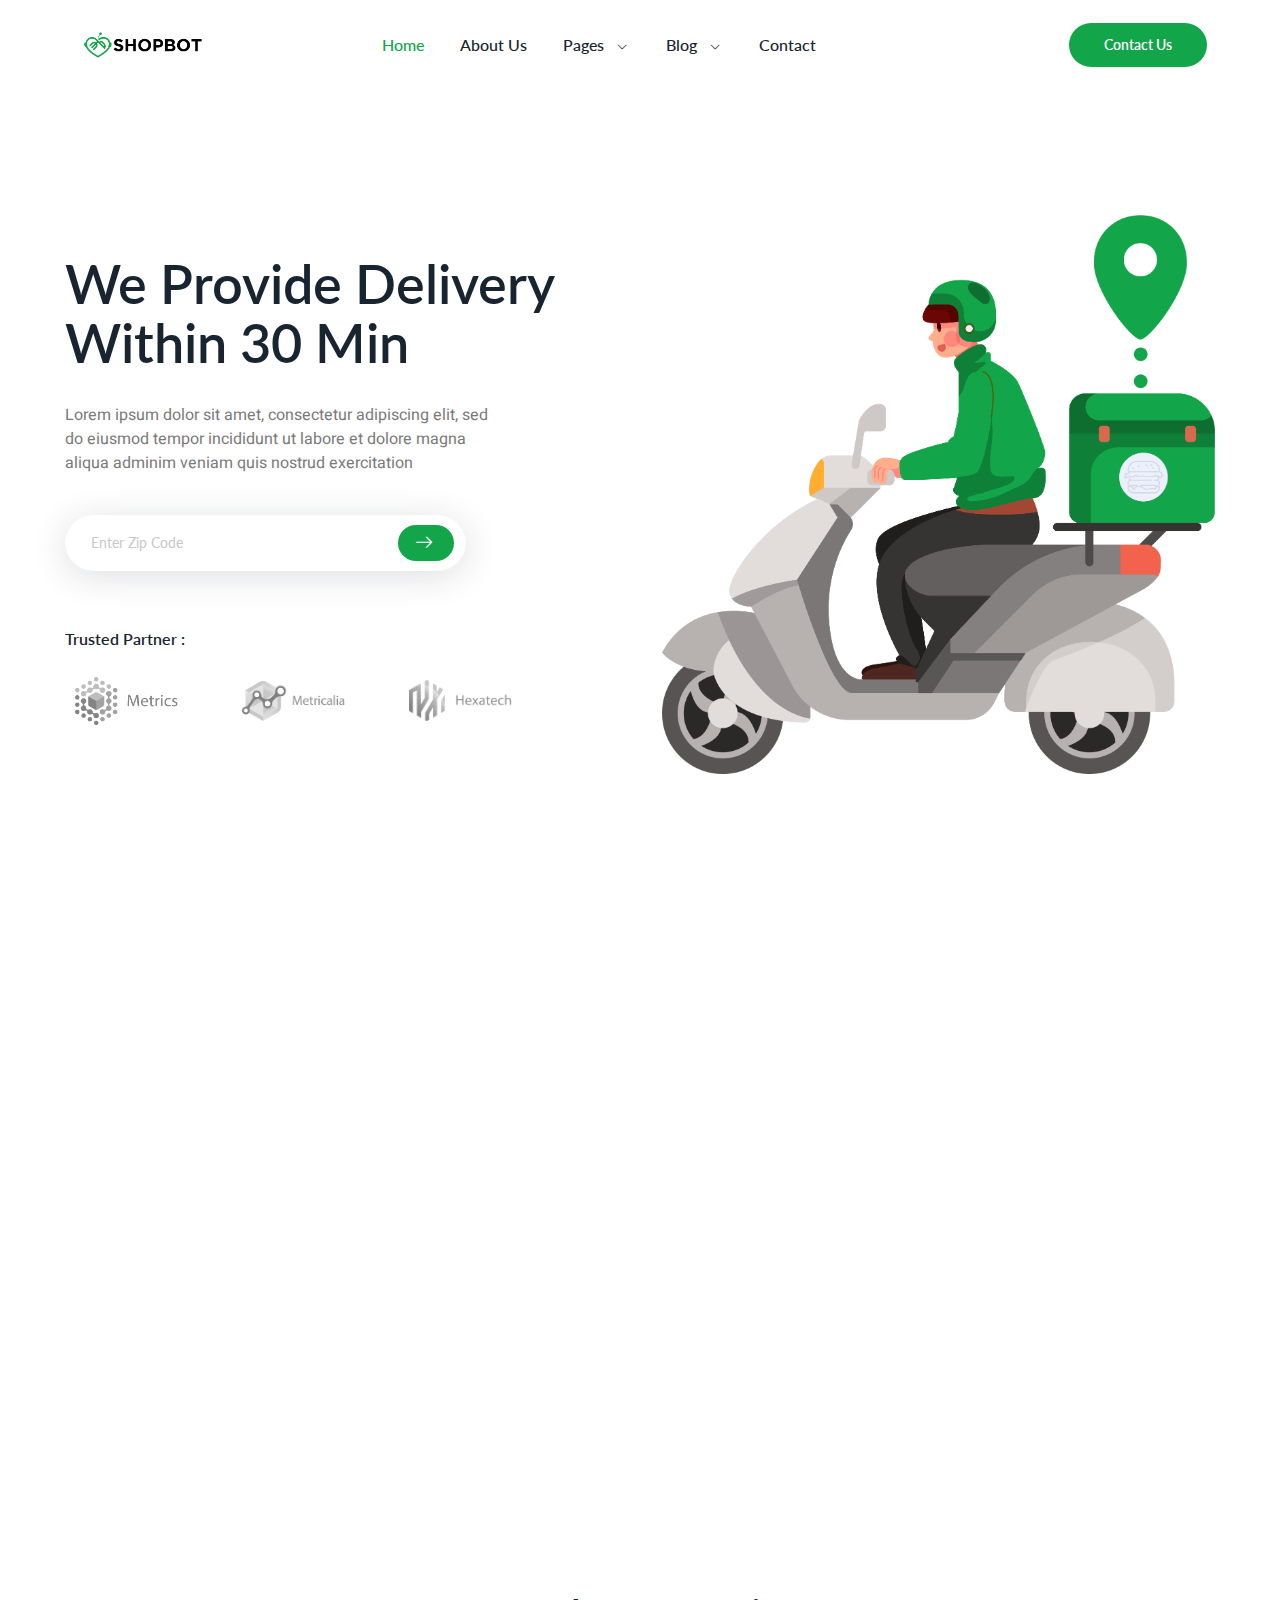
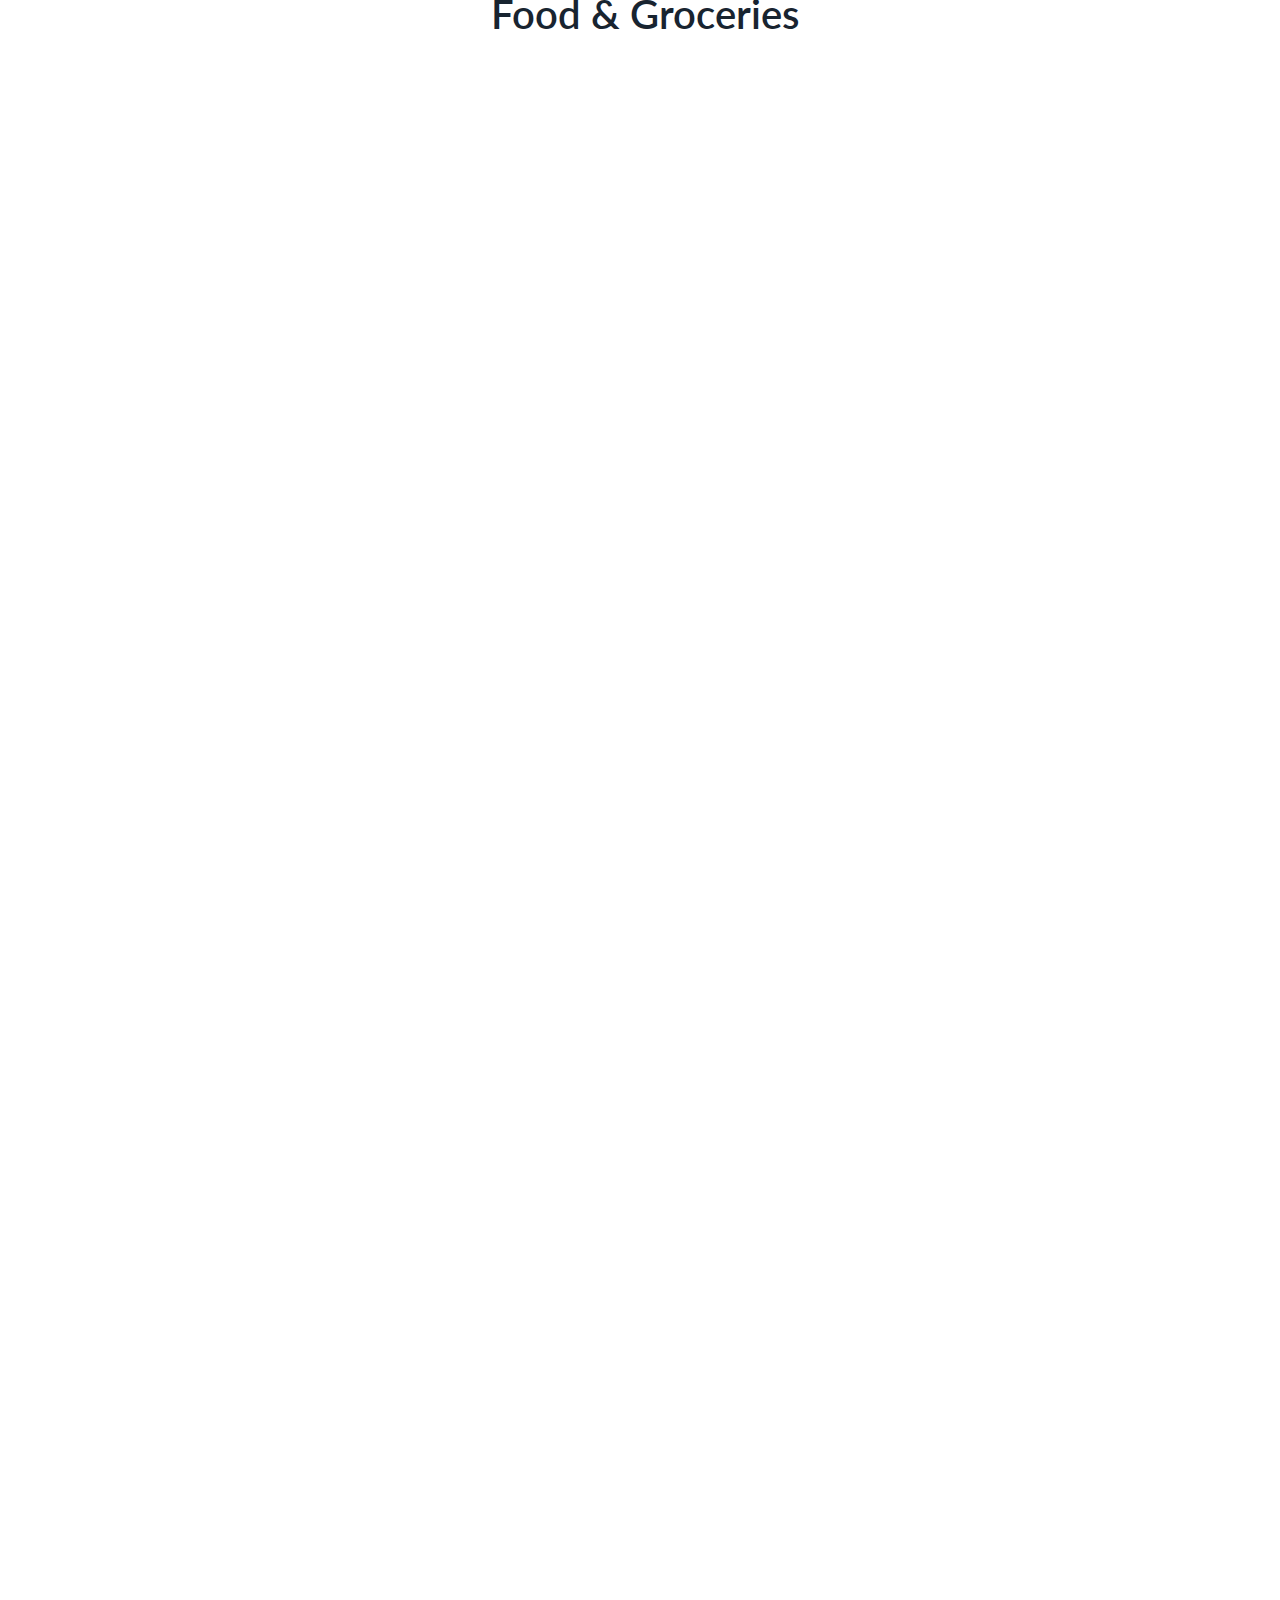
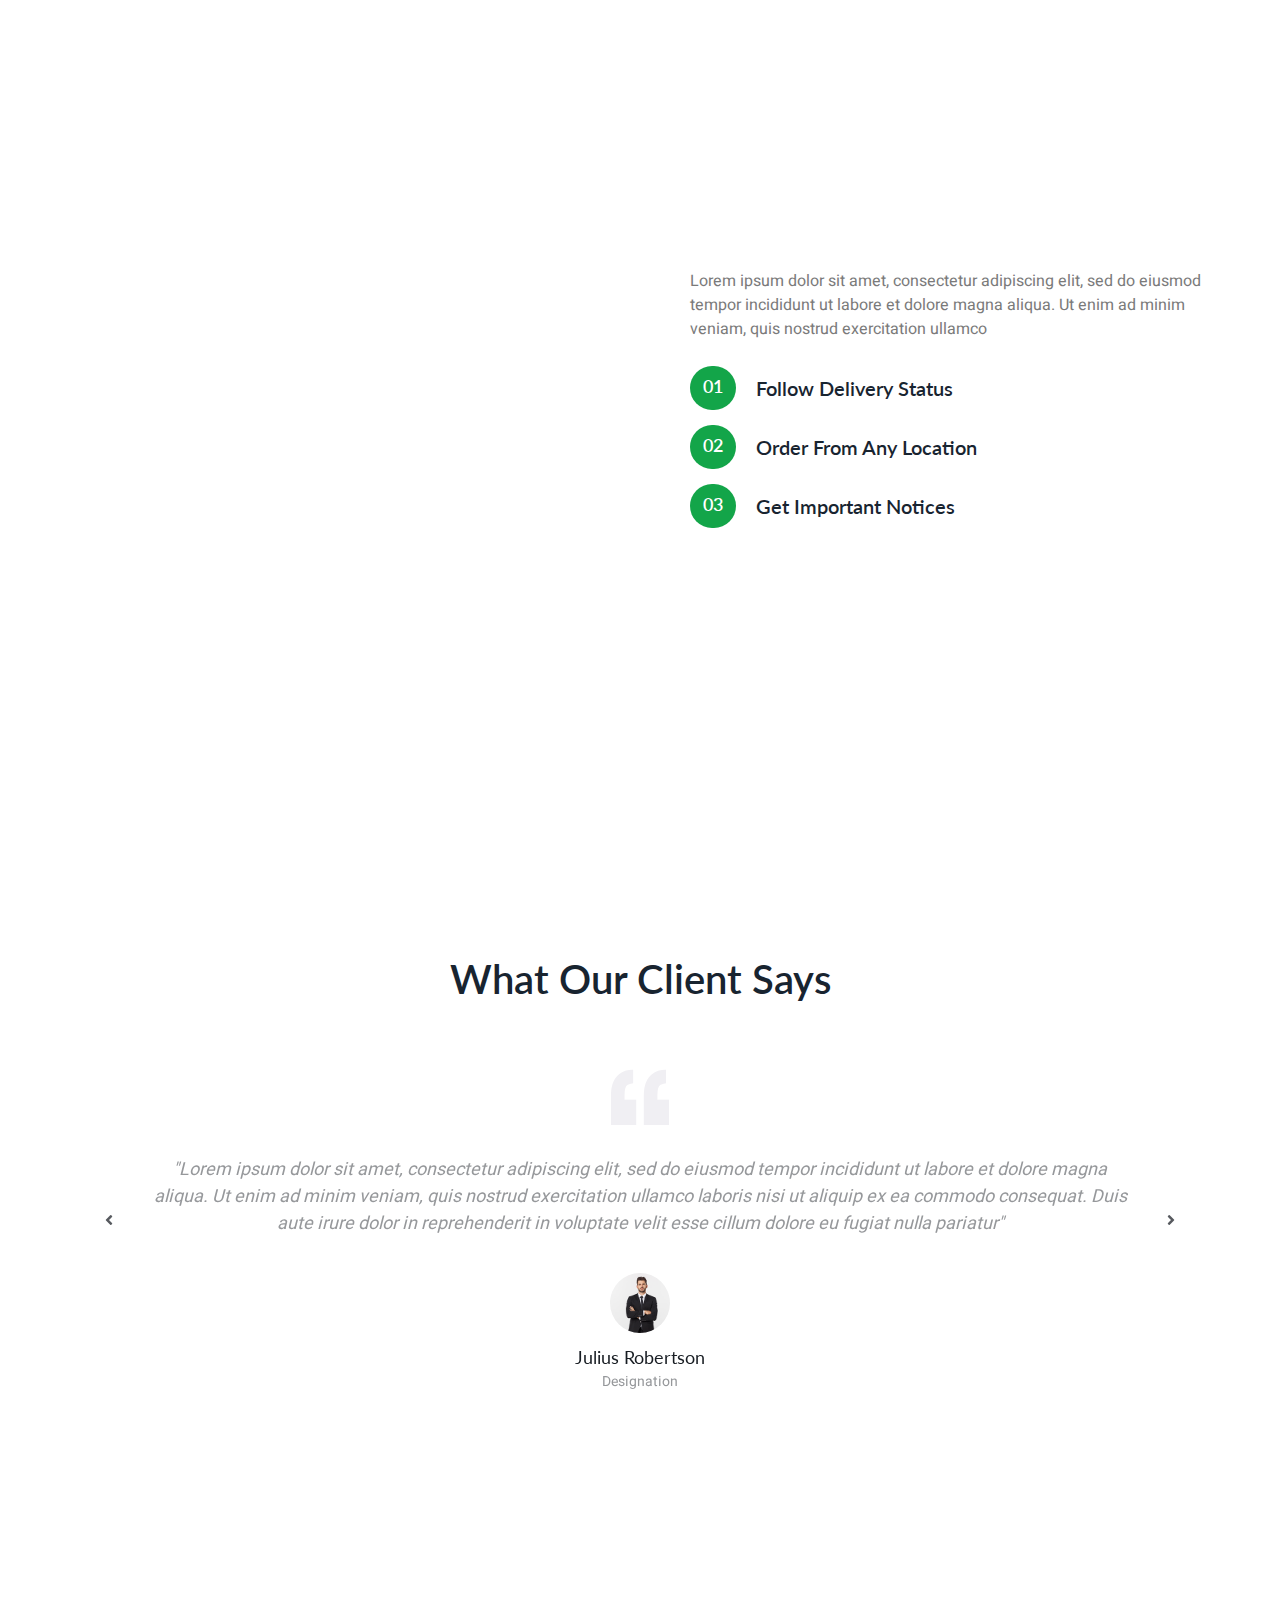
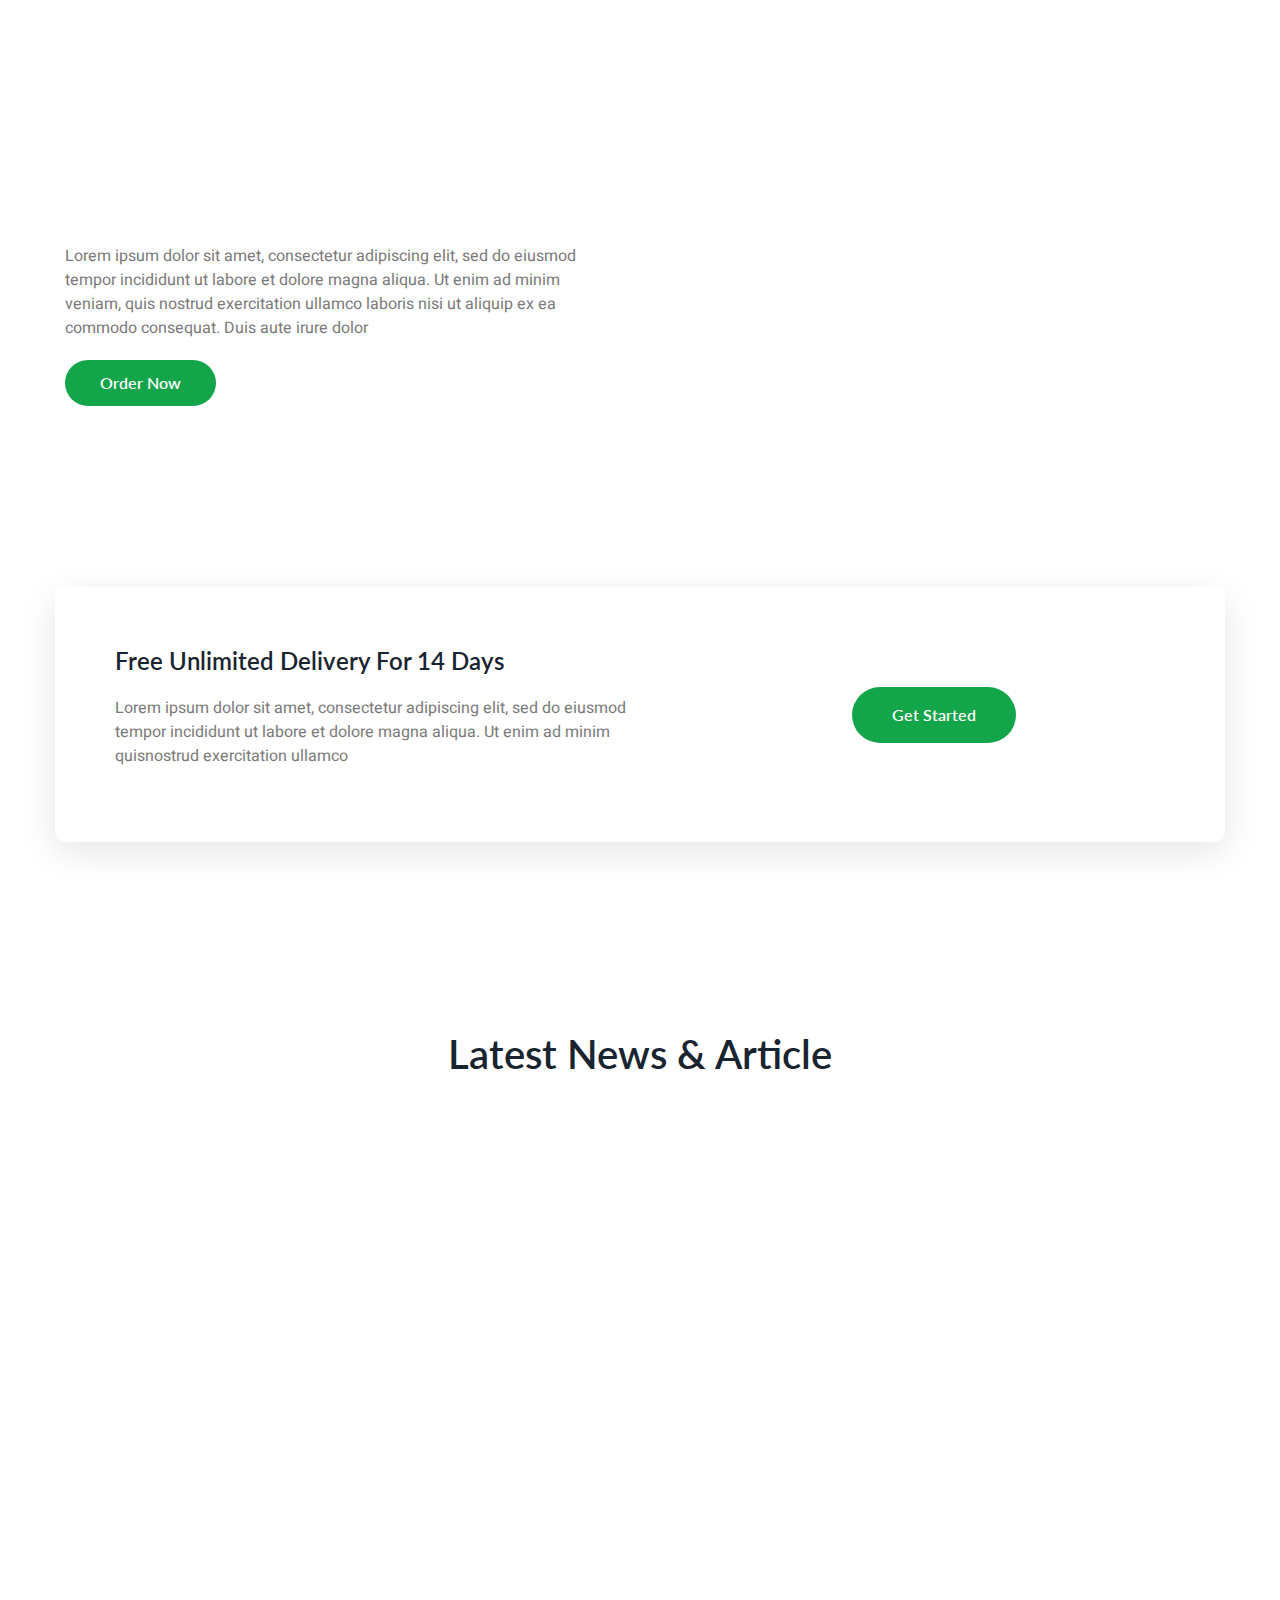
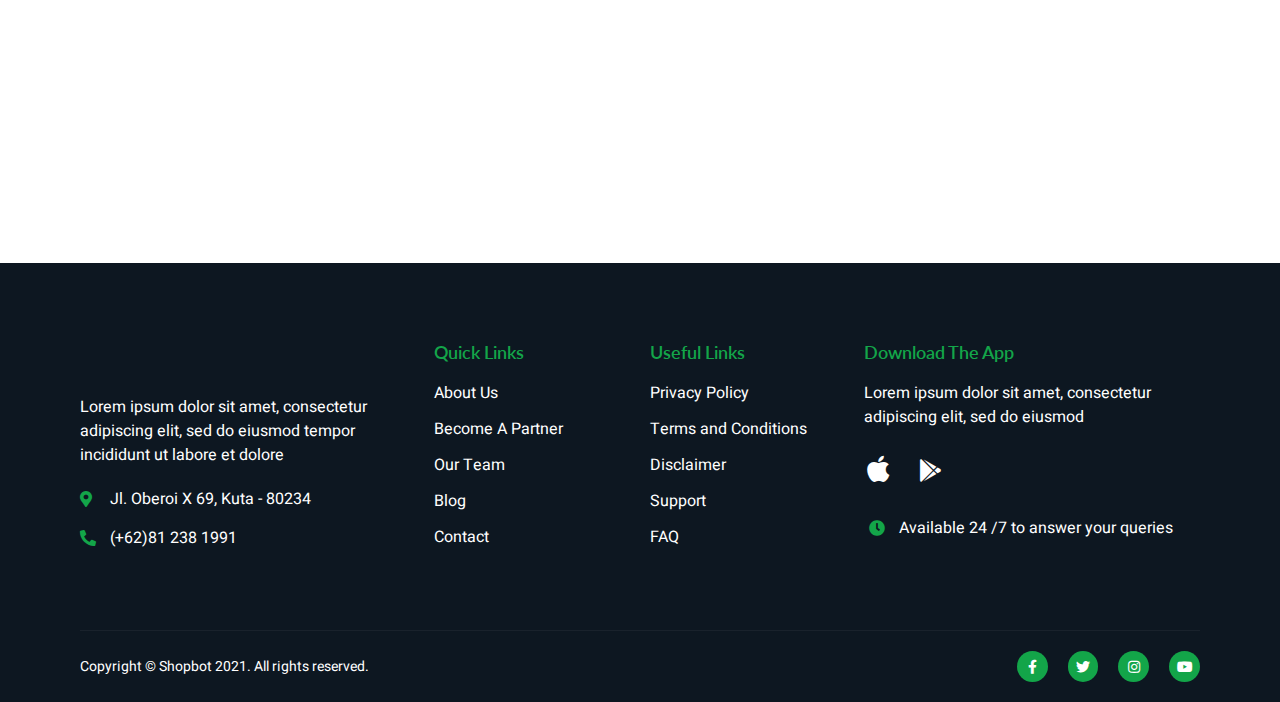
==== commit 352e1048: "fix first bugs" ====
--- a/index.html
+++ b/index.html
@@ -358,20 +358,20 @@
     <script type='text/javascript'
         src='assets/scripts/v4-shims.min.js'
         id='font-awesome-4-shim-js'></script>
-    <!-- <link rel="https://api.w.org/" href="https://templatekit.jegtheme.com/Shopbot/wp-json/" /> -->
+    <!-- <link rel="https://api.w.org/" href="wp-json/" /> -->
     <!-- <link rel="alternate" type="application/json"
-        href="https://templatekit.jegtheme.com/Shopbot/wp-json/wp/v2/pages/11" /> -->
+        href="wp-json/wp/v2/pages/11" /> -->
     <!-- <link rel="EditURI" type="application/rsd+xml" title="RSD"
-        href="https://templatekit.jegtheme.com/Shopbot/xmlrpc.php?rsd" />
+        href="xmlrpc.php?rsd" />
     <link rel="wlwmanifest" type="application/wlwmanifest+xml"
-        href="https://templatekit.jegtheme.com/Shopbot/wp-includes/wlwmanifest.xml" /> -->
+        href="wp-includes/wlwmanifest.xml" /> -->
     <!-- <meta name="generator" content="WordPress 5.9.4" /> -->
-    <!-- <link rel="canonical" href="https://templatekit.jegtheme.com/Shopbot/" />
-    <link rel='shortlink' href='https://templatekit.jegtheme.com/Shopbot/' />
+    <!-- <link rel="canonical" href="" />
+    <link rel='shortlink' href='' />
     <link rel="alternate" type="application/json+oembed"
-        href="https://templatekit.jegtheme.com/Shopbot/wp-json/oembed/1.0/embed?url=https%3A%2F%2Ftemplatekit.jegtheme.com%2FShopbot%2F" />
+        href="wp-json/oembed/1.0/embed?url=https%3A%2F%2Ftemplatekit.jegtheme.com%2FShopbot%2F" />
     <link rel="alternate" type="text/xml+oembed"
-        href="https://templatekit.jegtheme.com/Shopbot/wp-json/oembed/1.0/embed?url=https%3A%2F%2Ftemplatekit.jegtheme.com%2FShopbot%2F&#038;format=xml" /> -->
+        href="wp-json/oembed/1.0/embed?url=https%3A%2F%2Ftemplatekit.jegtheme.com%2FShopbot%2F&#038;format=xml" /> -->
     <style id="jeg_dynamic_css" type="text/css" data-type="jeg_custom-css"></style>
     <meta name="viewport" content="width=device-width, initial-scale=1.0, viewport-fit=cover" />
 </head>
@@ -534,12 +534,12 @@
                                                 class="jkit-menu jkit-menu-direction-flex jkit-submenu-position-top">
                                                 <li id="menu-item-698"
                                                     class="menu-item menu-item-type-post_type menu-item-object-page menu-item-home current-menu-item page_item page-item-11 current_page_item menu-item-698">
-                                                    <a href="https://templatekit.jegtheme.com/Shopbot/"
+                                                    <a href=""
                                                         aria-current="page">Home</a>
                                                 </li>
                                                 <li id="menu-item-699"
                                                     class="menu-item menu-item-type-post_type menu-item-object-page menu-item-699">
-                                                    <a href="https://templatekit.jegtheme.com/Shopbot/about-us/">About
+                                                    <a href="about-us.html">About
                                                         Us</a>
                                                 </li>
                                                 <li id="menu-item-6"
@@ -549,34 +549,34 @@
                                                         <li id="menu-item-1426"
                                                             class="menu-item menu-item-type-post_type menu-item-object-page menu-item-1426">
                                                             <a
-                                                                href="https://templatekit.jegtheme.com/Shopbot/services/">Services</a>
+                                                                href="services.html">Services</a>
                                                         </li>
                                                         <li id="menu-item-702"
                                                             class="menu-item menu-item-type-post_type menu-item-object-page menu-item-702">
                                                             <a
-                                                                href="https://templatekit.jegtheme.com/Shopbot/partner/">Become
+                                                                href="partner.html">Become
                                                                 A Partner</a>
                                                         </li>
                                                         <li id="menu-item-701"
                                                             class="menu-item menu-item-type-post_type menu-item-object-page menu-item-701">
                                                             <a
-                                                                href="https://templatekit.jegtheme.com/Shopbot/our-team/">Our
+                                                                href="our-team.html">Our
                                                                 Team</a>
                                                         </li>
                                                         <li id="menu-item-1425"
                                                             class="menu-item menu-item-type-post_type menu-item-object-page menu-item-1425">
                                                             <a
-                                                                href="https://templatekit.jegtheme.com/Shopbot/pricing/">Pricing</a>
+                                                                href="pricing.html">Pricing</a>
                                                         </li>
                                                         <li id="menu-item-700"
                                                             class="menu-item menu-item-type-post_type menu-item-object-page menu-item-700">
                                                             <a
-                                                                href="https://templatekit.jegtheme.com/Shopbot/partner-2/">FAQ</a>
+                                                                href="faq.html">FAQ</a>
                                                         </li>
                                                         <li id="menu-item-860"
                                                             class="menu-item menu-item-type-post_type menu-item-object-page menu-item-860">
                                                             <a
-                                                                href="https://templatekit.jegtheme.com/Shopbot/404-page/">404
+                                                                href="404.html">404
                                                                 Page</a>
                                                         </li>
                                                     </ul>
@@ -588,12 +588,12 @@
                                                         <li id="menu-item-861"
                                                             class="menu-item menu-item-type-post_type menu-item-object-page menu-item-861">
                                                             <a
-                                                                href="https://templatekit.jegtheme.com/Shopbot/blog/">Blog</a>
+                                                                href="blog.html">Blog</a>
                                                         </li>
                                                         <li id="menu-item-870"
                                                             class="menu-item menu-item-type-post_type menu-item-object-post menu-item-870">
                                                             <a
-                                                                href="https://templatekit.jegtheme.com/Shopbot/2021/03/22/creative-packaging-as-a-successful-marketing-move/">Single
+                                                                href="2021/03/22/creative-packaging-as-a-successful-marketing-move/">Single
                                                                 Blog</a>
                                                         </li>
                                                     </ul>
@@ -601,15 +601,15 @@
                                                 <li id="menu-item-728"
                                                     class="menu-item menu-item-type-post_type menu-item-object-page menu-item-728">
                                                     <a
-                                                        href="https://templatekit.jegtheme.com/Shopbot/contact/">Contact</a>
+                                                        href="contact.html">Contact</a>
                                                 </li>
                                             </ul>
                                         </div>
                                         <div class="jkit-nav-identity-panel">
                                             <div class="jkit-nav-site-title"><a
-                                                    href="https://templatekit.jegtheme.com/Shopbot"
+                                                    href=""
                                                     class="jkit-nav-logo"><img
-                                                        src="https://templatekit.jegtheme.com/Shopbot/wp-content/uploads/sites/61/2021/03/logo2.png"></a>
+                                                        src="assets/images/logo2.png"></a>
                                             </div>
                                             <button class="jkit-close-menu"><i aria-hidden="true"
                                                     class="fas fa-times"></i></button>
@@ -714,10 +714,8 @@
                                             data-widget_type="image.default">
                                             <div class="elementor-widget-container">
                                                 <img width="767" height="358"
-                                                    src="https://templatekit.jegtheme.com/Shopbot/wp-content/uploads/sites/61/2021/03/partnerr-JQLHGD.png"
-                                                    class="attachment-full size-full" alt="" loading="lazy"
-                                                    srcset="https://templatekit.jegtheme.com/Shopbot/wp-content/uploads/sites/61/2021/03/partnerr-JQLHGD.png 767w, https://templatekit.jegtheme.com/Shopbot/wp-content/uploads/sites/61/2021/03/partnerr-JQLHGD-300x140.png 300w"
-                                                    sizes="(max-width: 767px) 100vw, 767px" />
+                                                    src="assets/images/partnerr-JQLHGD.png"
+                                                    class="attachment-full size-full" alt="" loading="lazy" />
                                             </div>
                                         </div>
                                     </div>
@@ -731,10 +729,8 @@
                                             data-widget_type="image.default">
                                             <div class="elementor-widget-container">
                                                 <img width="921" height="357"
-                                                    src="https://templatekit.jegtheme.com/Shopbot/wp-content/uploads/sites/61/2021/03/partner-DAHN76.png"
-                                                    class="attachment-full size-full" alt="" loading="lazy"
-                                                    srcset="https://templatekit.jegtheme.com/Shopbot/wp-content/uploads/sites/61/2021/03/partner-DAHN76.png 921w, https://templatekit.jegtheme.com/Shopbot/wp-content/uploads/sites/61/2021/03/partner-DAHN76-300x116.png 300w, https://templatekit.jegtheme.com/Shopbot/wp-content/uploads/sites/61/2021/03/partner-DAHN76-768x298.png 768w, https://templatekit.jegtheme.com/Shopbot/wp-content/uploads/sites/61/2021/03/partner-DAHN76-800x310.png 800w"
-                                                    sizes="(max-width: 921px) 100vw, 921px" />
+                                                    src="assets/images/partner-DAHN76.png"
+                                                    class="attachment-full size-full" alt="" loading="lazy" />
                                             </div>
                                         </div>
                                     </div>
@@ -748,10 +744,8 @@
                                             data-widget_type="image.default">
                                             <div class="elementor-widget-container">
                                                 <img width="891" height="358"
-                                                    src="https://templatekit.jegtheme.com/Shopbot/wp-content/uploads/sites/61/2021/03/partner-GR7E54.png"
-                                                    class="attachment-full size-full" alt="" loading="lazy"
-                                                    srcset="https://templatekit.jegtheme.com/Shopbot/wp-content/uploads/sites/61/2021/03/partner-GR7E54.png 891w, https://templatekit.jegtheme.com/Shopbot/wp-content/uploads/sites/61/2021/03/partner-GR7E54-300x121.png 300w, https://templatekit.jegtheme.com/Shopbot/wp-content/uploads/sites/61/2021/03/partner-GR7E54-768x309.png 768w, https://templatekit.jegtheme.com/Shopbot/wp-content/uploads/sites/61/2021/03/partner-GR7E54-800x321.png 800w"
-                                                    sizes="(max-width: 891px) 100vw, 891px" />
+                                                    src="assets/images/partner-GR7E54.png"
+                                                    class="attachment-full size-full" alt="" loading="lazy" />
                                             </div>
                                         </div>
                                     </div>
@@ -769,10 +763,8 @@
                             data-widget_type="image.default">
                             <div class="elementor-widget-container">
                                 <img width="1625" height="1641"
-                                    src="https://templatekit.jegtheme.com/Shopbot/wp-content/uploads/sites/61/2021/03/deliv.png"
-                                    class="attachment-full size-full" alt="" loading="lazy"
-                                    srcset="https://templatekit.jegtheme.com/Shopbot/wp-content/uploads/sites/61/2021/03/deliv.png 1625w, https://templatekit.jegtheme.com/Shopbot/wp-content/uploads/sites/61/2021/03/deliv-297x300.png 297w, https://templatekit.jegtheme.com/Shopbot/wp-content/uploads/sites/61/2021/03/deliv-1014x1024.png 1014w, https://templatekit.jegtheme.com/Shopbot/wp-content/uploads/sites/61/2021/03/deliv-150x150.png 150w, https://templatekit.jegtheme.com/Shopbot/wp-content/uploads/sites/61/2021/03/deliv-768x776.png 768w, https://templatekit.jegtheme.com/Shopbot/wp-content/uploads/sites/61/2021/03/deliv-1521x1536.png 1521w, https://templatekit.jegtheme.com/Shopbot/wp-content/uploads/sites/61/2021/03/deliv-800x808.png 800w"
-                                    sizes="(max-width: 1625px) 100vw, 1625px" />
+                                    src="assets/images/deliv.png"
+                                    class="attachment-full size-full" alt="" loading="lazy" />
                             </div>
                         </div>
                     </div>
@@ -918,7 +910,7 @@
                                                 <div
                                                     class="jeg-elementor-kit jkit-image-box style-default elementor-animation- jeg_module_11_5_632eec233e3dc">
                                                     <div class="image-box-header elementor-animation-"><img
-                                                            src="https://templatekit.jegtheme.com/Shopbot/wp-content/uploads/sites/61/2021/03/burger-with-cheese-e1616580735881.jpg">
+                                                            src="assets/images/burger-with-cheese-e1616580735881.jpg">
                                                     </div>
                                                     <div class="image-box-body">
                                                         <div class="body-inner">
@@ -947,7 +939,7 @@
                                                 <div
                                                     class="jeg-elementor-kit jkit-image-box style-default elementor-animation- jeg_module_11_6_632eec2341362">
                                                     <div class="image-box-header elementor-animation-"><img
-                                                            src="https://templatekit.jegtheme.com/Shopbot/wp-content/uploads/sites/61/2021/03/fried-chickens-wings-covered-in-honey-vegetables-e1616580871386.jpg">
+                                                            src="assets/images/fried-chickens-wings-covered-in-honey-vegetables-e1616580871386.jpg">
                                                     </div>
                                                     <div class="image-box-body">
                                                         <div class="body-inner">
@@ -981,7 +973,7 @@
                                                 <div
                                                     class="jeg-elementor-kit jkit-image-box style-default elementor-animation- jeg_module_11_7_632eec2344102">
                                                     <div class="image-box-header elementor-animation-"><img
-                                                            src="https://templatekit.jegtheme.com/Shopbot/wp-content/uploads/sites/61/2021/03/seafood-fried-rice-e1616580766702.jpg">
+                                                            src="assets/images/seafood-fried-rice-e1616580766702.jpg">
                                                     </div>
                                                     <div class="image-box-body">
                                                         <div class="body-inner">
@@ -1009,7 +1001,7 @@
                                                 <div
                                                     class="jeg-elementor-kit jkit-image-box style-default elementor-animation- jeg_module_11_8_632eec2346631">
                                                     <div class="image-box-header elementor-animation-"><img
-                                                            src="https://templatekit.jegtheme.com/Shopbot/wp-content/uploads/sites/61/2021/03/japanese-sushi-set-e1616580770714.jpg">
+                                                            src="assets/images/japanese-sushi-set-e1616580770714.jpg">
                                                     </div>
                                                     <div class="image-box-body">
                                                         <div class="body-inner">
@@ -1037,7 +1029,7 @@
                                                 <div
                                                     class="jeg-elementor-kit jkit-image-box style-default elementor-animation- jeg_module_11_9_632eec2348f4f">
                                                     <div class="image-box-header elementor-animation-"><img
-                                                            src="https://templatekit.jegtheme.com/Shopbot/wp-content/uploads/sites/61/2021/03/chicken-hakka-noodles-e1616580775871.jpg">
+                                                            src="assets/images/chicken-hakka-noodles-e1616580775871.jpg">
                                                     </div>
                                                     <div class="image-box-body">
                                                         <div class="body-inner">
@@ -1069,7 +1061,7 @@
                                                 <div
                                                     class="jeg-elementor-kit jkit-image-box style-default elementor-animation- jeg_module_11_10_632eec234b676">
                                                     <div class="image-box-header elementor-animation-"><img
-                                                            src="https://templatekit.jegtheme.com/Shopbot/wp-content/uploads/sites/61/2021/03/agricultural-products-of-local-farmers-in-the-grocery-market-e1616580707994.jpg">
+                                                            src="assets/images/agricultural-products-of-local-farmers-in-the-grocery-market-e1616580707994.jpg">
                                                     </div>
                                                     <div class="image-box-body">
                                                         <div class="body-inner">
@@ -1097,7 +1089,7 @@
                                                 <div
                                                     class="jeg-elementor-kit jkit-image-box style-default elementor-animation- jeg_module_11_11_632eec234dd00">
                                                     <div class="image-box-header elementor-animation-"><img
-                                                            src="https://templatekit.jegtheme.com/Shopbot/wp-content/uploads/sites/61/2021/03/different-types-of-colorful-fresh-fruits-in-health-grocery-shop--e1616580726694.jpg">
+                                                            src="assets/images/different-types-of-colorful-fresh-fruits-in-health-grocery-shop--e1616580726694.jpg">
                                                     </div>
                                                     <div class="image-box-body">
                                                         <div class="body-inner">
@@ -1124,7 +1116,7 @@
                                                 <div
                                                     class="jeg-elementor-kit jkit-image-box style-default elementor-animation- jeg_module_11_12_632eec23503d7">
                                                     <div class="image-box-header elementor-animation-"><img
-                                                            src="https://templatekit.jegtheme.com/Shopbot/wp-content/uploads/sites/61/2021/03/fresh-organic-vegetables-in-the-produce-section-of-the-grocery-store-e1616580717342.jpg">
+                                                            src="assets/images/fresh-organic-vegetables-in-the-produce-section-of-the-grocery-store-e1616580717342.jpg">
                                                     </div>
                                                     <div class="image-box-body">
                                                         <div class="body-inner">
@@ -1166,10 +1158,8 @@
                             data-widget_type="image.default">
                             <div class="elementor-widget-container">
                                 <img width="1024" height="1439"
-                                    src="https://templatekit.jegtheme.com/Shopbot/wp-content/uploads/sites/61/2021/03/iphone.png"
-                                    class="elementor-animation-bob attachment-full size-full" alt="" loading="lazy"
-                                    srcset="https://templatekit.jegtheme.com/Shopbot/wp-content/uploads/sites/61/2021/03/iphone.png 1024w, https://templatekit.jegtheme.com/Shopbot/wp-content/uploads/sites/61/2021/03/iphone-213x300.png 213w, https://templatekit.jegtheme.com/Shopbot/wp-content/uploads/sites/61/2021/03/iphone-729x1024.png 729w, https://templatekit.jegtheme.com/Shopbot/wp-content/uploads/sites/61/2021/03/iphone-768x1079.png 768w, https://templatekit.jegtheme.com/Shopbot/wp-content/uploads/sites/61/2021/03/iphone-800x1124.png 800w"
-                                    sizes="(max-width: 1024px) 100vw, 1024px" />
+                                    src="assets/images/iphone.png"
+                                    class="elementor-animation-bob attachment-full size-full" alt="" loading="lazy" />
                             </div>
                         </div>
                     </div>
@@ -1288,11 +1278,9 @@
                                             <div class="elementor-widget-container">
                                                 <a href="#">
                                                     <img width="498" height="167"
-                                                        src="https://templatekit.jegtheme.com/Shopbot/wp-content/uploads/sites/61/2021/03/app-store.png"
+                                                        src="assets/images/app-store.png"
                                                         class="elementor-animation-float attachment-large size-large"
-                                                        alt="" loading="lazy"
-                                                        srcset="https://templatekit.jegtheme.com/Shopbot/wp-content/uploads/sites/61/2021/03/app-store.png 498w, https://templatekit.jegtheme.com/Shopbot/wp-content/uploads/sites/61/2021/03/app-store-300x101.png 300w"
-                                                        sizes="(max-width: 498px) 100vw, 498px" /> </a>
+                                                        alt="" loading="lazy" /> </a>
                                             </div>
                                         </div>
                                     </div>
@@ -1306,11 +1294,9 @@
                                             <div class="elementor-widget-container">
                                                 <a href="#">
                                                     <img width="563" height="167"
-                                                        src="https://templatekit.jegtheme.com/Shopbot/wp-content/uploads/sites/61/2021/03/google-play.png"
+                                                        src="assets/images/google-play.png"
                                                         class="elementor-animation-float attachment-large size-large"
-                                                        alt="" loading="lazy"
-                                                        srcset="https://templatekit.jegtheme.com/Shopbot/wp-content/uploads/sites/61/2021/03/google-play.png 563w, https://templatekit.jegtheme.com/Shopbot/wp-content/uploads/sites/61/2021/03/google-play-300x89.png 300w"
-                                                        sizes="(max-width: 563px) 100vw, 563px" /> </a>
+                                                        alt="" loading="lazy" /> </a>
                                             </div>
                                         </div>
                                     </div>
@@ -1360,7 +1346,7 @@
                                                     <div class="testimonial-slider hover-from-left">
                                                         <div class="comment-bio">
                                                             <div class="profile-image"><img
-                                                                    src="https://templatekit.jegtheme.com/Shopbot/wp-content/uploads/sites/61/2021/03/testimonial-YV9ABZR.png"
+                                                                    src="assets/images/testimonial-YV9ABZR.png"
                                                                     alt="Julius Robertson"></div>
                                                             <ul class="rating-stars"></ul>
                                                             <span class="profile-info">
@@ -1387,7 +1373,7 @@
                                                     <div class="testimonial-slider hover-from-left">
                                                         <div class="comment-bio">
                                                             <div class="profile-image"><img
-                                                                    src="https://templatekit.jegtheme.com/Shopbot/wp-content/uploads/sites/61/2021/03/testimonial-Q8JDNBT.png"
+                                                                    src="assets/images/testimonial-Q8JDNBT.png"
                                                                     alt="Maison Wang"></div>
                                                             <ul class="rating-stars"></ul>
                                                             <span class="profile-info">
@@ -1414,7 +1400,7 @@
                                                     <div class="testimonial-slider hover-from-left">
                                                         <div class="comment-bio">
                                                             <div class="profile-image"><img
-                                                                    src="https://templatekit.jegtheme.com/Shopbot/wp-content/uploads/sites/61/2021/03/testimonial-N8572T7.jpg"
+                                                                    src="assets/images/testimonial-N8572T7.jpg"
                                                                     alt="Robin Dillard"></div>
                                                             <ul class="rating-stars"></ul>
                                                             <span class="profile-info">
@@ -1495,10 +1481,8 @@
                             data-widget_type="image.default">
                             <div class="elementor-widget-container">
                                 <img width="800" height="914"
-                                    src="https://templatekit.jegtheme.com/Shopbot/wp-content/uploads/sites/61/2021/03/meet-896x1024.png"
-                                    class="attachment-large size-large" alt="" loading="lazy"
-                                    srcset="https://templatekit.jegtheme.com/Shopbot/wp-content/uploads/sites/61/2021/03/meet-896x1024.png 896w, https://templatekit.jegtheme.com/Shopbot/wp-content/uploads/sites/61/2021/03/meet-263x300.png 263w, https://templatekit.jegtheme.com/Shopbot/wp-content/uploads/sites/61/2021/03/meet-768x877.png 768w, https://templatekit.jegtheme.com/Shopbot/wp-content/uploads/sites/61/2021/03/meet-1345x1536.png 1345w, https://templatekit.jegtheme.com/Shopbot/wp-content/uploads/sites/61/2021/03/meet-800x914.png 800w, https://templatekit.jegtheme.com/Shopbot/wp-content/uploads/sites/61/2021/03/meet.png 1441w"
-                                    sizes="(max-width: 800px) 100vw, 800px" />
+                                    src="assets/images/meet-896x1024.png"
+                                    class="attachment-large size-large" alt="" loading="lazy" />
                             </div>
                         </div>
                     </div>
@@ -1607,20 +1591,18 @@
                                                             <article
                                                                 class="jkit-post post-783 post type-post status-publish format-standard has-post-thumbnail hentry category-resturant tag-16 tag-millennials">
                                                                 <div class="jkit-thumb"><a
-                                                                        href="https://templatekit.jegtheme.com/Shopbot/2021/03/24/how-restaurants-can-engage-with-millennials-in-2021/">
+                                                                        href="2021/03/24/how-restaurants-can-engage-with-millennials-in-2021/">
                                                                         <div class="thumbnail-container ">
                                                                             <img loading="lazy" width="2000"
                                                                                 height="1333"
-                                                                                src="https://templatekit.jegtheme.com/Shopbot/wp-content/uploads/sites/61/2021/03/friends-using-their-mobile-phones-in-restaurant.jpg"
+                                                                                src="assets/images/friends-using-their-mobile-phones-in-restaurant.jpeg"
                                                                                 class="attachment-full size-full wp-post-image"
-                                                                                alt="Friends using their mobile phones in restaurant"
-                                                                                srcset="https://templatekit.jegtheme.com/Shopbot/wp-content/uploads/sites/61/2021/03/friends-using-their-mobile-phones-in-restaurant.jpg 2000w, https://templatekit.jegtheme.com/Shopbot/wp-content/uploads/sites/61/2021/03/friends-using-their-mobile-phones-in-restaurant-300x200.jpg 300w, https://templatekit.jegtheme.com/Shopbot/wp-content/uploads/sites/61/2021/03/friends-using-their-mobile-phones-in-restaurant-1024x682.jpg 1024w, https://templatekit.jegtheme.com/Shopbot/wp-content/uploads/sites/61/2021/03/friends-using-their-mobile-phones-in-restaurant-768x512.jpg 768w, https://templatekit.jegtheme.com/Shopbot/wp-content/uploads/sites/61/2021/03/friends-using-their-mobile-phones-in-restaurant-1536x1024.jpg 1536w, https://templatekit.jegtheme.com/Shopbot/wp-content/uploads/sites/61/2021/03/friends-using-their-mobile-phones-in-restaurant-800x533.jpg 800w"
-                                                                                sizes="(max-width: 2000px) 100vw, 2000px" />
+                                                                                alt="Friends using their mobile phones in restaurant" />
                                                                         </div>
                                                                     </a></div>
                                                                 <div class="jkit-postblock-content">
                                                                     <h3 class="jkit-post-title"><a
-                                                                            href="https://templatekit.jegtheme.com/Shopbot/2021/03/24/how-restaurants-can-engage-with-millennials-in-2021/">How
+                                                                            href="2021/03/24/how-restaurants-can-engage-with-millennials-in-2021/">How
                                                                             Restaurants Can Engage with Millennials in
                                                                             2021</a></h3>
                                                                     <div class="jkit-post-meta">
@@ -1640,7 +1622,7 @@
                                                                     <div class="jkit-post-meta-bottom">
                                                                         <div
                                                                             class="jkit-meta-readmore icon-position-after">
-                                                                            <a href="https://templatekit.jegtheme.com/Shopbot/2021/03/24/how-restaurants-can-engage-with-millennials-in-2021/"
+                                                                            <a href=""
                                                                                 class="jkit-readmore">Read More<i
                                                                                     aria-hidden="true"
                                                                                     class="jki jki-right-arrow-light"></i></a>
@@ -1671,20 +1653,18 @@
                                                             <article
                                                                 class="jkit-post post-783 post type-post status-publish format-standard has-post-thumbnail hentry category-resturant tag-16 tag-millennials">
                                                                 <div class="jkit-thumb"><a
-                                                                        href="https://templatekit.jegtheme.com/Shopbot/2021/03/24/how-restaurants-can-engage-with-millennials-in-2021/">
+                                                                        href="">
                                                                         <div class="thumbnail-container ">
                                                                             <img width="2000" height="1333"
-                                                                                src="https://templatekit.jegtheme.com/Shopbot/wp-content/uploads/sites/61/2021/03/friends-using-their-mobile-phones-in-restaurant.jpg"
+                                                                                src="assets/images/friends-using-their-mobile-phones-in-restaurant.jpeg"
                                                                                 class="attachment-full size-full wp-post-image"
                                                                                 alt="Friends using their mobile phones in restaurant"
-                                                                                loading="lazy"
-                                                                                srcset="https://templatekit.jegtheme.com/Shopbot/wp-content/uploads/sites/61/2021/03/friends-using-their-mobile-phones-in-restaurant.jpg 2000w, https://templatekit.jegtheme.com/Shopbot/wp-content/uploads/sites/61/2021/03/friends-using-their-mobile-phones-in-restaurant-300x200.jpg 300w, https://templatekit.jegtheme.com/Shopbot/wp-content/uploads/sites/61/2021/03/friends-using-their-mobile-phones-in-restaurant-1024x682.jpg 1024w, https://templatekit.jegtheme.com/Shopbot/wp-content/uploads/sites/61/2021/03/friends-using-their-mobile-phones-in-restaurant-768x512.jpg 768w, https://templatekit.jegtheme.com/Shopbot/wp-content/uploads/sites/61/2021/03/friends-using-their-mobile-phones-in-restaurant-1536x1024.jpg 1536w, https://templatekit.jegtheme.com/Shopbot/wp-content/uploads/sites/61/2021/03/friends-using-their-mobile-phones-in-restaurant-800x533.jpg 800w"
-                                                                                sizes="(max-width: 2000px) 100vw, 2000px" />
+                                                                                loading="lazy" />
                                                                         </div>
                                                                     </a></div>
                                                                 <div class="jkit-postblock-content">
                                                                     <h3 class="jkit-post-title"><a
-                                                                            href="https://templatekit.jegtheme.com/Shopbot/2021/03/24/how-restaurants-can-engage-with-millennials-in-2021/">How
+                                                                            href="">How
                                                                             Restaurants Can Engage with Millennials in
                                                                             2021</a></h3>
                                                                     <div class="jkit-post-meta">
@@ -1702,7 +1682,7 @@
                                                                     <div class="jkit-post-meta-bottom">
                                                                         <div
                                                                             class="jkit-meta-readmore icon-position-after">
-                                                                            <a href="https://templatekit.jegtheme.com/Shopbot/2021/03/24/how-restaurants-can-engage-with-millennials-in-2021/"
+                                                                            <a href=""
                                                                                 class="jkit-readmore">Read More<i
                                                                                     aria-hidden="true"
                                                                                     class="jki jki-right-arrow1-light"></i></a>
@@ -1713,10 +1693,10 @@
                                                             <article
                                                                 class="jkit-post post-781 post type-post status-publish format-standard has-post-thumbnail hentry category-food-delivery tag-delivery-business">
                                                                 <div class="jkit-thumb"><a
-                                                                        href="https://templatekit.jegtheme.com/Shopbot/2021/03/24/why-you-should-optimize-your-menu-for-delivery/">
+                                                                        href="">
                                                                         <div class="thumbnail-container ">
                                                                             <img width="1920" height="1278"
-                                                                                src="https://templatekit.jegtheme.com/Shopbot/wp-content/uploads/sites/61/2021/03/young-woman-with-smartphone-ordering-food-at-home-coronavirus-and-food-delivery-concept--e1616580809692.jpg"
+                                                                                src="wp-content/uploads/sites/61/2021/03/young-woman-with-smartphone-ordering-food-at-home-coronavirus-and-food-delivery-concept--e1616580809692.jpg"
                                                                                 class="attachment-full size-full wp-post-image"
                                                                                 alt="Young woman with smartphone ordering food at home, coronavirus and food delivery concept."
                                                                                 loading="lazy" />
@@ -1724,7 +1704,7 @@
                                                                     </a></div>
                                                                 <div class="jkit-postblock-content">
                                                                     <h3 class="jkit-post-title"><a
-                                                                            href="https://templatekit.jegtheme.com/Shopbot/2021/03/24/why-you-should-optimize-your-menu-for-delivery/">Why
+                                                                            href="">Why
                                                                             You Should Optimize Your Menu for
                                                                             Delivery</a></h3>
                                                                     <div class="jkit-post-meta">
@@ -1742,7 +1722,7 @@
                                                                     <div class="jkit-post-meta-bottom">
                                                                         <div
                                                                             class="jkit-meta-readmore icon-position-after">
-                                                                            <a href="https://templatekit.jegtheme.com/Shopbot/2021/03/24/why-you-should-optimize-your-menu-for-delivery/"
+                                                                            <a href=""
                                                                                 class="jkit-readmore">Read More<i
                                                                                     aria-hidden="true"
                                                                                     class="jki jki-right-arrow1-light"></i></a>
@@ -1753,10 +1733,10 @@
                                                             <article
                                                                 class="jkit-post post-773 post type-post status-publish format-standard has-post-thumbnail hentry category-business tag-delivery-business">
                                                                 <div class="jkit-thumb"><a
-                                                                        href="https://templatekit.jegtheme.com/Shopbot/2021/03/24/checklist-for-launching-a-successful-delivery-business/">
+                                                                        href="">
                                                                         <div class="thumbnail-container ">
                                                                             <img width="1920" height="1280"
-                                                                                src="https://templatekit.jegtheme.com/Shopbot/wp-content/uploads/sites/61/2021/03/businessman-ordering-meal-delivery-e1616580839490.jpg"
+                                                                                src="wp-content/uploads/sites/61/2021/03/businessman-ordering-meal-delivery-e1616580839490.jpg"
                                                                                 class="attachment-full size-full wp-post-image"
                                                                                 alt="Businessman ordering meal delivery"
                                                                                 loading="lazy" />
@@ -1764,7 +1744,7 @@
                                                                     </a></div>
                                                                 <div class="jkit-postblock-content">
                                                                     <h3 class="jkit-post-title"><a
-                                                                            href="https://templatekit.jegtheme.com/Shopbot/2021/03/24/checklist-for-launching-a-successful-delivery-business/">Checklist
+                                                                            href="">Checklist
                                                                             for Launching a Successful Delivery
                                                                             Business</a></h3>
                                                                     <div class="jkit-post-meta">
@@ -1782,7 +1762,7 @@
                                                                     <div class="jkit-post-meta-bottom">
                                                                         <div
                                                                             class="jkit-meta-readmore icon-position-after">
-                                                                            <a href="https://templatekit.jegtheme.com/Shopbot/2021/03/24/checklist-for-launching-a-successful-delivery-business/"
+                                                                            <a href=""
                                                                                 class="jkit-readmore">Read More<i
                                                                                     aria-hidden="true"
                                                                                     class="jki jki-right-arrow1-light"></i></a>
@@ -1825,7 +1805,7 @@
                                             data-widget_type="image.default">
                                             <div class="elementor-widget-container">
                                                 <img width="800" height="145"
-                                                    src="assets/images/logo-white-1024x186"
+                                                    src="assets/images/logo-white-1024x186.png"
                                                     class="attachment-large size-large" alt="" loading="lazy" />
                                             </div>
                                         </div>
@@ -2106,7 +2086,7 @@
         id='elementskit-framework-js-frontend-js'></script>
     <script type='text/javascript' id='elementskit-framework-js-frontend-js-after'>
         var elementskit = {
-            resturl: 'https://templatekit.jegtheme.com/Shopbot/wp-json/elementskit/v1/',
+            resturl: 'wp-json/elementskit/v1/',
         }
 
 
@@ -2142,7 +2122,7 @@
         src='assets/scripts/frontend.min.js'
         id='elementor-frontend-js'></script>
     <script type='text/javascript' id='elementor-frontend-js-after'>
-        var jkit_ajax_url = "https://templatekit.jegtheme.com/Shopbot/?jkit-ajax-request=jkit_elements", jkit_nonce = "e4ad6e15d6";
+        var jkit_ajax_url = "?jkit-ajax-request=jkit_elements", jkit_nonce = "e4ad6e15d6";
     </script>
     <script type='text/javascript'
         src='assets/scripts/sticky-element.js'
